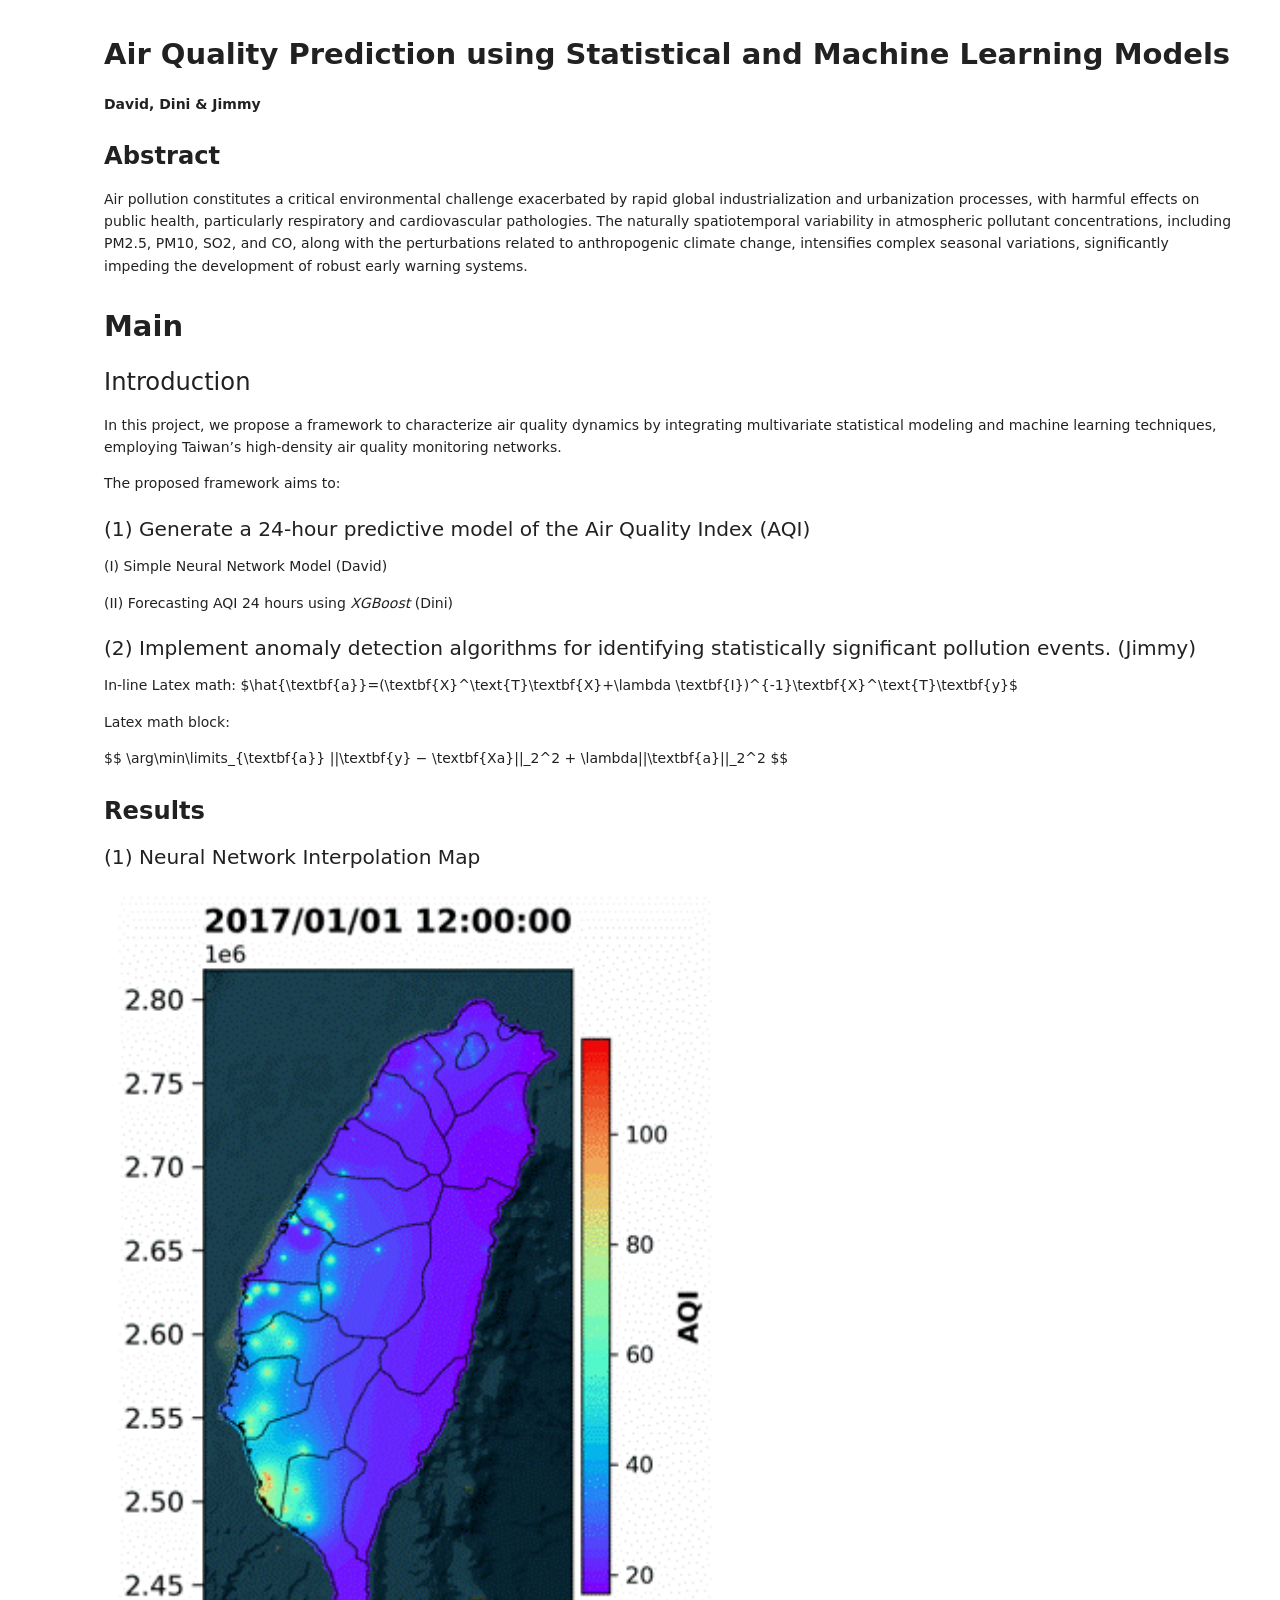
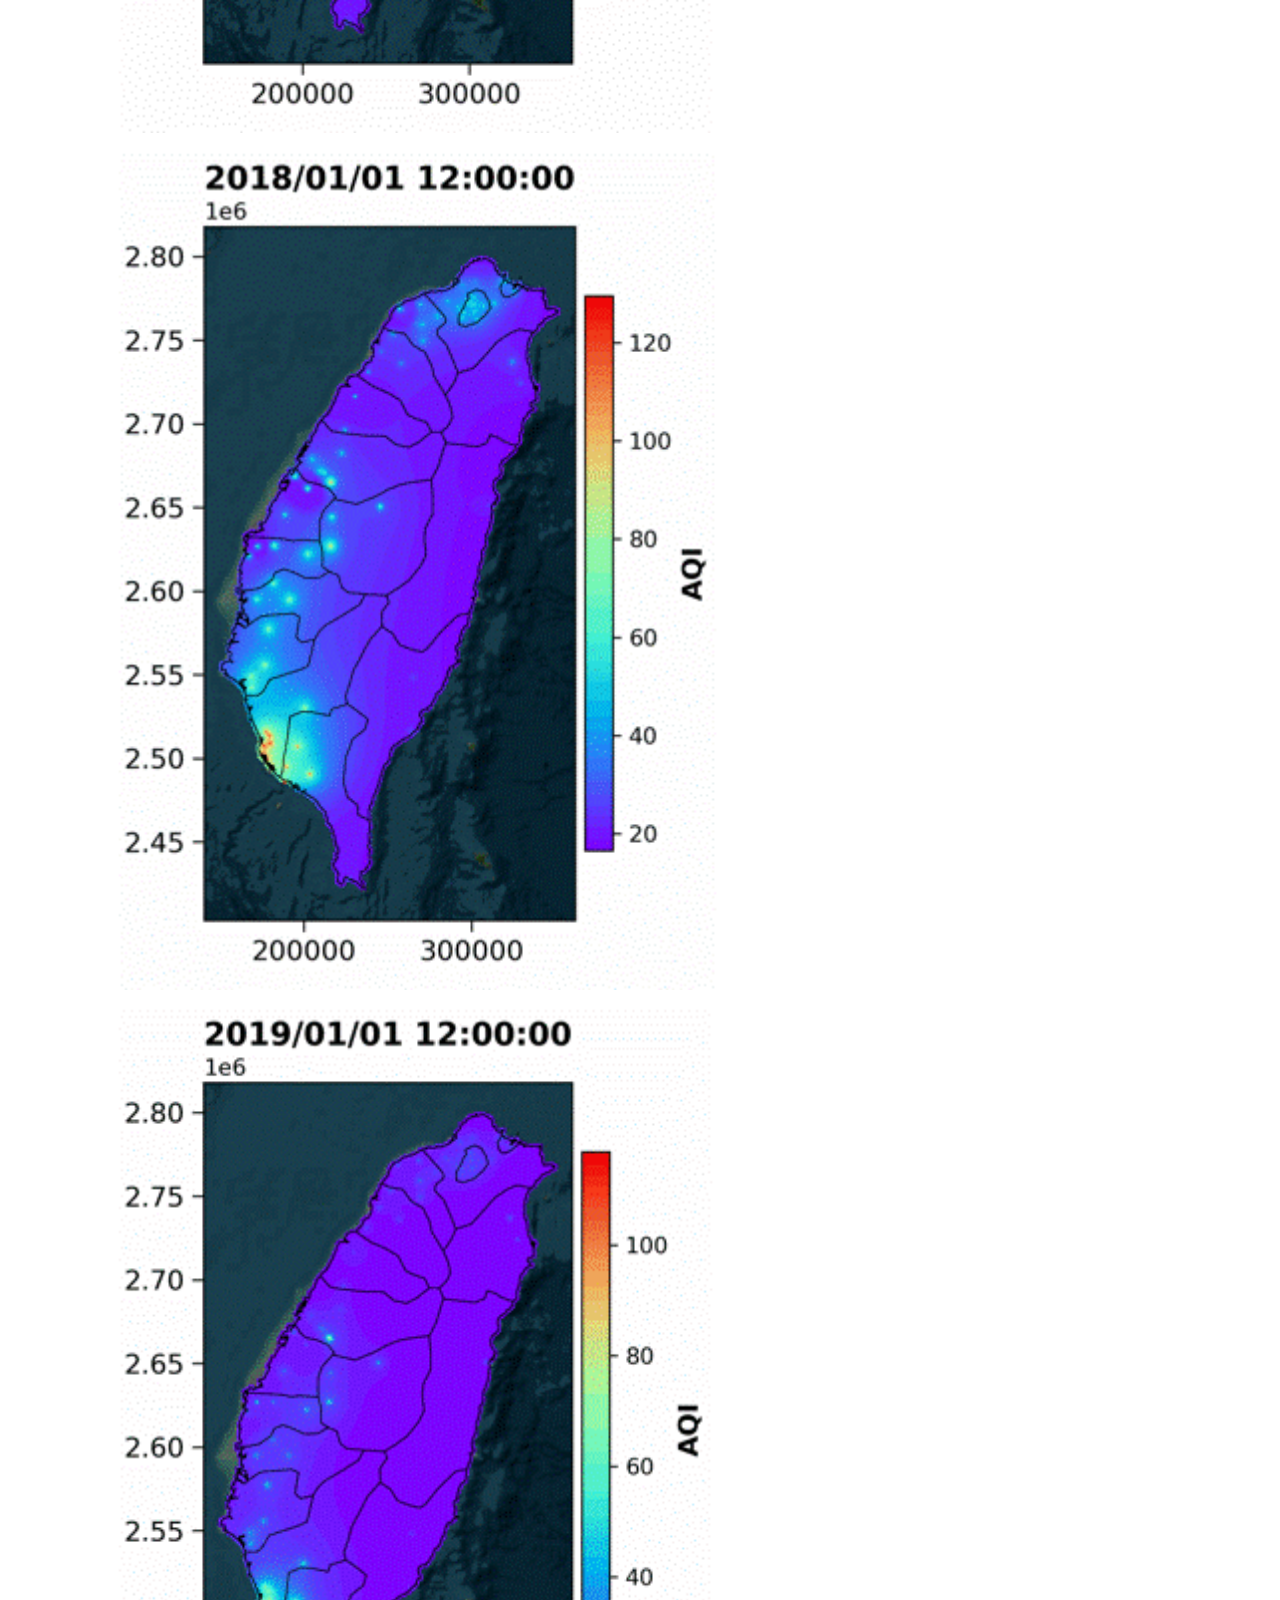
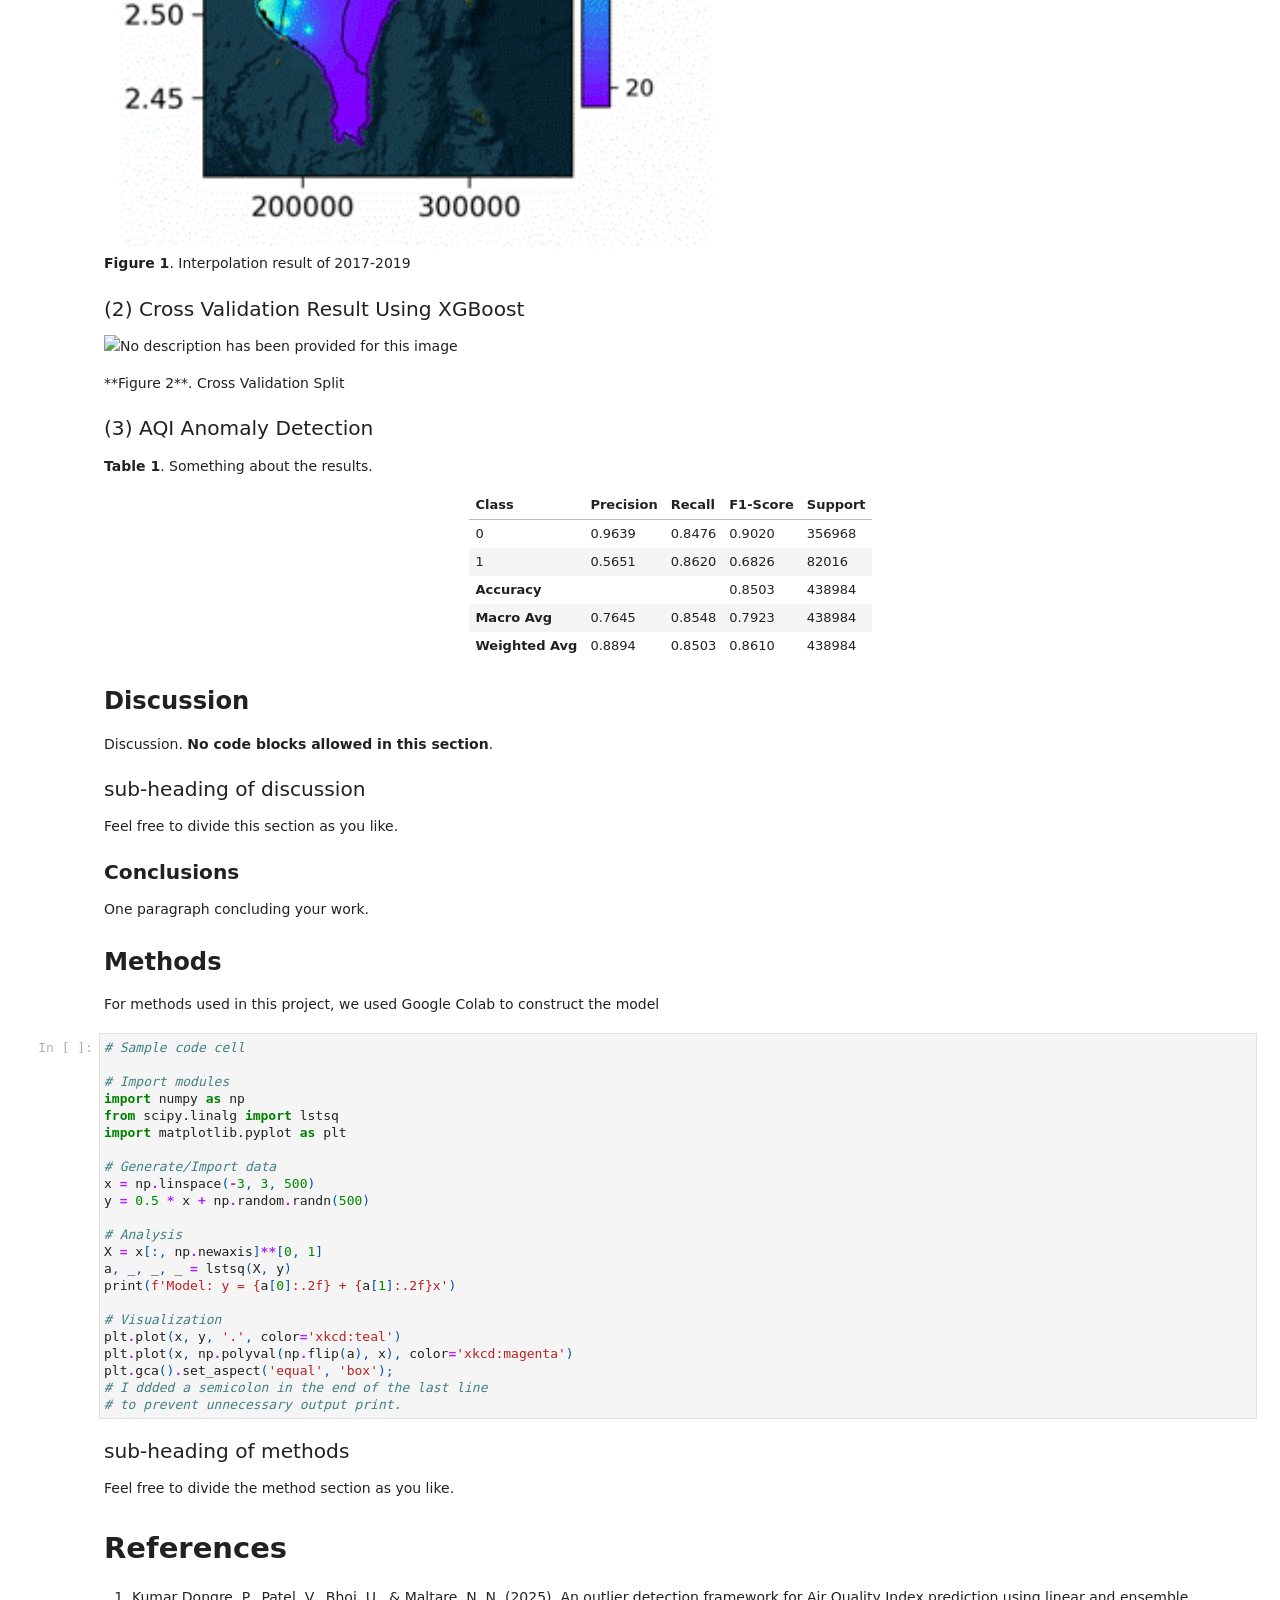
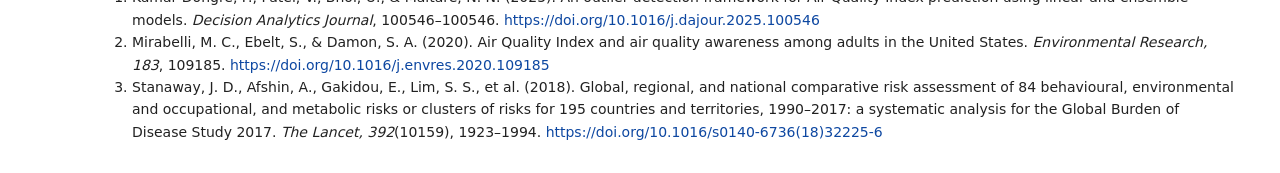
==== index.html @ 4ebddf28 "Test" ====
<!DOCTYPE html>

<html lang="en">
<head><meta charset="utf-8"/>
<meta content="width=device-width, initial-scale=1.0" name="viewport"/>
<title>index</title><script src="https://cdnjs.cloudflare.com/ajax/libs/require.js/2.1.10/require.min.js"></script>
<style type="text/css">
    pre { line-height: 125%; }
td.linenos .normal { color: inherit; background-color: transparent; padding-left: 5px; padding-right: 5px; }
span.linenos { color: inherit; background-color: transparent; padding-left: 5px; padding-right: 5px; }
td.linenos .special { color: #000000; background-color: #ffffc0; padding-left: 5px; padding-right: 5px; }
span.linenos.special { color: #000000; background-color: #ffffc0; padding-left: 5px; padding-right: 5px; }
.highlight .hll { background-color: var(--jp-cell-editor-active-background) }
.highlight { background: var(--jp-cell-editor-background); color: var(--jp-mirror-editor-variable-color) }
.highlight .c { color: var(--jp-mirror-editor-comment-color); font-style: italic } /* Comment */
.highlight .err { color: var(--jp-mirror-editor-error-color) } /* Error */
.highlight .k { color: var(--jp-mirror-editor-keyword-color); font-weight: bold } /* Keyword */
.highlight .o { color: var(--jp-mirror-editor-operator-color); font-weight: bold } /* Operator */
.highlight .p { color: var(--jp-mirror-editor-punctuation-color) } /* Punctuation */
.highlight .ch { color: var(--jp-mirror-editor-comment-color); font-style: italic } /* Comment.Hashbang */
.highlight .cm { color: var(--jp-mirror-editor-comment-color); font-style: italic } /* Comment.Multiline */
.highlight .cp { color: var(--jp-mirror-editor-comment-color); font-style: italic } /* Comment.Preproc */
.highlight .cpf { color: var(--jp-mirror-editor-comment-color); font-style: italic } /* Comment.PreprocFile */
.highlight .c1 { color: var(--jp-mirror-editor-comment-color); font-style: italic } /* Comment.Single */
.highlight .cs { color: var(--jp-mirror-editor-comment-color); font-style: italic } /* Comment.Special */
.highlight .kc { color: var(--jp-mirror-editor-keyword-color); font-weight: bold } /* Keyword.Constant */
.highlight .kd { color: var(--jp-mirror-editor-keyword-color); font-weight: bold } /* Keyword.Declaration */
.highlight .kn { color: var(--jp-mirror-editor-keyword-color); font-weight: bold } /* Keyword.Namespace */
.highlight .kp { color: var(--jp-mirror-editor-keyword-color); font-weight: bold } /* Keyword.Pseudo */
.highlight .kr { color: var(--jp-mirror-editor-keyword-color); font-weight: bold } /* Keyword.Reserved */
.highlight .kt { color: var(--jp-mirror-editor-keyword-color); font-weight: bold } /* Keyword.Type */
.highlight .m { color: var(--jp-mirror-editor-number-color) } /* Literal.Number */
.highlight .s { color: var(--jp-mirror-editor-string-color) } /* Literal.String */
.highlight .ow { color: var(--jp-mirror-editor-operator-color); font-weight: bold } /* Operator.Word */
.highlight .pm { color: var(--jp-mirror-editor-punctuation-color) } /* Punctuation.Marker */
.highlight .w { color: var(--jp-mirror-editor-variable-color) } /* Text.Whitespace */
.highlight .mb { color: var(--jp-mirror-editor-number-color) } /* Literal.Number.Bin */
.highlight .mf { color: var(--jp-mirror-editor-number-color) } /* Literal.Number.Float */
.highlight .mh { color: var(--jp-mirror-editor-number-color) } /* Literal.Number.Hex */
.highlight .mi { color: var(--jp-mirror-editor-number-color) } /* Literal.Number.Integer */
.highlight .mo { color: var(--jp-mirror-editor-number-color) } /* Literal.Number.Oct */
.highlight .sa { color: var(--jp-mirror-editor-string-color) } /* Literal.String.Affix */
.highlight .sb { color: var(--jp-mirror-editor-string-color) } /* Literal.String.Backtick */
.highlight .sc { color: var(--jp-mirror-editor-string-color) } /* Literal.String.Char */
.highlight .dl { color: var(--jp-mirror-editor-string-color) } /* Literal.String.Delimiter */
.highlight .sd { color: var(--jp-mirror-editor-string-color) } /* Literal.String.Doc */
.highlight .s2 { color: var(--jp-mirror-editor-string-color) } /* Literal.String.Double */
.highlight .se { color: var(--jp-mirror-editor-string-color) } /* Literal.String.Escape */
.highlight .sh { color: var(--jp-mirror-editor-string-color) } /* Literal.String.Heredoc */
.highlight .si { color: var(--jp-mirror-editor-string-color) } /* Literal.String.Interpol */
.highlight .sx { color: var(--jp-mirror-editor-string-color) } /* Literal.String.Other */
.highlight .sr { color: var(--jp-mirror-editor-string-color) } /* Literal.String.Regex */
.highlight .s1 { color: var(--jp-mirror-editor-string-color) } /* Literal.String.Single */
.highlight .ss { color: var(--jp-mirror-editor-string-color) } /* Literal.String.Symbol */
.highlight .il { color: var(--jp-mirror-editor-number-color) } /* Literal.Number.Integer.Long */
  </style>
<style type="text/css">
/*-----------------------------------------------------------------------------
| Copyright (c) Jupyter Development Team.
| Distributed under the terms of the Modified BSD License.
|----------------------------------------------------------------------------*/

/*
 * Mozilla scrollbar styling
 */

/* use standard opaque scrollbars for most nodes */
[data-jp-theme-scrollbars='true'] {
  scrollbar-color: rgb(var(--jp-scrollbar-thumb-color))
    var(--jp-scrollbar-background-color);
}

/* for code nodes, use a transparent style of scrollbar. These selectors
 * will match lower in the tree, and so will override the above */
[data-jp-theme-scrollbars='true'] .CodeMirror-hscrollbar,
[data-jp-theme-scrollbars='true'] .CodeMirror-vscrollbar {
  scrollbar-color: rgba(var(--jp-scrollbar-thumb-color), 0.5) transparent;
}

/* tiny scrollbar */

.jp-scrollbar-tiny {
  scrollbar-color: rgba(var(--jp-scrollbar-thumb-color), 0.5) transparent;
  scrollbar-width: thin;
}

/* tiny scrollbar */

.jp-scrollbar-tiny::-webkit-scrollbar,
.jp-scrollbar-tiny::-webkit-scrollbar-corner {
  background-color: transparent;
  height: 4px;
  width: 4px;
}

.jp-scrollbar-tiny::-webkit-scrollbar-thumb {
  background: rgba(var(--jp-scrollbar-thumb-color), 0.5);
}

.jp-scrollbar-tiny::-webkit-scrollbar-track:horizontal {
  border-left: 0 solid transparent;
  border-right: 0 solid transparent;
}

.jp-scrollbar-tiny::-webkit-scrollbar-track:vertical {
  border-top: 0 solid transparent;
  border-bottom: 0 solid transparent;
}

/*
 * Lumino
 */

.lm-ScrollBar[data-orientation='horizontal'] {
  min-height: 16px;
  max-height: 16px;
  min-width: 45px;
  border-top: 1px solid #a0a0a0;
}

.lm-ScrollBar[data-orientation='vertical'] {
  min-width: 16px;
  max-width: 16px;
  min-height: 45px;
  border-left: 1px solid #a0a0a0;
}

.lm-ScrollBar-button {
  background-color: #f0f0f0;
  background-position: center center;
  min-height: 15px;
  max-height: 15px;
  min-width: 15px;
  max-width: 15px;
}

.lm-ScrollBar-button:hover {
  background-color: #dadada;
}

.lm-ScrollBar-button.lm-mod-active {
  background-color: #cdcdcd;
}

.lm-ScrollBar-track {
  background: #f0f0f0;
}

.lm-ScrollBar-thumb {
  background: #cdcdcd;
}

.lm-ScrollBar-thumb:hover {
  background: #bababa;
}

.lm-ScrollBar-thumb.lm-mod-active {
  background: #a0a0a0;
}

.lm-ScrollBar[data-orientation='horizontal'] .lm-ScrollBar-thumb {
  height: 100%;
  min-width: 15px;
  border-left: 1px solid #a0a0a0;
  border-right: 1px solid #a0a0a0;
}

.lm-ScrollBar[data-orientation='vertical'] .lm-ScrollBar-thumb {
  width: 100%;
  min-height: 15px;
  border-top: 1px solid #a0a0a0;
  border-bottom: 1px solid #a0a0a0;
}

.lm-ScrollBar[data-orientation='horizontal']
  .lm-ScrollBar-button[data-action='decrement'] {
  background-image: var(--jp-icon-caret-left);
  background-size: 17px;
}

.lm-ScrollBar[data-orientation='horizontal']
  .lm-ScrollBar-button[data-action='increment'] {
  background-image: var(--jp-icon-caret-right);
  background-size: 17px;
}

.lm-ScrollBar[data-orientation='vertical']
  .lm-ScrollBar-button[data-action='decrement'] {
  background-image: var(--jp-icon-caret-up);
  background-size: 17px;
}

.lm-ScrollBar[data-orientation='vertical']
  .lm-ScrollBar-button[data-action='increment'] {
  background-image: var(--jp-icon-caret-down);
  background-size: 17px;
}

/*
 * Copyright (c) Jupyter Development Team.
 * Distributed under the terms of the Modified BSD License.
 */

/*-----------------------------------------------------------------------------
| Copyright (c) Jupyter Development Team.
| Copyright (c) 2014-2017, PhosphorJS Contributors
|
| Distributed under the terms of the BSD 3-Clause License.
|
| The full license is in the file LICENSE, distributed with this software.
|----------------------------------------------------------------------------*/

.lm-Widget {
  box-sizing: border-box;
  position: relative;
  overflow: hidden;
}

.lm-Widget.lm-mod-hidden {
  display: none !important;
}

/*
 * Copyright (c) Jupyter Development Team.
 * Distributed under the terms of the Modified BSD License.
 */

.lm-AccordionPanel[data-orientation='horizontal'] > .lm-AccordionPanel-title {
  /* Title is rotated for horizontal accordion panel using CSS */
  display: block;
  transform-origin: top left;
  transform: rotate(-90deg) translate(-100%);
}

/*
 * Copyright (c) Jupyter Development Team.
 * Distributed under the terms of the Modified BSD License.
 */

/*-----------------------------------------------------------------------------
| Copyright (c) Jupyter Development Team.
| Copyright (c) 2014-2017, PhosphorJS Contributors
|
| Distributed under the terms of the BSD 3-Clause License.
|
| The full license is in the file LICENSE, distributed with this software.
|----------------------------------------------------------------------------*/

.lm-CommandPalette {
  display: flex;
  flex-direction: column;
  -webkit-user-select: none;
  -moz-user-select: none;
  -ms-user-select: none;
  user-select: none;
}

.lm-CommandPalette-search {
  flex: 0 0 auto;
}

.lm-CommandPalette-content {
  flex: 1 1 auto;
  margin: 0;
  padding: 0;
  min-height: 0;
  overflow: auto;
  list-style-type: none;
}

.lm-CommandPalette-header {
  overflow: hidden;
  white-space: nowrap;
  text-overflow: ellipsis;
}

.lm-CommandPalette-item {
  display: flex;
  flex-direction: row;
}

.lm-CommandPalette-itemIcon {
  flex: 0 0 auto;
}

.lm-CommandPalette-itemContent {
  flex: 1 1 auto;
  overflow: hidden;
}

.lm-CommandPalette-itemShortcut {
  flex: 0 0 auto;
}

.lm-CommandPalette-itemLabel {
  overflow: hidden;
  white-space: nowrap;
  text-overflow: ellipsis;
}

.lm-close-icon {
  border: 1px solid transparent;
  background-color: transparent;
  position: absolute;
  z-index: 1;
  right: 3%;
  top: 0;
  bottom: 0;
  margin: auto;
  padding: 7px 0;
  display: none;
  vertical-align: middle;
  outline: 0;
  cursor: pointer;
}
.lm-close-icon:after {
  content: 'X';
  display: block;
  width: 15px;
  height: 15px;
  text-align: center;
  color: #000;
  font-weight: normal;
  font-size: 12px;
  cursor: pointer;
}

/*
 * Copyright (c) Jupyter Development Team.
 * Distributed under the terms of the Modified BSD License.
 */

/*-----------------------------------------------------------------------------
| Copyright (c) Jupyter Development Team.
| Copyright (c) 2014-2017, PhosphorJS Contributors
|
| Distributed under the terms of the BSD 3-Clause License.
|
| The full license is in the file LICENSE, distributed with this software.
|----------------------------------------------------------------------------*/

.lm-DockPanel {
  z-index: 0;
}

.lm-DockPanel-widget {
  z-index: 0;
}

.lm-DockPanel-tabBar {
  z-index: 1;
}

.lm-DockPanel-handle {
  z-index: 2;
}

.lm-DockPanel-handle.lm-mod-hidden {
  display: none !important;
}

.lm-DockPanel-handle:after {
  position: absolute;
  top: 0;
  left: 0;
  width: 100%;
  height: 100%;
  content: '';
}

.lm-DockPanel-handle[data-orientation='horizontal'] {
  cursor: ew-resize;
}

.lm-DockPanel-handle[data-orientation='vertical'] {
  cursor: ns-resize;
}

.lm-DockPanel-handle[data-orientation='horizontal']:after {
  left: 50%;
  min-width: 8px;
  transform: translateX(-50%);
}

.lm-DockPanel-handle[data-orientation='vertical']:after {
  top: 50%;
  min-height: 8px;
  transform: translateY(-50%);
}

.lm-DockPanel-overlay {
  z-index: 3;
  box-sizing: border-box;
  pointer-events: none;
}

.lm-DockPanel-overlay.lm-mod-hidden {
  display: none !important;
}

/*
 * Copyright (c) Jupyter Development Team.
 * Distributed under the terms of the Modified BSD License.
 */

/*-----------------------------------------------------------------------------
| Copyright (c) Jupyter Development Team.
| Copyright (c) 2014-2017, PhosphorJS Contributors
|
| Distributed under the terms of the BSD 3-Clause License.
|
| The full license is in the file LICENSE, distributed with this software.
|----------------------------------------------------------------------------*/

.lm-Menu {
  z-index: 10000;
  position: absolute;
  white-space: nowrap;
  overflow-x: hidden;
  overflow-y: auto;
  outline: none;
  -webkit-user-select: none;
  -moz-user-select: none;
  -ms-user-select: none;
  user-select: none;
}

.lm-Menu-content {
  margin: 0;
  padding: 0;
  display: table;
  list-style-type: none;
}

.lm-Menu-item {
  display: table-row;
}

.lm-Menu-item.lm-mod-hidden,
.lm-Menu-item.lm-mod-collapsed {
  display: none !important;
}

.lm-Menu-itemIcon,
.lm-Menu-itemSubmenuIcon {
  display: table-cell;
  text-align: center;
}

.lm-Menu-itemLabel {
  display: table-cell;
  text-align: left;
}

.lm-Menu-itemShortcut {
  display: table-cell;
  text-align: right;
}

/*
 * Copyright (c) Jupyter Development Team.
 * Distributed under the terms of the Modified BSD License.
 */

/*-----------------------------------------------------------------------------
| Copyright (c) Jupyter Development Team.
| Copyright (c) 2014-2017, PhosphorJS Contributors
|
| Distributed under the terms of the BSD 3-Clause License.
|
| The full license is in the file LICENSE, distributed with this software.
|----------------------------------------------------------------------------*/

.lm-MenuBar {
  outline: none;
  -webkit-user-select: none;
  -moz-user-select: none;
  -ms-user-select: none;
  user-select: none;
}

.lm-MenuBar-content {
  margin: 0;
  padding: 0;
  display: flex;
  flex-direction: row;
  list-style-type: none;
}

.lm-MenuBar-item {
  box-sizing: border-box;
}

.lm-MenuBar-itemIcon,
.lm-MenuBar-itemLabel {
  display: inline-block;
}

/*
 * Copyright (c) Jupyter Development Team.
 * Distributed under the terms of the Modified BSD License.
 */

/*-----------------------------------------------------------------------------
| Copyright (c) Jupyter Development Team.
| Copyright (c) 2014-2017, PhosphorJS Contributors
|
| Distributed under the terms of the BSD 3-Clause License.
|
| The full license is in the file LICENSE, distributed with this software.
|----------------------------------------------------------------------------*/

.lm-ScrollBar {
  display: flex;
  -webkit-user-select: none;
  -moz-user-select: none;
  -ms-user-select: none;
  user-select: none;
}

.lm-ScrollBar[data-orientation='horizontal'] {
  flex-direction: row;
}

.lm-ScrollBar[data-orientation='vertical'] {
  flex-direction: column;
}

.lm-ScrollBar-button {
  box-sizing: border-box;
  flex: 0 0 auto;
}

.lm-ScrollBar-track {
  box-sizing: border-box;
  position: relative;
  overflow: hidden;
  flex: 1 1 auto;
}

.lm-ScrollBar-thumb {
  box-sizing: border-box;
  position: absolute;
}

/*
 * Copyright (c) Jupyter Development Team.
 * Distributed under the terms of the Modified BSD License.
 */

/*-----------------------------------------------------------------------------
| Copyright (c) Jupyter Development Team.
| Copyright (c) 2014-2017, PhosphorJS Contributors
|
| Distributed under the terms of the BSD 3-Clause License.
|
| The full license is in the file LICENSE, distributed with this software.
|----------------------------------------------------------------------------*/

.lm-SplitPanel-child {
  z-index: 0;
}

.lm-SplitPanel-handle {
  z-index: 1;
}

.lm-SplitPanel-handle.lm-mod-hidden {
  display: none !important;
}

.lm-SplitPanel-handle:after {
  position: absolute;
  top: 0;
  left: 0;
  width: 100%;
  height: 100%;
  content: '';
}

.lm-SplitPanel[data-orientation='horizontal'] > .lm-SplitPanel-handle {
  cursor: ew-resize;
}

.lm-SplitPanel[data-orientation='vertical'] > .lm-SplitPanel-handle {
  cursor: ns-resize;
}

.lm-SplitPanel[data-orientation='horizontal'] > .lm-SplitPanel-handle:after {
  left: 50%;
  min-width: 8px;
  transform: translateX(-50%);
}

.lm-SplitPanel[data-orientation='vertical'] > .lm-SplitPanel-handle:after {
  top: 50%;
  min-height: 8px;
  transform: translateY(-50%);
}

/*
 * Copyright (c) Jupyter Development Team.
 * Distributed under the terms of the Modified BSD License.
 */

/*-----------------------------------------------------------------------------
| Copyright (c) Jupyter Development Team.
| Copyright (c) 2014-2017, PhosphorJS Contributors
|
| Distributed under the terms of the BSD 3-Clause License.
|
| The full license is in the file LICENSE, distributed with this software.
|----------------------------------------------------------------------------*/

.lm-TabBar {
  display: flex;
  -webkit-user-select: none;
  -moz-user-select: none;
  -ms-user-select: none;
  user-select: none;
}

.lm-TabBar[data-orientation='horizontal'] {
  flex-direction: row;
  align-items: flex-end;
}

.lm-TabBar[data-orientation='vertical'] {
  flex-direction: column;
  align-items: flex-end;
}

.lm-TabBar-content {
  margin: 0;
  padding: 0;
  display: flex;
  flex: 1 1 auto;
  list-style-type: none;
}

.lm-TabBar[data-orientation='horizontal'] > .lm-TabBar-content {
  flex-direction: row;
}

.lm-TabBar[data-orientation='vertical'] > .lm-TabBar-content {
  flex-direction: column;
}

.lm-TabBar-tab {
  display: flex;
  flex-direction: row;
  box-sizing: border-box;
  overflow: hidden;
  touch-action: none; /* Disable native Drag/Drop */
}

.lm-TabBar-tabIcon,
.lm-TabBar-tabCloseIcon {
  flex: 0 0 auto;
}

.lm-TabBar-tabLabel {
  flex: 1 1 auto;
  overflow: hidden;
  white-space: nowrap;
}

.lm-TabBar-tabInput {
  user-select: all;
  width: 100%;
  box-sizing: border-box;
}

.lm-TabBar-tab.lm-mod-hidden {
  display: none !important;
}

.lm-TabBar-addButton.lm-mod-hidden {
  display: none !important;
}

.lm-TabBar.lm-mod-dragging .lm-TabBar-tab {
  position: relative;
}

.lm-TabBar.lm-mod-dragging[data-orientation='horizontal'] .lm-TabBar-tab {
  left: 0;
  transition: left 150ms ease;
}

.lm-TabBar.lm-mod-dragging[data-orientation='vertical'] .lm-TabBar-tab {
  top: 0;
  transition: top 150ms ease;
}

.lm-TabBar.lm-mod-dragging .lm-TabBar-tab.lm-mod-dragging {
  transition: none;
}

.lm-TabBar-tabLabel .lm-TabBar-tabInput {
  user-select: all;
  width: 100%;
  box-sizing: border-box;
  background: inherit;
}

/*
 * Copyright (c) Jupyter Development Team.
 * Distributed under the terms of the Modified BSD License.
 */

/*-----------------------------------------------------------------------------
| Copyright (c) Jupyter Development Team.
| Copyright (c) 2014-2017, PhosphorJS Contributors
|
| Distributed under the terms of the BSD 3-Clause License.
|
| The full license is in the file LICENSE, distributed with this software.
|----------------------------------------------------------------------------*/

.lm-TabPanel-tabBar {
  z-index: 1;
}

.lm-TabPanel-stackedPanel {
  z-index: 0;
}

/*
 * Copyright (c) Jupyter Development Team.
 * Distributed under the terms of the Modified BSD License.
 */

/*-----------------------------------------------------------------------------
| Copyright (c) Jupyter Development Team.
| Copyright (c) 2014-2017, PhosphorJS Contributors
|
| Distributed under the terms of the BSD 3-Clause License.
|
| The full license is in the file LICENSE, distributed with this software.
|----------------------------------------------------------------------------*/

/*-----------------------------------------------------------------------------
| Copyright (c) Jupyter Development Team.
| Distributed under the terms of the Modified BSD License.
|----------------------------------------------------------------------------*/

.jp-Collapse {
  display: flex;
  flex-direction: column;
  align-items: stretch;
}

.jp-Collapse-header {
  padding: 1px 12px;
  background-color: var(--jp-layout-color1);
  border-bottom: solid var(--jp-border-width) var(--jp-border-color2);
  color: var(--jp-ui-font-color1);
  cursor: pointer;
  display: flex;
  align-items: center;
  font-size: var(--jp-ui-font-size0);
  font-weight: 600;
  text-transform: uppercase;
  user-select: none;
}

.jp-Collapser-icon {
  height: 16px;
}

.jp-Collapse-header-collapsed .jp-Collapser-icon {
  transform: rotate(-90deg);
  margin: auto 0;
}

.jp-Collapser-title {
  line-height: 25px;
}

.jp-Collapse-contents {
  padding: 0 12px;
  background-color: var(--jp-layout-color1);
  color: var(--jp-ui-font-color1);
  overflow: auto;
}

/*-----------------------------------------------------------------------------
| Copyright (c) Jupyter Development Team.
| Distributed under the terms of the Modified BSD License.
|----------------------------------------------------------------------------*/

/* This file was auto-generated by ensureUiComponents() in @jupyterlab/buildutils */

/**
 * (DEPRECATED) Support for consuming icons as CSS background images
 */

/* Icons urls */

:root {
  --jp-icon-add-above: url([data-uri]);
  --jp-icon-add-below: url([data-uri]);
  --jp-icon-add: url([data-uri]);
  --jp-icon-bell: url([data-uri]);
  --jp-icon-bug-dot: url([data-uri]);
  --jp-icon-bug: url([data-uri]);
  --jp-icon-build: url([data-uri]);
  --jp-icon-caret-down-empty-thin: url([data-uri]);
  --jp-icon-caret-down-empty: url([data-uri]);
  --jp-icon-caret-down: url([data-uri]);
  --jp-icon-caret-left: url([data-uri]);
  --jp-icon-caret-right: url([data-uri]);
  --jp-icon-caret-up-empty-thin: url([data-uri]);
  --jp-icon-caret-up: url([data-uri]);
  --jp-icon-case-sensitive: url([data-uri]);
  --jp-icon-check: url([data-uri]);
  --jp-icon-circle-empty: url([data-uri]);
  --jp-icon-circle: url([data-uri]);
  --jp-icon-clear: url([data-uri]);
  --jp-icon-close: url([data-uri]);
  --jp-icon-code-check: url([data-uri]);
  --jp-icon-code: url([data-uri]);
  --jp-icon-collapse-all: url([data-uri]);
  --jp-icon-console: url([data-uri]);
  --jp-icon-copy: url([data-uri]);
  --jp-icon-copyright: url([data-uri]);
  --jp-icon-cut: url([data-uri]);
  --jp-icon-delete: url([data-uri]);
  --jp-icon-download: url([data-uri]);
  --jp-icon-duplicate: url([data-uri]);
  --jp-icon-edit: url([data-uri]);
  --jp-icon-ellipses: url([data-uri]);
  --jp-icon-error: url([data-uri]);
  --jp-icon-expand-all: url([data-uri]);
  --jp-icon-extension: url([data-uri]);
  --jp-icon-fast-forward: url([data-uri]);
  --jp-icon-file-upload: url([data-uri]);
  --jp-icon-file: url([data-uri]);
  --jp-icon-filter-dot: url([data-uri]);
  --jp-icon-filter-list: url([data-uri]);
  --jp-icon-filter: url([data-uri]);
  --jp-icon-folder-favorite: url([data-uri]);
  --jp-icon-folder: url([data-uri]);
  --jp-icon-home: url([data-uri]);
  --jp-icon-html5: url([data-uri]);
  --jp-icon-image: url([data-uri]);
  --jp-icon-info: url([data-uri]);
  --jp-icon-inspector: url([data-uri]);
  --jp-icon-json: url([data-uri]);
  --jp-icon-julia: url([data-uri]);
  --jp-icon-jupyter-favicon: url([data-uri]);
  --jp-icon-jupyter: url([data-uri]);
  --jp-icon-jupyterlab-wordmark: url([data-uri]);
  --jp-icon-kernel: url([data-uri]);
  --jp-icon-keyboard: url([data-uri]);
  --jp-icon-launch: url([data-uri]);
  --jp-icon-launcher: url([data-uri]);
  --jp-icon-line-form: url([data-uri]);
  --jp-icon-link: url([data-uri]);
  --jp-icon-list: url([data-uri]);
  --jp-icon-markdown: url([data-uri]);
  --jp-icon-move-down: url([data-uri]);
  --jp-icon-move-up: url([data-uri]);
  --jp-icon-new-folder: url([data-uri]);
  --jp-icon-not-trusted: url([data-uri]);
  --jp-icon-notebook: url([data-uri]);
  --jp-icon-numbering: url([data-uri]);
  --jp-icon-offline-bolt: url([data-uri]);
  --jp-icon-palette: url([data-uri]);
  --jp-icon-paste: url([data-uri]);
  --jp-icon-pdf: url([data-uri]);
  --jp-icon-python: url([data-uri]);
  --jp-icon-r-kernel: url([data-uri]);
  --jp-icon-react: url([data-uri]);
  --jp-icon-redo: url([data-uri]);
  --jp-icon-refresh: url([data-uri]);
  --jp-icon-regex: url([data-uri]);
  --jp-icon-run: url([data-uri]);
  --jp-icon-running: url([data-uri]);
  --jp-icon-save: url([data-uri]);
  --jp-icon-search: url([data-uri]);
  --jp-icon-settings: url([data-uri]);
  --jp-icon-share: url([data-uri]);
  --jp-icon-spreadsheet: url([data-uri]);
  --jp-icon-stop: url([data-uri]);
  --jp-icon-tab: url([data-uri]);
  --jp-icon-table-rows: url([data-uri]);
  --jp-icon-tag: url([data-uri]);
  --jp-icon-terminal: url([data-uri]);
  --jp-icon-text-editor: url([data-uri]);
  --jp-icon-toc: url([data-uri]);
  --jp-icon-tree-view: url([data-uri]);
  --jp-icon-trusted: url([data-uri]);
  --jp-icon-undo: url([data-uri]);
  --jp-icon-user: url([data-uri]);
  --jp-icon-users: url([data-uri]);
  --jp-icon-vega: url([data-uri]);
  --jp-icon-word: url([data-uri]);
  --jp-icon-yaml: url([data-uri]);
}

/* Icon CSS class declarations */

.jp-AddAboveIcon {
  background-image: var(--jp-icon-add-above);
}

.jp-AddBelowIcon {
  background-image: var(--jp-icon-add-below);
}

.jp-AddIcon {
  background-image: var(--jp-icon-add);
}

.jp-BellIcon {
  background-image: var(--jp-icon-bell);
}

.jp-BugDotIcon {
  background-image: var(--jp-icon-bug-dot);
}

.jp-BugIcon {
  background-image: var(--jp-icon-bug);
}

.jp-BuildIcon {
  background-image: var(--jp-icon-build);
}

.jp-CaretDownEmptyIcon {
  background-image: var(--jp-icon-caret-down-empty);
}

.jp-CaretDownEmptyThinIcon {
  background-image: var(--jp-icon-caret-down-empty-thin);
}

.jp-CaretDownIcon {
  background-image: var(--jp-icon-caret-down);
}

.jp-CaretLeftIcon {
  background-image: var(--jp-icon-caret-left);
}

.jp-CaretRightIcon {
  background-image: var(--jp-icon-caret-right);
}

.jp-CaretUpEmptyThinIcon {
  background-image: var(--jp-icon-caret-up-empty-thin);
}

.jp-CaretUpIcon {
  background-image: var(--jp-icon-caret-up);
}

.jp-CaseSensitiveIcon {
  background-image: var(--jp-icon-case-sensitive);
}

.jp-CheckIcon {
  background-image: var(--jp-icon-check);
}

.jp-CircleEmptyIcon {
  background-image: var(--jp-icon-circle-empty);
}

.jp-CircleIcon {
  background-image: var(--jp-icon-circle);
}

.jp-ClearIcon {
  background-image: var(--jp-icon-clear);
}

.jp-CloseIcon {
  background-image: var(--jp-icon-close);
}

.jp-CodeCheckIcon {
  background-image: var(--jp-icon-code-check);
}

.jp-CodeIcon {
  background-image: var(--jp-icon-code);
}

.jp-CollapseAllIcon {
  background-image: var(--jp-icon-collapse-all);
}

.jp-ConsoleIcon {
  background-image: var(--jp-icon-console);
}

.jp-CopyIcon {
  background-image: var(--jp-icon-copy);
}

.jp-CopyrightIcon {
  background-image: var(--jp-icon-copyright);
}

.jp-CutIcon {
  background-image: var(--jp-icon-cut);
}

.jp-DeleteIcon {
  background-image: var(--jp-icon-delete);
}

.jp-DownloadIcon {
  background-image: var(--jp-icon-download);
}

.jp-DuplicateIcon {
  background-image: var(--jp-icon-duplicate);
}

.jp-EditIcon {
  background-image: var(--jp-icon-edit);
}

.jp-EllipsesIcon {
  background-image: var(--jp-icon-ellipses);
}

.jp-ErrorIcon {
  background-image: var(--jp-icon-error);
}

.jp-ExpandAllIcon {
  background-image: var(--jp-icon-expand-all);
}

.jp-ExtensionIcon {
  background-image: var(--jp-icon-extension);
}

.jp-FastForwardIcon {
  background-image: var(--jp-icon-fast-forward);
}

.jp-FileIcon {
  background-image: var(--jp-icon-file);
}

.jp-FileUploadIcon {
  background-image: var(--jp-icon-file-upload);
}

.jp-FilterDotIcon {
  background-image: var(--jp-icon-filter-dot);
}

.jp-FilterIcon {
  background-image: var(--jp-icon-filter);
}

.jp-FilterListIcon {
  background-image: var(--jp-icon-filter-list);
}

.jp-FolderFavoriteIcon {
  background-image: var(--jp-icon-folder-favorite);
}

.jp-FolderIcon {
  background-image: var(--jp-icon-folder);
}

.jp-HomeIcon {
  background-image: var(--jp-icon-home);
}

.jp-Html5Icon {
  background-image: var(--jp-icon-html5);
}

.jp-ImageIcon {
  background-image: var(--jp-icon-image);
}

.jp-InfoIcon {
  background-image: var(--jp-icon-info);
}

.jp-InspectorIcon {
  background-image: var(--jp-icon-inspector);
}

.jp-JsonIcon {
  background-image: var(--jp-icon-json);
}

.jp-JuliaIcon {
  background-image: var(--jp-icon-julia);
}

.jp-JupyterFaviconIcon {
  background-image: var(--jp-icon-jupyter-favicon);
}

.jp-JupyterIcon {
  background-image: var(--jp-icon-jupyter);
}

.jp-JupyterlabWordmarkIcon {
  background-image: var(--jp-icon-jupyterlab-wordmark);
}

.jp-KernelIcon {
  background-image: var(--jp-icon-kernel);
}

.jp-KeyboardIcon {
  background-image: var(--jp-icon-keyboard);
}

.jp-LaunchIcon {
  background-image: var(--jp-icon-launch);
}

.jp-LauncherIcon {
  background-image: var(--jp-icon-launcher);
}

.jp-LineFormIcon {
  background-image: var(--jp-icon-line-form);
}

.jp-LinkIcon {
  background-image: var(--jp-icon-link);
}

.jp-ListIcon {
  background-image: var(--jp-icon-list);
}

.jp-MarkdownIcon {
  background-image: var(--jp-icon-markdown);
}

.jp-MoveDownIcon {
  background-image: var(--jp-icon-move-down);
}

.jp-MoveUpIcon {
  background-image: var(--jp-icon-move-up);
}

.jp-NewFolderIcon {
  background-image: var(--jp-icon-new-folder);
}

.jp-NotTrustedIcon {
  background-image: var(--jp-icon-not-trusted);
}

.jp-NotebookIcon {
  background-image: var(--jp-icon-notebook);
}

.jp-NumberingIcon {
  background-image: var(--jp-icon-numbering);
}

.jp-OfflineBoltIcon {
  background-image: var(--jp-icon-offline-bolt);
}

.jp-PaletteIcon {
  background-image: var(--jp-icon-palette);
}

.jp-PasteIcon {
  background-image: var(--jp-icon-paste);
}

.jp-PdfIcon {
  background-image: var(--jp-icon-pdf);
}

.jp-PythonIcon {
  background-image: var(--jp-icon-python);
}

.jp-RKernelIcon {
  background-image: var(--jp-icon-r-kernel);
}

.jp-ReactIcon {
  background-image: var(--jp-icon-react);
}

.jp-RedoIcon {
  background-image: var(--jp-icon-redo);
}

.jp-RefreshIcon {
  background-image: var(--jp-icon-refresh);
}

.jp-RegexIcon {
  background-image: var(--jp-icon-regex);
}

.jp-RunIcon {
  background-image: var(--jp-icon-run);
}

.jp-RunningIcon {
  background-image: var(--jp-icon-running);
}

.jp-SaveIcon {
  background-image: var(--jp-icon-save);
}

.jp-SearchIcon {
  background-image: var(--jp-icon-search);
}

.jp-SettingsIcon {
  background-image: var(--jp-icon-settings);
}

.jp-ShareIcon {
  background-image: var(--jp-icon-share);
}

.jp-SpreadsheetIcon {
  background-image: var(--jp-icon-spreadsheet);
}

.jp-StopIcon {
  background-image: var(--jp-icon-stop);
}

.jp-TabIcon {
  background-image: var(--jp-icon-tab);
}

.jp-TableRowsIcon {
  background-image: var(--jp-icon-table-rows);
}

.jp-TagIcon {
  background-image: var(--jp-icon-tag);
}

.jp-TerminalIcon {
  background-image: var(--jp-icon-terminal);
}

.jp-TextEditorIcon {
  background-image: var(--jp-icon-text-editor);
}

.jp-TocIcon {
  background-image: var(--jp-icon-toc);
}

.jp-TreeViewIcon {
  background-image: var(--jp-icon-tree-view);
}

.jp-TrustedIcon {
  background-image: var(--jp-icon-trusted);
}

.jp-UndoIcon {
  background-image: var(--jp-icon-undo);
}

.jp-UserIcon {
  background-image: var(--jp-icon-user);
}

.jp-UsersIcon {
  background-image: var(--jp-icon-users);
}

.jp-VegaIcon {
  background-image: var(--jp-icon-vega);
}

.jp-WordIcon {
  background-image: var(--jp-icon-word);
}

.jp-YamlIcon {
  background-image: var(--jp-icon-yaml);
}

/*-----------------------------------------------------------------------------
| Copyright (c) Jupyter Development Team.
| Distributed under the terms of the Modified BSD License.
|----------------------------------------------------------------------------*/

/**
 * (DEPRECATED) Support for consuming icons as CSS background images
 */

.jp-Icon,
.jp-MaterialIcon {
  background-position: center;
  background-repeat: no-repeat;
  background-size: 16px;
  min-width: 16px;
  min-height: 16px;
}

.jp-Icon-cover {
  background-position: center;
  background-repeat: no-repeat;
  background-size: cover;
}

/**
 * (DEPRECATED) Support for specific CSS icon sizes
 */

.jp-Icon-16 {
  background-size: 16px;
  min-width: 16px;
  min-height: 16px;
}

.jp-Icon-18 {
  background-size: 18px;
  min-width: 18px;
  min-height: 18px;
}

.jp-Icon-20 {
  background-size: 20px;
  min-width: 20px;
  min-height: 20px;
}

/*-----------------------------------------------------------------------------
| Copyright (c) Jupyter Development Team.
| Distributed under the terms of the Modified BSD License.
|----------------------------------------------------------------------------*/

.lm-TabBar .lm-TabBar-addButton {
  align-items: center;
  display: flex;
  padding: 4px;
  padding-bottom: 5px;
  margin-right: 1px;
  background-color: var(--jp-layout-color2);
}

.lm-TabBar .lm-TabBar-addButton:hover {
  background-color: var(--jp-layout-color1);
}

.lm-DockPanel-tabBar .lm-TabBar-tab {
  width: var(--jp-private-horizontal-tab-width);
}

.lm-DockPanel-tabBar .lm-TabBar-content {
  flex: unset;
}

.lm-DockPanel-tabBar[data-orientation='horizontal'] {
  flex: 1 1 auto;
}

/*-----------------------------------------------------------------------------
| Copyright (c) Jupyter Development Team.
| Distributed under the terms of the Modified BSD License.
|----------------------------------------------------------------------------*/

/**
 * Support for icons as inline SVG HTMLElements
 */

/* recolor the primary elements of an icon */
.jp-icon0[fill] {
  fill: var(--jp-inverse-layout-color0);
}

.jp-icon1[fill] {
  fill: var(--jp-inverse-layout-color1);
}

.jp-icon2[fill] {
  fill: var(--jp-inverse-layout-color2);
}

.jp-icon3[fill] {
  fill: var(--jp-inverse-layout-color3);
}

.jp-icon4[fill] {
  fill: var(--jp-inverse-layout-color4);
}

.jp-icon0[stroke] {
  stroke: var(--jp-inverse-layout-color0);
}

.jp-icon1[stroke] {
  stroke: var(--jp-inverse-layout-color1);
}

.jp-icon2[stroke] {
  stroke: var(--jp-inverse-layout-color2);
}

.jp-icon3[stroke] {
  stroke: var(--jp-inverse-layout-color3);
}

.jp-icon4[stroke] {
  stroke: var(--jp-inverse-layout-color4);
}

/* recolor the accent elements of an icon */
.jp-icon-accent0[fill] {
  fill: var(--jp-layout-color0);
}

.jp-icon-accent1[fill] {
  fill: var(--jp-layout-color1);
}

.jp-icon-accent2[fill] {
  fill: var(--jp-layout-color2);
}

.jp-icon-accent3[fill] {
  fill: var(--jp-layout-color3);
}

.jp-icon-accent4[fill] {
  fill: var(--jp-layout-color4);
}

.jp-icon-accent0[stroke] {
  stroke: var(--jp-layout-color0);
}

.jp-icon-accent1[stroke] {
  stroke: var(--jp-layout-color1);
}

.jp-icon-accent2[stroke] {
  stroke: var(--jp-layout-color2);
}

.jp-icon-accent3[stroke] {
  stroke: var(--jp-layout-color3);
}

.jp-icon-accent4[stroke] {
  stroke: var(--jp-layout-color4);
}

/* set the color of an icon to transparent */
.jp-icon-none[fill] {
  fill: none;
}

.jp-icon-none[stroke] {
  stroke: none;
}

/* brand icon colors. Same for light and dark */
.jp-icon-brand0[fill] {
  fill: var(--jp-brand-color0);
}

.jp-icon-brand1[fill] {
  fill: var(--jp-brand-color1);
}

.jp-icon-brand2[fill] {
  fill: var(--jp-brand-color2);
}

.jp-icon-brand3[fill] {
  fill: var(--jp-brand-color3);
}

.jp-icon-brand4[fill] {
  fill: var(--jp-brand-color4);
}

.jp-icon-brand0[stroke] {
  stroke: var(--jp-brand-color0);
}

.jp-icon-brand1[stroke] {
  stroke: var(--jp-brand-color1);
}

.jp-icon-brand2[stroke] {
  stroke: var(--jp-brand-color2);
}

.jp-icon-brand3[stroke] {
  stroke: var(--jp-brand-color3);
}

.jp-icon-brand4[stroke] {
  stroke: var(--jp-brand-color4);
}

/* warn icon colors. Same for light and dark */
.jp-icon-warn0[fill] {
  fill: var(--jp-warn-color0);
}

.jp-icon-warn1[fill] {
  fill: var(--jp-warn-color1);
}

.jp-icon-warn2[fill] {
  fill: var(--jp-warn-color2);
}

.jp-icon-warn3[fill] {
  fill: var(--jp-warn-color3);
}

.jp-icon-warn0[stroke] {
  stroke: var(--jp-warn-color0);
}

.jp-icon-warn1[stroke] {
  stroke: var(--jp-warn-color1);
}

.jp-icon-warn2[stroke] {
  stroke: var(--jp-warn-color2);
}

.jp-icon-warn3[stroke] {
  stroke: var(--jp-warn-color3);
}

/* icon colors that contrast well with each other and most backgrounds */
.jp-icon-contrast0[fill] {
  fill: var(--jp-icon-contrast-color0);
}

.jp-icon-contrast1[fill] {
  fill: var(--jp-icon-contrast-color1);
}

.jp-icon-contrast2[fill] {
  fill: var(--jp-icon-contrast-color2);
}

.jp-icon-contrast3[fill] {
  fill: var(--jp-icon-contrast-color3);
}

.jp-icon-contrast0[stroke] {
  stroke: var(--jp-icon-contrast-color0);
}

.jp-icon-contrast1[stroke] {
  stroke: var(--jp-icon-contrast-color1);
}

.jp-icon-contrast2[stroke] {
  stroke: var(--jp-icon-contrast-color2);
}

.jp-icon-contrast3[stroke] {
  stroke: var(--jp-icon-contrast-color3);
}

.jp-icon-dot[fill] {
  fill: var(--jp-warn-color0);
}

.jp-jupyter-icon-color[fill] {
  fill: var(--jp-jupyter-icon-color, var(--jp-warn-color0));
}

.jp-notebook-icon-color[fill] {
  fill: var(--jp-notebook-icon-color, var(--jp-warn-color0));
}

.jp-json-icon-color[fill] {
  fill: var(--jp-json-icon-color, var(--jp-warn-color1));
}

.jp-console-icon-color[fill] {
  fill: var(--jp-console-icon-color, white);
}

.jp-console-icon-background-color[fill] {
  fill: var(--jp-console-icon-background-color, var(--jp-brand-color1));
}

.jp-terminal-icon-color[fill] {
  fill: var(--jp-terminal-icon-color, var(--jp-layout-color2));
}

.jp-terminal-icon-background-color[fill] {
  fill: var(
    --jp-terminal-icon-background-color,
    var(--jp-inverse-layout-color2)
  );
}

.jp-text-editor-icon-color[fill] {
  fill: var(--jp-text-editor-icon-color, var(--jp-inverse-layout-color3));
}

.jp-inspector-icon-color[fill] {
  fill: var(--jp-inspector-icon-color, var(--jp-inverse-layout-color3));
}

/* CSS for icons in selected filebrowser listing items */
.jp-DirListing-item.jp-mod-selected .jp-icon-selectable[fill] {
  fill: #fff;
}

.jp-DirListing-item.jp-mod-selected .jp-icon-selectable-inverse[fill] {
  fill: var(--jp-brand-color1);
}

/* stylelint-disable selector-max-class, selector-max-compound-selectors */

/**
* TODO: come up with non css-hack solution for showing the busy icon on top
*  of the close icon
* CSS for complex behavior of close icon of tabs in the main area tabbar
*/
.lm-DockPanel-tabBar
  .lm-TabBar-tab.lm-mod-closable.jp-mod-dirty
  > .lm-TabBar-tabCloseIcon
  > :not(:hover)
  > .jp-icon3[fill] {
  fill: none;
}

.lm-DockPanel-tabBar
  .lm-TabBar-tab.lm-mod-closable.jp-mod-dirty
  > .lm-TabBar-tabCloseIcon
  > :not(:hover)
  > .jp-icon-busy[fill] {
  fill: var(--jp-inverse-layout-color3);
}

/* stylelint-enable selector-max-class, selector-max-compound-selectors */

/* CSS for icons in status bar */
#jp-main-statusbar .jp-mod-selected .jp-icon-selectable[fill] {
  fill: #fff;
}

#jp-main-statusbar .jp-mod-selected .jp-icon-selectable-inverse[fill] {
  fill: var(--jp-brand-color1);
}

/* special handling for splash icon CSS. While the theme CSS reloads during
   splash, the splash icon can loose theming. To prevent that, we set a
   default for its color variable */
:root {
  --jp-warn-color0: var(--md-orange-700);
}

/* not sure what to do with this one, used in filebrowser listing */
.jp-DragIcon {
  margin-right: 4px;
}

/*-----------------------------------------------------------------------------
| Copyright (c) Jupyter Development Team.
| Distributed under the terms of the Modified BSD License.
|----------------------------------------------------------------------------*/

/**
 * Support for alt colors for icons as inline SVG HTMLElements
 */

/* alt recolor the primary elements of an icon */
.jp-icon-alt .jp-icon0[fill] {
  fill: var(--jp-layout-color0);
}

.jp-icon-alt .jp-icon1[fill] {
  fill: var(--jp-layout-color1);
}

.jp-icon-alt .jp-icon2[fill] {
  fill: var(--jp-layout-color2);
}

.jp-icon-alt .jp-icon3[fill] {
  fill: var(--jp-layout-color3);
}

.jp-icon-alt .jp-icon4[fill] {
  fill: var(--jp-layout-color4);
}

.jp-icon-alt .jp-icon0[stroke] {
  stroke: var(--jp-layout-color0);
}

.jp-icon-alt .jp-icon1[stroke] {
  stroke: var(--jp-layout-color1);
}

.jp-icon-alt .jp-icon2[stroke] {
  stroke: var(--jp-layout-color2);
}

.jp-icon-alt .jp-icon3[stroke] {
  stroke: var(--jp-layout-color3);
}

.jp-icon-alt .jp-icon4[stroke] {
  stroke: var(--jp-layout-color4);
}

/* alt recolor the accent elements of an icon */
.jp-icon-alt .jp-icon-accent0[fill] {
  fill: var(--jp-inverse-layout-color0);
}

.jp-icon-alt .jp-icon-accent1[fill] {
  fill: var(--jp-inverse-layout-color1);
}

.jp-icon-alt .jp-icon-accent2[fill] {
  fill: var(--jp-inverse-layout-color2);
}

.jp-icon-alt .jp-icon-accent3[fill] {
  fill: var(--jp-inverse-layout-color3);
}

.jp-icon-alt .jp-icon-accent4[fill] {
  fill: var(--jp-inverse-layout-color4);
}

.jp-icon-alt .jp-icon-accent0[stroke] {
  stroke: var(--jp-inverse-layout-color0);
}

.jp-icon-alt .jp-icon-accent1[stroke] {
  stroke: var(--jp-inverse-layout-color1);
}

.jp-icon-alt .jp-icon-accent2[stroke] {
  stroke: var(--jp-inverse-layout-color2);
}

.jp-icon-alt .jp-icon-accent3[stroke] {
  stroke: var(--jp-inverse-layout-color3);
}

.jp-icon-alt .jp-icon-accent4[stroke] {
  stroke: var(--jp-inverse-layout-color4);
}

/*-----------------------------------------------------------------------------
| Copyright (c) Jupyter Development Team.
| Distributed under the terms of the Modified BSD License.
|----------------------------------------------------------------------------*/

.jp-icon-hoverShow:not(:hover) .jp-icon-hoverShow-content {
  display: none !important;
}

/**
 * Support for hover colors for icons as inline SVG HTMLElements
 */

/**
 * regular colors
 */

/* recolor the primary elements of an icon */
.jp-icon-hover :hover .jp-icon0-hover[fill] {
  fill: var(--jp-inverse-layout-color0);
}

.jp-icon-hover :hover .jp-icon1-hover[fill] {
  fill: var(--jp-inverse-layout-color1);
}

.jp-icon-hover :hover .jp-icon2-hover[fill] {
  fill: var(--jp-inverse-layout-color2);
}

.jp-icon-hover :hover .jp-icon3-hover[fill] {
  fill: var(--jp-inverse-layout-color3);
}

.jp-icon-hover :hover .jp-icon4-hover[fill] {
  fill: var(--jp-inverse-layout-color4);
}

.jp-icon-hover :hover .jp-icon0-hover[stroke] {
  stroke: var(--jp-inverse-layout-color0);
}

.jp-icon-hover :hover .jp-icon1-hover[stroke] {
  stroke: var(--jp-inverse-layout-color1);
}

.jp-icon-hover :hover .jp-icon2-hover[stroke] {
  stroke: var(--jp-inverse-layout-color2);
}

.jp-icon-hover :hover .jp-icon3-hover[stroke] {
  stroke: var(--jp-inverse-layout-color3);
}

.jp-icon-hover :hover .jp-icon4-hover[stroke] {
  stroke: var(--jp-inverse-layout-color4);
}

/* recolor the accent elements of an icon */
.jp-icon-hover :hover .jp-icon-accent0-hover[fill] {
  fill: var(--jp-layout-color0);
}

.jp-icon-hover :hover .jp-icon-accent1-hover[fill] {
  fill: var(--jp-layout-color1);
}

.jp-icon-hover :hover .jp-icon-accent2-hover[fill] {
  fill: var(--jp-layout-color2);
}

.jp-icon-hover :hover .jp-icon-accent3-hover[fill] {
  fill: var(--jp-layout-color3);
}

.jp-icon-hover :hover .jp-icon-accent4-hover[fill] {
  fill: var(--jp-layout-color4);
}

.jp-icon-hover :hover .jp-icon-accent0-hover[stroke] {
  stroke: var(--jp-layout-color0);
}

.jp-icon-hover :hover .jp-icon-accent1-hover[stroke] {
  stroke: var(--jp-layout-color1);
}

.jp-icon-hover :hover .jp-icon-accent2-hover[stroke] {
  stroke: var(--jp-layout-color2);
}

.jp-icon-hover :hover .jp-icon-accent3-hover[stroke] {
  stroke: var(--jp-layout-color3);
}

.jp-icon-hover :hover .jp-icon-accent4-hover[stroke] {
  stroke: var(--jp-layout-color4);
}

/* set the color of an icon to transparent */
.jp-icon-hover :hover .jp-icon-none-hover[fill] {
  fill: none;
}

.jp-icon-hover :hover .jp-icon-none-hover[stroke] {
  stroke: none;
}

/**
 * inverse colors
 */

/* inverse recolor the primary elements of an icon */
.jp-icon-hover.jp-icon-alt :hover .jp-icon0-hover[fill] {
  fill: var(--jp-layout-color0);
}

.jp-icon-hover.jp-icon-alt :hover .jp-icon1-hover[fill] {
  fill: var(--jp-layout-color1);
}

.jp-icon-hover.jp-icon-alt :hover .jp-icon2-hover[fill] {
  fill: var(--jp-layout-color2);
}

.jp-icon-hover.jp-icon-alt :hover .jp-icon3-hover[fill] {
  fill: var(--jp-layout-color3);
}

.jp-icon-hover.jp-icon-alt :hover .jp-icon4-hover[fill] {
  fill: var(--jp-layout-color4);
}

.jp-icon-hover.jp-icon-alt :hover .jp-icon0-hover[stroke] {
  stroke: var(--jp-layout-color0);
}

.jp-icon-hover.jp-icon-alt :hover .jp-icon1-hover[stroke] {
  stroke: var(--jp-layout-color1);
}

.jp-icon-hover.jp-icon-alt :hover .jp-icon2-hover[stroke] {
  stroke: var(--jp-layout-color2);
}

.jp-icon-hover.jp-icon-alt :hover .jp-icon3-hover[stroke] {
  stroke: var(--jp-layout-color3);
}

.jp-icon-hover.jp-icon-alt :hover .jp-icon4-hover[stroke] {
  stroke: var(--jp-layout-color4);
}

/* inverse recolor the accent elements of an icon */
.jp-icon-hover.jp-icon-alt :hover .jp-icon-accent0-hover[fill] {
  fill: var(--jp-inverse-layout-color0);
}

.jp-icon-hover.jp-icon-alt :hover .jp-icon-accent1-hover[fill] {
  fill: var(--jp-inverse-layout-color1);
}

.jp-icon-hover.jp-icon-alt :hover .jp-icon-accent2-hover[fill] {
  fill: var(--jp-inverse-layout-color2);
}

.jp-icon-hover.jp-icon-alt :hover .jp-icon-accent3-hover[fill] {
  fill: var(--jp-inverse-layout-color3);
}

.jp-icon-hover.jp-icon-alt :hover .jp-icon-accent4-hover[fill] {
  fill: var(--jp-inverse-layout-color4);
}

.jp-icon-hover.jp-icon-alt :hover .jp-icon-accent0-hover[stroke] {
  stroke: var(--jp-inverse-layout-color0);
}

.jp-icon-hover.jp-icon-alt :hover .jp-icon-accent1-hover[stroke] {
  stroke: var(--jp-inverse-layout-color1);
}

.jp-icon-hover.jp-icon-alt :hover .jp-icon-accent2-hover[stroke] {
  stroke: var(--jp-inverse-layout-color2);
}

.jp-icon-hover.jp-icon-alt :hover .jp-icon-accent3-hover[stroke] {
  stroke: var(--jp-inverse-layout-color3);
}

.jp-icon-hover.jp-icon-alt :hover .jp-icon-accent4-hover[stroke] {
  stroke: var(--jp-inverse-layout-color4);
}

/*-----------------------------------------------------------------------------
| Copyright (c) Jupyter Development Team.
| Distributed under the terms of the Modified BSD License.
|----------------------------------------------------------------------------*/

.jp-IFrame {
  width: 100%;
  height: 100%;
}

.jp-IFrame > iframe {
  border: none;
}

/*
When drag events occur, `lm-mod-override-cursor` is added to the body.
Because iframes steal all cursor events, the following two rules are necessary
to suppress pointer events while resize drags are occurring. There may be a
better solution to this problem.
*/
body.lm-mod-override-cursor .jp-IFrame {
  position: relative;
}

body.lm-mod-override-cursor .jp-IFrame::before {
  content: '';
  position: absolute;
  top: 0;
  left: 0;
  right: 0;
  bottom: 0;
  background: transparent;
}

/*-----------------------------------------------------------------------------
| Copyright (c) 2014-2016, Jupyter Development Team.
|
| Distributed under the terms of the Modified BSD License.
|----------------------------------------------------------------------------*/

.jp-HoverBox {
  position: fixed;
}

/*-----------------------------------------------------------------------------
| Copyright (c) Jupyter Development Team.
| Distributed under the terms of the Modified BSD License.
|----------------------------------------------------------------------------*/

.jp-FormGroup-content fieldset {
  border: none;
  padding: 0;
  min-width: 0;
  width: 100%;
}

/* stylelint-disable selector-max-type */

.jp-FormGroup-content fieldset .jp-inputFieldWrapper input,
.jp-FormGroup-content fieldset .jp-inputFieldWrapper select,
.jp-FormGroup-content fieldset .jp-inputFieldWrapper textarea {
  font-size: var(--jp-content-font-size2);
  border-color: var(--jp-input-border-color);
  border-style: solid;
  border-radius: var(--jp-border-radius);
  border-width: 1px;
  padding: 6px 8px;
  background: none;
  color: var(--jp-ui-font-color0);
  height: inherit;
}

.jp-FormGroup-content fieldset input[type='checkbox'] {
  position: relative;
  top: 2px;
  margin-left: 0;
}

.jp-FormGroup-content button.jp-mod-styled {
  cursor: pointer;
}

.jp-FormGroup-content .checkbox label {
  cursor: pointer;
  font-size: var(--jp-content-font-size1);
}

.jp-FormGroup-content .jp-root > fieldset > legend {
  display: none;
}

.jp-FormGroup-content .jp-root > fieldset > p {
  display: none;
}

/** copy of `input.jp-mod-styled:focus` style */
.jp-FormGroup-content fieldset input:focus,
.jp-FormGroup-content fieldset select:focus {
  -moz-outline-radius: unset;
  outline: var(--jp-border-width) solid var(--md-blue-500);
  outline-offset: -1px;
  box-shadow: inset 0 0 4px var(--md-blue-300);
}

.jp-FormGroup-content fieldset input:hover:not(:focus),
.jp-FormGroup-content fieldset select:hover:not(:focus) {
  background-color: var(--jp-border-color2);
}

/* stylelint-enable selector-max-type */

.jp-FormGroup-content .checkbox .field-description {
  /* Disable default description field for checkbox:
   because other widgets do not have description fields,
   we add descriptions to each widget on the field level.
  */
  display: none;
}

.jp-FormGroup-content #root__description {
  display: none;
}

.jp-FormGroup-content .jp-modifiedIndicator {
  width: 5px;
  background-color: var(--jp-brand-color2);
  margin-top: 0;
  margin-left: calc(var(--jp-private-settingeditor-modifier-indent) * -1);
  flex-shrink: 0;
}

.jp-FormGroup-content .jp-modifiedIndicator.jp-errorIndicator {
  background-color: var(--jp-error-color0);
  margin-right: 0.5em;
}

/* RJSF ARRAY style */

.jp-arrayFieldWrapper legend {
  font-size: var(--jp-content-font-size2);
  color: var(--jp-ui-font-color0);
  flex-basis: 100%;
  padding: 4px 0;
  font-weight: var(--jp-content-heading-font-weight);
  border-bottom: 1px solid var(--jp-border-color2);
}

.jp-arrayFieldWrapper .field-description {
  padding: 4px 0;
  white-space: pre-wrap;
}

.jp-arrayFieldWrapper .array-item {
  width: 100%;
  border: 1px solid var(--jp-border-color2);
  border-radius: 4px;
  margin: 4px;
}

.jp-ArrayOperations {
  display: flex;
  margin-left: 8px;
}

.jp-ArrayOperationsButton {
  margin: 2px;
}

.jp-ArrayOperationsButton .jp-icon3[fill] {
  fill: var(--jp-ui-font-color0);
}

button.jp-ArrayOperationsButton.jp-mod-styled:disabled {
  cursor: not-allowed;
  opacity: 0.5;
}

/* RJSF form validation error */

.jp-FormGroup-content .validationErrors {
  color: var(--jp-error-color0);
}

/* Hide panel level error as duplicated the field level error */
.jp-FormGroup-content .panel.errors {
  display: none;
}

/* RJSF normal content (settings-editor) */

.jp-FormGroup-contentNormal {
  display: flex;
  align-items: center;
  flex-wrap: wrap;
}

.jp-FormGroup-contentNormal .jp-FormGroup-contentItem {
  margin-left: 7px;
  color: var(--jp-ui-font-color0);
}

.jp-FormGroup-contentNormal .jp-FormGroup-description {
  flex-basis: 100%;
  padding: 4px 7px;
}

.jp-FormGroup-contentNormal .jp-FormGroup-default {
  flex-basis: 100%;
  padding: 4px 7px;
}

.jp-FormGroup-contentNormal .jp-FormGroup-fieldLabel {
  font-size: var(--jp-content-font-size1);
  font-weight: normal;
  min-width: 120px;
}

.jp-FormGroup-contentNormal fieldset:not(:first-child) {
  margin-left: 7px;
}

.jp-FormGroup-contentNormal .field-array-of-string .array-item {
  /* Display `jp-ArrayOperations` buttons side-by-side with content except
    for small screens where flex-wrap will place them one below the other.
  */
  display: flex;
  align-items: center;
  flex-wrap: wrap;
}

.jp-FormGroup-contentNormal .jp-objectFieldWrapper .form-group {
  padding: 2px 8px 2px var(--jp-private-settingeditor-modifier-indent);
  margin-top: 2px;
}

/* RJSF compact content (metadata-form) */

.jp-FormGroup-content.jp-FormGroup-contentCompact {
  width: 100%;
}

.jp-FormGroup-contentCompact .form-group {
  display: flex;
  padding: 0.5em 0.2em 0.5em 0;
}

.jp-FormGroup-contentCompact
  .jp-FormGroup-compactTitle
  .jp-FormGroup-description {
  font-size: var(--jp-ui-font-size1);
  color: var(--jp-ui-font-color2);
}

.jp-FormGroup-contentCompact .jp-FormGroup-fieldLabel {
  padding-bottom: 0.3em;
}

.jp-FormGroup-contentCompact .jp-inputFieldWrapper .form-control {
  width: 100%;
  box-sizing: border-box;
}

.jp-FormGroup-contentCompact .jp-arrayFieldWrapper .jp-FormGroup-compactTitle {
  padding-bottom: 7px;
}

.jp-FormGroup-contentCompact
  .jp-objectFieldWrapper
  .jp-objectFieldWrapper
  .form-group {
  padding: 2px 8px 2px var(--jp-private-settingeditor-modifier-indent);
  margin-top: 2px;
}

.jp-FormGroup-contentCompact ul.error-detail {
  margin-block-start: 0.5em;
  margin-block-end: 0.5em;
  padding-inline-start: 1em;
}

/*
 * Copyright (c) Jupyter Development Team.
 * Distributed under the terms of the Modified BSD License.
 */

.jp-SidePanel {
  display: flex;
  flex-direction: column;
  min-width: var(--jp-sidebar-min-width);
  overflow-y: auto;
  color: var(--jp-ui-font-color1);
  background: var(--jp-layout-color1);
  font-size: var(--jp-ui-font-size1);
}

.jp-SidePanel-header {
  flex: 0 0 auto;
  display: flex;
  border-bottom: var(--jp-border-width) solid var(--jp-border-color2);
  font-size: var(--jp-ui-font-size0);
  font-weight: 600;
  letter-spacing: 1px;
  margin: 0;
  padding: 2px;
  text-transform: uppercase;
}

.jp-SidePanel-toolbar {
  flex: 0 0 auto;
}

.jp-SidePanel-content {
  flex: 1 1 auto;
}

.jp-SidePanel-toolbar,
.jp-AccordionPanel-toolbar {
  height: var(--jp-private-toolbar-height);
}

.jp-SidePanel-toolbar.jp-Toolbar-micro {
  display: none;
}

.lm-AccordionPanel .jp-AccordionPanel-title {
  box-sizing: border-box;
  line-height: 25px;
  margin: 0;
  display: flex;
  align-items: center;
  background: var(--jp-layout-color1);
  color: var(--jp-ui-font-color1);
  border-bottom: var(--jp-border-width) solid var(--jp-toolbar-border-color);
  box-shadow: var(--jp-toolbar-box-shadow);
  font-size: var(--jp-ui-font-size0);
}

.jp-AccordionPanel-title {
  cursor: pointer;
  user-select: none;
  -moz-user-select: none;
  -webkit-user-select: none;
  text-transform: uppercase;
}

.lm-AccordionPanel[data-orientation='horizontal'] > .jp-AccordionPanel-title {
  /* Title is rotated for horizontal accordion panel using CSS */
  display: block;
  transform-origin: top left;
  transform: rotate(-90deg) translate(-100%);
}

.jp-AccordionPanel-title .lm-AccordionPanel-titleLabel {
  user-select: none;
  text-overflow: ellipsis;
  white-space: nowrap;
  overflow: hidden;
}

.jp-AccordionPanel-title .lm-AccordionPanel-titleCollapser {
  transform: rotate(-90deg);
  margin: auto 0;
  height: 16px;
}

.jp-AccordionPanel-title.lm-mod-expanded .lm-AccordionPanel-titleCollapser {
  transform: rotate(0deg);
}

.lm-AccordionPanel .jp-AccordionPanel-toolbar {
  background: none;
  box-shadow: none;
  border: none;
  margin-left: auto;
}

.lm-AccordionPanel .lm-SplitPanel-handle:hover {
  background: var(--jp-layout-color3);
}

.jp-text-truncated {
  overflow: hidden;
  text-overflow: ellipsis;
  white-space: nowrap;
}

/*-----------------------------------------------------------------------------
| Copyright (c) 2017, Jupyter Development Team.
|
| Distributed under the terms of the Modified BSD License.
|----------------------------------------------------------------------------*/

.jp-Spinner {
  position: absolute;
  display: flex;
  justify-content: center;
  align-items: center;
  z-index: 10;
  left: 0;
  top: 0;
  width: 100%;
  height: 100%;
  background: var(--jp-layout-color0);
  outline: none;
}

.jp-SpinnerContent {
  font-size: 10px;
  margin: 50px auto;
  text-indent: -9999em;
  width: 3em;
  height: 3em;
  border-radius: 50%;
  background: var(--jp-brand-color3);
  background: linear-gradient(
    to right,
    #f37626 10%,
    rgba(255, 255, 255, 0) 42%
  );
  position: relative;
  animation: load3 1s infinite linear, fadeIn 1s;
}

.jp-SpinnerContent::before {
  width: 50%;
  height: 50%;
  background: #f37626;
  border-radius: 100% 0 0;
  position: absolute;
  top: 0;
  left: 0;
  content: '';
}

.jp-SpinnerContent::after {
  background: var(--jp-layout-color0);
  width: 75%;
  height: 75%;
  border-radius: 50%;
  content: '';
  margin: auto;
  position: absolute;
  top: 0;
  left: 0;
  bottom: 0;
  right: 0;
}

@keyframes fadeIn {
  0% {
    opacity: 0;
  }

  100% {
    opacity: 1;
  }
}

@keyframes load3 {
  0% {
    transform: rotate(0deg);
  }

  100% {
    transform: rotate(360deg);
  }
}

/*-----------------------------------------------------------------------------
| Copyright (c) 2014-2017, Jupyter Development Team.
|
| Distributed under the terms of the Modified BSD License.
|----------------------------------------------------------------------------*/

button.jp-mod-styled {
  font-size: var(--jp-ui-font-size1);
  color: var(--jp-ui-font-color0);
  border: none;
  box-sizing: border-box;
  text-align: center;
  line-height: 32px;
  height: 32px;
  padding: 0 12px;
  letter-spacing: 0.8px;
  outline: none;
  appearance: none;
  -webkit-appearance: none;
  -moz-appearance: none;
}

input.jp-mod-styled {
  background: var(--jp-input-background);
  height: 28px;
  box-sizing: border-box;
  border: var(--jp-border-width) solid var(--jp-border-color1);
  padding-left: 7px;
  padding-right: 7px;
  font-size: var(--jp-ui-font-size2);
  color: var(--jp-ui-font-color0);
  outline: none;
  appearance: none;
  -webkit-appearance: none;
  -moz-appearance: none;
}

input[type='checkbox'].jp-mod-styled {
  appearance: checkbox;
  -webkit-appearance: checkbox;
  -moz-appearance: checkbox;
  height: auto;
}

input.jp-mod-styled:focus {
  border: var(--jp-border-width) solid var(--md-blue-500);
  box-shadow: inset 0 0 4px var(--md-blue-300);
}

.jp-select-wrapper {
  display: flex;
  position: relative;
  flex-direction: column;
  padding: 1px;
  background-color: var(--jp-layout-color1);
  box-sizing: border-box;
  margin-bottom: 12px;
}

.jp-select-wrapper:not(.multiple) {
  height: 28px;
}

.jp-select-wrapper.jp-mod-focused select.jp-mod-styled {
  border: var(--jp-border-width) solid var(--jp-input-active-border-color);
  box-shadow: var(--jp-input-box-shadow);
  background-color: var(--jp-input-active-background);
}

select.jp-mod-styled:hover {
  cursor: pointer;
  color: var(--jp-ui-font-color0);
  background-color: var(--jp-input-hover-background);
  box-shadow: inset 0 0 1px rgba(0, 0, 0, 0.5);
}

select.jp-mod-styled {
  flex: 1 1 auto;
  width: 100%;
  font-size: var(--jp-ui-font-size2);
  background: var(--jp-input-background);
  color: var(--jp-ui-font-color0);
  padding: 0 25px 0 8px;
  border: var(--jp-border-width) solid var(--jp-input-border-color);
  border-radius: 0;
  outline: none;
  appearance: none;
  -webkit-appearance: none;
  -moz-appearance: none;
}

select.jp-mod-styled:not([multiple]) {
  height: 32px;
}

select.jp-mod-styled[multiple] {
  max-height: 200px;
  overflow-y: auto;
}

/*-----------------------------------------------------------------------------
| Copyright (c) Jupyter Development Team.
| Distributed under the terms of the Modified BSD License.
|----------------------------------------------------------------------------*/

.jp-switch {
  display: flex;
  align-items: center;
  padding-left: 4px;
  padding-right: 4px;
  font-size: var(--jp-ui-font-size1);
  background-color: transparent;
  color: var(--jp-ui-font-color1);
  border: none;
  height: 20px;
}

.jp-switch:hover {
  background-color: var(--jp-layout-color2);
}

.jp-switch-label {
  margin-right: 5px;
  font-family: var(--jp-ui-font-family);
}

.jp-switch-track {
  cursor: pointer;
  background-color: var(--jp-switch-color, var(--jp-border-color1));
  -webkit-transition: 0.4s;
  transition: 0.4s;
  border-radius: 34px;
  height: 16px;
  width: 35px;
  position: relative;
}

.jp-switch-track::before {
  content: '';
  position: absolute;
  height: 10px;
  width: 10px;
  margin: 3px;
  left: 0;
  background-color: var(--jp-ui-inverse-font-color1);
  -webkit-transition: 0.4s;
  transition: 0.4s;
  border-radius: 50%;
}

.jp-switch[aria-checked='true'] .jp-switch-track {
  background-color: var(--jp-switch-true-position-color, var(--jp-warn-color0));
}

.jp-switch[aria-checked='true'] .jp-switch-track::before {
  /* track width (35) - margins (3 + 3) - thumb width (10) */
  left: 19px;
}

/*-----------------------------------------------------------------------------
| Copyright (c) 2014-2016, Jupyter Development Team.
|
| Distributed under the terms of the Modified BSD License.
|----------------------------------------------------------------------------*/

:root {
  --jp-private-toolbar-height: calc(
    28px + var(--jp-border-width)
  ); /* leave 28px for content */
}

.jp-Toolbar {
  color: var(--jp-ui-font-color1);
  flex: 0 0 auto;
  display: flex;
  flex-direction: row;
  border-bottom: var(--jp-border-width) solid var(--jp-toolbar-border-color);
  box-shadow: var(--jp-toolbar-box-shadow);
  background: var(--jp-toolbar-background);
  min-height: var(--jp-toolbar-micro-height);
  padding: 2px;
  z-index: 8;
  overflow-x: hidden;
}

/* Toolbar items */

.jp-Toolbar > .jp-Toolbar-item.jp-Toolbar-spacer {
  flex-grow: 1;
  flex-shrink: 1;
}

.jp-Toolbar-item.jp-Toolbar-kernelStatus {
  display: inline-block;
  width: 32px;
  background-repeat: no-repeat;
  background-position: center;
  background-size: 16px;
}

.jp-Toolbar > .jp-Toolbar-item {
  flex: 0 0 auto;
  display: flex;
  padding-left: 1px;
  padding-right: 1px;
  font-size: var(--jp-ui-font-size1);
  line-height: var(--jp-private-toolbar-height);
  height: 100%;
}

/* Toolbar buttons */

/* This is the div we use to wrap the react component into a Widget */
div.jp-ToolbarButton {
  color: transparent;
  border: none;
  box-sizing: border-box;
  outline: none;
  appearance: none;
  -webkit-appearance: none;
  -moz-appearance: none;
  padding: 0;
  margin: 0;
}

button.jp-ToolbarButtonComponent {
  background: var(--jp-layout-color1);
  border: none;
  box-sizing: border-box;
  outline: none;
  appearance: none;
  -webkit-appearance: none;
  -moz-appearance: none;
  padding: 0 6px;
  margin: 0;
  height: 24px;
  border-radius: var(--jp-border-radius);
  display: flex;
  align-items: center;
  text-align: center;
  font-size: 14px;
  min-width: unset;
  min-height: unset;
}

button.jp-ToolbarButtonComponent:disabled {
  opacity: 0.4;
}

button.jp-ToolbarButtonComponent > span {
  padding: 0;
  flex: 0 0 auto;
}

button.jp-ToolbarButtonComponent .jp-ToolbarButtonComponent-label {
  font-size: var(--jp-ui-font-size1);
  line-height: 100%;
  padding-left: 2px;
  color: var(--jp-ui-font-color1);
  font-family: var(--jp-ui-font-family);
}

#jp-main-dock-panel[data-mode='single-document']
  .jp-MainAreaWidget
  > .jp-Toolbar.jp-Toolbar-micro {
  padding: 0;
  min-height: 0;
}

#jp-main-dock-panel[data-mode='single-document']
  .jp-MainAreaWidget
  > .jp-Toolbar {
  border: none;
  box-shadow: none;
}

/*
 * Copyright (c) Jupyter Development Team.
 * Distributed under the terms of the Modified BSD License.
 */

.jp-WindowedPanel-outer {
  position: relative;
  overflow-y: auto;
}

.jp-WindowedPanel-inner {
  position: relative;
}

.jp-WindowedPanel-window {
  position: absolute;
  left: 0;
  right: 0;
  overflow: visible;
}

/*-----------------------------------------------------------------------------
| Copyright (c) Jupyter Development Team.
| Distributed under the terms of the Modified BSD License.
|----------------------------------------------------------------------------*/

/* Sibling imports */

body {
  color: var(--jp-ui-font-color1);
  font-size: var(--jp-ui-font-size1);
}

/* Disable native link decoration styles everywhere outside of dialog boxes */
a {
  text-decoration: unset;
  color: unset;
}

a:hover {
  text-decoration: unset;
  color: unset;
}

/* Accessibility for links inside dialog box text */
.jp-Dialog-content a {
  text-decoration: revert;
  color: var(--jp-content-link-color);
}

.jp-Dialog-content a:hover {
  text-decoration: revert;
}

/* Styles for ui-components */
.jp-Button {
  color: var(--jp-ui-font-color2);
  border-radius: var(--jp-border-radius);
  padding: 0 12px;
  font-size: var(--jp-ui-font-size1);

  /* Copy from blueprint 3 */
  display: inline-flex;
  flex-direction: row;
  border: none;
  cursor: pointer;
  align-items: center;
  justify-content: center;
  text-align: left;
  vertical-align: middle;
  min-height: 30px;
  min-width: 30px;
}

.jp-Button:disabled {
  cursor: not-allowed;
}

.jp-Button:empty {
  padding: 0 !important;
}

.jp-Button.jp-mod-small {
  min-height: 24px;
  min-width: 24px;
  font-size: 12px;
  padding: 0 7px;
}

/* Use our own theme for hover styles */
.jp-Button.jp-mod-minimal:hover {
  background-color: var(--jp-layout-color2);
}

.jp-Button.jp-mod-minimal {
  background: none;
}

.jp-InputGroup {
  display: block;
  position: relative;
}

.jp-InputGroup input {
  box-sizing: border-box;
  border: none;
  border-radius: 0;
  background-color: transparent;
  color: var(--jp-ui-font-color0);
  box-shadow: inset 0 0 0 var(--jp-border-width) var(--jp-input-border-color);
  padding-bottom: 0;
  padding-top: 0;
  padding-left: 10px;
  padding-right: 28px;
  position: relative;
  width: 100%;
  -webkit-appearance: none;
  -moz-appearance: none;
  appearance: none;
  font-size: 14px;
  font-weight: 400;
  height: 30px;
  line-height: 30px;
  outline: none;
  vertical-align: middle;
}

.jp-InputGroup input:focus {
  box-shadow: inset 0 0 0 var(--jp-border-width)
      var(--jp-input-active-box-shadow-color),
    inset 0 0 0 3px var(--jp-input-active-box-shadow-color);
}

.jp-InputGroup input:disabled {
  cursor: not-allowed;
  resize: block;
  background-color: var(--jp-layout-color2);
  color: var(--jp-ui-font-color2);
}

.jp-InputGroup input:disabled ~ span {
  cursor: not-allowed;
  color: var(--jp-ui-font-color2);
}

.jp-InputGroup input::placeholder,
input::placeholder {
  color: var(--jp-ui-font-color2);
}

.jp-InputGroupAction {
  position: absolute;
  bottom: 1px;
  right: 0;
  padding: 6px;
}

.jp-HTMLSelect.jp-DefaultStyle select {
  background-color: initial;
  border: none;
  border-radius: 0;
  box-shadow: none;
  color: var(--jp-ui-font-color0);
  display: block;
  font-size: var(--jp-ui-font-size1);
  font-family: var(--jp-ui-font-family);
  height: 24px;
  line-height: 14px;
  padding: 0 25px 0 10px;
  text-align: left;
  -moz-appearance: none;
  -webkit-appearance: none;
}

.jp-HTMLSelect.jp-DefaultStyle select:disabled {
  background-color: var(--jp-layout-color2);
  color: var(--jp-ui-font-color2);
  cursor: not-allowed;
  resize: block;
}

.jp-HTMLSelect.jp-DefaultStyle select:disabled ~ span {
  cursor: not-allowed;
}

/* Use our own theme for hover and option styles */
/* stylelint-disable-next-line selector-max-type */
.jp-HTMLSelect.jp-DefaultStyle select:hover,
.jp-HTMLSelect.jp-DefaultStyle select > option {
  background-color: var(--jp-layout-color2);
  color: var(--jp-ui-font-color0);
}

select {
  box-sizing: border-box;
}

/*-----------------------------------------------------------------------------
| Copyright (c) Jupyter Development Team.
| Distributed under the terms of the Modified BSD License.
|----------------------------------------------------------------------------*/

/*-----------------------------------------------------------------------------
| Styles
|----------------------------------------------------------------------------*/

.jp-StatusBar-Widget {
  display: flex;
  align-items: center;
  background: var(--jp-layout-color2);
  min-height: var(--jp-statusbar-height);
  justify-content: space-between;
  padding: 0 10px;
}

.jp-StatusBar-Left {
  display: flex;
  align-items: center;
  flex-direction: row;
}

.jp-StatusBar-Middle {
  display: flex;
  align-items: center;
}

.jp-StatusBar-Right {
  display: flex;
  align-items: center;
  flex-direction: row-reverse;
}

.jp-StatusBar-Item {
  max-height: var(--jp-statusbar-height);
  margin: 0 2px;
  height: var(--jp-statusbar-height);
  white-space: nowrap;
  text-overflow: ellipsis;
  color: var(--jp-ui-font-color1);
  padding: 0 6px;
}

.jp-mod-highlighted:hover {
  background-color: var(--jp-layout-color3);
}

.jp-mod-clicked {
  background-color: var(--jp-brand-color1);
}

.jp-mod-clicked:hover {
  background-color: var(--jp-brand-color0);
}

.jp-mod-clicked .jp-StatusBar-TextItem {
  color: var(--jp-ui-inverse-font-color1);
}

.jp-StatusBar-HoverItem {
  box-shadow: '0px 4px 4px rgba(0, 0, 0, 0.25)';
}

.jp-StatusBar-TextItem {
  font-size: var(--jp-ui-font-size1);
  font-family: var(--jp-ui-font-family);
  line-height: 24px;
  color: var(--jp-ui-font-color1);
}

.jp-StatusBar-GroupItem {
  display: flex;
  align-items: center;
  flex-direction: row;
}

.jp-Statusbar-ProgressCircle svg {
  display: block;
  margin: 0 auto;
  width: 16px;
  height: 24px;
  align-self: normal;
}

.jp-Statusbar-ProgressCircle path {
  fill: var(--jp-inverse-layout-color3);
}

.jp-Statusbar-ProgressBar-progress-bar {
  height: 10px;
  width: 100px;
  border: solid 0.25px var(--jp-brand-color2);
  border-radius: 3px;
  overflow: hidden;
  align-self: center;
}

.jp-Statusbar-ProgressBar-progress-bar > div {
  background-color: var(--jp-brand-color2);
  background-image: linear-gradient(
    -45deg,
    rgba(255, 255, 255, 0.2) 25%,
    transparent 25%,
    transparent 50%,
    rgba(255, 255, 255, 0.2) 50%,
    rgba(255, 255, 255, 0.2) 75%,
    transparent 75%,
    transparent
  );
  background-size: 40px 40px;
  float: left;
  width: 0%;
  height: 100%;
  font-size: 12px;
  line-height: 14px;
  color: #fff;
  text-align: center;
  animation: jp-Statusbar-ExecutionTime-progress-bar 2s linear infinite;
}

.jp-Statusbar-ProgressBar-progress-bar p {
  color: var(--jp-ui-font-color1);
  font-family: var(--jp-ui-font-family);
  font-size: var(--jp-ui-font-size1);
  line-height: 10px;
  width: 100px;
}

@keyframes jp-Statusbar-ExecutionTime-progress-bar {
  0% {
    background-position: 0 0;
  }

  100% {
    background-position: 40px 40px;
  }
}

/*-----------------------------------------------------------------------------
| Copyright (c) Jupyter Development Team.
| Distributed under the terms of the Modified BSD License.
|----------------------------------------------------------------------------*/

/*-----------------------------------------------------------------------------
| Variables
|----------------------------------------------------------------------------*/

:root {
  --jp-private-commandpalette-search-height: 28px;
}

/*-----------------------------------------------------------------------------
| Overall styles
|----------------------------------------------------------------------------*/

.lm-CommandPalette {
  padding-bottom: 0;
  color: var(--jp-ui-font-color1);
  background: var(--jp-layout-color1);

  /* This is needed so that all font sizing of children done in ems is
   * relative to this base size */
  font-size: var(--jp-ui-font-size1);
}

/*-----------------------------------------------------------------------------
| Modal variant
|----------------------------------------------------------------------------*/

.jp-ModalCommandPalette {
  position: absolute;
  z-index: 10000;
  top: 38px;
  left: 30%;
  margin: 0;
  padding: 4px;
  width: 40%;
  box-shadow: var(--jp-elevation-z4);
  border-radius: 4px;
  background: var(--jp-layout-color0);
}

.jp-ModalCommandPalette .lm-CommandPalette {
  max-height: 40vh;
}

.jp-ModalCommandPalette .lm-CommandPalette .lm-close-icon::after {
  display: none;
}

.jp-ModalCommandPalette .lm-CommandPalette .lm-CommandPalette-header {
  display: none;
}

.jp-ModalCommandPalette .lm-CommandPalette .lm-CommandPalette-item {
  margin-left: 4px;
  margin-right: 4px;
}

.jp-ModalCommandPalette
  .lm-CommandPalette
  .lm-CommandPalette-item.lm-mod-disabled {
  display: none;
}

/*-----------------------------------------------------------------------------
| Search
|----------------------------------------------------------------------------*/

.lm-CommandPalette-search {
  padding: 4px;
  background-color: var(--jp-layout-color1);
  z-index: 2;
}

.lm-CommandPalette-wrapper {
  overflow: overlay;
  padding: 0 9px;
  background-color: var(--jp-input-active-background);
  height: 30px;
  box-shadow: inset 0 0 0 var(--jp-border-width) var(--jp-input-border-color);
}

.lm-CommandPalette.lm-mod-focused .lm-CommandPalette-wrapper {
  box-shadow: inset 0 0 0 1px var(--jp-input-active-box-shadow-color),
    inset 0 0 0 3px var(--jp-input-active-box-shadow-color);
}

.jp-SearchIconGroup {
  color: white;
  background-color: var(--jp-brand-color1);
  position: absolute;
  top: 4px;
  right: 4px;
  padding: 5px 5px 1px;
}

.jp-SearchIconGroup svg {
  height: 20px;
  width: 20px;
}

.jp-SearchIconGroup .jp-icon3[fill] {
  fill: var(--jp-layout-color0);
}

.lm-CommandPalette-input {
  background: transparent;
  width: calc(100% - 18px);
  float: left;
  border: none;
  outline: none;
  font-size: var(--jp-ui-font-size1);
  color: var(--jp-ui-font-color0);
  line-height: var(--jp-private-commandpalette-search-height);
}

.lm-CommandPalette-input::-webkit-input-placeholder,
.lm-CommandPalette-input::-moz-placeholder,
.lm-CommandPalette-input:-ms-input-placeholder {
  color: var(--jp-ui-font-color2);
  font-size: var(--jp-ui-font-size1);
}

/*-----------------------------------------------------------------------------
| Results
|----------------------------------------------------------------------------*/

.lm-CommandPalette-header:first-child {
  margin-top: 0;
}

.lm-CommandPalette-header {
  border-bottom: solid var(--jp-border-width) var(--jp-border-color2);
  color: var(--jp-ui-font-color1);
  cursor: pointer;
  display: flex;
  font-size: var(--jp-ui-font-size0);
  font-weight: 600;
  letter-spacing: 1px;
  margin-top: 8px;
  padding: 8px 0 8px 12px;
  text-transform: uppercase;
}

.lm-CommandPalette-header.lm-mod-active {
  background: var(--jp-layout-color2);
}

.lm-CommandPalette-header > mark {
  background-color: transparent;
  font-weight: bold;
  color: var(--jp-ui-font-color1);
}

.lm-CommandPalette-item {
  padding: 4px 12px 4px 4px;
  color: var(--jp-ui-font-color1);
  font-size: var(--jp-ui-font-size1);
  font-weight: 400;
  display: flex;
}

.lm-CommandPalette-item.lm-mod-disabled {
  color: var(--jp-ui-font-color2);
}

.lm-CommandPalette-item.lm-mod-active {
  color: var(--jp-ui-inverse-font-color1);
  background: var(--jp-brand-color1);
}

.lm-CommandPalette-item.lm-mod-active .lm-CommandPalette-itemLabel > mark {
  color: var(--jp-ui-inverse-font-color0);
}

.lm-CommandPalette-item.lm-mod-active .jp-icon-selectable[fill] {
  fill: var(--jp-layout-color0);
}

.lm-CommandPalette-item.lm-mod-active:hover:not(.lm-mod-disabled) {
  color: var(--jp-ui-inverse-font-color1);
  background: var(--jp-brand-color1);
}

.lm-CommandPalette-item:hover:not(.lm-mod-active):not(.lm-mod-disabled) {
  background: var(--jp-layout-color2);
}

.lm-CommandPalette-itemContent {
  overflow: hidden;
}

.lm-CommandPalette-itemLabel > mark {
  color: var(--jp-ui-font-color0);
  background-color: transparent;
  font-weight: bold;
}

.lm-CommandPalette-item.lm-mod-disabled mark {
  color: var(--jp-ui-font-color2);
}

.lm-CommandPalette-item .lm-CommandPalette-itemIcon {
  margin: 0 4px 0 0;
  position: relative;
  width: 16px;
  top: 2px;
  flex: 0 0 auto;
}

.lm-CommandPalette-item.lm-mod-disabled .lm-CommandPalette-itemIcon {
  opacity: 0.6;
}

.lm-CommandPalette-item .lm-CommandPalette-itemShortcut {
  flex: 0 0 auto;
}

.lm-CommandPalette-itemCaption {
  display: none;
}

.lm-CommandPalette-content {
  background-color: var(--jp-layout-color1);
}

.lm-CommandPalette-content:empty::after {
  content: 'No results';
  margin: auto;
  margin-top: 20px;
  width: 100px;
  display: block;
  font-size: var(--jp-ui-font-size2);
  font-family: var(--jp-ui-font-family);
  font-weight: lighter;
}

.lm-CommandPalette-emptyMessage {
  text-align: center;
  margin-top: 24px;
  line-height: 1.32;
  padding: 0 8px;
  color: var(--jp-content-font-color3);
}

/*-----------------------------------------------------------------------------
| Copyright (c) 2014-2017, Jupyter Development Team.
|
| Distributed under the terms of the Modified BSD License.
|----------------------------------------------------------------------------*/

.jp-Dialog {
  position: absolute;
  z-index: 10000;
  display: flex;
  flex-direction: column;
  align-items: center;
  justify-content: center;
  top: 0;
  left: 0;
  margin: 0;
  padding: 0;
  width: 100%;
  height: 100%;
  background: var(--jp-dialog-background);
}

.jp-Dialog-content {
  display: flex;
  flex-direction: column;
  margin-left: auto;
  margin-right: auto;
  background: var(--jp-layout-color1);
  padding: 24px 24px 12px;
  min-width: 300px;
  min-height: 150px;
  max-width: 1000px;
  max-height: 500px;
  box-sizing: border-box;
  box-shadow: var(--jp-elevation-z20);
  word-wrap: break-word;
  border-radius: var(--jp-border-radius);

  /* This is needed so that all font sizing of children done in ems is
   * relative to this base size */
  font-size: var(--jp-ui-font-size1);
  color: var(--jp-ui-font-color1);
  resize: both;
}

.jp-Dialog-content.jp-Dialog-content-small {
  max-width: 500px;
}

.jp-Dialog-button {
  overflow: visible;
}

button.jp-Dialog-button:focus {
  outline: 1px solid var(--jp-brand-color1);
  outline-offset: 4px;
  -moz-outline-radius: 0;
}

button.jp-Dialog-button:focus::-moz-focus-inner {
  border: 0;
}

button.jp-Dialog-button.jp-mod-styled.jp-mod-accept:focus,
button.jp-Dialog-button.jp-mod-styled.jp-mod-warn:focus,
button.jp-Dialog-button.jp-mod-styled.jp-mod-reject:focus {
  outline-offset: 4px;
  -moz-outline-radius: 0;
}

button.jp-Dialog-button.jp-mod-styled.jp-mod-accept:focus {
  outline: 1px solid var(--jp-accept-color-normal, var(--jp-brand-color1));
}

button.jp-Dialog-button.jp-mod-styled.jp-mod-warn:focus {
  outline: 1px solid var(--jp-warn-color-normal, var(--jp-error-color1));
}

button.jp-Dialog-button.jp-mod-styled.jp-mod-reject:focus {
  outline: 1px solid var(--jp-reject-color-normal, var(--md-grey-600));
}

button.jp-Dialog-close-button {
  padding: 0;
  height: 100%;
  min-width: unset;
  min-height: unset;
}

.jp-Dialog-header {
  display: flex;
  justify-content: space-between;
  flex: 0 0 auto;
  padding-bottom: 12px;
  font-size: var(--jp-ui-font-size3);
  font-weight: 400;
  color: var(--jp-ui-font-color1);
}

.jp-Dialog-body {
  display: flex;
  flex-direction: column;
  flex: 1 1 auto;
  font-size: var(--jp-ui-font-size1);
  background: var(--jp-layout-color1);
  color: var(--jp-ui-font-color1);
  overflow: auto;
}

.jp-Dialog-footer {
  display: flex;
  flex-direction: row;
  justify-content: flex-end;
  align-items: center;
  flex: 0 0 auto;
  margin-left: -12px;
  margin-right: -12px;
  padding: 12px;
}

.jp-Dialog-checkbox {
  padding-right: 5px;
}

.jp-Dialog-checkbox > input:focus-visible {
  outline: 1px solid var(--jp-input-active-border-color);
  outline-offset: 1px;
}

.jp-Dialog-spacer {
  flex: 1 1 auto;
}

.jp-Dialog-title {
  overflow: hidden;
  white-space: nowrap;
  text-overflow: ellipsis;
}

.jp-Dialog-body > .jp-select-wrapper {
  width: 100%;
}

.jp-Dialog-body > button {
  padding: 0 16px;
}

.jp-Dialog-body > label {
  line-height: 1.4;
  color: var(--jp-ui-font-color0);
}

.jp-Dialog-button.jp-mod-styled:not(:last-child) {
  margin-right: 12px;
}

/*
 * Copyright (c) Jupyter Development Team.
 * Distributed under the terms of the Modified BSD License.
 */

.jp-Input-Boolean-Dialog {
  flex-direction: row-reverse;
  align-items: end;
  width: 100%;
}

.jp-Input-Boolean-Dialog > label {
  flex: 1 1 auto;
}

/*-----------------------------------------------------------------------------
| Copyright (c) 2014-2016, Jupyter Development Team.
|
| Distributed under the terms of the Modified BSD License.
|----------------------------------------------------------------------------*/

.jp-MainAreaWidget > :focus {
  outline: none;
}

.jp-MainAreaWidget .jp-MainAreaWidget-error {
  padding: 6px;
}

.jp-MainAreaWidget .jp-MainAreaWidget-error > pre {
  width: auto;
  padding: 10px;
  background: var(--jp-error-color3);
  border: var(--jp-border-width) solid var(--jp-error-color1);
  border-radius: var(--jp-border-radius);
  color: var(--jp-ui-font-color1);
  font-size: var(--jp-ui-font-size1);
  white-space: pre-wrap;
  word-wrap: break-word;
}

/*
 * Copyright (c) Jupyter Development Team.
 * Distributed under the terms of the Modified BSD License.
 */

/**
 * google-material-color v1.2.6
 * https://github.com/danlevan/google-material-color
 */
:root {
  --md-red-50: #ffebee;
  --md-red-100: #ffcdd2;
  --md-red-200: #ef9a9a;
  --md-red-300: #e57373;
  --md-red-400: #ef5350;
  --md-red-500: #f44336;
  --md-red-600: #e53935;
  --md-red-700: #d32f2f;
  --md-red-800: #c62828;
  --md-red-900: #b71c1c;
  --md-red-A100: #ff8a80;
  --md-red-A200: #ff5252;
  --md-red-A400: #ff1744;
  --md-red-A700: #d50000;
  --md-pink-50: #fce4ec;
  --md-pink-100: #f8bbd0;
  --md-pink-200: #f48fb1;
  --md-pink-300: #f06292;
  --md-pink-400: #ec407a;
  --md-pink-500: #e91e63;
  --md-pink-600: #d81b60;
  --md-pink-700: #c2185b;
  --md-pink-800: #ad1457;
  --md-pink-900: #880e4f;
  --md-pink-A100: #ff80ab;
  --md-pink-A200: #ff4081;
  --md-pink-A400: #f50057;
  --md-pink-A700: #c51162;
  --md-purple-50: #f3e5f5;
  --md-purple-100: #e1bee7;
  --md-purple-200: #ce93d8;
  --md-purple-300: #ba68c8;
  --md-purple-400: #ab47bc;
  --md-purple-500: #9c27b0;
  --md-purple-600: #8e24aa;
  --md-purple-700: #7b1fa2;
  --md-purple-800: #6a1b9a;
  --md-purple-900: #4a148c;
  --md-purple-A100: #ea80fc;
  --md-purple-A200: #e040fb;
  --md-purple-A400: #d500f9;
  --md-purple-A700: #a0f;
  --md-deep-purple-50: #ede7f6;
  --md-deep-purple-100: #d1c4e9;
  --md-deep-purple-200: #b39ddb;
  --md-deep-purple-300: #9575cd;
  --md-deep-purple-400: #7e57c2;
  --md-deep-purple-500: #673ab7;
  --md-deep-purple-600: #5e35b1;
  --md-deep-purple-700: #512da8;
  --md-deep-purple-800: #4527a0;
  --md-deep-purple-900: #311b92;
  --md-deep-purple-A100: #b388ff;
  --md-deep-purple-A200: #7c4dff;
  --md-deep-purple-A400: #651fff;
  --md-deep-purple-A700: #6200ea;
  --md-indigo-50: #e8eaf6;
  --md-indigo-100: #c5cae9;
  --md-indigo-200: #9fa8da;
  --md-indigo-300: #7986cb;
  --md-indigo-400: #5c6bc0;
  --md-indigo-500: #3f51b5;
  --md-indigo-600: #3949ab;
  --md-indigo-700: #303f9f;
  --md-indigo-800: #283593;
  --md-indigo-900: #1a237e;
  --md-indigo-A100: #8c9eff;
  --md-indigo-A200: #536dfe;
  --md-indigo-A400: #3d5afe;
  --md-indigo-A700: #304ffe;
  --md-blue-50: #e3f2fd;
  --md-blue-100: #bbdefb;
  --md-blue-200: #90caf9;
  --md-blue-300: #64b5f6;
  --md-blue-400: #42a5f5;
  --md-blue-500: #2196f3;
  --md-blue-600: #1e88e5;
  --md-blue-700: #1976d2;
  --md-blue-800: #1565c0;
  --md-blue-900: #0d47a1;
  --md-blue-A100: #82b1ff;
  --md-blue-A200: #448aff;
  --md-blue-A400: #2979ff;
  --md-blue-A700: #2962ff;
  --md-light-blue-50: #e1f5fe;
  --md-light-blue-100: #b3e5fc;
  --md-light-blue-200: #81d4fa;
  --md-light-blue-300: #4fc3f7;
  --md-light-blue-400: #29b6f6;
  --md-light-blue-500: #03a9f4;
  --md-light-blue-600: #039be5;
  --md-light-blue-700: #0288d1;
  --md-light-blue-800: #0277bd;
  --md-light-blue-900: #01579b;
  --md-light-blue-A100: #80d8ff;
  --md-light-blue-A200: #40c4ff;
  --md-light-blue-A400: #00b0ff;
  --md-light-blue-A700: #0091ea;
  --md-cyan-50: #e0f7fa;
  --md-cyan-100: #b2ebf2;
  --md-cyan-200: #80deea;
  --md-cyan-300: #4dd0e1;
  --md-cyan-400: #26c6da;
  --md-cyan-500: #00bcd4;
  --md-cyan-600: #00acc1;
  --md-cyan-700: #0097a7;
  --md-cyan-800: #00838f;
  --md-cyan-900: #006064;
  --md-cyan-A100: #84ffff;
  --md-cyan-A200: #18ffff;
  --md-cyan-A400: #00e5ff;
  --md-cyan-A700: #00b8d4;
  --md-teal-50: #e0f2f1;
  --md-teal-100: #b2dfdb;
  --md-teal-200: #80cbc4;
  --md-teal-300: #4db6ac;
  --md-teal-400: #26a69a;
  --md-teal-500: #009688;
  --md-teal-600: #00897b;
  --md-teal-700: #00796b;
  --md-teal-800: #00695c;
  --md-teal-900: #004d40;
  --md-teal-A100: #a7ffeb;
  --md-teal-A200: #64ffda;
  --md-teal-A400: #1de9b6;
  --md-teal-A700: #00bfa5;
  --md-green-50: #e8f5e9;
  --md-green-100: #c8e6c9;
  --md-green-200: #a5d6a7;
  --md-green-300: #81c784;
  --md-green-400: #66bb6a;
  --md-green-500: #4caf50;
  --md-green-600: #43a047;
  --md-green-700: #388e3c;
  --md-green-800: #2e7d32;
  --md-green-900: #1b5e20;
  --md-green-A100: #b9f6ca;
  --md-green-A200: #69f0ae;
  --md-green-A400: #00e676;
  --md-green-A700: #00c853;
  --md-light-green-50: #f1f8e9;
  --md-light-green-100: #dcedc8;
  --md-light-green-200: #c5e1a5;
  --md-light-green-300: #aed581;
  --md-light-green-400: #9ccc65;
  --md-light-green-500: #8bc34a;
  --md-light-green-600: #7cb342;
  --md-light-green-700: #689f38;
  --md-light-green-800: #558b2f;
  --md-light-green-900: #33691e;
  --md-light-green-A100: #ccff90;
  --md-light-green-A200: #b2ff59;
  --md-light-green-A400: #76ff03;
  --md-light-green-A700: #64dd17;
  --md-lime-50: #f9fbe7;
  --md-lime-100: #f0f4c3;
  --md-lime-200: #e6ee9c;
  --md-lime-300: #dce775;
  --md-lime-400: #d4e157;
  --md-lime-500: #cddc39;
  --md-lime-600: #c0ca33;
  --md-lime-700: #afb42b;
  --md-lime-800: #9e9d24;
  --md-lime-900: #827717;
  --md-lime-A100: #f4ff81;
  --md-lime-A200: #eeff41;
  --md-lime-A400: #c6ff00;
  --md-lime-A700: #aeea00;
  --md-yellow-50: #fffde7;
  --md-yellow-100: #fff9c4;
  --md-yellow-200: #fff59d;
  --md-yellow-300: #fff176;
  --md-yellow-400: #ffee58;
  --md-yellow-500: #ffeb3b;
  --md-yellow-600: #fdd835;
  --md-yellow-700: #fbc02d;
  --md-yellow-800: #f9a825;
  --md-yellow-900: #f57f17;
  --md-yellow-A100: #ffff8d;
  --md-yellow-A200: #ff0;
  --md-yellow-A400: #ffea00;
  --md-yellow-A700: #ffd600;
  --md-amber-50: #fff8e1;
  --md-amber-100: #ffecb3;
  --md-amber-200: #ffe082;
  --md-amber-300: #ffd54f;
  --md-amber-400: #ffca28;
  --md-amber-500: #ffc107;
  --md-amber-600: #ffb300;
  --md-amber-700: #ffa000;
  --md-amber-800: #ff8f00;
  --md-amber-900: #ff6f00;
  --md-amber-A100: #ffe57f;
  --md-amber-A200: #ffd740;
  --md-amber-A400: #ffc400;
  --md-amber-A700: #ffab00;
  --md-orange-50: #fff3e0;
  --md-orange-100: #ffe0b2;
  --md-orange-200: #ffcc80;
  --md-orange-300: #ffb74d;
  --md-orange-400: #ffa726;
  --md-orange-500: #ff9800;
  --md-orange-600: #fb8c00;
  --md-orange-700: #f57c00;
  --md-orange-800: #ef6c00;
  --md-orange-900: #e65100;
  --md-orange-A100: #ffd180;
  --md-orange-A200: #ffab40;
  --md-orange-A400: #ff9100;
  --md-orange-A700: #ff6d00;
  --md-deep-orange-50: #fbe9e7;
  --md-deep-orange-100: #ffccbc;
  --md-deep-orange-200: #ffab91;
  --md-deep-orange-300: #ff8a65;
  --md-deep-orange-400: #ff7043;
  --md-deep-orange-500: #ff5722;
  --md-deep-orange-600: #f4511e;
  --md-deep-orange-700: #e64a19;
  --md-deep-orange-800: #d84315;
  --md-deep-orange-900: #bf360c;
  --md-deep-orange-A100: #ff9e80;
  --md-deep-orange-A200: #ff6e40;
  --md-deep-orange-A400: #ff3d00;
  --md-deep-orange-A700: #dd2c00;
  --md-brown-50: #efebe9;
  --md-brown-100: #d7ccc8;
  --md-brown-200: #bcaaa4;
  --md-brown-300: #a1887f;
  --md-brown-400: #8d6e63;
  --md-brown-500: #795548;
  --md-brown-600: #6d4c41;
  --md-brown-700: #5d4037;
  --md-brown-800: #4e342e;
  --md-brown-900: #3e2723;
  --md-grey-50: #fafafa;
  --md-grey-100: #f5f5f5;
  --md-grey-200: #eee;
  --md-grey-300: #e0e0e0;
  --md-grey-400: #bdbdbd;
  --md-grey-500: #9e9e9e;
  --md-grey-600: #757575;
  --md-grey-700: #616161;
  --md-grey-800: #424242;
  --md-grey-900: #212121;
  --md-blue-grey-50: #eceff1;
  --md-blue-grey-100: #cfd8dc;
  --md-blue-grey-200: #b0bec5;
  --md-blue-grey-300: #90a4ae;
  --md-blue-grey-400: #78909c;
  --md-blue-grey-500: #607d8b;
  --md-blue-grey-600: #546e7a;
  --md-blue-grey-700: #455a64;
  --md-blue-grey-800: #37474f;
  --md-blue-grey-900: #263238;
}

/*-----------------------------------------------------------------------------
| Copyright (c) 2014-2017, Jupyter Development Team.
|
| Distributed under the terms of the Modified BSD License.
|----------------------------------------------------------------------------*/

/*-----------------------------------------------------------------------------
| Copyright (c) Jupyter Development Team.
| Distributed under the terms of the Modified BSD License.
|----------------------------------------------------------------------------*/

/*-----------------------------------------------------------------------------
| RenderedText
|----------------------------------------------------------------------------*/

:root {
  /* This is the padding value to fill the gaps between lines containing spans with background color. */
  --jp-private-code-span-padding: calc(
    (var(--jp-code-line-height) - 1) * var(--jp-code-font-size) / 2
  );
}

.jp-RenderedText {
  text-align: left;
  padding-left: var(--jp-code-padding);
  line-height: var(--jp-code-line-height);
  font-family: var(--jp-code-font-family);
}

.jp-RenderedText pre,
.jp-RenderedJavaScript pre,
.jp-RenderedHTMLCommon pre {
  color: var(--jp-content-font-color1);
  font-size: var(--jp-code-font-size);
  border: none;
  margin: 0;
  padding: 0;
}

.jp-RenderedText pre a:link {
  text-decoration: none;
  color: var(--jp-content-link-color);
}

.jp-RenderedText pre a:hover {
  text-decoration: underline;
  color: var(--jp-content-link-color);
}

.jp-RenderedText pre a:visited {
  text-decoration: none;
  color: var(--jp-content-link-color);
}

/* console foregrounds and backgrounds */
.jp-RenderedText pre .ansi-black-fg {
  color: #3e424d;
}

.jp-RenderedText pre .ansi-red-fg {
  color: #e75c58;
}

.jp-RenderedText pre .ansi-green-fg {
  color: #00a250;
}

.jp-RenderedText pre .ansi-yellow-fg {
  color: #ddb62b;
}

.jp-RenderedText pre .ansi-blue-fg {
  color: #208ffb;
}

.jp-RenderedText pre .ansi-magenta-fg {
  color: #d160c4;
}

.jp-RenderedText pre .ansi-cyan-fg {
  color: #60c6c8;
}

.jp-RenderedText pre .ansi-white-fg {
  color: #c5c1b4;
}

.jp-RenderedText pre .ansi-black-bg {
  background-color: #3e424d;
  padding: var(--jp-private-code-span-padding) 0;
}

.jp-RenderedText pre .ansi-red-bg {
  background-color: #e75c58;
  padding: var(--jp-private-code-span-padding) 0;
}

.jp-RenderedText pre .ansi-green-bg {
  background-color: #00a250;
  padding: var(--jp-private-code-span-padding) 0;
}

.jp-RenderedText pre .ansi-yellow-bg {
  background-color: #ddb62b;
  padding: var(--jp-private-code-span-padding) 0;
}

.jp-RenderedText pre .ansi-blue-bg {
  background-color: #208ffb;
  padding: var(--jp-private-code-span-padding) 0;
}

.jp-RenderedText pre .ansi-magenta-bg {
  background-color: #d160c4;
  padding: var(--jp-private-code-span-padding) 0;
}

.jp-RenderedText pre .ansi-cyan-bg {
  background-color: #60c6c8;
  padding: var(--jp-private-code-span-padding) 0;
}

.jp-RenderedText pre .ansi-white-bg {
  background-color: #c5c1b4;
  padding: var(--jp-private-code-span-padding) 0;
}

.jp-RenderedText pre .ansi-black-intense-fg {
  color: #282c36;
}

.jp-RenderedText pre .ansi-red-intense-fg {
  color: #b22b31;
}

.jp-RenderedText pre .ansi-green-intense-fg {
  color: #007427;
}

.jp-RenderedText pre .ansi-yellow-intense-fg {
  color: #b27d12;
}

.jp-RenderedText pre .ansi-blue-intense-fg {
  color: #0065ca;
}

.jp-RenderedText pre .ansi-magenta-intense-fg {
  color: #a03196;
}

.jp-RenderedText pre .ansi-cyan-intense-fg {
  color: #258f8f;
}

.jp-RenderedText pre .ansi-white-intense-fg {
  color: #a1a6b2;
}

.jp-RenderedText pre .ansi-black-intense-bg {
  background-color: #282c36;
  padding: var(--jp-private-code-span-padding) 0;
}

.jp-RenderedText pre .ansi-red-intense-bg {
  background-color: #b22b31;
  padding: var(--jp-private-code-span-padding) 0;
}

.jp-RenderedText pre .ansi-green-intense-bg {
  background-color: #007427;
  padding: var(--jp-private-code-span-padding) 0;
}

.jp-RenderedText pre .ansi-yellow-intense-bg {
  background-color: #b27d12;
  padding: var(--jp-private-code-span-padding) 0;
}

.jp-RenderedText pre .ansi-blue-intense-bg {
  background-color: #0065ca;
  padding: var(--jp-private-code-span-padding) 0;
}

.jp-RenderedText pre .ansi-magenta-intense-bg {
  background-color: #a03196;
  padding: var(--jp-private-code-span-padding) 0;
}

.jp-RenderedText pre .ansi-cyan-intense-bg {
  background-color: #258f8f;
  padding: var(--jp-private-code-span-padding) 0;
}

.jp-RenderedText pre .ansi-white-intense-bg {
  background-color: #a1a6b2;
  padding: var(--jp-private-code-span-padding) 0;
}

.jp-RenderedText pre .ansi-default-inverse-fg {
  color: var(--jp-ui-inverse-font-color0);
}

.jp-RenderedText pre .ansi-default-inverse-bg {
  background-color: var(--jp-inverse-layout-color0);
  padding: var(--jp-private-code-span-padding) 0;
}

.jp-RenderedText pre .ansi-bold {
  font-weight: bold;
}

.jp-RenderedText pre .ansi-underline {
  text-decoration: underline;
}

.jp-RenderedText[data-mime-type='application/vnd.jupyter.stderr'] {
  background: var(--jp-rendermime-error-background);
  padding-top: var(--jp-code-padding);
}

/*-----------------------------------------------------------------------------
| RenderedLatex
|----------------------------------------------------------------------------*/

.jp-RenderedLatex {
  color: var(--jp-content-font-color1);
  font-size: var(--jp-content-font-size1);
  line-height: var(--jp-content-line-height);
}

/* Left-justify outputs.*/
.jp-OutputArea-output.jp-RenderedLatex {
  padding: var(--jp-code-padding);
  text-align: left;
}

/*-----------------------------------------------------------------------------
| RenderedHTML
|----------------------------------------------------------------------------*/

.jp-RenderedHTMLCommon {
  color: var(--jp-content-font-color1);
  font-family: var(--jp-content-font-family);
  font-size: var(--jp-content-font-size1);
  line-height: var(--jp-content-line-height);

  /* Give a bit more R padding on Markdown text to keep line lengths reasonable */
  padding-right: 20px;
}

.jp-RenderedHTMLCommon em {
  font-style: italic;
}

.jp-RenderedHTMLCommon strong {
  font-weight: bold;
}

.jp-RenderedHTMLCommon u {
  text-decoration: underline;
}

.jp-RenderedHTMLCommon a:link {
  text-decoration: none;
  color: var(--jp-content-link-color);
}

.jp-RenderedHTMLCommon a:hover {
  text-decoration: underline;
  color: var(--jp-content-link-color);
}

.jp-RenderedHTMLCommon a:visited {
  text-decoration: none;
  color: var(--jp-content-link-color);
}

/* Headings */

.jp-RenderedHTMLCommon h1,
.jp-RenderedHTMLCommon h2,
.jp-RenderedHTMLCommon h3,
.jp-RenderedHTMLCommon h4,
.jp-RenderedHTMLCommon h5,
.jp-RenderedHTMLCommon h6 {
  line-height: var(--jp-content-heading-line-height);
  font-weight: var(--jp-content-heading-font-weight);
  font-style: normal;
  margin: var(--jp-content-heading-margin-top) 0
    var(--jp-content-heading-margin-bottom) 0;
}

.jp-RenderedHTMLCommon h1:first-child,
.jp-RenderedHTMLCommon h2:first-child,
.jp-RenderedHTMLCommon h3:first-child,
.jp-RenderedHTMLCommon h4:first-child,
.jp-RenderedHTMLCommon h5:first-child,
.jp-RenderedHTMLCommon h6:first-child {
  margin-top: calc(0.5 * var(--jp-content-heading-margin-top));
}

.jp-RenderedHTMLCommon h1:last-child,
.jp-RenderedHTMLCommon h2:last-child,
.jp-RenderedHTMLCommon h3:last-child,
.jp-RenderedHTMLCommon h4:last-child,
.jp-RenderedHTMLCommon h5:last-child,
.jp-RenderedHTMLCommon h6:last-child {
  margin-bottom: calc(0.5 * var(--jp-content-heading-margin-bottom));
}

.jp-RenderedHTMLCommon h1 {
  font-size: var(--jp-content-font-size5);
}

.jp-RenderedHTMLCommon h2 {
  font-size: var(--jp-content-font-size4);
}

.jp-RenderedHTMLCommon h3 {
  font-size: var(--jp-content-font-size3);
}

.jp-RenderedHTMLCommon h4 {
  font-size: var(--jp-content-font-size2);
}

.jp-RenderedHTMLCommon h5 {
  font-size: var(--jp-content-font-size1);
}

.jp-RenderedHTMLCommon h6 {
  font-size: var(--jp-content-font-size0);
}

/* Lists */

/* stylelint-disable selector-max-type, selector-max-compound-selectors */

.jp-RenderedHTMLCommon ul:not(.list-inline),
.jp-RenderedHTMLCommon ol:not(.list-inline) {
  padding-left: 2em;
}

.jp-RenderedHTMLCommon ul {
  list-style: disc;
}

.jp-RenderedHTMLCommon ul ul {
  list-style: square;
}

.jp-RenderedHTMLCommon ul ul ul {
  list-style: circle;
}

.jp-RenderedHTMLCommon ol {
  list-style: decimal;
}

.jp-RenderedHTMLCommon ol ol {
  list-style: upper-alpha;
}

.jp-RenderedHTMLCommon ol ol ol {
  list-style: lower-alpha;
}

.jp-RenderedHTMLCommon ol ol ol ol {
  list-style: lower-roman;
}

.jp-RenderedHTMLCommon ol ol ol ol ol {
  list-style: decimal;
}

.jp-RenderedHTMLCommon ol,
.jp-RenderedHTMLCommon ul {
  margin-bottom: 1em;
}

.jp-RenderedHTMLCommon ul ul,
.jp-RenderedHTMLCommon ul ol,
.jp-RenderedHTMLCommon ol ul,
.jp-RenderedHTMLCommon ol ol {
  margin-bottom: 0;
}

/* stylelint-enable selector-max-type, selector-max-compound-selectors */

.jp-RenderedHTMLCommon hr {
  color: var(--jp-border-color2);
  background-color: var(--jp-border-color1);
  margin-top: 1em;
  margin-bottom: 1em;
}

.jp-RenderedHTMLCommon > pre {
  margin: 1.5em 2em;
}

.jp-RenderedHTMLCommon pre,
.jp-RenderedHTMLCommon code {
  border: 0;
  background-color: var(--jp-layout-color0);
  color: var(--jp-content-font-color1);
  font-family: var(--jp-code-font-family);
  font-size: inherit;
  line-height: var(--jp-code-line-height);
  padding: 0;
  white-space: pre-wrap;
}

.jp-RenderedHTMLCommon :not(pre) > code {
  background-color: var(--jp-layout-color2);
  padding: 1px 5px;
}

/* Tables */

.jp-RenderedHTMLCommon table {
  border-collapse: collapse;
  border-spacing: 0;
  border: none;
  color: var(--jp-ui-font-color1);
  font-size: var(--jp-ui-font-size1);
  table-layout: fixed;
  margin-left: auto;
  margin-bottom: 1em;
  margin-right: auto;
}

.jp-RenderedHTMLCommon thead {
  border-bottom: var(--jp-border-width) solid var(--jp-border-color1);
  vertical-align: bottom;
}

.jp-RenderedHTMLCommon td,
.jp-RenderedHTMLCommon th,
.jp-RenderedHTMLCommon tr {
  vertical-align: middle;
  padding: 0.5em;
  line-height: normal;
  white-space: normal;
  max-width: none;
  border: none;
}

.jp-RenderedMarkdown.jp-RenderedHTMLCommon td,
.jp-RenderedMarkdown.jp-RenderedHTMLCommon th {
  max-width: none;
}

:not(.jp-RenderedMarkdown).jp-RenderedHTMLCommon td,
:not(.jp-RenderedMarkdown).jp-RenderedHTMLCommon th,
:not(.jp-RenderedMarkdown).jp-RenderedHTMLCommon tr {
  text-align: right;
}

.jp-RenderedHTMLCommon th {
  font-weight: bold;
}

.jp-RenderedHTMLCommon tbody tr:nth-child(odd) {
  background: var(--jp-layout-color0);
}

.jp-RenderedHTMLCommon tbody tr:nth-child(even) {
  background: var(--jp-rendermime-table-row-background);
}

.jp-RenderedHTMLCommon tbody tr:hover {
  background: var(--jp-rendermime-table-row-hover-background);
}

.jp-RenderedHTMLCommon p {
  text-align: left;
  margin: 0;
  margin-bottom: 1em;
}

.jp-RenderedHTMLCommon img {
  -moz-force-broken-image-icon: 1;
}

/* Restrict to direct children as other images could be nested in other content. */
.jp-RenderedHTMLCommon > img {
  display: block;
  margin-left: 0;
  margin-right: 0;
  margin-bottom: 1em;
}

/* Change color behind transparent images if they need it... */
[data-jp-theme-light='false'] .jp-RenderedImage img.jp-needs-light-background {
  background-color: var(--jp-inverse-layout-color1);
}

[data-jp-theme-light='true'] .jp-RenderedImage img.jp-needs-dark-background {
  background-color: var(--jp-inverse-layout-color1);
}

.jp-RenderedHTMLCommon img,
.jp-RenderedImage img,
.jp-RenderedHTMLCommon svg,
.jp-RenderedSVG svg {
  max-width: 100%;
  height: auto;
}

.jp-RenderedHTMLCommon img.jp-mod-unconfined,
.jp-RenderedImage img.jp-mod-unconfined,
.jp-RenderedHTMLCommon svg.jp-mod-unconfined,
.jp-RenderedSVG svg.jp-mod-unconfined {
  max-width: none;
}

.jp-RenderedHTMLCommon .alert {
  padding: var(--jp-notebook-padding);
  border: var(--jp-border-width) solid transparent;
  border-radius: var(--jp-border-radius);
  margin-bottom: 1em;
}

.jp-RenderedHTMLCommon .alert-info {
  color: var(--jp-info-color0);
  background-color: var(--jp-info-color3);
  border-color: var(--jp-info-color2);
}

.jp-RenderedHTMLCommon .alert-info hr {
  border-color: var(--jp-info-color3);
}

.jp-RenderedHTMLCommon .alert-info > p:last-child,
.jp-RenderedHTMLCommon .alert-info > ul:last-child {
  margin-bottom: 0;
}

.jp-RenderedHTMLCommon .alert-warning {
  color: var(--jp-warn-color0);
  background-color: var(--jp-warn-color3);
  border-color: var(--jp-warn-color2);
}

.jp-RenderedHTMLCommon .alert-warning hr {
  border-color: var(--jp-warn-color3);
}

.jp-RenderedHTMLCommon .alert-warning > p:last-child,
.jp-RenderedHTMLCommon .alert-warning > ul:last-child {
  margin-bottom: 0;
}

.jp-RenderedHTMLCommon .alert-success {
  color: var(--jp-success-color0);
  background-color: var(--jp-success-color3);
  border-color: var(--jp-success-color2);
}

.jp-RenderedHTMLCommon .alert-success hr {
  border-color: var(--jp-success-color3);
}

.jp-RenderedHTMLCommon .alert-success > p:last-child,
.jp-RenderedHTMLCommon .alert-success > ul:last-child {
  margin-bottom: 0;
}

.jp-RenderedHTMLCommon .alert-danger {
  color: var(--jp-error-color0);
  background-color: var(--jp-error-color3);
  border-color: var(--jp-error-color2);
}

.jp-RenderedHTMLCommon .alert-danger hr {
  border-color: var(--jp-error-color3);
}

.jp-RenderedHTMLCommon .alert-danger > p:last-child,
.jp-RenderedHTMLCommon .alert-danger > ul:last-child {
  margin-bottom: 0;
}

.jp-RenderedHTMLCommon blockquote {
  margin: 1em 2em;
  padding: 0 1em;
  border-left: 5px solid var(--jp-border-color2);
}

a.jp-InternalAnchorLink {
  visibility: hidden;
  margin-left: 8px;
  color: var(--md-blue-800);
}

h1:hover .jp-InternalAnchorLink,
h2:hover .jp-InternalAnchorLink,
h3:hover .jp-InternalAnchorLink,
h4:hover .jp-InternalAnchorLink,
h5:hover .jp-InternalAnchorLink,
h6:hover .jp-InternalAnchorLink {
  visibility: visible;
}

.jp-RenderedHTMLCommon kbd {
  background-color: var(--jp-rendermime-table-row-background);
  border: 1px solid var(--jp-border-color0);
  border-bottom-color: var(--jp-border-color2);
  border-radius: 3px;
  box-shadow: inset 0 -1px 0 rgba(0, 0, 0, 0.25);
  display: inline-block;
  font-size: var(--jp-ui-font-size0);
  line-height: 1em;
  padding: 0.2em 0.5em;
}

/* Most direct children of .jp-RenderedHTMLCommon have a margin-bottom of 1.0.
 * At the bottom of cells this is a bit too much as there is also spacing
 * between cells. Going all the way to 0 gets too tight between markdown and
 * code cells.
 */
.jp-RenderedHTMLCommon > *:last-child {
  margin-bottom: 0.5em;
}

/*
 * Copyright (c) Jupyter Development Team.
 * Distributed under the terms of the Modified BSD License.
 */

/*-----------------------------------------------------------------------------
| Copyright (c) Jupyter Development Team.
| Copyright (c) 2014-2017, PhosphorJS Contributors
|
| Distributed under the terms of the BSD 3-Clause License.
|
| The full license is in the file LICENSE, distributed with this software.
|----------------------------------------------------------------------------*/

.lm-cursor-backdrop {
  position: fixed;
  width: 200px;
  height: 200px;
  margin-top: -100px;
  margin-left: -100px;
  will-change: transform;
  z-index: 100;
}

.lm-mod-drag-image {
  will-change: transform;
}

/*
 * Copyright (c) Jupyter Development Team.
 * Distributed under the terms of the Modified BSD License.
 */

.jp-lineFormSearch {
  padding: 4px 12px;
  background-color: var(--jp-layout-color2);
  box-shadow: var(--jp-toolbar-box-shadow);
  z-index: 2;
  font-size: var(--jp-ui-font-size1);
}

.jp-lineFormCaption {
  font-size: var(--jp-ui-font-size0);
  line-height: var(--jp-ui-font-size1);
  margin-top: 4px;
  color: var(--jp-ui-font-color0);
}

.jp-baseLineForm {
  border: none;
  border-radius: 0;
  position: absolute;
  background-size: 16px;
  background-repeat: no-repeat;
  background-position: center;
  outline: none;
}

.jp-lineFormButtonContainer {
  top: 4px;
  right: 8px;
  height: 24px;
  padding: 0 12px;
  width: 12px;
}

.jp-lineFormButtonIcon {
  top: 0;
  right: 0;
  background-color: var(--jp-brand-color1);
  height: 100%;
  width: 100%;
  box-sizing: border-box;
  padding: 4px 6px;
}

.jp-lineFormButton {
  top: 0;
  right: 0;
  background-color: transparent;
  height: 100%;
  width: 100%;
  box-sizing: border-box;
}

.jp-lineFormWrapper {
  overflow: hidden;
  padding: 0 8px;
  border: 1px solid var(--jp-border-color0);
  background-color: var(--jp-input-active-background);
  height: 22px;
}

.jp-lineFormWrapperFocusWithin {
  border: var(--jp-border-width) solid var(--md-blue-500);
  box-shadow: inset 0 0 4px var(--md-blue-300);
}

.jp-lineFormInput {
  background: transparent;
  width: 200px;
  height: 100%;
  border: none;
  outline: none;
  color: var(--jp-ui-font-color0);
  line-height: 28px;
}

/*-----------------------------------------------------------------------------
| Copyright (c) 2014-2016, Jupyter Development Team.
|
| Distributed under the terms of the Modified BSD License.
|----------------------------------------------------------------------------*/

.jp-JSONEditor {
  display: flex;
  flex-direction: column;
  width: 100%;
}

.jp-JSONEditor-host {
  flex: 1 1 auto;
  border: var(--jp-border-width) solid var(--jp-input-border-color);
  border-radius: 0;
  background: var(--jp-layout-color0);
  min-height: 50px;
  padding: 1px;
}

.jp-JSONEditor.jp-mod-error .jp-JSONEditor-host {
  border-color: red;
  outline-color: red;
}

.jp-JSONEditor-header {
  display: flex;
  flex: 1 0 auto;
  padding: 0 0 0 12px;
}

.jp-JSONEditor-header label {
  flex: 0 0 auto;
}

.jp-JSONEditor-commitButton {
  height: 16px;
  width: 16px;
  background-size: 18px;
  background-repeat: no-repeat;
  background-position: center;
}

.jp-JSONEditor-host.jp-mod-focused {
  background-color: var(--jp-input-active-background);
  border: 1px solid var(--jp-input-active-border-color);
  box-shadow: var(--jp-input-box-shadow);
}

.jp-Editor.jp-mod-dropTarget {
  border: var(--jp-border-width) solid var(--jp-input-active-border-color);
  box-shadow: var(--jp-input-box-shadow);
}

/*-----------------------------------------------------------------------------
| Copyright (c) Jupyter Development Team.
| Distributed under the terms of the Modified BSD License.
|----------------------------------------------------------------------------*/
.jp-DocumentSearch-input {
  border: none;
  outline: none;
  color: var(--jp-ui-font-color0);
  font-size: var(--jp-ui-font-size1);
  background-color: var(--jp-layout-color0);
  font-family: var(--jp-ui-font-family);
  padding: 2px 1px;
  resize: none;
}

.jp-DocumentSearch-overlay {
  position: absolute;
  background-color: var(--jp-toolbar-background);
  border-bottom: var(--jp-border-width) solid var(--jp-toolbar-border-color);
  border-left: var(--jp-border-width) solid var(--jp-toolbar-border-color);
  top: 0;
  right: 0;
  z-index: 7;
  min-width: 405px;
  padding: 2px;
  font-size: var(--jp-ui-font-size1);

  --jp-private-document-search-button-height: 20px;
}

.jp-DocumentSearch-overlay button {
  background-color: var(--jp-toolbar-background);
  outline: 0;
}

.jp-DocumentSearch-overlay button:hover {
  background-color: var(--jp-layout-color2);
}

.jp-DocumentSearch-overlay button:active {
  background-color: var(--jp-layout-color3);
}

.jp-DocumentSearch-overlay-row {
  display: flex;
  align-items: center;
  margin-bottom: 2px;
}

.jp-DocumentSearch-button-content {
  display: inline-block;
  cursor: pointer;
  box-sizing: border-box;
  width: 100%;
  height: 100%;
}

.jp-DocumentSearch-button-content svg {
  width: 100%;
  height: 100%;
}

.jp-DocumentSearch-input-wrapper {
  border: var(--jp-border-width) solid var(--jp-border-color0);
  display: flex;
  background-color: var(--jp-layout-color0);
  margin: 2px;
}

.jp-DocumentSearch-input-wrapper:focus-within {
  border-color: var(--jp-cell-editor-active-border-color);
}

.jp-DocumentSearch-toggle-wrapper,
.jp-DocumentSearch-button-wrapper {
  all: initial;
  overflow: hidden;
  display: inline-block;
  border: none;
  box-sizing: border-box;
}

.jp-DocumentSearch-toggle-wrapper {
  width: 14px;
  height: 14px;
}

.jp-DocumentSearch-button-wrapper {
  width: var(--jp-private-document-search-button-height);
  height: var(--jp-private-document-search-button-height);
}

.jp-DocumentSearch-toggle-wrapper:focus,
.jp-DocumentSearch-button-wrapper:focus {
  outline: var(--jp-border-width) solid
    var(--jp-cell-editor-active-border-color);
  outline-offset: -1px;
}

.jp-DocumentSearch-toggle-wrapper,
.jp-DocumentSearch-button-wrapper,
.jp-DocumentSearch-button-content:focus {
  outline: none;
}

.jp-DocumentSearch-toggle-placeholder {
  width: 5px;
}

.jp-DocumentSearch-input-button::before {
  display: block;
  padding-top: 100%;
}

.jp-DocumentSearch-input-button-off {
  opacity: var(--jp-search-toggle-off-opacity);
}

.jp-DocumentSearch-input-button-off:hover {
  opacity: var(--jp-search-toggle-hover-opacity);
}

.jp-DocumentSearch-input-button-on {
  opacity: var(--jp-search-toggle-on-opacity);
}

.jp-DocumentSearch-index-counter {
  padding-left: 10px;
  padding-right: 10px;
  user-select: none;
  min-width: 35px;
  display: inline-block;
}

.jp-DocumentSearch-up-down-wrapper {
  display: inline-block;
  padding-right: 2px;
  margin-left: auto;
  white-space: nowrap;
}

.jp-DocumentSearch-spacer {
  margin-left: auto;
}

.jp-DocumentSearch-up-down-wrapper button {
  outline: 0;
  border: none;
  width: var(--jp-private-document-search-button-height);
  height: var(--jp-private-document-search-button-height);
  vertical-align: middle;
  margin: 1px 5px 2px;
}

.jp-DocumentSearch-up-down-button:hover {
  background-color: var(--jp-layout-color2);
}

.jp-DocumentSearch-up-down-button:active {
  background-color: var(--jp-layout-color3);
}

.jp-DocumentSearch-filter-button {
  border-radius: var(--jp-border-radius);
}

.jp-DocumentSearch-filter-button:hover {
  background-color: var(--jp-layout-color2);
}

.jp-DocumentSearch-filter-button-enabled {
  background-color: var(--jp-layout-color2);
}

.jp-DocumentSearch-filter-button-enabled:hover {
  background-color: var(--jp-layout-color3);
}

.jp-DocumentSearch-search-options {
  padding: 0 8px;
  margin-left: 3px;
  width: 100%;
  display: grid;
  justify-content: start;
  grid-template-columns: 1fr 1fr;
  align-items: center;
  justify-items: stretch;
}

.jp-DocumentSearch-search-filter-disabled {
  color: var(--jp-ui-font-color2);
}

.jp-DocumentSearch-search-filter {
  display: flex;
  align-items: center;
  user-select: none;
}

.jp-DocumentSearch-regex-error {
  color: var(--jp-error-color0);
}

.jp-DocumentSearch-replace-button-wrapper {
  overflow: hidden;
  display: inline-block;
  box-sizing: border-box;
  border: var(--jp-border-width) solid var(--jp-border-color0);
  margin: auto 2px;
  padding: 1px 4px;
  height: calc(var(--jp-private-document-search-button-height) + 2px);
}

.jp-DocumentSearch-replace-button-wrapper:focus {
  border: var(--jp-border-width) solid var(--jp-cell-editor-active-border-color);
}

.jp-DocumentSearch-replace-button {
  display: inline-block;
  text-align: center;
  cursor: pointer;
  box-sizing: border-box;
  color: var(--jp-ui-font-color1);

  /* height - 2 * (padding of wrapper) */
  line-height: calc(var(--jp-private-document-search-button-height) - 2px);
  width: 100%;
  height: 100%;
}

.jp-DocumentSearch-replace-button:focus {
  outline: none;
}

.jp-DocumentSearch-replace-wrapper-class {
  margin-left: 14px;
  display: flex;
}

.jp-DocumentSearch-replace-toggle {
  border: none;
  background-color: var(--jp-toolbar-background);
  border-radius: var(--jp-border-radius);
}

.jp-DocumentSearch-replace-toggle:hover {
  background-color: var(--jp-layout-color2);
}

/*-----------------------------------------------------------------------------
| Copyright (c) Jupyter Development Team.
| Distributed under the terms of the Modified BSD License.
|----------------------------------------------------------------------------*/

.cm-editor {
  line-height: var(--jp-code-line-height);
  font-size: var(--jp-code-font-size);
  font-family: var(--jp-code-font-family);
  border: 0;
  border-radius: 0;
  height: auto;

  /* Changed to auto to autogrow */
}

.cm-editor pre {
  padding: 0 var(--jp-code-padding);
}

.jp-CodeMirrorEditor[data-type='inline'] .cm-dialog {
  background-color: var(--jp-layout-color0);
  color: var(--jp-content-font-color1);
}

.jp-CodeMirrorEditor {
  cursor: text;
}

/* When zoomed out 67% and 33% on a screen of 1440 width x 900 height */
@media screen and (min-width: 2138px) and (max-width: 4319px) {
  .jp-CodeMirrorEditor[data-type='inline'] .cm-cursor {
    border-left: var(--jp-code-cursor-width1) solid
      var(--jp-editor-cursor-color);
  }
}

/* When zoomed out less than 33% */
@media screen and (min-width: 4320px) {
  .jp-CodeMirrorEditor[data-type='inline'] .cm-cursor {
    border-left: var(--jp-code-cursor-width2) solid
      var(--jp-editor-cursor-color);
  }
}

.cm-editor.jp-mod-readOnly .cm-cursor {
  display: none;
}

.jp-CollaboratorCursor {
  border-left: 5px solid transparent;
  border-right: 5px solid transparent;
  border-top: none;
  border-bottom: 3px solid;
  background-clip: content-box;
  margin-left: -5px;
  margin-right: -5px;
}

.cm-searching,
.cm-searching span {
  /* `.cm-searching span`: we need to override syntax highlighting */
  background-color: var(--jp-search-unselected-match-background-color);
  color: var(--jp-search-unselected-match-color);
}

.cm-searching::selection,
.cm-searching span::selection {
  background-color: var(--jp-search-unselected-match-background-color);
  color: var(--jp-search-unselected-match-color);
}

.jp-current-match > .cm-searching,
.jp-current-match > .cm-searching span,
.cm-searching > .jp-current-match,
.cm-searching > .jp-current-match span {
  background-color: var(--jp-search-selected-match-background-color);
  color: var(--jp-search-selected-match-color);
}

.jp-current-match > .cm-searching::selection,
.cm-searching > .jp-current-match::selection,
.jp-current-match > .cm-searching span::selection {
  background-color: var(--jp-search-selected-match-background-color);
  color: var(--jp-search-selected-match-color);
}

.cm-trailingspace {
  background-image: url([data-uri]);
  background-position: center left;
  background-repeat: repeat-x;
}

.jp-CollaboratorCursor-hover {
  position: absolute;
  z-index: 1;
  transform: translateX(-50%);
  color: white;
  border-radius: 3px;
  padding-left: 4px;
  padding-right: 4px;
  padding-top: 1px;
  padding-bottom: 1px;
  text-align: center;
  font-size: var(--jp-ui-font-size1);
  white-space: nowrap;
}

.jp-CodeMirror-ruler {
  border-left: 1px dashed var(--jp-border-color2);
}

/* Styles for shared cursors (remote cursor locations and selected ranges) */
.jp-CodeMirrorEditor .cm-ySelectionCaret {
  position: relative;
  border-left: 1px solid black;
  margin-left: -1px;
  margin-right: -1px;
  box-sizing: border-box;
}

.jp-CodeMirrorEditor .cm-ySelectionCaret > .cm-ySelectionInfo {
  white-space: nowrap;
  position: absolute;
  top: -1.15em;
  padding-bottom: 0.05em;
  left: -1px;
  font-size: 0.95em;
  font-family: var(--jp-ui-font-family);
  font-weight: bold;
  line-height: normal;
  user-select: none;
  color: white;
  padding-left: 2px;
  padding-right: 2px;
  z-index: 101;
  transition: opacity 0.3s ease-in-out;
}

.jp-CodeMirrorEditor .cm-ySelectionInfo {
  transition-delay: 0.7s;
  opacity: 0;
}

.jp-CodeMirrorEditor .cm-ySelectionCaret:hover > .cm-ySelectionInfo {
  opacity: 1;
  transition-delay: 0s;
}

/*-----------------------------------------------------------------------------
| Copyright (c) Jupyter Development Team.
| Distributed under the terms of the Modified BSD License.
|----------------------------------------------------------------------------*/

.jp-MimeDocument {
  outline: none;
}

/*-----------------------------------------------------------------------------
| Copyright (c) Jupyter Development Team.
| Distributed under the terms of the Modified BSD License.
|----------------------------------------------------------------------------*/

/*-----------------------------------------------------------------------------
| Variables
|----------------------------------------------------------------------------*/

:root {
  --jp-private-filebrowser-button-height: 28px;
  --jp-private-filebrowser-button-width: 48px;
}

/*-----------------------------------------------------------------------------
| Copyright (c) Jupyter Development Team.
| Distributed under the terms of the Modified BSD License.
|----------------------------------------------------------------------------*/

.jp-FileBrowser .jp-SidePanel-content {
  display: flex;
  flex-direction: column;
}

.jp-FileBrowser-toolbar.jp-Toolbar {
  flex-wrap: wrap;
  row-gap: 12px;
  border-bottom: none;
  height: auto;
  margin: 8px 12px 0;
  box-shadow: none;
  padding: 0;
  justify-content: flex-start;
}

.jp-FileBrowser-Panel {
  flex: 1 1 auto;
  display: flex;
  flex-direction: column;
}

.jp-BreadCrumbs {
  flex: 0 0 auto;
  margin: 8px 12px;
}

.jp-BreadCrumbs-item {
  margin: 0 2px;
  padding: 0 2px;
  border-radius: var(--jp-border-radius);
  cursor: pointer;
}

.jp-BreadCrumbs-item:hover {
  background-color: var(--jp-layout-color2);
}

.jp-BreadCrumbs-item:first-child {
  margin-left: 0;
}

.jp-BreadCrumbs-item.jp-mod-dropTarget {
  background-color: var(--jp-brand-color2);
  opacity: 0.7;
}

/*-----------------------------------------------------------------------------
| Buttons
|----------------------------------------------------------------------------*/

.jp-FileBrowser-toolbar > .jp-Toolbar-item {
  flex: 0 0 auto;
  padding-left: 0;
  padding-right: 2px;
  align-items: center;
  height: unset;
}

.jp-FileBrowser-toolbar > .jp-Toolbar-item .jp-ToolbarButtonComponent {
  width: 40px;
}

/*-----------------------------------------------------------------------------
| Other styles
|----------------------------------------------------------------------------*/

.jp-FileDialog.jp-mod-conflict input {
  color: var(--jp-error-color1);
}

.jp-FileDialog .jp-new-name-title {
  margin-top: 12px;
}

.jp-LastModified-hidden {
  display: none;
}

.jp-FileSize-hidden {
  display: none;
}

.jp-FileBrowser .lm-AccordionPanel > h3:first-child {
  display: none;
}

/*-----------------------------------------------------------------------------
| DirListing
|----------------------------------------------------------------------------*/

.jp-DirListing {
  flex: 1 1 auto;
  display: flex;
  flex-direction: column;
  outline: 0;
}

.jp-DirListing-header {
  flex: 0 0 auto;
  display: flex;
  flex-direction: row;
  align-items: center;
  overflow: hidden;
  border-top: var(--jp-border-width) solid var(--jp-border-color2);
  border-bottom: var(--jp-border-width) solid var(--jp-border-color1);
  box-shadow: var(--jp-toolbar-box-shadow);
  z-index: 2;
}

.jp-DirListing-headerItem {
  padding: 4px 12px 2px;
  font-weight: 500;
}

.jp-DirListing-headerItem:hover {
  background: var(--jp-layout-color2);
}

.jp-DirListing-headerItem.jp-id-name {
  flex: 1 0 84px;
}

.jp-DirListing-headerItem.jp-id-modified {
  flex: 0 0 112px;
  border-left: var(--jp-border-width) solid var(--jp-border-color2);
  text-align: right;
}

.jp-DirListing-headerItem.jp-id-filesize {
  flex: 0 0 75px;
  border-left: var(--jp-border-width) solid var(--jp-border-color2);
  text-align: right;
}

.jp-id-narrow {
  display: none;
  flex: 0 0 5px;
  padding: 4px;
  border-left: var(--jp-border-width) solid var(--jp-border-color2);
  text-align: right;
  color: var(--jp-border-color2);
}

.jp-DirListing-narrow .jp-id-narrow {
  display: block;
}

.jp-DirListing-narrow .jp-id-modified,
.jp-DirListing-narrow .jp-DirListing-itemModified {
  display: none;
}

.jp-DirListing-headerItem.jp-mod-selected {
  font-weight: 600;
}

/* increase specificity to override bundled default */
.jp-DirListing-content {
  flex: 1 1 auto;
  margin: 0;
  padding: 0;
  list-style-type: none;
  overflow: auto;
  background-color: var(--jp-layout-color1);
}

.jp-DirListing-content mark {
  color: var(--jp-ui-font-color0);
  background-color: transparent;
  font-weight: bold;
}

.jp-DirListing-content .jp-DirListing-item.jp-mod-selected mark {
  color: var(--jp-ui-inverse-font-color0);
}

/* Style the directory listing content when a user drops a file to upload */
.jp-DirListing.jp-mod-native-drop .jp-DirListing-content {
  outline: 5px dashed rgba(128, 128, 128, 0.5);
  outline-offset: -10px;
  cursor: copy;
}

.jp-DirListing-item {
  display: flex;
  flex-direction: row;
  align-items: center;
  padding: 4px 12px;
  -webkit-user-select: none;
  -moz-user-select: none;
  -ms-user-select: none;
  user-select: none;
}

.jp-DirListing-checkboxWrapper {
  /* Increases hit area of checkbox. */
  padding: 4px;
}

.jp-DirListing-header
  .jp-DirListing-checkboxWrapper
  + .jp-DirListing-headerItem {
  padding-left: 4px;
}

.jp-DirListing-content .jp-DirListing-checkboxWrapper {
  position: relative;
  left: -4px;
  margin: -4px 0 -4px -8px;
}

.jp-DirListing-checkboxWrapper.jp-mod-visible {
  visibility: visible;
}

/* For devices that support hovering, hide checkboxes until hovered, selected...
*/
@media (hover: hover) {
  .jp-DirListing-checkboxWrapper {
    visibility: hidden;
  }

  .jp-DirListing-item:hover .jp-DirListing-checkboxWrapper,
  .jp-DirListing-item.jp-mod-selected .jp-DirListing-checkboxWrapper {
    visibility: visible;
  }
}

.jp-DirListing-item[data-is-dot] {
  opacity: 75%;
}

.jp-DirListing-item.jp-mod-selected {
  color: var(--jp-ui-inverse-font-color1);
  background: var(--jp-brand-color1);
}

.jp-DirListing-item.jp-mod-dropTarget {
  background: var(--jp-brand-color3);
}

.jp-DirListing-item:hover:not(.jp-mod-selected) {
  background: var(--jp-layout-color2);
}

.jp-DirListing-itemIcon {
  flex: 0 0 20px;
  margin-right: 4px;
}

.jp-DirListing-itemText {
  flex: 1 0 64px;
  white-space: nowrap;
  overflow: hidden;
  text-overflow: ellipsis;
  user-select: none;
}

.jp-DirListing-itemText:focus {
  outline-width: 2px;
  outline-color: var(--jp-inverse-layout-color1);
  outline-style: solid;
  outline-offset: 1px;
}

.jp-DirListing-item.jp-mod-selected .jp-DirListing-itemText:focus {
  outline-color: var(--jp-layout-color1);
}

.jp-DirListing-itemModified {
  flex: 0 0 125px;
  text-align: right;
}

.jp-DirListing-itemFileSize {
  flex: 0 0 90px;
  text-align: right;
}

.jp-DirListing-editor {
  flex: 1 0 64px;
  outline: none;
  border: none;
  color: var(--jp-ui-font-color1);
  background-color: var(--jp-layout-color1);
}

.jp-DirListing-item.jp-mod-running .jp-DirListing-itemIcon::before {
  color: var(--jp-success-color1);
  content: '\25CF';
  font-size: 8px;
  position: absolute;
  left: -8px;
}

.jp-DirListing-item.jp-mod-running.jp-mod-selected
  .jp-DirListing-itemIcon::before {
  color: var(--jp-ui-inverse-font-color1);
}

.jp-DirListing-item.lm-mod-drag-image,
.jp-DirListing-item.jp-mod-selected.lm-mod-drag-image {
  font-size: var(--jp-ui-font-size1);
  padding-left: 4px;
  margin-left: 4px;
  width: 160px;
  background-color: var(--jp-ui-inverse-font-color2);
  box-shadow: var(--jp-elevation-z2);
  border-radius: 0;
  color: var(--jp-ui-font-color1);
  transform: translateX(-40%) translateY(-58%);
}

.jp-Document {
  min-width: 120px;
  min-height: 120px;
  outline: none;
}

/*-----------------------------------------------------------------------------
| Copyright (c) Jupyter Development Team.
| Distributed under the terms of the Modified BSD License.
|----------------------------------------------------------------------------*/

/*-----------------------------------------------------------------------------
| Main OutputArea
| OutputArea has a list of Outputs
|----------------------------------------------------------------------------*/

.jp-OutputArea {
  overflow-y: auto;
}

.jp-OutputArea-child {
  display: table;
  table-layout: fixed;
  width: 100%;
  overflow: hidden;
}

.jp-OutputPrompt {
  width: var(--jp-cell-prompt-width);
  color: var(--jp-cell-outprompt-font-color);
  font-family: var(--jp-cell-prompt-font-family);
  padding: var(--jp-code-padding);
  letter-spacing: var(--jp-cell-prompt-letter-spacing);
  line-height: var(--jp-code-line-height);
  font-size: var(--jp-code-font-size);
  border: var(--jp-border-width) solid transparent;
  opacity: var(--jp-cell-prompt-opacity);

  /* Right align prompt text, don't wrap to handle large prompt numbers */
  text-align: right;
  white-space: nowrap;
  overflow: hidden;
  text-overflow: ellipsis;

  /* Disable text selection */
  -webkit-user-select: none;
  -moz-user-select: none;
  -ms-user-select: none;
  user-select: none;
}

.jp-OutputArea-prompt {
  display: table-cell;
  vertical-align: top;
}

.jp-OutputArea-output {
  display: table-cell;
  width: 100%;
  height: auto;
  overflow: auto;
  user-select: text;
  -moz-user-select: text;
  -webkit-user-select: text;
  -ms-user-select: text;
}

.jp-OutputArea .jp-RenderedText {
  padding-left: 1ch;
}

/**
 * Prompt overlay.
 */

.jp-OutputArea-promptOverlay {
  position: absolute;
  top: 0;
  width: var(--jp-cell-prompt-width);
  height: 100%;
  opacity: 0.5;
}

.jp-OutputArea-promptOverlay:hover {
  background: var(--jp-layout-color2);
  box-shadow: inset 0 0 1px var(--jp-inverse-layout-color0);
  cursor: zoom-out;
}

.jp-mod-outputsScrolled .jp-OutputArea-promptOverlay:hover {
  cursor: zoom-in;
}

/**
 * Isolated output.
 */
.jp-OutputArea-output.jp-mod-isolated {
  width: 100%;
  display: block;
}

/*
When drag events occur, `lm-mod-override-cursor` is added to the body.
Because iframes steal all cursor events, the following two rules are necessary
to suppress pointer events while resize drags are occurring. There may be a
better solution to this problem.
*/
body.lm-mod-override-cursor .jp-OutputArea-output.jp-mod-isolated {
  position: relative;
}

body.lm-mod-override-cursor .jp-OutputArea-output.jp-mod-isolated::before {
  content: '';
  position: absolute;
  top: 0;
  left: 0;
  right: 0;
  bottom: 0;
  background: transparent;
}

/* pre */

.jp-OutputArea-output pre {
  border: none;
  margin: 0;
  padding: 0;
  overflow-x: auto;
  overflow-y: auto;
  word-break: break-all;
  word-wrap: break-word;
  white-space: pre-wrap;
}

/* tables */

.jp-OutputArea-output.jp-RenderedHTMLCommon table {
  margin-left: 0;
  margin-right: 0;
}

/* description lists */

.jp-OutputArea-output dl,
.jp-OutputArea-output dt,
.jp-OutputArea-output dd {
  display: block;
}

.jp-OutputArea-output dl {
  width: 100%;
  overflow: hidden;
  padding: 0;
  margin: 0;
}

.jp-OutputArea-output dt {
  font-weight: bold;
  float: left;
  width: 20%;
  padding: 0;
  margin: 0;
}

.jp-OutputArea-output dd {
  float: left;
  width: 80%;
  padding: 0;
  margin: 0;
}

.jp-TrimmedOutputs pre {
  background: var(--jp-layout-color3);
  font-size: calc(var(--jp-code-font-size) * 1.4);
  text-align: center;
  text-transform: uppercase;
}

/* Hide the gutter in case of
 *  - nested output areas (e.g. in the case of output widgets)
 *  - mirrored output areas
 */
.jp-OutputArea .jp-OutputArea .jp-OutputArea-prompt {
  display: none;
}

/* Hide empty lines in the output area, for instance due to cleared widgets */
.jp-OutputArea-prompt:empty {
  padding: 0;
  border: 0;
}

/*-----------------------------------------------------------------------------
| executeResult is added to any Output-result for the display of the object
| returned by a cell
|----------------------------------------------------------------------------*/

.jp-OutputArea-output.jp-OutputArea-executeResult {
  margin-left: 0;
  width: 100%;
}

/* Text output with the Out[] prompt needs a top padding to match the
 * alignment of the Out[] prompt itself.
 */
.jp-OutputArea-executeResult .jp-RenderedText.jp-OutputArea-output {
  padding-top: var(--jp-code-padding);
  border-top: var(--jp-border-width) solid transparent;
}

/*-----------------------------------------------------------------------------
| The Stdin output
|----------------------------------------------------------------------------*/

.jp-Stdin-prompt {
  color: var(--jp-content-font-color0);
  padding-right: var(--jp-code-padding);
  vertical-align: baseline;
  flex: 0 0 auto;
}

.jp-Stdin-input {
  font-family: var(--jp-code-font-family);
  font-size: inherit;
  color: inherit;
  background-color: inherit;
  width: 42%;
  min-width: 200px;

  /* make sure input baseline aligns with prompt */
  vertical-align: baseline;

  /* padding + margin = 0.5em between prompt and cursor */
  padding: 0 0.25em;
  margin: 0 0.25em;
  flex: 0 0 70%;
}

.jp-Stdin-input::placeholder {
  opacity: 0;
}

.jp-Stdin-input:focus {
  box-shadow: none;
}

.jp-Stdin-input:focus::placeholder {
  opacity: 1;
}

/*-----------------------------------------------------------------------------
| Output Area View
|----------------------------------------------------------------------------*/

.jp-LinkedOutputView .jp-OutputArea {
  height: 100%;
  display: block;
}

.jp-LinkedOutputView .jp-OutputArea-output:only-child {
  height: 100%;
}

/*-----------------------------------------------------------------------------
| Printing
|----------------------------------------------------------------------------*/

@media print {
  .jp-OutputArea-child {
    break-inside: avoid-page;
  }
}

/*-----------------------------------------------------------------------------
| Mobile
|----------------------------------------------------------------------------*/
@media only screen and (max-width: 760px) {
  .jp-OutputPrompt {
    display: table-row;
    text-align: left;
  }

  .jp-OutputArea-child .jp-OutputArea-output {
    display: table-row;
    margin-left: var(--jp-notebook-padding);
  }
}

/* Trimmed outputs warning */
.jp-TrimmedOutputs > a {
  margin: 10px;
  text-decoration: none;
  cursor: pointer;
}

.jp-TrimmedOutputs > a:hover {
  text-decoration: none;
}

/*-----------------------------------------------------------------------------
| Copyright (c) Jupyter Development Team.
| Distributed under the terms of the Modified BSD License.
|----------------------------------------------------------------------------*/

/*-----------------------------------------------------------------------------
| Table of Contents
|----------------------------------------------------------------------------*/

:root {
  --jp-private-toc-active-width: 4px;
}

.jp-TableOfContents {
  display: flex;
  flex-direction: column;
  background: var(--jp-layout-color1);
  color: var(--jp-ui-font-color1);
  font-size: var(--jp-ui-font-size1);
  height: 100%;
}

.jp-TableOfContents-placeholder {
  text-align: center;
}

.jp-TableOfContents-placeholderContent {
  color: var(--jp-content-font-color2);
  padding: 8px;
}

.jp-TableOfContents-placeholderContent > h3 {
  margin-bottom: var(--jp-content-heading-margin-bottom);
}

.jp-TableOfContents .jp-SidePanel-content {
  overflow-y: auto;
}

.jp-TableOfContents-tree {
  margin: 4px;
}

.jp-TableOfContents ol {
  list-style-type: none;
}

/* stylelint-disable-next-line selector-max-type */
.jp-TableOfContents li > ol {
  /* Align left border with triangle icon center */
  padding-left: 11px;
}

.jp-TableOfContents-content {
  /* left margin for the active heading indicator */
  margin: 0 0 0 var(--jp-private-toc-active-width);
  padding: 0;
  background-color: var(--jp-layout-color1);
}

.jp-tocItem {
  -webkit-user-select: none;
  -moz-user-select: none;
  -ms-user-select: none;
  user-select: none;
}

.jp-tocItem-heading {
  display: flex;
  cursor: pointer;
}

.jp-tocItem-heading:hover {
  background-color: var(--jp-layout-color2);
}

.jp-tocItem-content {
  display: block;
  padding: 4px 0;
  white-space: nowrap;
  text-overflow: ellipsis;
  overflow-x: hidden;
}

.jp-tocItem-collapser {
  height: 20px;
  margin: 2px 2px 0;
  padding: 0;
  background: none;
  border: none;
  cursor: pointer;
}

.jp-tocItem-collapser:hover {
  background-color: var(--jp-layout-color3);
}

/* Active heading indicator */

.jp-tocItem-heading::before {
  content: ' ';
  background: transparent;
  width: var(--jp-private-toc-active-width);
  height: 24px;
  position: absolute;
  left: 0;
  border-radius: var(--jp-border-radius);
}

.jp-tocItem-heading.jp-tocItem-active::before {
  background-color: var(--jp-brand-color1);
}

.jp-tocItem-heading:hover.jp-tocItem-active::before {
  background: var(--jp-brand-color0);
  opacity: 1;
}

/*-----------------------------------------------------------------------------
| Copyright (c) Jupyter Development Team.
| Distributed under the terms of the Modified BSD License.
|----------------------------------------------------------------------------*/

.jp-Collapser {
  flex: 0 0 var(--jp-cell-collapser-width);
  padding: 0;
  margin: 0;
  border: none;
  outline: none;
  background: transparent;
  border-radius: var(--jp-border-radius);
  opacity: 1;
}

.jp-Collapser-child {
  display: block;
  width: 100%;
  box-sizing: border-box;

  /* height: 100% doesn't work because the height of its parent is computed from content */
  position: absolute;
  top: 0;
  bottom: 0;
}

/*-----------------------------------------------------------------------------
| Printing
|----------------------------------------------------------------------------*/

/*
Hiding collapsers in print mode.

Note: input and output wrappers have "display: block" propery in print mode.
*/

@media print {
  .jp-Collapser {
    display: none;
  }
}

/*-----------------------------------------------------------------------------
| Copyright (c) Jupyter Development Team.
| Distributed under the terms of the Modified BSD License.
|----------------------------------------------------------------------------*/

/*-----------------------------------------------------------------------------
| Header/Footer
|----------------------------------------------------------------------------*/

/* Hidden by zero height by default */
.jp-CellHeader,
.jp-CellFooter {
  height: 0;
  width: 100%;
  padding: 0;
  margin: 0;
  border: none;
  outline: none;
  background: transparent;
}

/*-----------------------------------------------------------------------------
| Copyright (c) Jupyter Development Team.
| Distributed under the terms of the Modified BSD License.
|----------------------------------------------------------------------------*/

/*-----------------------------------------------------------------------------
| Input
|----------------------------------------------------------------------------*/

/* All input areas */
.jp-InputArea {
  display: table;
  table-layout: fixed;
  width: 100%;
  overflow: hidden;
}

.jp-InputArea-editor {
  display: table-cell;
  overflow: hidden;
  vertical-align: top;

  /* This is the non-active, default styling */
  border: var(--jp-border-width) solid var(--jp-cell-editor-border-color);
  border-radius: 0;
  background: var(--jp-cell-editor-background);
}

.jp-InputPrompt {
  display: table-cell;
  vertical-align: top;
  width: var(--jp-cell-prompt-width);
  color: var(--jp-cell-inprompt-font-color);
  font-family: var(--jp-cell-prompt-font-family);
  padding: var(--jp-code-padding);
  letter-spacing: var(--jp-cell-prompt-letter-spacing);
  opacity: var(--jp-cell-prompt-opacity);
  line-height: var(--jp-code-line-height);
  font-size: var(--jp-code-font-size);
  border: var(--jp-border-width) solid transparent;

  /* Right align prompt text, don't wrap to handle large prompt numbers */
  text-align: right;
  white-space: nowrap;
  overflow: hidden;
  text-overflow: ellipsis;

  /* Disable text selection */
  -webkit-user-select: none;
  -moz-user-select: none;
  -ms-user-select: none;
  user-select: none;
}

/*-----------------------------------------------------------------------------
| Mobile
|----------------------------------------------------------------------------*/
@media only screen and (max-width: 760px) {
  .jp-InputArea-editor {
    display: table-row;
    margin-left: var(--jp-notebook-padding);
  }

  .jp-InputPrompt {
    display: table-row;
    text-align: left;
  }
}

/*-----------------------------------------------------------------------------
| Copyright (c) Jupyter Development Team.
| Distributed under the terms of the Modified BSD License.
|----------------------------------------------------------------------------*/

/*-----------------------------------------------------------------------------
| Placeholder
|----------------------------------------------------------------------------*/

.jp-Placeholder {
  display: table;
  table-layout: fixed;
  width: 100%;
}

.jp-Placeholder-prompt {
  display: table-cell;
  box-sizing: border-box;
}

.jp-Placeholder-content {
  display: table-cell;
  padding: 4px 6px;
  border: 1px solid transparent;
  border-radius: 0;
  background: none;
  box-sizing: border-box;
  cursor: pointer;
}

.jp-Placeholder-contentContainer {
  display: flex;
}

.jp-Placeholder-content:hover,
.jp-InputPlaceholder > .jp-Placeholder-content:hover {
  border-color: var(--jp-layout-color3);
}

.jp-Placeholder-content .jp-MoreHorizIcon {
  width: 32px;
  height: 16px;
  border: 1px solid transparent;
  border-radius: var(--jp-border-radius);
}

.jp-Placeholder-content .jp-MoreHorizIcon:hover {
  border: 1px solid var(--jp-border-color1);
  box-shadow: 0 0 2px 0 rgba(0, 0, 0, 0.25);
  background-color: var(--jp-layout-color0);
}

.jp-PlaceholderText {
  white-space: nowrap;
  overflow-x: hidden;
  color: var(--jp-inverse-layout-color3);
  font-family: var(--jp-code-font-family);
}

.jp-InputPlaceholder > .jp-Placeholder-content {
  border-color: var(--jp-cell-editor-border-color);
  background: var(--jp-cell-editor-background);
}

/*-----------------------------------------------------------------------------
| Copyright (c) Jupyter Development Team.
| Distributed under the terms of the Modified BSD License.
|----------------------------------------------------------------------------*/

/*-----------------------------------------------------------------------------
| Private CSS variables
|----------------------------------------------------------------------------*/

:root {
  --jp-private-cell-scrolling-output-offset: 5px;
}

/*-----------------------------------------------------------------------------
| Cell
|----------------------------------------------------------------------------*/

.jp-Cell {
  padding: var(--jp-cell-padding);
  margin: 0;
  border: none;
  outline: none;
  background: transparent;
}

/*-----------------------------------------------------------------------------
| Common input/output
|----------------------------------------------------------------------------*/

.jp-Cell-inputWrapper,
.jp-Cell-outputWrapper {
  display: flex;
  flex-direction: row;
  padding: 0;
  margin: 0;

  /* Added to reveal the box-shadow on the input and output collapsers. */
  overflow: visible;
}

/* Only input/output areas inside cells */
.jp-Cell-inputArea,
.jp-Cell-outputArea {
  flex: 1 1 auto;
}

/*-----------------------------------------------------------------------------
| Collapser
|----------------------------------------------------------------------------*/

/* Make the output collapser disappear when there is not output, but do so
 * in a manner that leaves it in the layout and preserves its width.
 */
.jp-Cell.jp-mod-noOutputs .jp-Cell-outputCollapser {
  border: none !important;
  background: transparent !important;
}

.jp-Cell:not(.jp-mod-noOutputs) .jp-Cell-outputCollapser {
  min-height: var(--jp-cell-collapser-min-height);
}

/*-----------------------------------------------------------------------------
| Output
|----------------------------------------------------------------------------*/

/* Put a space between input and output when there IS output */
.jp-Cell:not(.jp-mod-noOutputs) .jp-Cell-outputWrapper {
  margin-top: 5px;
}

.jp-CodeCell.jp-mod-outputsScrolled .jp-Cell-outputArea {
  overflow-y: auto;
  max-height: 24em;
  margin-left: var(--jp-private-cell-scrolling-output-offset);
  resize: vertical;
}

.jp-CodeCell.jp-mod-outputsScrolled .jp-Cell-outputArea[style*='height'] {
  max-height: unset;
}

.jp-CodeCell.jp-mod-outputsScrolled .jp-Cell-outputArea::after {
  content: ' ';
  box-shadow: inset 0 0 6px 2px rgb(0 0 0 / 30%);
  width: 100%;
  height: 100%;
  position: sticky;
  bottom: 0;
  top: 0;
  margin-top: -50%;
  float: left;
  display: block;
  pointer-events: none;
}

.jp-CodeCell.jp-mod-outputsScrolled .jp-OutputArea-child {
  padding-top: 6px;
}

.jp-CodeCell.jp-mod-outputsScrolled .jp-OutputArea-prompt {
  width: calc(
    var(--jp-cell-prompt-width) - var(--jp-private-cell-scrolling-output-offset)
  );
}

.jp-CodeCell.jp-mod-outputsScrolled .jp-OutputArea-promptOverlay {
  left: calc(-1 * var(--jp-private-cell-scrolling-output-offset));
}

/*-----------------------------------------------------------------------------
| CodeCell
|----------------------------------------------------------------------------*/

/*-----------------------------------------------------------------------------
| MarkdownCell
|----------------------------------------------------------------------------*/

.jp-MarkdownOutput {
  display: table-cell;
  width: 100%;
  margin-top: 0;
  margin-bottom: 0;
  padding-left: var(--jp-code-padding);
}

.jp-MarkdownOutput.jp-RenderedHTMLCommon {
  overflow: auto;
}

/* collapseHeadingButton (show always if hiddenCellsButton is _not_ shown) */
.jp-collapseHeadingButton {
  display: flex;
  min-height: var(--jp-cell-collapser-min-height);
  font-size: var(--jp-code-font-size);
  position: absolute;
  background-color: transparent;
  background-size: 25px;
  background-repeat: no-repeat;
  background-position-x: center;
  background-position-y: top;
  background-image: var(--jp-icon-caret-down);
  right: 0;
  top: 0;
  bottom: 0;
}

.jp-collapseHeadingButton.jp-mod-collapsed {
  background-image: var(--jp-icon-caret-right);
}

/*
 set the container font size to match that of content
 so that the nested collapse buttons have the right size
*/
.jp-MarkdownCell .jp-InputPrompt {
  font-size: var(--jp-content-font-size1);
}

/*
  Align collapseHeadingButton with cell top header
  The font sizes are identical to the ones in packages/rendermime/style/base.css
*/
.jp-mod-rendered .jp-collapseHeadingButton[data-heading-level='1'] {
  font-size: var(--jp-content-font-size5);
  background-position-y: calc(0.3 * var(--jp-content-font-size5));
}

.jp-mod-rendered .jp-collapseHeadingButton[data-heading-level='2'] {
  font-size: var(--jp-content-font-size4);
  background-position-y: calc(0.3 * var(--jp-content-font-size4));
}

.jp-mod-rendered .jp-collapseHeadingButton[data-heading-level='3'] {
  font-size: var(--jp-content-font-size3);
  background-position-y: calc(0.3 * var(--jp-content-font-size3));
}

.jp-mod-rendered .jp-collapseHeadingButton[data-heading-level='4'] {
  font-size: var(--jp-content-font-size2);
  background-position-y: calc(0.3 * var(--jp-content-font-size2));
}

.jp-mod-rendered .jp-collapseHeadingButton[data-heading-level='5'] {
  font-size: var(--jp-content-font-size1);
  background-position-y: top;
}

.jp-mod-rendered .jp-collapseHeadingButton[data-heading-level='6'] {
  font-size: var(--jp-content-font-size0);
  background-position-y: top;
}

/* collapseHeadingButton (show only on (hover,active) if hiddenCellsButton is shown) */
.jp-Notebook.jp-mod-showHiddenCellsButton .jp-collapseHeadingButton {
  display: none;
}

.jp-Notebook.jp-mod-showHiddenCellsButton
  :is(.jp-MarkdownCell:hover, .jp-mod-active)
  .jp-collapseHeadingButton {
  display: flex;
}

/* showHiddenCellsButton (only show if jp-mod-showHiddenCellsButton is set, which
is a consequence of the showHiddenCellsButton option in Notebook Settings)*/
.jp-Notebook.jp-mod-showHiddenCellsButton .jp-showHiddenCellsButton {
  margin-left: calc(var(--jp-cell-prompt-width) + 2 * var(--jp-code-padding));
  margin-top: var(--jp-code-padding);
  border: 1px solid var(--jp-border-color2);
  background-color: var(--jp-border-color3) !important;
  color: var(--jp-content-font-color0) !important;
  display: flex;
}

.jp-Notebook.jp-mod-showHiddenCellsButton .jp-showHiddenCellsButton:hover {
  background-color: var(--jp-border-color2) !important;
}

.jp-showHiddenCellsButton {
  display: none;
}

/*-----------------------------------------------------------------------------
| Printing
|----------------------------------------------------------------------------*/

/*
Using block instead of flex to allow the use of the break-inside CSS property for
cell outputs.
*/

@media print {
  .jp-Cell-inputWrapper,
  .jp-Cell-outputWrapper {
    display: block;
  }
}

/*-----------------------------------------------------------------------------
| Copyright (c) Jupyter Development Team.
| Distributed under the terms of the Modified BSD License.
|----------------------------------------------------------------------------*/

/*-----------------------------------------------------------------------------
| Copyright (c) Jupyter Development Team.
| Distributed under the terms of the Modified BSD License.
|----------------------------------------------------------------------------*/

/*-----------------------------------------------------------------------------
| Variables
|----------------------------------------------------------------------------*/

:root {
  --jp-notebook-toolbar-padding: 2px 5px 2px 2px;
}

/*-----------------------------------------------------------------------------

/*-----------------------------------------------------------------------------
| Styles
|----------------------------------------------------------------------------*/

.jp-NotebookPanel-toolbar {
  padding: var(--jp-notebook-toolbar-padding);

  /* disable paint containment from lumino 2.0 default strict CSS containment */
  contain: style size !important;
}

.jp-Toolbar-item.jp-Notebook-toolbarCellType .jp-select-wrapper.jp-mod-focused {
  border: none;
  box-shadow: none;
}

.jp-Notebook-toolbarCellTypeDropdown select {
  height: 24px;
  font-size: var(--jp-ui-font-size1);
  line-height: 14px;
  border-radius: 0;
  display: block;
}

.jp-Notebook-toolbarCellTypeDropdown span {
  top: 5px !important;
}

.jp-Toolbar-responsive-popup {
  position: absolute;
  height: fit-content;
  display: flex;
  flex-direction: row;
  flex-wrap: wrap;
  justify-content: flex-end;
  border-bottom: var(--jp-border-width) solid var(--jp-toolbar-border-color);
  box-shadow: var(--jp-toolbar-box-shadow);
  background: var(--jp-toolbar-background);
  min-height: var(--jp-toolbar-micro-height);
  padding: var(--jp-notebook-toolbar-padding);
  z-index: 1;
  right: 0;
  top: 0;
}

.jp-Toolbar > .jp-Toolbar-responsive-opener {
  margin-left: auto;
}

/*-----------------------------------------------------------------------------
| Copyright (c) Jupyter Development Team.
| Distributed under the terms of the Modified BSD License.
|----------------------------------------------------------------------------*/

/*-----------------------------------------------------------------------------
| Variables
|----------------------------------------------------------------------------*/

/*-----------------------------------------------------------------------------

/*-----------------------------------------------------------------------------
| Styles
|----------------------------------------------------------------------------*/

.jp-Notebook-ExecutionIndicator {
  position: relative;
  display: inline-block;
  height: 100%;
  z-index: 9997;
}

.jp-Notebook-ExecutionIndicator-tooltip {
  visibility: hidden;
  height: auto;
  width: max-content;
  width: -moz-max-content;
  background-color: var(--jp-layout-color2);
  color: var(--jp-ui-font-color1);
  text-align: justify;
  border-radius: 6px;
  padding: 0 5px;
  position: fixed;
  display: table;
}

.jp-Notebook-ExecutionIndicator-tooltip.up {
  transform: translateX(-50%) translateY(-100%) translateY(-32px);
}

.jp-Notebook-ExecutionIndicator-tooltip.down {
  transform: translateX(calc(-100% + 16px)) translateY(5px);
}

.jp-Notebook-ExecutionIndicator-tooltip.hidden {
  display: none;
}

.jp-Notebook-ExecutionIndicator:hover .jp-Notebook-ExecutionIndicator-tooltip {
  visibility: visible;
}

.jp-Notebook-ExecutionIndicator span {
  font-size: var(--jp-ui-font-size1);
  font-family: var(--jp-ui-font-family);
  color: var(--jp-ui-font-color1);
  line-height: 24px;
  display: block;
}

.jp-Notebook-ExecutionIndicator-progress-bar {
  display: flex;
  justify-content: center;
  height: 100%;
}

/*
 * Copyright (c) Jupyter Development Team.
 * Distributed under the terms of the Modified BSD License.
 */

/*
 * Execution indicator
 */
.jp-tocItem-content::after {
  content: '';

  /* Must be identical to form a circle */
  width: 12px;
  height: 12px;
  background: none;
  border: none;
  position: absolute;
  right: 0;
}

.jp-tocItem-content[data-running='0']::after {
  border-radius: 50%;
  border: var(--jp-border-width) solid var(--jp-inverse-layout-color3);
  background: none;
}

.jp-tocItem-content[data-running='1']::after {
  border-radius: 50%;
  border: var(--jp-border-width) solid var(--jp-inverse-layout-color3);
  background-color: var(--jp-inverse-layout-color3);
}

.jp-tocItem-content[data-running='0'],
.jp-tocItem-content[data-running='1'] {
  margin-right: 12px;
}

/*
 * Copyright (c) Jupyter Development Team.
 * Distributed under the terms of the Modified BSD License.
 */

.jp-Notebook-footer {
  height: 27px;
  margin-left: calc(
    var(--jp-cell-prompt-width) + var(--jp-cell-collapser-width) +
      var(--jp-cell-padding)
  );
  width: calc(
    100% -
      (
        var(--jp-cell-prompt-width) + var(--jp-cell-collapser-width) +
          var(--jp-cell-padding) + var(--jp-cell-padding)
      )
  );
  border: var(--jp-border-width) solid var(--jp-cell-editor-border-color);
  color: var(--jp-ui-font-color3);
  margin-top: 6px;
  background: none;
  cursor: pointer;
}

.jp-Notebook-footer:focus {
  border-color: var(--jp-cell-editor-active-border-color);
}

/* For devices that support hovering, hide footer until hover */
@media (hover: hover) {
  .jp-Notebook-footer {
    opacity: 0;
  }

  .jp-Notebook-footer:focus,
  .jp-Notebook-footer:hover {
    opacity: 1;
  }
}

/*-----------------------------------------------------------------------------
| Copyright (c) Jupyter Development Team.
| Distributed under the terms of the Modified BSD License.
|----------------------------------------------------------------------------*/

/*-----------------------------------------------------------------------------
| Imports
|----------------------------------------------------------------------------*/

/*-----------------------------------------------------------------------------
| CSS variables
|----------------------------------------------------------------------------*/

:root {
  --jp-side-by-side-output-size: 1fr;
  --jp-side-by-side-resized-cell: var(--jp-side-by-side-output-size);
  --jp-private-notebook-dragImage-width: 304px;
  --jp-private-notebook-dragImage-height: 36px;
  --jp-private-notebook-selected-color: var(--md-blue-400);
  --jp-private-notebook-active-color: var(--md-green-400);
}

/*-----------------------------------------------------------------------------
| Notebook
|----------------------------------------------------------------------------*/

/* stylelint-disable selector-max-class */

.jp-NotebookPanel {
  display: block;
  height: 100%;
}

.jp-NotebookPanel.jp-Document {
  min-width: 240px;
  min-height: 120px;
}

.jp-Notebook {
  padding: var(--jp-notebook-padding);
  outline: none;
  overflow: auto;
  background: var(--jp-layout-color0);
}

.jp-Notebook.jp-mod-scrollPastEnd::after {
  display: block;
  content: '';
  min-height: var(--jp-notebook-scroll-padding);
}

.jp-MainAreaWidget-ContainStrict .jp-Notebook * {
  contain: strict;
}

.jp-Notebook .jp-Cell {
  overflow: visible;
}

.jp-Notebook .jp-Cell .jp-InputPrompt {
  cursor: move;
}

/*-----------------------------------------------------------------------------
| Notebook state related styling
|
| The notebook and cells each have states, here are the possibilities:
|
| - Notebook
|   - Command
|   - Edit
| - Cell
|   - None
|   - Active (only one can be active)
|   - Selected (the cells actions are applied to)
|   - Multiselected (when multiple selected, the cursor)
|   - No outputs
|----------------------------------------------------------------------------*/

/* Command or edit modes */

.jp-Notebook .jp-Cell:not(.jp-mod-active) .jp-InputPrompt {
  opacity: var(--jp-cell-prompt-not-active-opacity);
  color: var(--jp-cell-prompt-not-active-font-color);
}

.jp-Notebook .jp-Cell:not(.jp-mod-active) .jp-OutputPrompt {
  opacity: var(--jp-cell-prompt-not-active-opacity);
  color: var(--jp-cell-prompt-not-active-font-color);
}

/* cell is active */
.jp-Notebook .jp-Cell.jp-mod-active .jp-Collapser {
  background: var(--jp-brand-color1);
}

/* cell is dirty */
.jp-Notebook .jp-Cell.jp-mod-dirty .jp-InputPrompt {
  color: var(--jp-warn-color1);
}

.jp-Notebook .jp-Cell.jp-mod-dirty .jp-InputPrompt::before {
  color: var(--jp-warn-color1);
  content: '•';
}

.jp-Notebook .jp-Cell.jp-mod-active.jp-mod-dirty .jp-Collapser {
  background: var(--jp-warn-color1);
}

/* collapser is hovered */
.jp-Notebook .jp-Cell .jp-Collapser:hover {
  box-shadow: var(--jp-elevation-z2);
  background: var(--jp-brand-color1);
  opacity: var(--jp-cell-collapser-not-active-hover-opacity);
}

/* cell is active and collapser is hovered */
.jp-Notebook .jp-Cell.jp-mod-active .jp-Collapser:hover {
  background: var(--jp-brand-color0);
  opacity: 1;
}

/* Command mode */

.jp-Notebook.jp-mod-commandMode .jp-Cell.jp-mod-selected {
  background: var(--jp-notebook-multiselected-color);
}

.jp-Notebook.jp-mod-commandMode
  .jp-Cell.jp-mod-active.jp-mod-selected:not(.jp-mod-multiSelected) {
  background: transparent;
}

/* Edit mode */

.jp-Notebook.jp-mod-editMode .jp-Cell.jp-mod-active .jp-InputArea-editor {
  border: var(--jp-border-width) solid var(--jp-cell-editor-active-border-color);
  box-shadow: var(--jp-input-box-shadow);
  background-color: var(--jp-cell-editor-active-background);
}

/*-----------------------------------------------------------------------------
| Notebook drag and drop
|----------------------------------------------------------------------------*/

.jp-Notebook-cell.jp-mod-dropSource {
  opacity: 0.5;
}

.jp-Notebook-cell.jp-mod-dropTarget,
.jp-Notebook.jp-mod-commandMode
  .jp-Notebook-cell.jp-mod-active.jp-mod-selected.jp-mod-dropTarget {
  border-top-color: var(--jp-private-notebook-selected-color);
  border-top-style: solid;
  border-top-width: 2px;
}

.jp-dragImage {
  display: block;
  flex-direction: row;
  width: var(--jp-private-notebook-dragImage-width);
  height: var(--jp-private-notebook-dragImage-height);
  border: var(--jp-border-width) solid var(--jp-cell-editor-border-color);
  background: var(--jp-cell-editor-background);
  overflow: visible;
}

.jp-dragImage-singlePrompt {
  box-shadow: 2px 2px 4px 0 rgba(0, 0, 0, 0.12);
}

.jp-dragImage .jp-dragImage-content {
  flex: 1 1 auto;
  z-index: 2;
  font-size: var(--jp-code-font-size);
  font-family: var(--jp-code-font-family);
  line-height: var(--jp-code-line-height);
  padding: var(--jp-code-padding);
  border: var(--jp-border-width) solid var(--jp-cell-editor-border-color);
  background: var(--jp-cell-editor-background-color);
  color: var(--jp-content-font-color3);
  text-align: left;
  margin: 4px 4px 4px 0;
}

.jp-dragImage .jp-dragImage-prompt {
  flex: 0 0 auto;
  min-width: 36px;
  color: var(--jp-cell-inprompt-font-color);
  padding: var(--jp-code-padding);
  padding-left: 12px;
  font-family: var(--jp-cell-prompt-font-family);
  letter-spacing: var(--jp-cell-prompt-letter-spacing);
  line-height: 1.9;
  font-size: var(--jp-code-font-size);
  border: var(--jp-border-width) solid transparent;
}

.jp-dragImage-multipleBack {
  z-index: -1;
  position: absolute;
  height: 32px;
  width: 300px;
  top: 8px;
  left: 8px;
  background: var(--jp-layout-color2);
  border: var(--jp-border-width) solid var(--jp-input-border-color);
  box-shadow: 2px 2px 4px 0 rgba(0, 0, 0, 0.12);
}

/*-----------------------------------------------------------------------------
| Cell toolbar
|----------------------------------------------------------------------------*/

.jp-NotebookTools {
  display: block;
  min-width: var(--jp-sidebar-min-width);
  color: var(--jp-ui-font-color1);
  background: var(--jp-layout-color1);

  /* This is needed so that all font sizing of children done in ems is
    * relative to this base size */
  font-size: var(--jp-ui-font-size1);
  overflow: auto;
}

.jp-ActiveCellTool {
  padding: 12px 0;
  display: flex;
}

.jp-ActiveCellTool-Content {
  flex: 1 1 auto;
}

.jp-ActiveCellTool .jp-ActiveCellTool-CellContent {
  background: var(--jp-cell-editor-background);
  border: var(--jp-border-width) solid var(--jp-cell-editor-border-color);
  border-radius: 0;
  min-height: 29px;
}

.jp-ActiveCellTool .jp-InputPrompt {
  min-width: calc(var(--jp-cell-prompt-width) * 0.75);
}

.jp-ActiveCellTool-CellContent > pre {
  padding: 5px 4px;
  margin: 0;
  white-space: normal;
}

.jp-MetadataEditorTool {
  flex-direction: column;
  padding: 12px 0;
}

.jp-RankedPanel > :not(:first-child) {
  margin-top: 12px;
}

.jp-KeySelector select.jp-mod-styled {
  font-size: var(--jp-ui-font-size1);
  color: var(--jp-ui-font-color0);
  border: var(--jp-border-width) solid var(--jp-border-color1);
}

.jp-KeySelector label,
.jp-MetadataEditorTool label,
.jp-NumberSetter label {
  line-height: 1.4;
}

.jp-NotebookTools .jp-select-wrapper {
  margin-top: 4px;
  margin-bottom: 0;
}

.jp-NumberSetter input {
  width: 100%;
  margin-top: 4px;
}

.jp-NotebookTools .jp-Collapse {
  margin-top: 16px;
}

/*-----------------------------------------------------------------------------
| Presentation Mode (.jp-mod-presentationMode)
|----------------------------------------------------------------------------*/

.jp-mod-presentationMode .jp-Notebook {
  --jp-content-font-size1: var(--jp-content-presentation-font-size1);
  --jp-code-font-size: var(--jp-code-presentation-font-size);
}

.jp-mod-presentationMode .jp-Notebook .jp-Cell .jp-InputPrompt,
.jp-mod-presentationMode .jp-Notebook .jp-Cell .jp-OutputPrompt {
  flex: 0 0 110px;
}

/*-----------------------------------------------------------------------------
| Side-by-side Mode (.jp-mod-sideBySide)
|----------------------------------------------------------------------------*/
.jp-mod-sideBySide.jp-Notebook .jp-Notebook-cell {
  margin-top: 3em;
  margin-bottom: 3em;
  margin-left: 5%;
  margin-right: 5%;
}

.jp-mod-sideBySide.jp-Notebook .jp-CodeCell {
  display: grid;
  grid-template-columns: minmax(0, 1fr) min-content minmax(
      0,
      var(--jp-side-by-side-output-size)
    );
  grid-template-rows: auto minmax(0, 1fr) auto;
  grid-template-areas:
    'header header header'
    'input handle output'
    'footer footer footer';
}

.jp-mod-sideBySide.jp-Notebook .jp-CodeCell.jp-mod-resizedCell {
  grid-template-columns: minmax(0, 1fr) min-content minmax(
      0,
      var(--jp-side-by-side-resized-cell)
    );
}

.jp-mod-sideBySide.jp-Notebook .jp-CodeCell .jp-CellHeader {
  grid-area: header;
}

.jp-mod-sideBySide.jp-Notebook .jp-CodeCell .jp-Cell-inputWrapper {
  grid-area: input;
}

.jp-mod-sideBySide.jp-Notebook .jp-CodeCell .jp-Cell-outputWrapper {
  /* overwrite the default margin (no vertical separation needed in side by side move */
  margin-top: 0;
  grid-area: output;
}

.jp-mod-sideBySide.jp-Notebook .jp-CodeCell .jp-CellFooter {
  grid-area: footer;
}

.jp-mod-sideBySide.jp-Notebook .jp-CodeCell .jp-CellResizeHandle {
  grid-area: handle;
  user-select: none;
  display: block;
  height: 100%;
  cursor: ew-resize;
  padding: 0 var(--jp-cell-padding);
}

.jp-mod-sideBySide.jp-Notebook .jp-CodeCell .jp-CellResizeHandle::after {
  content: '';
  display: block;
  background: var(--jp-border-color2);
  height: 100%;
  width: 5px;
}

.jp-mod-sideBySide.jp-Notebook
  .jp-CodeCell.jp-mod-resizedCell
  .jp-CellResizeHandle::after {
  background: var(--jp-border-color0);
}

.jp-CellResizeHandle {
  display: none;
}

/*-----------------------------------------------------------------------------
| Placeholder
|----------------------------------------------------------------------------*/

.jp-Cell-Placeholder {
  padding-left: 55px;
}

.jp-Cell-Placeholder-wrapper {
  background: #fff;
  border: 1px solid;
  border-color: #e5e6e9 #dfe0e4 #d0d1d5;
  border-radius: 4px;
  -webkit-border-radius: 4px;
  margin: 10px 15px;
}

.jp-Cell-Placeholder-wrapper-inner {
  padding: 15px;
  position: relative;
}

.jp-Cell-Placeholder-wrapper-body {
  background-repeat: repeat;
  background-size: 50% auto;
}

.jp-Cell-Placeholder-wrapper-body div {
  background: #f6f7f8;
  background-image: -webkit-linear-gradient(
    left,
    #f6f7f8 0%,
    #edeef1 20%,
    #f6f7f8 40%,
    #f6f7f8 100%
  );
  background-repeat: no-repeat;
  background-size: 800px 104px;
  height: 104px;
  position: absolute;
  right: 15px;
  left: 15px;
  top: 15px;
}

div.jp-Cell-Placeholder-h1 {
  top: 20px;
  height: 20px;
  left: 15px;
  width: 150px;
}

div.jp-Cell-Placeholder-h2 {
  left: 15px;
  top: 50px;
  height: 10px;
  width: 100px;
}

div.jp-Cell-Placeholder-content-1,
div.jp-Cell-Placeholder-content-2,
div.jp-Cell-Placeholder-content-3 {
  left: 15px;
  right: 15px;
  height: 10px;
}

div.jp-Cell-Placeholder-content-1 {
  top: 100px;
}

div.jp-Cell-Placeholder-content-2 {
  top: 120px;
}

div.jp-Cell-Placeholder-content-3 {
  top: 140px;
}

</style>
<style type="text/css">
/*-----------------------------------------------------------------------------
| Copyright (c) Jupyter Development Team.
| Distributed under the terms of the Modified BSD License.
|----------------------------------------------------------------------------*/

/*
The following CSS variables define the main, public API for styling JupyterLab.
These variables should be used by all plugins wherever possible. In other
words, plugins should not define custom colors, sizes, etc unless absolutely
necessary. This enables users to change the visual theme of JupyterLab
by changing these variables.

Many variables appear in an ordered sequence (0,1,2,3). These sequences
are designed to work well together, so for example, `--jp-border-color1` should
be used with `--jp-layout-color1`. The numbers have the following meanings:

* 0: super-primary, reserved for special emphasis
* 1: primary, most important under normal situations
* 2: secondary, next most important under normal situations
* 3: tertiary, next most important under normal situations

Throughout JupyterLab, we are mostly following principles from Google's
Material Design when selecting colors. We are not, however, following
all of MD as it is not optimized for dense, information rich UIs.
*/

:root {
  /* Elevation
   *
   * We style box-shadows using Material Design's idea of elevation. These particular numbers are taken from here:
   *
   * https://github.com/material-components/material-components-web
   * https://material-components-web.appspot.com/elevation.html
   */

  --jp-shadow-base-lightness: 0;
  --jp-shadow-umbra-color: rgba(
    var(--jp-shadow-base-lightness),
    var(--jp-shadow-base-lightness),
    var(--jp-shadow-base-lightness),
    0.2
  );
  --jp-shadow-penumbra-color: rgba(
    var(--jp-shadow-base-lightness),
    var(--jp-shadow-base-lightness),
    var(--jp-shadow-base-lightness),
    0.14
  );
  --jp-shadow-ambient-color: rgba(
    var(--jp-shadow-base-lightness),
    var(--jp-shadow-base-lightness),
    var(--jp-shadow-base-lightness),
    0.12
  );
  --jp-elevation-z0: none;
  --jp-elevation-z1: 0 2px 1px -1px var(--jp-shadow-umbra-color),
    0 1px 1px 0 var(--jp-shadow-penumbra-color),
    0 1px 3px 0 var(--jp-shadow-ambient-color);
  --jp-elevation-z2: 0 3px 1px -2px var(--jp-shadow-umbra-color),
    0 2px 2px 0 var(--jp-shadow-penumbra-color),
    0 1px 5px 0 var(--jp-shadow-ambient-color);
  --jp-elevation-z4: 0 2px 4px -1px var(--jp-shadow-umbra-color),
    0 4px 5px 0 var(--jp-shadow-penumbra-color),
    0 1px 10px 0 var(--jp-shadow-ambient-color);
  --jp-elevation-z6: 0 3px 5px -1px var(--jp-shadow-umbra-color),
    0 6px 10px 0 var(--jp-shadow-penumbra-color),
    0 1px 18px 0 var(--jp-shadow-ambient-color);
  --jp-elevation-z8: 0 5px 5px -3px var(--jp-shadow-umbra-color),
    0 8px 10px 1px var(--jp-shadow-penumbra-color),
    0 3px 14px 2px var(--jp-shadow-ambient-color);
  --jp-elevation-z12: 0 7px 8px -4px var(--jp-shadow-umbra-color),
    0 12px 17px 2px var(--jp-shadow-penumbra-color),
    0 5px 22px 4px var(--jp-shadow-ambient-color);
  --jp-elevation-z16: 0 8px 10px -5px var(--jp-shadow-umbra-color),
    0 16px 24px 2px var(--jp-shadow-penumbra-color),
    0 6px 30px 5px var(--jp-shadow-ambient-color);
  --jp-elevation-z20: 0 10px 13px -6px var(--jp-shadow-umbra-color),
    0 20px 31px 3px var(--jp-shadow-penumbra-color),
    0 8px 38px 7px var(--jp-shadow-ambient-color);
  --jp-elevation-z24: 0 11px 15px -7px var(--jp-shadow-umbra-color),
    0 24px 38px 3px var(--jp-shadow-penumbra-color),
    0 9px 46px 8px var(--jp-shadow-ambient-color);

  /* Borders
   *
   * The following variables, specify the visual styling of borders in JupyterLab.
   */

  --jp-border-width: 1px;
  --jp-border-color0: var(--md-grey-400);
  --jp-border-color1: var(--md-grey-400);
  --jp-border-color2: var(--md-grey-300);
  --jp-border-color3: var(--md-grey-200);
  --jp-inverse-border-color: var(--md-grey-600);
  --jp-border-radius: 2px;

  /* UI Fonts
   *
   * The UI font CSS variables are used for the typography all of the JupyterLab
   * user interface elements that are not directly user generated content.
   *
   * The font sizing here is done assuming that the body font size of --jp-ui-font-size1
   * is applied to a parent element. When children elements, such as headings, are sized
   * in em all things will be computed relative to that body size.
   */

  --jp-ui-font-scale-factor: 1.2;
  --jp-ui-font-size0: 0.83333em;
  --jp-ui-font-size1: 13px; /* Base font size */
  --jp-ui-font-size2: 1.2em;
  --jp-ui-font-size3: 1.44em;
  --jp-ui-font-family: system-ui, -apple-system, blinkmacsystemfont, 'Segoe UI',
    helvetica, arial, sans-serif, 'Apple Color Emoji', 'Segoe UI Emoji',
    'Segoe UI Symbol';

  /*
   * Use these font colors against the corresponding main layout colors.
   * In a light theme, these go from dark to light.
   */

  /* Defaults use Material Design specification */
  --jp-ui-font-color0: rgba(0, 0, 0, 1);
  --jp-ui-font-color1: rgba(0, 0, 0, 0.87);
  --jp-ui-font-color2: rgba(0, 0, 0, 0.54);
  --jp-ui-font-color3: rgba(0, 0, 0, 0.38);

  /*
   * Use these against the brand/accent/warn/error colors.
   * These will typically go from light to darker, in both a dark and light theme.
   */

  --jp-ui-inverse-font-color0: rgba(255, 255, 255, 1);
  --jp-ui-inverse-font-color1: rgba(255, 255, 255, 1);
  --jp-ui-inverse-font-color2: rgba(255, 255, 255, 0.7);
  --jp-ui-inverse-font-color3: rgba(255, 255, 255, 0.5);

  /* Content Fonts
   *
   * Content font variables are used for typography of user generated content.
   *
   * The font sizing here is done assuming that the body font size of --jp-content-font-size1
   * is applied to a parent element. When children elements, such as headings, are sized
   * in em all things will be computed relative to that body size.
   */

  --jp-content-line-height: 1.6;
  --jp-content-font-scale-factor: 1.2;
  --jp-content-font-size0: 0.83333em;
  --jp-content-font-size1: 14px; /* Base font size */
  --jp-content-font-size2: 1.2em;
  --jp-content-font-size3: 1.44em;
  --jp-content-font-size4: 1.728em;
  --jp-content-font-size5: 2.0736em;

  /* This gives a magnification of about 125% in presentation mode over normal. */
  --jp-content-presentation-font-size1: 17px;
  --jp-content-heading-line-height: 1;
  --jp-content-heading-margin-top: 1.2em;
  --jp-content-heading-margin-bottom: 0.8em;
  --jp-content-heading-font-weight: 500;

  /* Defaults use Material Design specification */
  --jp-content-font-color0: rgba(0, 0, 0, 1);
  --jp-content-font-color1: rgba(0, 0, 0, 0.87);
  --jp-content-font-color2: rgba(0, 0, 0, 0.54);
  --jp-content-font-color3: rgba(0, 0, 0, 0.38);
  --jp-content-link-color: var(--md-blue-900);
  --jp-content-font-family: system-ui, -apple-system, blinkmacsystemfont,
    'Segoe UI', helvetica, arial, sans-serif, 'Apple Color Emoji',
    'Segoe UI Emoji', 'Segoe UI Symbol';

  /*
   * Code Fonts
   *
   * Code font variables are used for typography of code and other monospaces content.
   */

  --jp-code-font-size: 13px;
  --jp-code-line-height: 1.3077; /* 17px for 13px base */
  --jp-code-padding: 5px; /* 5px for 13px base, codemirror highlighting needs integer px value */
  --jp-code-font-family-default: menlo, consolas, 'DejaVu Sans Mono', monospace;
  --jp-code-font-family: var(--jp-code-font-family-default);

  /* This gives a magnification of about 125% in presentation mode over normal. */
  --jp-code-presentation-font-size: 16px;

  /* may need to tweak cursor width if you change font size */
  --jp-code-cursor-width0: 1.4px;
  --jp-code-cursor-width1: 2px;
  --jp-code-cursor-width2: 4px;

  /* Layout
   *
   * The following are the main layout colors use in JupyterLab. In a light
   * theme these would go from light to dark.
   */

  --jp-layout-color0: white;
  --jp-layout-color1: white;
  --jp-layout-color2: var(--md-grey-200);
  --jp-layout-color3: var(--md-grey-400);
  --jp-layout-color4: var(--md-grey-600);

  /* Inverse Layout
   *
   * The following are the inverse layout colors use in JupyterLab. In a light
   * theme these would go from dark to light.
   */

  --jp-inverse-layout-color0: #111;
  --jp-inverse-layout-color1: var(--md-grey-900);
  --jp-inverse-layout-color2: var(--md-grey-800);
  --jp-inverse-layout-color3: var(--md-grey-700);
  --jp-inverse-layout-color4: var(--md-grey-600);

  /* Brand/accent */

  --jp-brand-color0: var(--md-blue-900);
  --jp-brand-color1: var(--md-blue-700);
  --jp-brand-color2: var(--md-blue-300);
  --jp-brand-color3: var(--md-blue-100);
  --jp-brand-color4: var(--md-blue-50);
  --jp-accent-color0: var(--md-green-900);
  --jp-accent-color1: var(--md-green-700);
  --jp-accent-color2: var(--md-green-300);
  --jp-accent-color3: var(--md-green-100);

  /* State colors (warn, error, success, info) */

  --jp-warn-color0: var(--md-orange-900);
  --jp-warn-color1: var(--md-orange-700);
  --jp-warn-color2: var(--md-orange-300);
  --jp-warn-color3: var(--md-orange-100);
  --jp-error-color0: var(--md-red-900);
  --jp-error-color1: var(--md-red-700);
  --jp-error-color2: var(--md-red-300);
  --jp-error-color3: var(--md-red-100);
  --jp-success-color0: var(--md-green-900);
  --jp-success-color1: var(--md-green-700);
  --jp-success-color2: var(--md-green-300);
  --jp-success-color3: var(--md-green-100);
  --jp-info-color0: var(--md-cyan-900);
  --jp-info-color1: var(--md-cyan-700);
  --jp-info-color2: var(--md-cyan-300);
  --jp-info-color3: var(--md-cyan-100);

  /* Cell specific styles */

  --jp-cell-padding: 5px;
  --jp-cell-collapser-width: 8px;
  --jp-cell-collapser-min-height: 20px;
  --jp-cell-collapser-not-active-hover-opacity: 0.6;
  --jp-cell-editor-background: var(--md-grey-100);
  --jp-cell-editor-border-color: var(--md-grey-300);
  --jp-cell-editor-box-shadow: inset 0 0 2px var(--md-blue-300);
  --jp-cell-editor-active-background: var(--jp-layout-color0);
  --jp-cell-editor-active-border-color: var(--jp-brand-color1);
  --jp-cell-prompt-width: 64px;
  --jp-cell-prompt-font-family: var(--jp-code-font-family-default);
  --jp-cell-prompt-letter-spacing: 0;
  --jp-cell-prompt-opacity: 1;
  --jp-cell-prompt-not-active-opacity: 0.5;
  --jp-cell-prompt-not-active-font-color: var(--md-grey-700);

  /* A custom blend of MD grey and blue 600
   * See https://meyerweb.com/eric/tools/color-blend/#546E7A:1E88E5:5:hex */
  --jp-cell-inprompt-font-color: #307fc1;

  /* A custom blend of MD grey and orange 600
   * https://meyerweb.com/eric/tools/color-blend/#546E7A:F4511E:5:hex */
  --jp-cell-outprompt-font-color: #bf5b3d;

  /* Notebook specific styles */

  --jp-notebook-padding: 10px;
  --jp-notebook-select-background: var(--jp-layout-color1);
  --jp-notebook-multiselected-color: var(--md-blue-50);

  /* The scroll padding is calculated to fill enough space at the bottom of the
  notebook to show one single-line cell (with appropriate padding) at the top
  when the notebook is scrolled all the way to the bottom. We also subtract one
  pixel so that no scrollbar appears if we have just one single-line cell in the
  notebook. This padding is to enable a 'scroll past end' feature in a notebook.
  */
  --jp-notebook-scroll-padding: calc(
    100% - var(--jp-code-font-size) * var(--jp-code-line-height) -
      var(--jp-code-padding) - var(--jp-cell-padding) - 1px
  );

  /* Rendermime styles */

  --jp-rendermime-error-background: #fdd;
  --jp-rendermime-table-row-background: var(--md-grey-100);
  --jp-rendermime-table-row-hover-background: var(--md-light-blue-50);

  /* Dialog specific styles */

  --jp-dialog-background: rgba(0, 0, 0, 0.25);

  /* Console specific styles */

  --jp-console-padding: 10px;

  /* Toolbar specific styles */

  --jp-toolbar-border-color: var(--jp-border-color1);
  --jp-toolbar-micro-height: 8px;
  --jp-toolbar-background: var(--jp-layout-color1);
  --jp-toolbar-box-shadow: 0 0 2px 0 rgba(0, 0, 0, 0.24);
  --jp-toolbar-header-margin: 4px 4px 0 4px;
  --jp-toolbar-active-background: var(--md-grey-300);

  /* Statusbar specific styles */

  --jp-statusbar-height: 24px;

  /* Input field styles */

  --jp-input-box-shadow: inset 0 0 2px var(--md-blue-300);
  --jp-input-active-background: var(--jp-layout-color1);
  --jp-input-hover-background: var(--jp-layout-color1);
  --jp-input-background: var(--md-grey-100);
  --jp-input-border-color: var(--jp-inverse-border-color);
  --jp-input-active-border-color: var(--jp-brand-color1);
  --jp-input-active-box-shadow-color: rgba(19, 124, 189, 0.3);

  /* General editor styles */

  --jp-editor-selected-background: #d9d9d9;
  --jp-editor-selected-focused-background: #d7d4f0;
  --jp-editor-cursor-color: var(--jp-ui-font-color0);

  /* Code mirror specific styles */

  --jp-mirror-editor-keyword-color: #008000;
  --jp-mirror-editor-atom-color: #88f;
  --jp-mirror-editor-number-color: #080;
  --jp-mirror-editor-def-color: #00f;
  --jp-mirror-editor-variable-color: var(--md-grey-900);
  --jp-mirror-editor-variable-2-color: rgb(0, 54, 109);
  --jp-mirror-editor-variable-3-color: #085;
  --jp-mirror-editor-punctuation-color: #05a;
  --jp-mirror-editor-property-color: #05a;
  --jp-mirror-editor-operator-color: #a2f;
  --jp-mirror-editor-comment-color: #408080;
  --jp-mirror-editor-string-color: #ba2121;
  --jp-mirror-editor-string-2-color: #708;
  --jp-mirror-editor-meta-color: #a2f;
  --jp-mirror-editor-qualifier-color: #555;
  --jp-mirror-editor-builtin-color: #008000;
  --jp-mirror-editor-bracket-color: #997;
  --jp-mirror-editor-tag-color: #170;
  --jp-mirror-editor-attribute-color: #00c;
  --jp-mirror-editor-header-color: blue;
  --jp-mirror-editor-quote-color: #090;
  --jp-mirror-editor-link-color: #00c;
  --jp-mirror-editor-error-color: #f00;
  --jp-mirror-editor-hr-color: #999;

  /*
    RTC user specific colors.
    These colors are used for the cursor, username in the editor,
    and the icon of the user.
  */

  --jp-collaborator-color1: #ffad8e;
  --jp-collaborator-color2: #dac83d;
  --jp-collaborator-color3: #72dd76;
  --jp-collaborator-color4: #00e4d0;
  --jp-collaborator-color5: #45d4ff;
  --jp-collaborator-color6: #e2b1ff;
  --jp-collaborator-color7: #ff9de6;

  /* Vega extension styles */

  --jp-vega-background: white;

  /* Sidebar-related styles */

  --jp-sidebar-min-width: 250px;

  /* Search-related styles */

  --jp-search-toggle-off-opacity: 0.5;
  --jp-search-toggle-hover-opacity: 0.8;
  --jp-search-toggle-on-opacity: 1;
  --jp-search-selected-match-background-color: rgb(245, 200, 0);
  --jp-search-selected-match-color: black;
  --jp-search-unselected-match-background-color: var(
    --jp-inverse-layout-color0
  );
  --jp-search-unselected-match-color: var(--jp-ui-inverse-font-color0);

  /* Icon colors that work well with light or dark backgrounds */
  --jp-icon-contrast-color0: var(--md-purple-600);
  --jp-icon-contrast-color1: var(--md-green-600);
  --jp-icon-contrast-color2: var(--md-pink-600);
  --jp-icon-contrast-color3: var(--md-blue-600);

  /* Button colors */
  --jp-accept-color-normal: var(--md-blue-700);
  --jp-accept-color-hover: var(--md-blue-800);
  --jp-accept-color-active: var(--md-blue-900);
  --jp-warn-color-normal: var(--md-red-700);
  --jp-warn-color-hover: var(--md-red-800);
  --jp-warn-color-active: var(--md-red-900);
  --jp-reject-color-normal: var(--md-grey-600);
  --jp-reject-color-hover: var(--md-grey-700);
  --jp-reject-color-active: var(--md-grey-800);

  /* File or activity icons and switch semantic variables */
  --jp-jupyter-icon-color: #f37626;
  --jp-notebook-icon-color: #f37626;
  --jp-json-icon-color: var(--md-orange-700);
  --jp-console-icon-background-color: var(--md-blue-700);
  --jp-console-icon-color: white;
  --jp-terminal-icon-background-color: var(--md-grey-800);
  --jp-terminal-icon-color: var(--md-grey-200);
  --jp-text-editor-icon-color: var(--md-grey-700);
  --jp-inspector-icon-color: var(--md-grey-700);
  --jp-switch-color: var(--md-grey-400);
  --jp-switch-true-position-color: var(--md-orange-900);
}
</style>
<style type="text/css">
/* Force rendering true colors when outputing to pdf */
* {
  -webkit-print-color-adjust: exact;
}

/* Misc */
a.anchor-link {
  display: none;
}

/* Input area styling */
.jp-InputArea {
  overflow: hidden;
}

.jp-InputArea-editor {
  overflow: hidden;
}

.cm-editor.cm-s-jupyter .highlight pre {
/* weird, but --jp-code-padding defined to be 5px but 4px horizontal padding is hardcoded for pre.cm-line */
  padding: var(--jp-code-padding) 4px;
  margin: 0;

  font-family: inherit;
  font-size: inherit;
  line-height: inherit;
  color: inherit;

}

.jp-OutputArea-output pre {
  line-height: inherit;
  font-family: inherit;
}

.jp-RenderedText pre {
  color: var(--jp-content-font-color1);
  font-size: var(--jp-code-font-size);
}

/* Hiding the collapser by default */
.jp-Collapser {
  display: none;
}

@page {
    margin: 0.5in; /* Margin for each printed piece of paper */
}

@media print {
  .jp-Cell-inputWrapper,
  .jp-Cell-outputWrapper {
    display: block;
  }
}
</style>
<!-- Load mathjax -->
<script src="https://cdnjs.cloudflare.com/ajax/libs/mathjax/2.7.7/latest.js?config=TeX-AMS_CHTML-full,Safe"> </script>
<!-- MathJax configuration -->
<script type="text/x-mathjax-config">
    init_mathjax = function() {
        if (window.MathJax) {
        // MathJax loaded
            MathJax.Hub.Config({
                TeX: {
                    equationNumbers: {
                    autoNumber: "AMS",
                    useLabelIds: true
                    }
                },
                tex2jax: {
                    inlineMath: [ ['$','$'], ["\\(","\\)"] ],
                    displayMath: [ ['$$','$$'], ["\\[","\\]"] ],
                    processEscapes: true,
                    processEnvironments: true
                },
                displayAlign: 'center',
                messageStyle: 'none',
                CommonHTML: {
                    linebreaks: {
                    automatic: true
                    }
                }
            });

            MathJax.Hub.Queue(["Typeset", MathJax.Hub]);
        }
    }
    init_mathjax();
    </script>
<!-- End of mathjax configuration --><script type="module">
  document.addEventListener("DOMContentLoaded", async () => {
    const diagrams = document.querySelectorAll(".jp-Mermaid > pre.mermaid");
    // do not load mermaidjs if not needed
    if (!diagrams.length) {
      return;
    }
    const mermaid = (await import("https://cdnjs.cloudflare.com/ajax/libs/mermaid/10.7.0/mermaid.esm.min.mjs")).default;
    const parser = new DOMParser();

    mermaid.initialize({
      maxTextSize: 100000,
      maxEdges: 100000,
      startOnLoad: false,
      fontFamily: window
        .getComputedStyle(document.body)
        .getPropertyValue("--jp-ui-font-family"),
      theme: document.querySelector("body[data-jp-theme-light='true']")
        ? "default"
        : "dark",
    });

    let _nextMermaidId = 0;

    function makeMermaidImage(svg) {
      const img = document.createElement("img");
      const doc = parser.parseFromString(svg, "image/svg+xml");
      const svgEl = doc.querySelector("svg");
      const { maxWidth } = svgEl?.style || {};
      const firstTitle = doc.querySelector("title");
      const firstDesc = doc.querySelector("desc");

      img.setAttribute("src", `data:image/svg+xml,${encodeURIComponent(svg)}`);
      if (maxWidth) {
        img.width = parseInt(maxWidth);
      }
      if (firstTitle) {
        img.setAttribute("alt", firstTitle.textContent);
      }
      if (firstDesc) {
        const caption = document.createElement("figcaption");
        caption.className = "sr-only";
        caption.textContent = firstDesc.textContent;
        return [img, caption];
      }
      return [img];
    }

    async function makeMermaidError(text) {
      let errorMessage = "";
      try {
        await mermaid.parse(text);
      } catch (err) {
        errorMessage = `${err}`;
      }

      const result = document.createElement("details");
      result.className = 'jp-RenderedMermaid-Details';
      const summary = document.createElement("summary");
      summary.className = 'jp-RenderedMermaid-Summary';
      const pre = document.createElement("pre");
      const code = document.createElement("code");
      code.innerText = text;
      pre.appendChild(code);
      summary.appendChild(pre);
      result.appendChild(summary);

      const warning = document.createElement("pre");
      warning.innerText = errorMessage;
      result.appendChild(warning);
      return [result];
    }

    async function renderOneMarmaid(src) {
      const id = `jp-mermaid-${_nextMermaidId++}`;
      const parent = src.parentNode;
      let raw = src.textContent.trim();
      const el = document.createElement("div");
      el.style.visibility = "hidden";
      document.body.appendChild(el);
      let results = null;
      let output = null;
      try {
        let { svg } = await mermaid.render(id, raw, el);
        svg = cleanMermaidSvg(svg);
        results = makeMermaidImage(svg);
        output = document.createElement("figure");
        results.map(output.appendChild, output);
      } catch (err) {
        parent.classList.add("jp-mod-warning");
        results = await makeMermaidError(raw);
        output = results[0];
      } finally {
        el.remove();
      }
      parent.classList.add("jp-RenderedMermaid");
      parent.appendChild(output);
    }


    /**
     * Post-process to ensure mermaid diagrams contain only valid SVG and XHTML.
     */
    function cleanMermaidSvg(svg) {
      return svg.replace(RE_VOID_ELEMENT, replaceVoidElement);
    }


    /**
     * A regular expression for all void elements, which may include attributes and
     * a slash.
     *
     * @see https://developer.mozilla.org/en-US/docs/Glossary/Void_element
     *
     * Of these, only `<br>` is generated by Mermaid in place of `\n`,
     * but _any_ "malformed" tag will break the SVG rendering entirely.
     */
    const RE_VOID_ELEMENT =
      /<\s*(area|base|br|col|embed|hr|img|input|link|meta|param|source|track|wbr)\s*([^>]*?)\s*>/gi;

    /**
     * Ensure a void element is closed with a slash, preserving any attributes.
     */
    function replaceVoidElement(match, tag, rest) {
      rest = rest.trim();
      if (!rest.endsWith('/')) {
        rest = `${rest} /`;
      }
      return `<${tag} ${rest}>`;
    }

    void Promise.all([...diagrams].map(renderOneMarmaid));
  });
</script>
<style>
  .jp-Mermaid:not(.jp-RenderedMermaid) {
    display: none;
  }

  .jp-RenderedMermaid {
    overflow: auto;
    display: flex;
  }

  .jp-RenderedMermaid.jp-mod-warning {
    width: auto;
    padding: 0.5em;
    margin-top: 0.5em;
    border: var(--jp-border-width) solid var(--jp-warn-color2);
    border-radius: var(--jp-border-radius);
    color: var(--jp-ui-font-color1);
    font-size: var(--jp-ui-font-size1);
    white-space: pre-wrap;
    word-wrap: break-word;
  }

  .jp-RenderedMermaid figure {
    margin: 0;
    overflow: auto;
    max-width: 100%;
  }

  .jp-RenderedMermaid img {
    max-width: 100%;
  }

  .jp-RenderedMermaid-Details > pre {
    margin-top: 1em;
  }

  .jp-RenderedMermaid-Summary {
    color: var(--jp-warn-color2);
  }

  .jp-RenderedMermaid:not(.jp-mod-warning) pre {
    display: none;
  }

  .jp-RenderedMermaid-Summary > pre {
    display: inline-block;
    white-space: normal;
  }
</style>
<!-- End of mermaid configuration --></head>
<body class="jp-Notebook" data-jp-theme-light="true" data-jp-theme-name="JupyterLab Light">
<main>
<div class="jp-Cell jp-MarkdownCell jp-Notebook-cell" id="cell-id=a90820723e2cddbc">
<div class="jp-Cell-inputWrapper" tabindex="0">
<div class="jp-Collapser jp-InputCollapser jp-Cell-inputCollapser">
</div>
<div class="jp-InputArea jp-Cell-inputArea"><div class="jp-InputPrompt jp-InputArea-prompt">
</div><div class="jp-RenderedHTMLCommon jp-RenderedMarkdown jp-MarkdownOutput" data-mime-type="text/markdown">
<h1 id="Air-Quality-Prediction-using-Statistical-and-Machine-Learning-Models"><strong>Air Quality Prediction using Statistical and Machine Learning Models</strong><a class="anchor-link" href="#Air-Quality-Prediction-using-Statistical-and-Machine-Learning-Models">¶</a></h1><p><strong>David, Dini &amp; Jimmy</strong></p>
<h2 id="Abstract"><strong>Abstract</strong><a class="anchor-link" href="#Abstract">¶</a></h2><p>Air pollution constitutes a critical environmental challenge exacerbated by rapid global industrialization and urbanization processes, with harmful effects on public health, particularly respiratory and cardiovascular pathologies. The naturally spatiotemporal variability in atmospheric pollutant concentrations, including PM2.5, PM10, SO2, and CO, along with the perturbations related to anthropogenic climate change, intensifies complex seasonal variations, significantly impeding the development of robust early warning systems.</p>
<h1 id="Main"><strong>Main</strong><a class="anchor-link" href="#Main">¶</a></h1><h2 id="Introduction">Introduction<a class="anchor-link" href="#Introduction">¶</a></h2><p>In this project, we propose a framework to characterize air quality dynamics by integrating multivariate statistical modeling and machine learning techniques, employing Taiwan’s high-density air quality monitoring networks.</p>
<p>The proposed framework aims to:</p>
<h3 id="(1)-Generate-a-24-hour-predictive-model-of-the-Air-Quality-Index-(AQI)">(1) Generate a 24-hour predictive model of the Air Quality Index (AQI)<a class="anchor-link" href="#(1)-Generate-a-24-hour-predictive-model-of-the-Air-Quality-Index-(AQI)">¶</a></h3><p>(I) Simple Neural Network Model (David)</p>
<p>(II) Forecasting AQI 24 hours using <em>XGBoost</em> (Dini)</p>
<h3 id="(2)-Implement-anomaly-detection-algorithms-for-identifying-statistically-significant-pollution-events.-(Jimmy)">(2) Implement anomaly detection algorithms for identifying statistically significant pollution events. (Jimmy)<a class="anchor-link" href="#(2)-Implement-anomaly-detection-algorithms-for-identifying-statistically-significant-pollution-events.-(Jimmy)">¶</a></h3><p>In-line Latex math: $\hat{\textbf{a}}=(\textbf{X}^\text{T}\textbf{X}+\lambda \textbf{I})^{-1}\textbf{X}^\text{T}\textbf{y}$</p>
<p>Latex math block:</p>
<p>$$
\arg\min\limits_{\textbf{a}}  ||\textbf{y} − \textbf{Xa}||_2^2 + \lambda||\textbf{a}||_2^2
$$</p>
<!-- Check out here if you'd like the equations numbered: https://jupyterbook.org/en/stable/content/math.html -->
<!-- Check out here if you want more ocntrols on figures: https://jupyterbook.org/en/stable/content/figures.html -->
<h2 id="Results"><strong>Results</strong><a class="anchor-link" href="#Results">¶</a></h2><h3 id="(1)-Neural-Network-Interpolation-Map">(1) Neural Network Interpolation Map<a class="anchor-link" href="#(1)-Neural-Network-Interpolation-Map">¶</a></h3><img alt="GIF 1" src="2017.gif" style="display: inline-block; height: 850px; width: auto; margin: 0 1%;"/>
<img alt="GIF 2" src="2018.gif" style="display: inline-block; height: 850px; width: auto; margin: 0 1%;"/>
<img alt="GIF 3" src="2019.gif" style="display: inline-block; height: 850px; width: auto%; margin: 0 1%;"/>
<p><strong>Figure 1</strong>. Interpolation result of 2017-2019</p>
<h3 id="(2)-Cross-Validation-Result-Using-XGBoost">(2) Cross Validation Result Using XGBoost<a class="anchor-link" href="#(2)-Cross-Validation-Result-Using-XGBoost">¶</a></h3><img alt="No description has been provided for this image" height="900" src="CV.png" width="auto"/>
**Figure 2**. Cross Validation Split

<h3 id="(3)-AQI-Anomaly-Detection">(3) AQI Anomaly Detection<a class="anchor-link" href="#(3)-AQI-Anomaly-Detection">¶</a></h3><p><strong>Table 1</strong>. Something about the results.</p>
<table>
<thead>
<tr>
<th style="text-align:left">Class</th>
<th style="text-align:left">Precision</th>
<th style="text-align:left">Recall</th>
<th style="text-align:left">F1-Score</th>
<th style="text-align:left">Support</th>
</tr>
</thead>
<tbody>
<tr>
<td style="text-align:left">0</td>
<td style="text-align:left">0.9639</td>
<td style="text-align:left">0.8476</td>
<td style="text-align:left">0.9020</td>
<td style="text-align:left">356968</td>
</tr>
<tr>
<td style="text-align:left">1</td>
<td style="text-align:left">0.5651</td>
<td style="text-align:left">0.8620</td>
<td style="text-align:left">0.6826</td>
<td style="text-align:left">82016</td>
</tr>
<tr>
<td style="text-align:left"><strong>Accuracy</strong></td>
<td style="text-align:left"></td>
<td style="text-align:left"></td>
<td style="text-align:left">0.8503</td>
<td style="text-align:left">438984</td>
</tr>
<tr>
<td style="text-align:left"><strong>Macro Avg</strong></td>
<td style="text-align:left">0.7645</td>
<td style="text-align:left">0.8548</td>
<td style="text-align:left">0.7923</td>
<td style="text-align:left">438984</td>
</tr>
<tr>
<td style="text-align:left"><strong>Weighted Avg</strong></td>
<td style="text-align:left">0.8894</td>
<td style="text-align:left">0.8503</td>
<td style="text-align:left">0.8610</td>
<td style="text-align:left">438984</td>
</tr>
</tbody>
</table>
<h2 id="Discussion"><strong>Discussion</strong><a class="anchor-link" href="#Discussion">¶</a></h2><p>Discussion. <strong>No code blocks allowed in this section</strong>.</p>
<h3 id="sub-heading-of-discussion">sub-heading of discussion<a class="anchor-link" href="#sub-heading-of-discussion">¶</a></h3><p>Feel free to divide this section as you like.</p>
<h3 id="Conclusions"><strong>Conclusions</strong><a class="anchor-link" href="#Conclusions">¶</a></h3><p>One paragraph concluding your work.</p>
<h2 id="Methods"><strong>Methods</strong><a class="anchor-link" href="#Methods">¶</a></h2><p>For methods used in this project, we used Google Colab to construct the model</p>
</div>
</div>
</div>
</div><div class="jp-Cell jp-CodeCell jp-Notebook-cell jp-mod-noOutputs" id="cell-id=7761816ae8a8240d">
<div class="jp-Cell-inputWrapper" tabindex="0">
<div class="jp-Collapser jp-InputCollapser jp-Cell-inputCollapser">
</div>
<div class="jp-InputArea jp-Cell-inputArea">
<div class="jp-InputPrompt jp-InputArea-prompt">In [ ]:</div>
<div class="jp-CodeMirrorEditor jp-Editor jp-InputArea-editor" data-type="inline">
<div class="cm-editor cm-s-jupyter">
<div class="highlight hl-ipython3"><pre><span></span><span class="c1"># Sample code cell</span>

<span class="c1"># Import modules</span>
<span class="kn">import</span><span class="w"> </span><span class="nn">numpy</span><span class="w"> </span><span class="k">as</span><span class="w"> </span><span class="nn">np</span>
<span class="kn">from</span><span class="w"> </span><span class="nn">scipy.linalg</span><span class="w"> </span><span class="kn">import</span> <span class="n">lstsq</span>
<span class="kn">import</span><span class="w"> </span><span class="nn">matplotlib.pyplot</span><span class="w"> </span><span class="k">as</span><span class="w"> </span><span class="nn">plt</span>

<span class="c1"># Generate/Import data</span>
<span class="n">x</span> <span class="o">=</span> <span class="n">np</span><span class="o">.</span><span class="n">linspace</span><span class="p">(</span><span class="o">-</span><span class="mi">3</span><span class="p">,</span> <span class="mi">3</span><span class="p">,</span> <span class="mi">500</span><span class="p">)</span>
<span class="n">y</span> <span class="o">=</span> <span class="mf">0.5</span> <span class="o">*</span> <span class="n">x</span> <span class="o">+</span> <span class="n">np</span><span class="o">.</span><span class="n">random</span><span class="o">.</span><span class="n">randn</span><span class="p">(</span><span class="mi">500</span><span class="p">)</span>

<span class="c1"># Analysis</span>
<span class="n">X</span> <span class="o">=</span> <span class="n">x</span><span class="p">[:,</span> <span class="n">np</span><span class="o">.</span><span class="n">newaxis</span><span class="p">]</span><span class="o">**</span><span class="p">[</span><span class="mi">0</span><span class="p">,</span> <span class="mi">1</span><span class="p">]</span>
<span class="n">a</span><span class="p">,</span> <span class="n">_</span><span class="p">,</span> <span class="n">_</span><span class="p">,</span> <span class="n">_</span> <span class="o">=</span> <span class="n">lstsq</span><span class="p">(</span><span class="n">X</span><span class="p">,</span> <span class="n">y</span><span class="p">)</span>
<span class="nb">print</span><span class="p">(</span><span class="sa">f</span><span class="s1">'Model: y = </span><span class="si">{</span><span class="n">a</span><span class="p">[</span><span class="mi">0</span><span class="p">]</span><span class="si">:</span><span class="s1">.2f</span><span class="si">}</span><span class="s1"> + </span><span class="si">{</span><span class="n">a</span><span class="p">[</span><span class="mi">1</span><span class="p">]</span><span class="si">:</span><span class="s1">.2f</span><span class="si">}</span><span class="s1">x'</span><span class="p">)</span>

<span class="c1"># Visualization</span>
<span class="n">plt</span><span class="o">.</span><span class="n">plot</span><span class="p">(</span><span class="n">x</span><span class="p">,</span> <span class="n">y</span><span class="p">,</span> <span class="s1">'.'</span><span class="p">,</span> <span class="n">color</span><span class="o">=</span><span class="s1">'xkcd:teal'</span><span class="p">)</span>
<span class="n">plt</span><span class="o">.</span><span class="n">plot</span><span class="p">(</span><span class="n">x</span><span class="p">,</span> <span class="n">np</span><span class="o">.</span><span class="n">polyval</span><span class="p">(</span><span class="n">np</span><span class="o">.</span><span class="n">flip</span><span class="p">(</span><span class="n">a</span><span class="p">),</span> <span class="n">x</span><span class="p">),</span> <span class="n">color</span><span class="o">=</span><span class="s1">'xkcd:magenta'</span><span class="p">)</span>
<span class="n">plt</span><span class="o">.</span><span class="n">gca</span><span class="p">()</span><span class="o">.</span><span class="n">set_aspect</span><span class="p">(</span><span class="s1">'equal'</span><span class="p">,</span> <span class="s1">'box'</span><span class="p">);</span>   
<span class="c1"># I ddded a semicolon in the end of the last line </span>
<span class="c1"># to prevent unnecessary output print.</span>
</pre></div>
</div>
</div>
</div>
</div>
</div>
<div class="jp-Cell jp-MarkdownCell jp-Notebook-cell" id="cell-id=9fc43519-b5e3-4aa5-8548-1ea845eac9f9">
<div class="jp-Cell-inputWrapper" tabindex="0">
<div class="jp-Collapser jp-InputCollapser jp-Cell-inputCollapser">
</div>
<div class="jp-InputArea jp-Cell-inputArea"><div class="jp-InputPrompt jp-InputArea-prompt">
</div><div class="jp-RenderedHTMLCommon jp-RenderedMarkdown jp-MarkdownOutput" data-mime-type="text/markdown">
<h3 id="sub-heading-of-methods">sub-heading of methods<a class="anchor-link" href="#sub-heading-of-methods">¶</a></h3><p>Feel free to divide the method section as you like.</p>
<h1 id="References"><strong>References</strong><a class="anchor-link" href="#References">¶</a></h1><!-- For in-line citations, follow one of the common format in the academic literature. Example: (Banks et al., 2019) or "This work is done by Banks et al. (2019)." -->
<!-- Below is the suggested reference format. Add DOI whenever possible! -->
<ol>
<li>Kumar Dongre, P., Patel, V., Bhoi, U., &amp; Maltare, N. N. (2025). An outlier detection framework for Air Quality Index prediction using linear and ensemble models. <em>Decision Analytics Journal</em>, 100546–100546. <a href="https://doi.org/10.1016/j.dajour.2025.100546">https://doi.org/10.1016/j.dajour.2025.100546</a></li>
<li>Mirabelli, M. C., Ebelt, S., &amp; Damon, S. A. (2020). Air Quality Index and air quality awareness among adults in the United States. <em>Environmental Research, 183</em>, 109185. <a href="https://doi.org/10.1016/j.envres.2020.109185">https://doi.org/10.1016/j.envres.2020.109185</a></li>
<li>Stanaway, J. D., Afshin, A., Gakidou, E., Lim, S. S., et al. (2018). Global, regional, and national comparative risk assessment of 84 behavioural, environmental and occupational, and metabolic risks or clusters of risks for 195 countries and territories, 1990–2017: a systematic analysis for the Global Burden of Disease Study 2017. <em>The Lancet, 392</em>(10159), 1923–1994.
<a href="https://doi.org/10.1016/s0140-6736(18)32225-6">https://doi.org/10.1016/s0140-6736(18)32225-6</a></li>
</ol>
<!-- If you'd like to use Bibtex, here's a very useful introductory article showing how to use it in Jupyter Book: https://jupyterbook.org/en/stable/content/citations.html -->
</div>
</div>
</div>
</div>
</main>
</body>
</html>
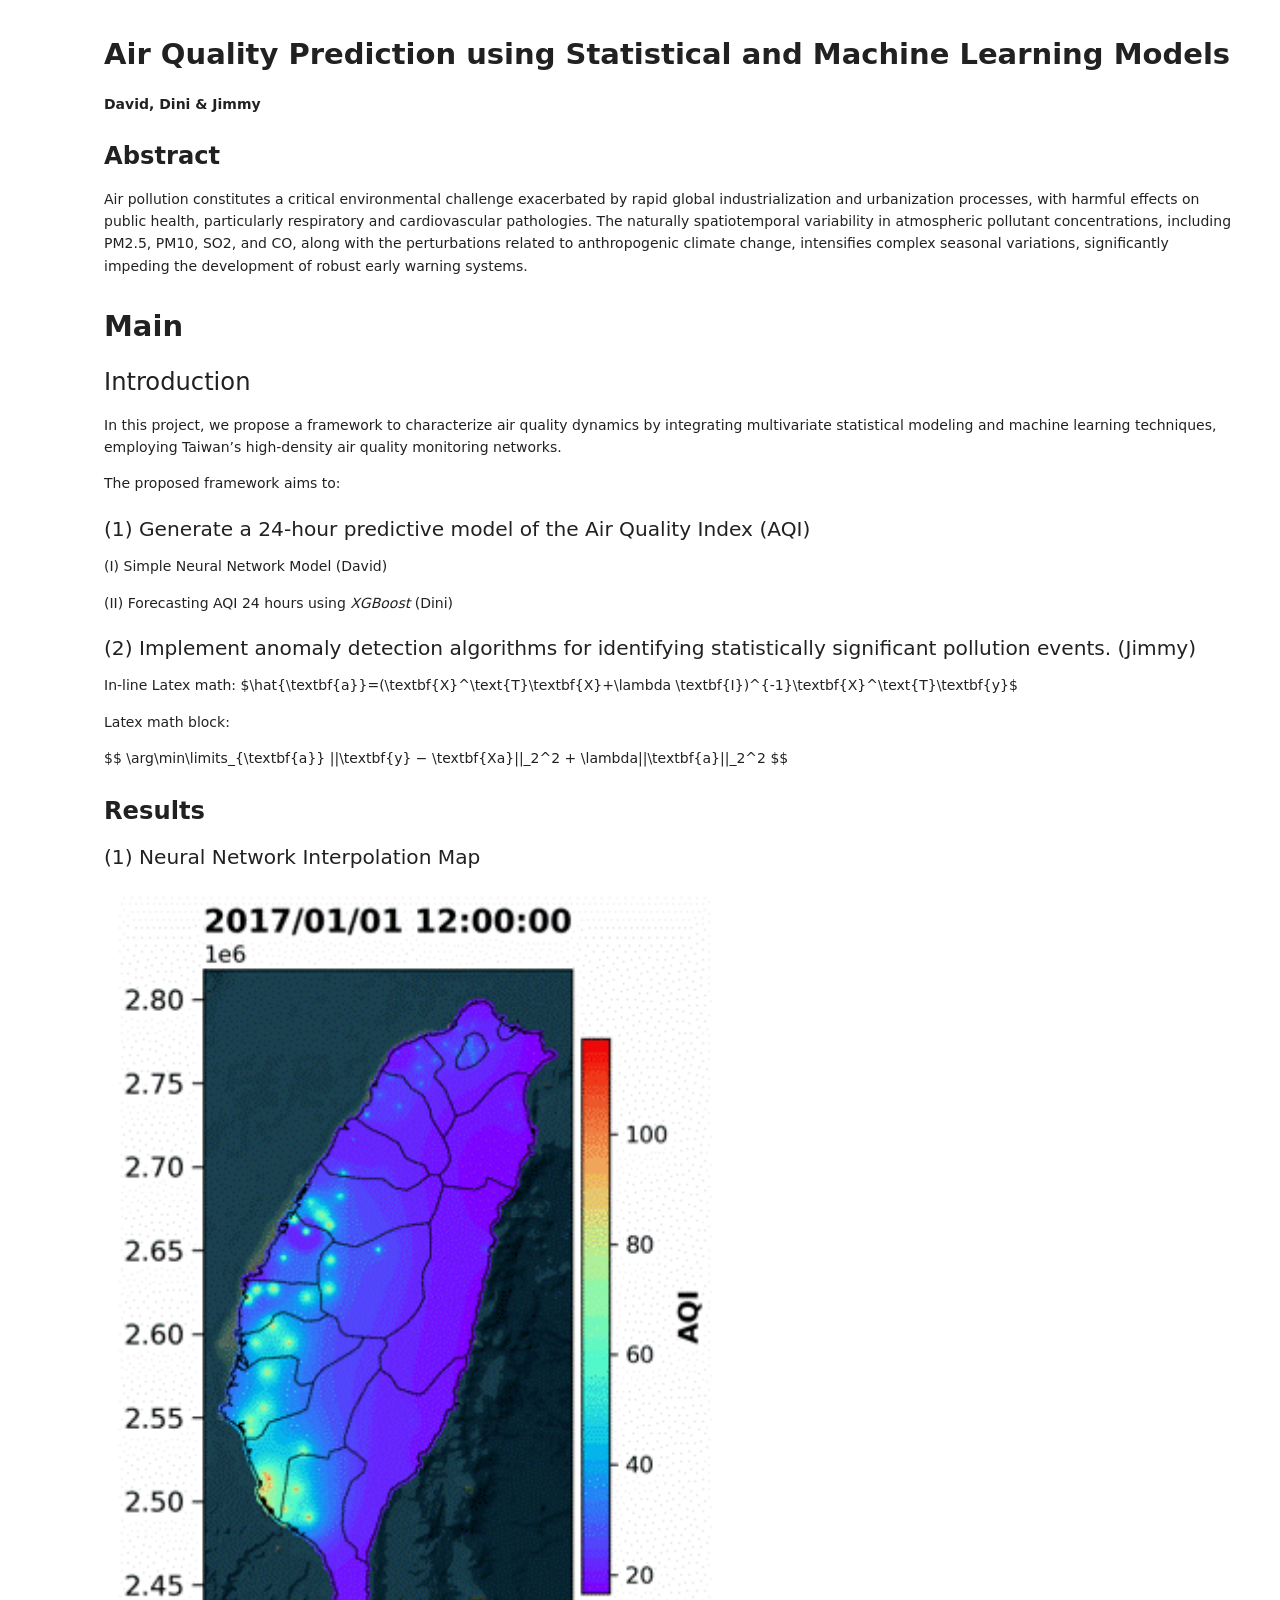
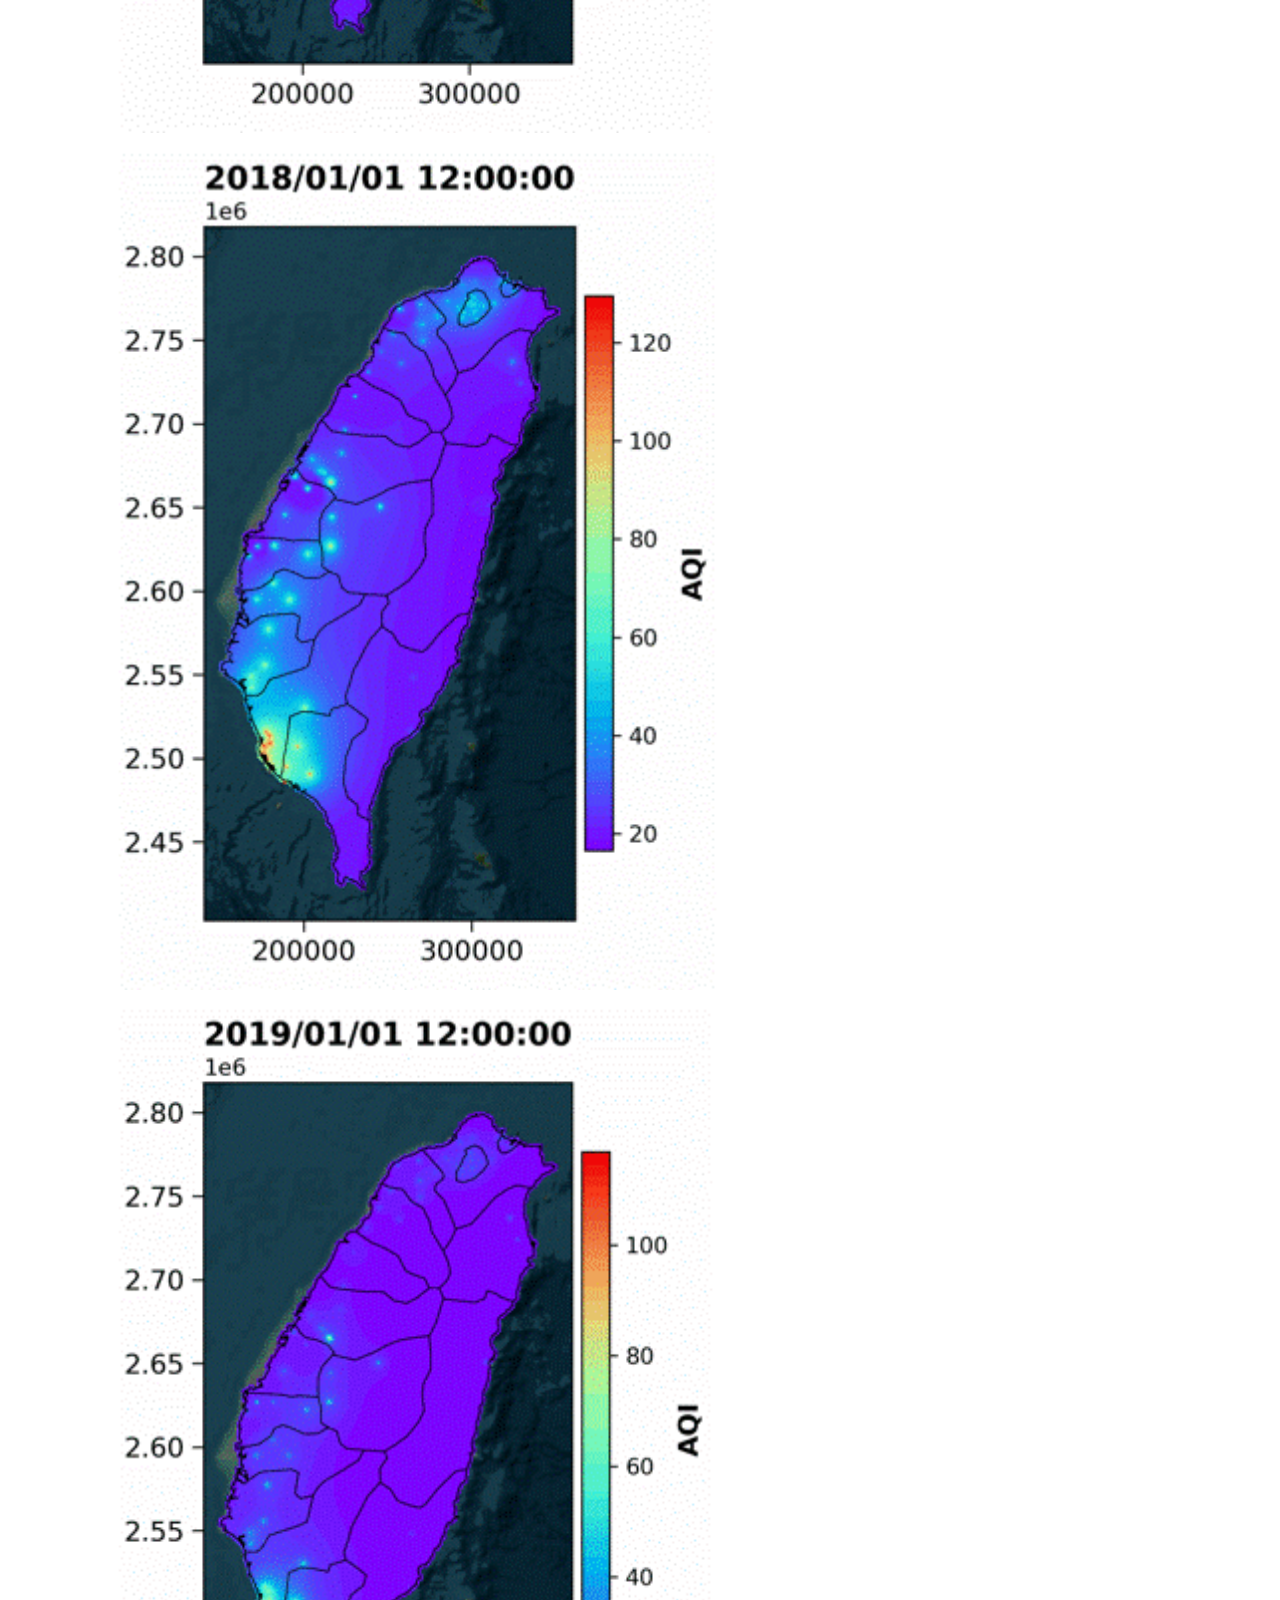
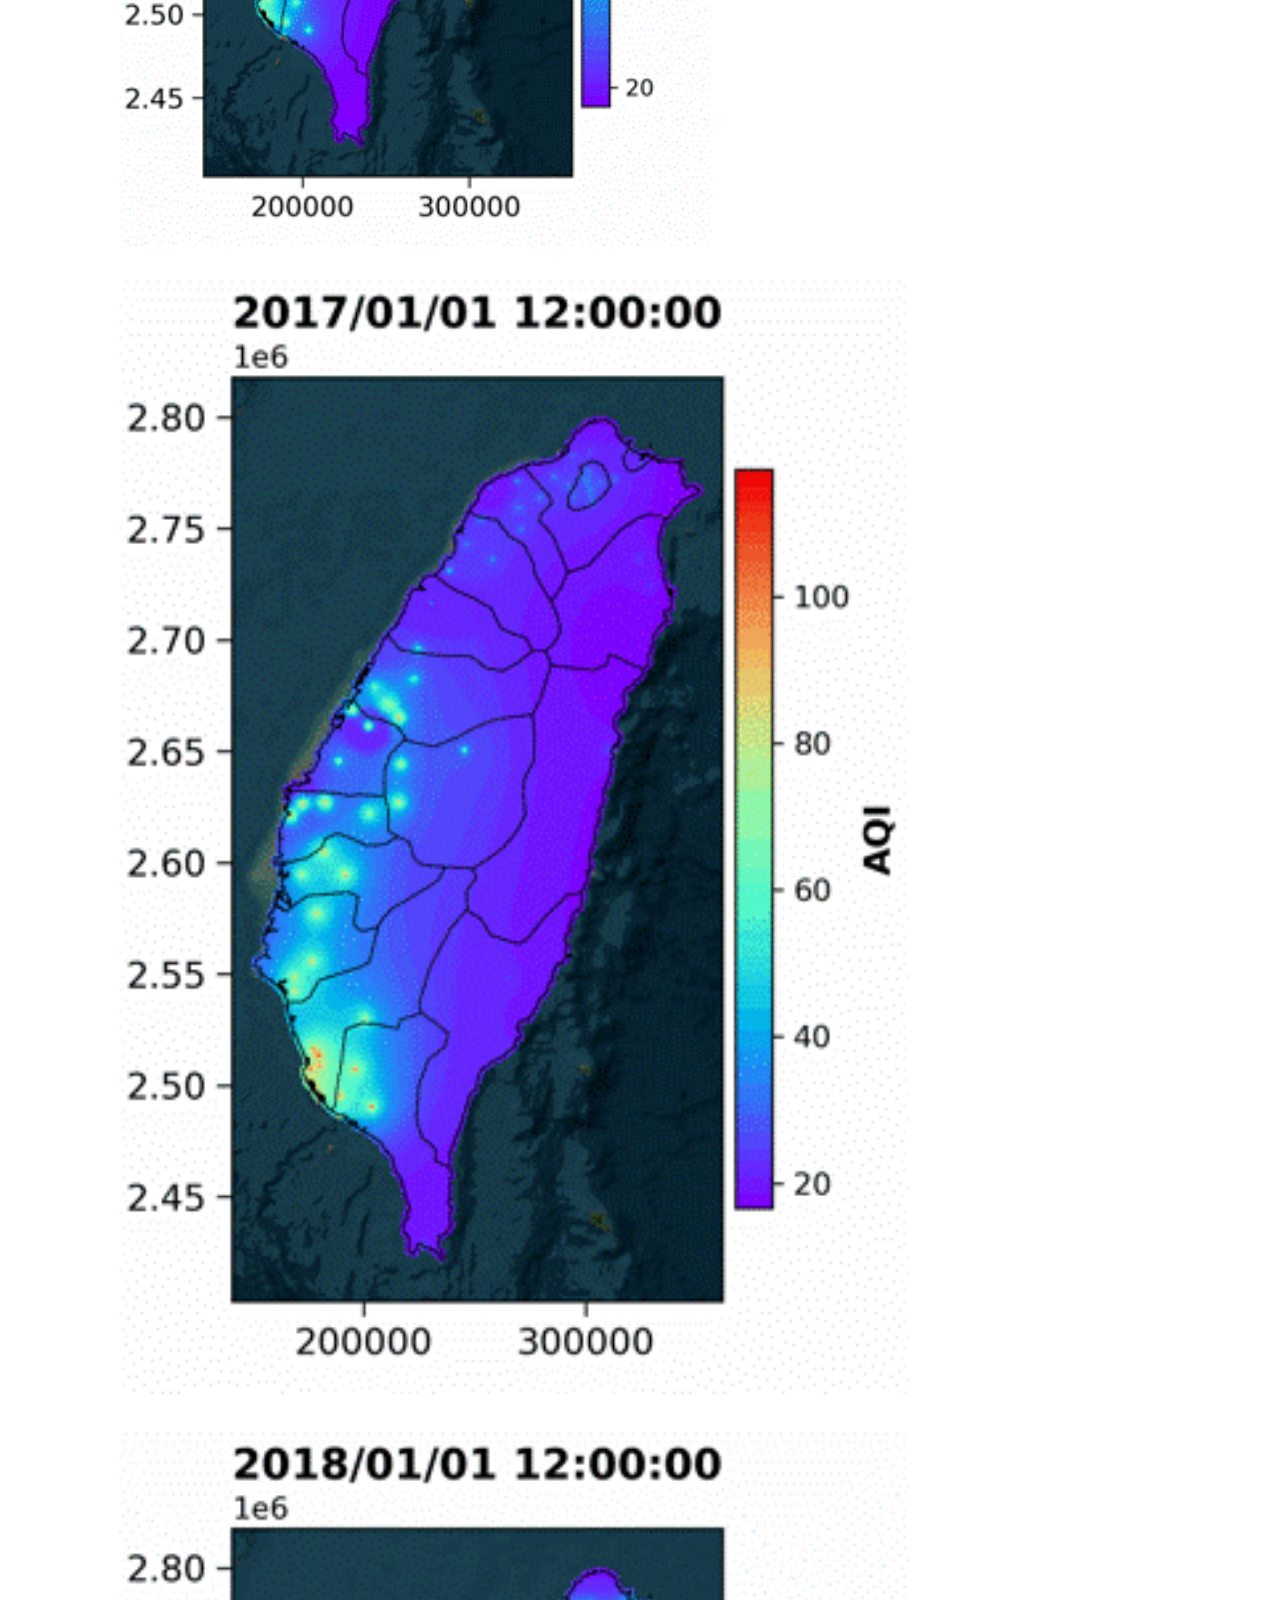
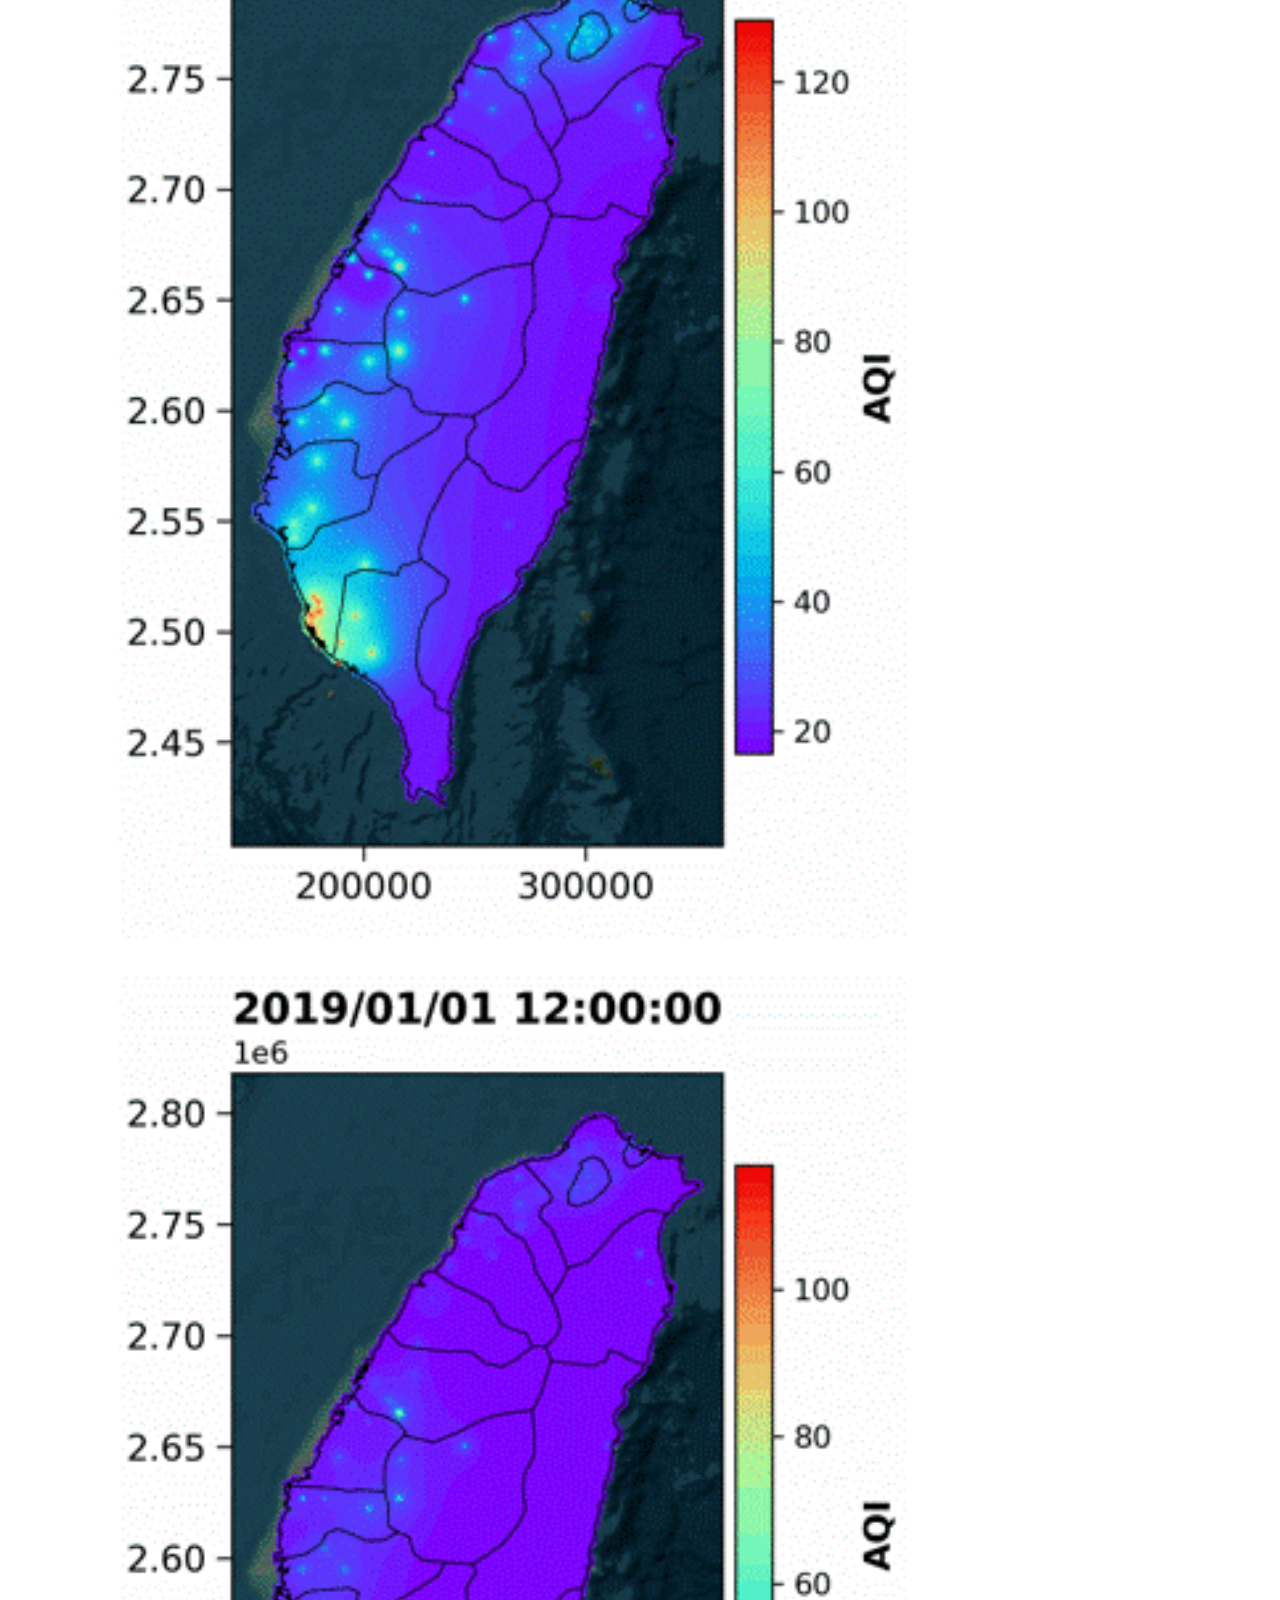
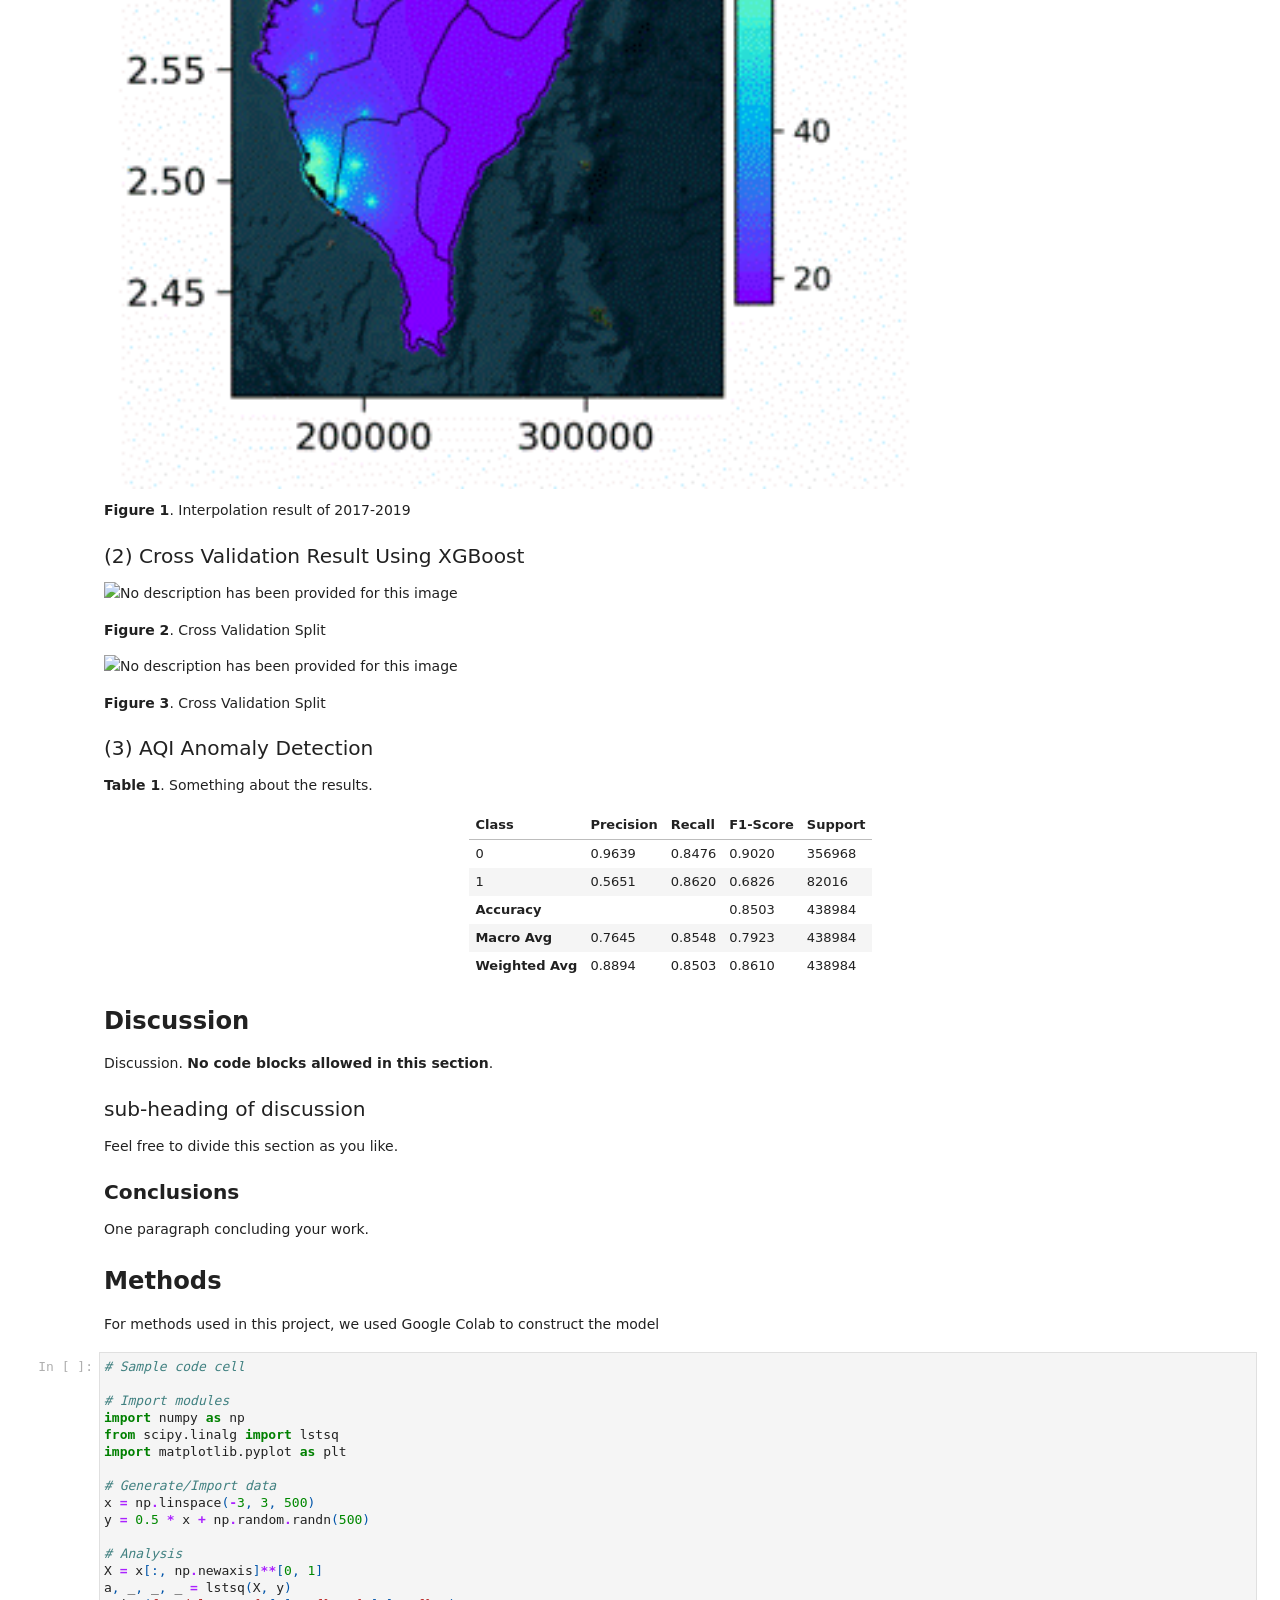
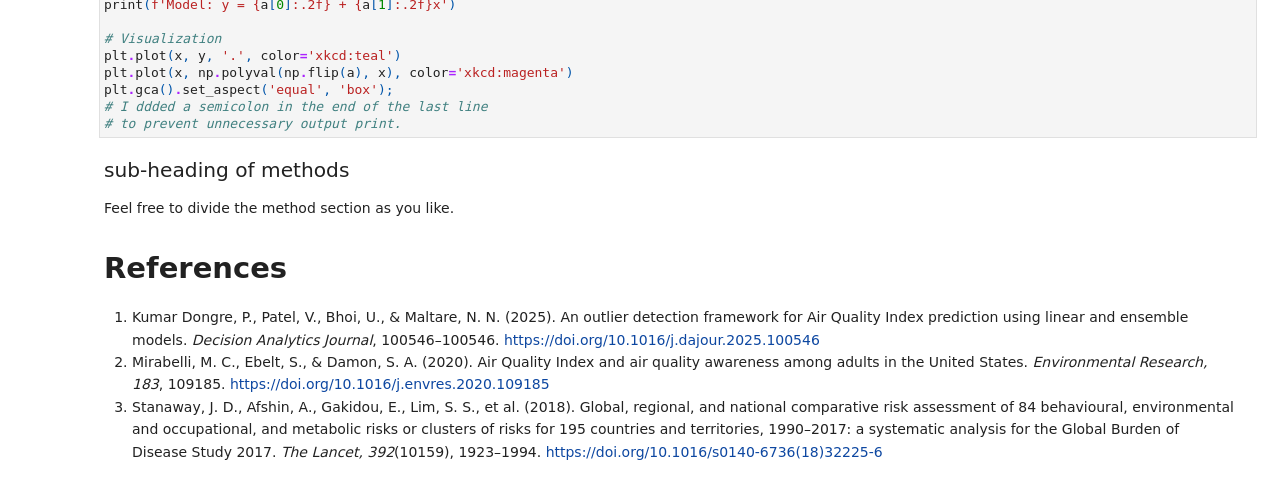
==== commit 2642f234: "Test" ====
--- a/index.html
+++ b/index.html
@@ -7533,10 +7533,49 @@
 <h2 id="Results"><strong>Results</strong><a class="anchor-link" href="#Results">¶</a></h2><h3 id="(1)-Neural-Network-Interpolation-Map">(1) Neural Network Interpolation Map<a class="anchor-link" href="#(1)-Neural-Network-Interpolation-Map">¶</a></h3><img alt="GIF 1" src="2017.gif" style="display: inline-block; height: 850px; width: auto; margin: 0 1%;"/>
 <img alt="GIF 2" src="2018.gif" style="display: inline-block; height: 850px; width: auto; margin: 0 1%;"/>
 <img alt="GIF 3" src="2019.gif" style="display: inline-block; height: 850px; width: auto%; margin: 0 1%;"/>
+<style>
+
+.image-container {
+    display: inline-block; /* 讓圖片可以與文字或其他元素並排顯示 */
+    overflow: hidden; /* 確保放大後的部分不會超出容器邊界（如果需要） */
+    margin: 10px; /* 圖片/容器之間的間距 */
+    vertical-align: top; /* 圖片在同一行時頂部對齊 */
+}
+
+.image-container img {
+    display: block; /* 移除圖片下方多餘的空白 */
+    max-width: 100%; /* 確保圖片能適應其容器的寬度 */
+    height: auto; /* 保持圖片的寬高比 */
+    transition: transform 0.3s ease-in-out; /* 設置 transform 屬性在 0.3 秒內平滑過渡 */
+    cursor: zoom-in; /* 將滑鼠游標改為放大圖示，表示可互動 */
+}
+
+.image-container img:hover {
+    transform: scale(1.2); /* 將圖片放大到其原始尺寸的 120% */
+    z-index: 10; /* 將放大後的圖片層級提高，使其在重疊時顯示在最前面 */
+    position: relative; /* z-index 需要定位屬性才能生效 */
+}
+
+/* 可選：如果你想控制圖片的初始大小 */
+.small-gif {
+    width: 800px; /* GIFs 的初始寬度 */
+    height: auto; /* 高度自動等比例縮放 */
+}
+</style>
+<div class="image-container">
+<img alt="GIF 1" class="small-gif" src="2017.gif"/>
+</div>
+<div class="image-container">
+<img alt="GIF 2" class="small-gif" src="2018.gif"/>
+</div>
+<div class="image-container">
+<img alt="GIF 3" class="small-gif" src="2019.gif"/>
+</div>
 <p><strong>Figure 1</strong>. Interpolation result of 2017-2019</p>
 <h3 id="(2)-Cross-Validation-Result-Using-XGBoost">(2) Cross Validation Result Using XGBoost<a class="anchor-link" href="#(2)-Cross-Validation-Result-Using-XGBoost">¶</a></h3><img alt="No description has been provided for this image" height="900" src="CV.png" width="auto"/>
-**Figure 2**. Cross Validation Split
-
+<p><strong>Figure 2</strong>. Cross Validation Split</p>
+<img alt="No description has been provided for this image" height="900" src="CV.png" width="auto"/>
+<p><strong>Figure 3</strong>. Cross Validation Split</p>
 <h3 id="(3)-AQI-Anomaly-Detection">(3) AQI Anomaly Detection<a class="anchor-link" href="#(3)-AQI-Anomaly-Detection">¶</a></h3><p><strong>Table 1</strong>. Something about the results.</p>
 <table>
 <thead>
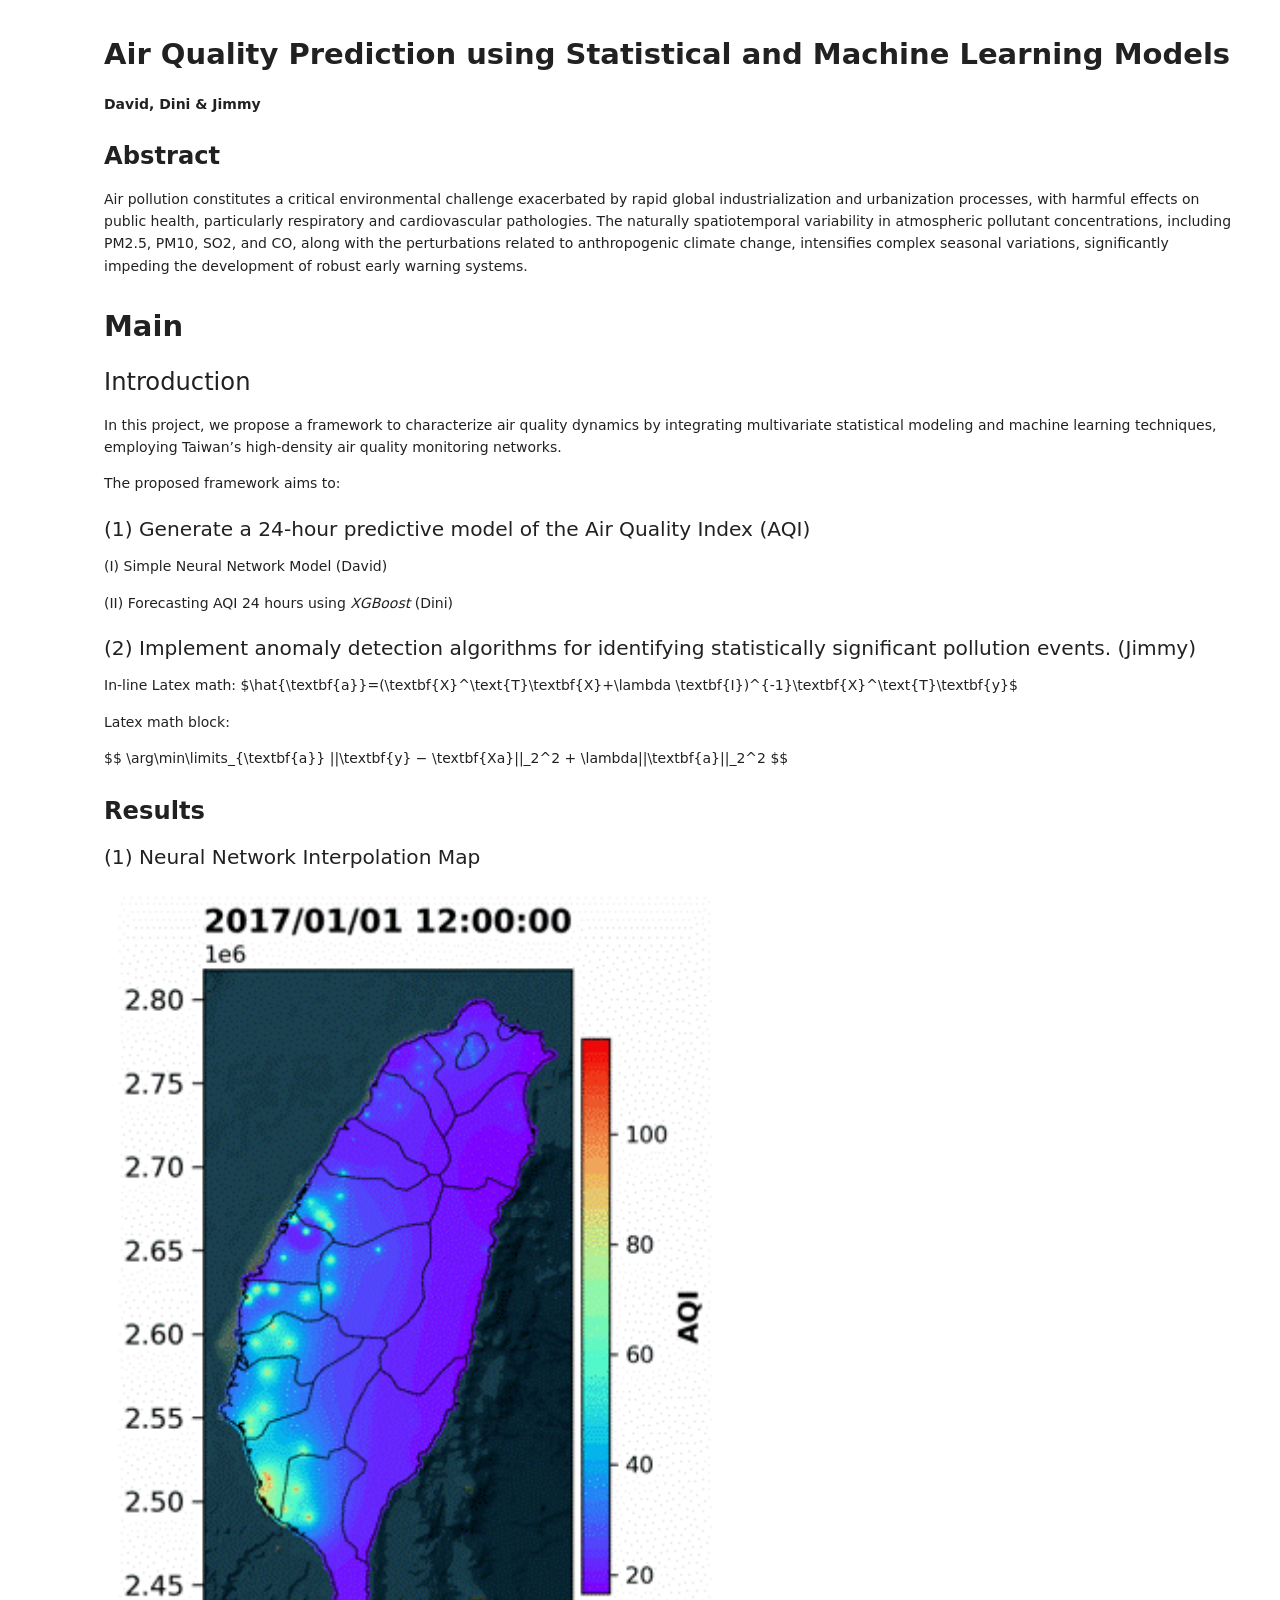
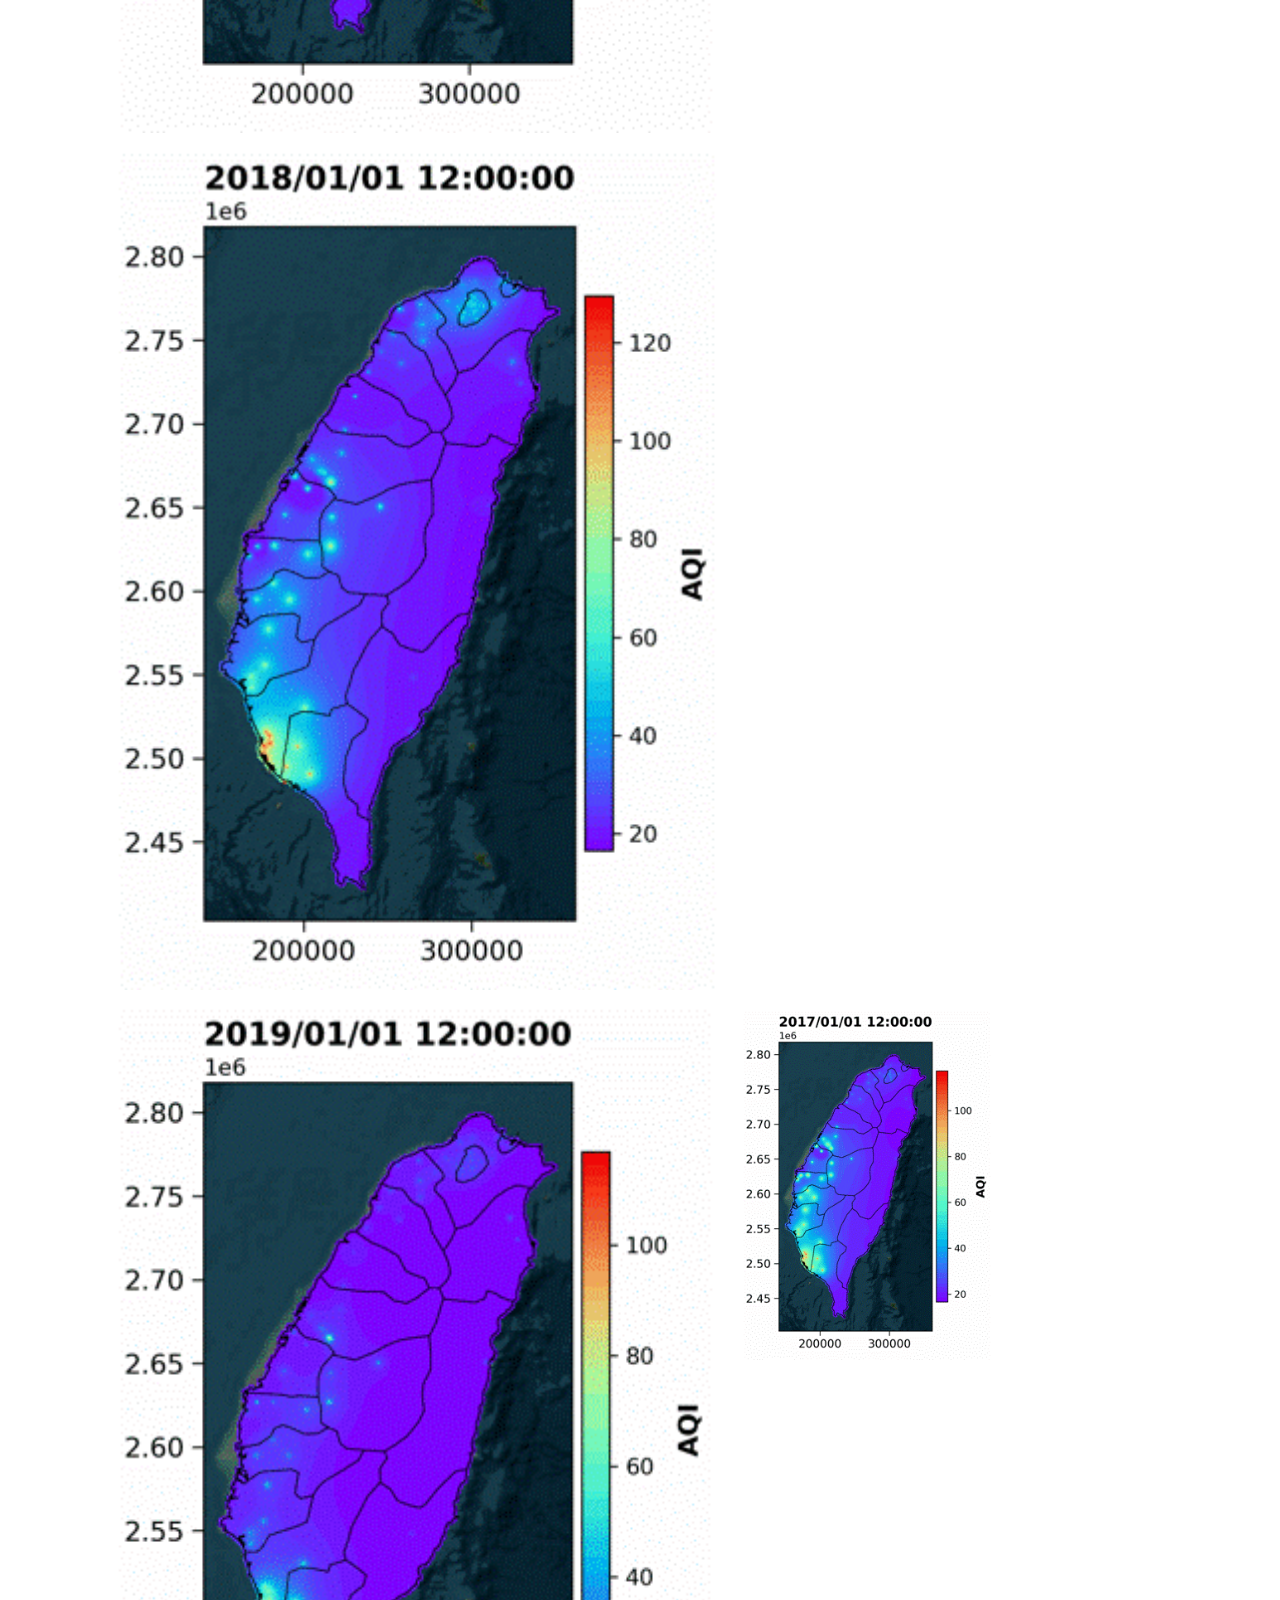
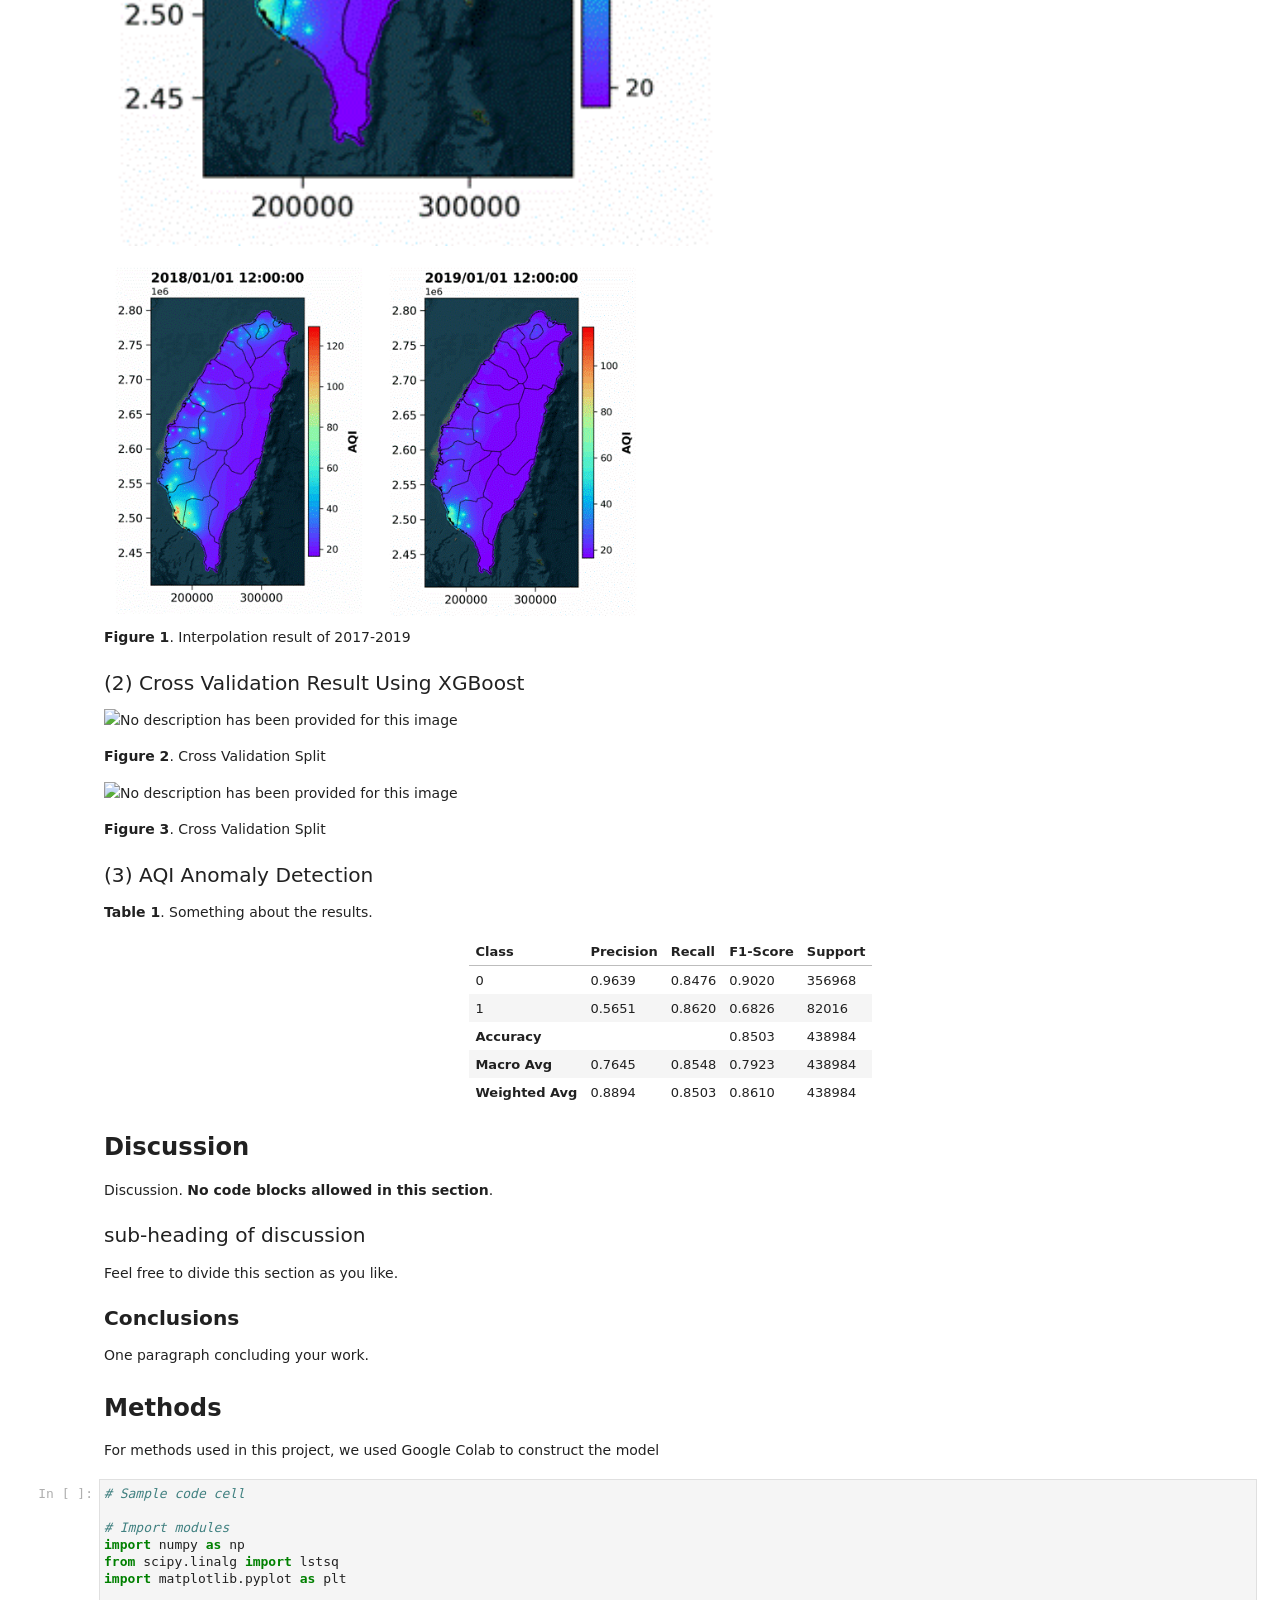
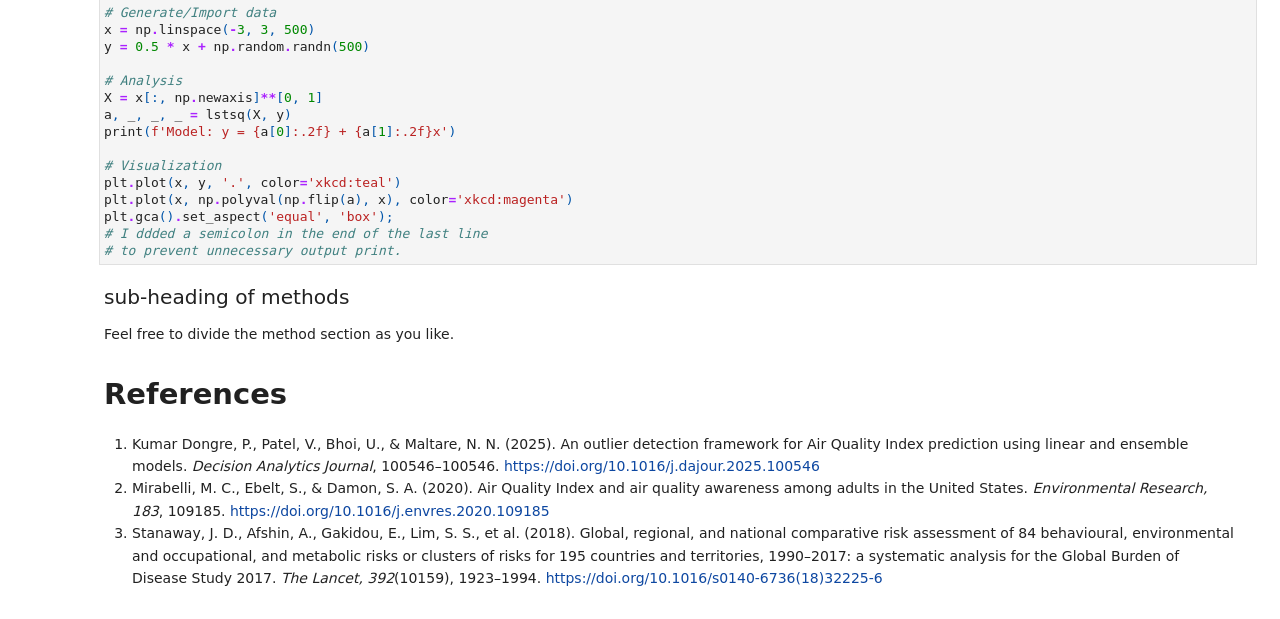
==== commit 0c4fb653: "Test" ====
--- a/index.html
+++ b/index.html
@@ -7558,7 +7558,7 @@
 
 /* 可選：如果你想控制圖片的初始大小 */
 .small-gif {
-    width: 800px; /* GIFs 的初始寬度 */
+    width: 250px; /* GIFs 的初始寬度 */
     height: auto; /* 高度自動等比例縮放 */
 }
 </style>
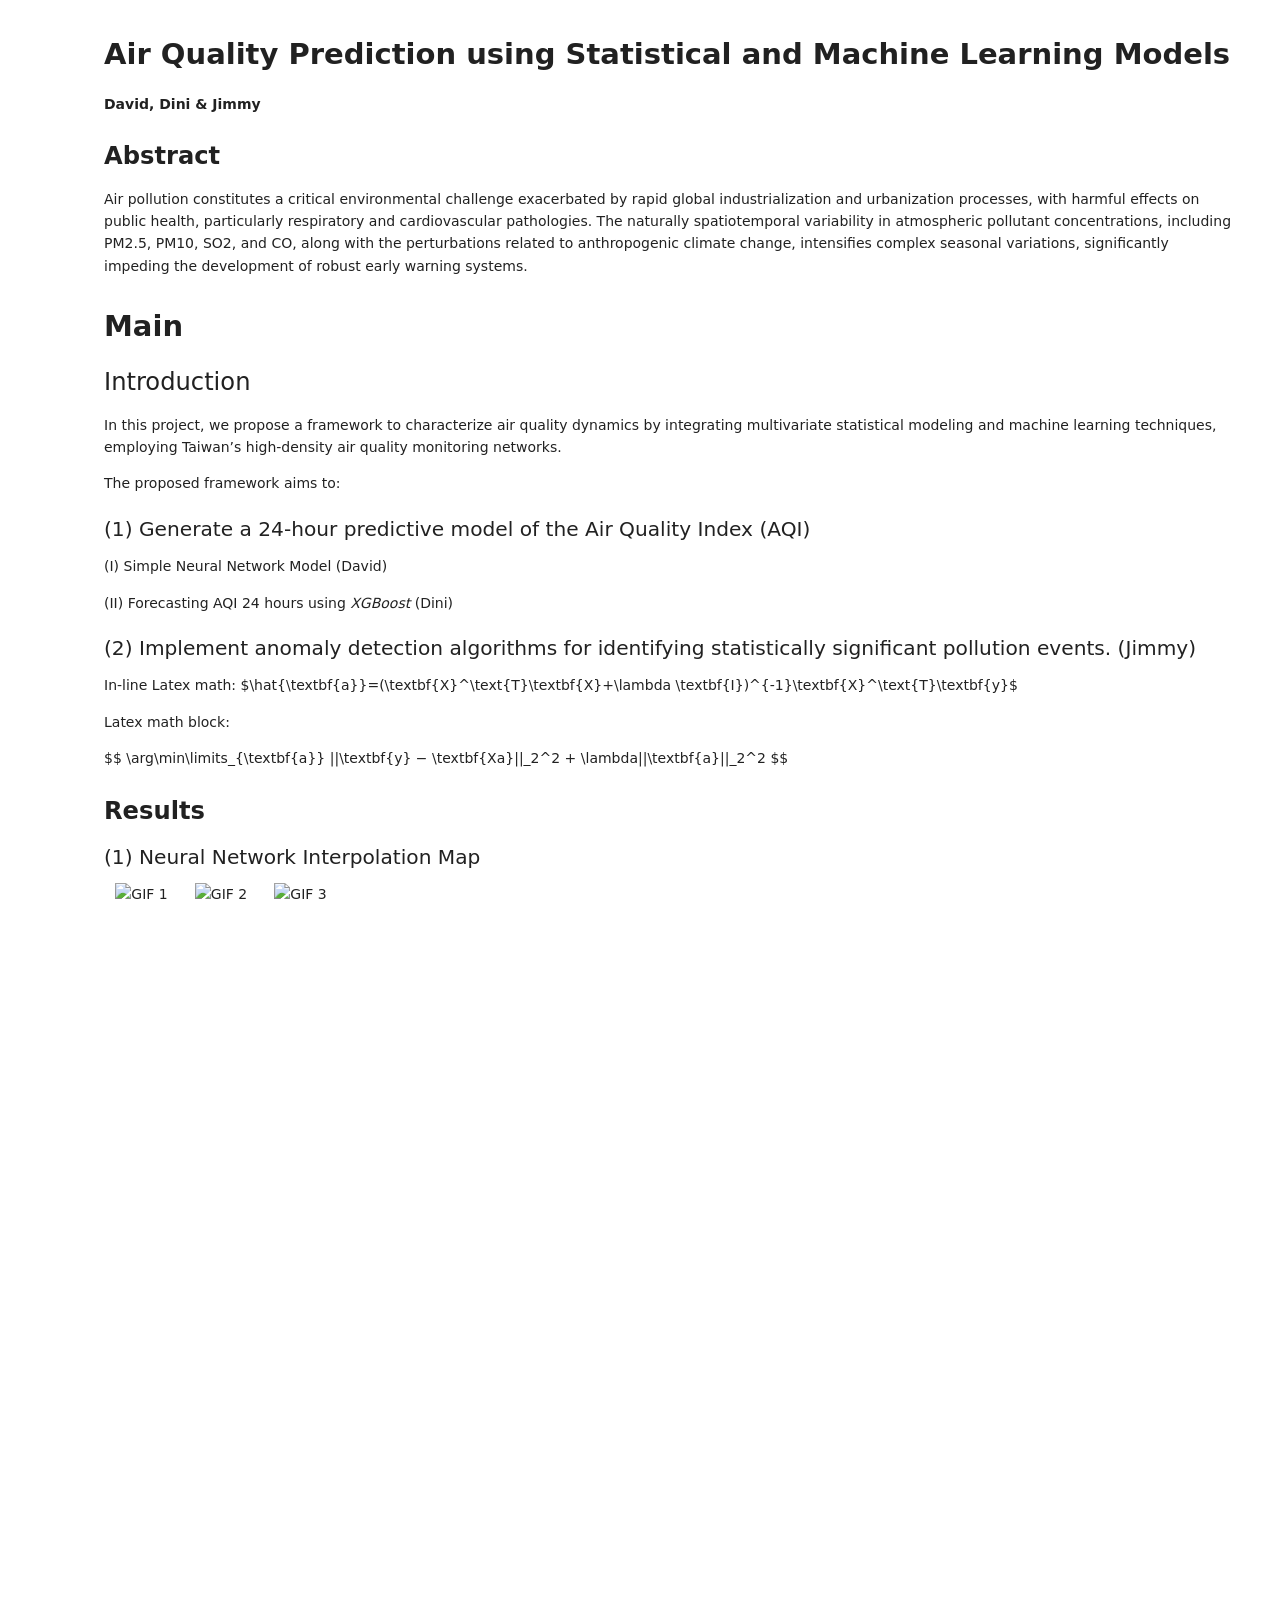
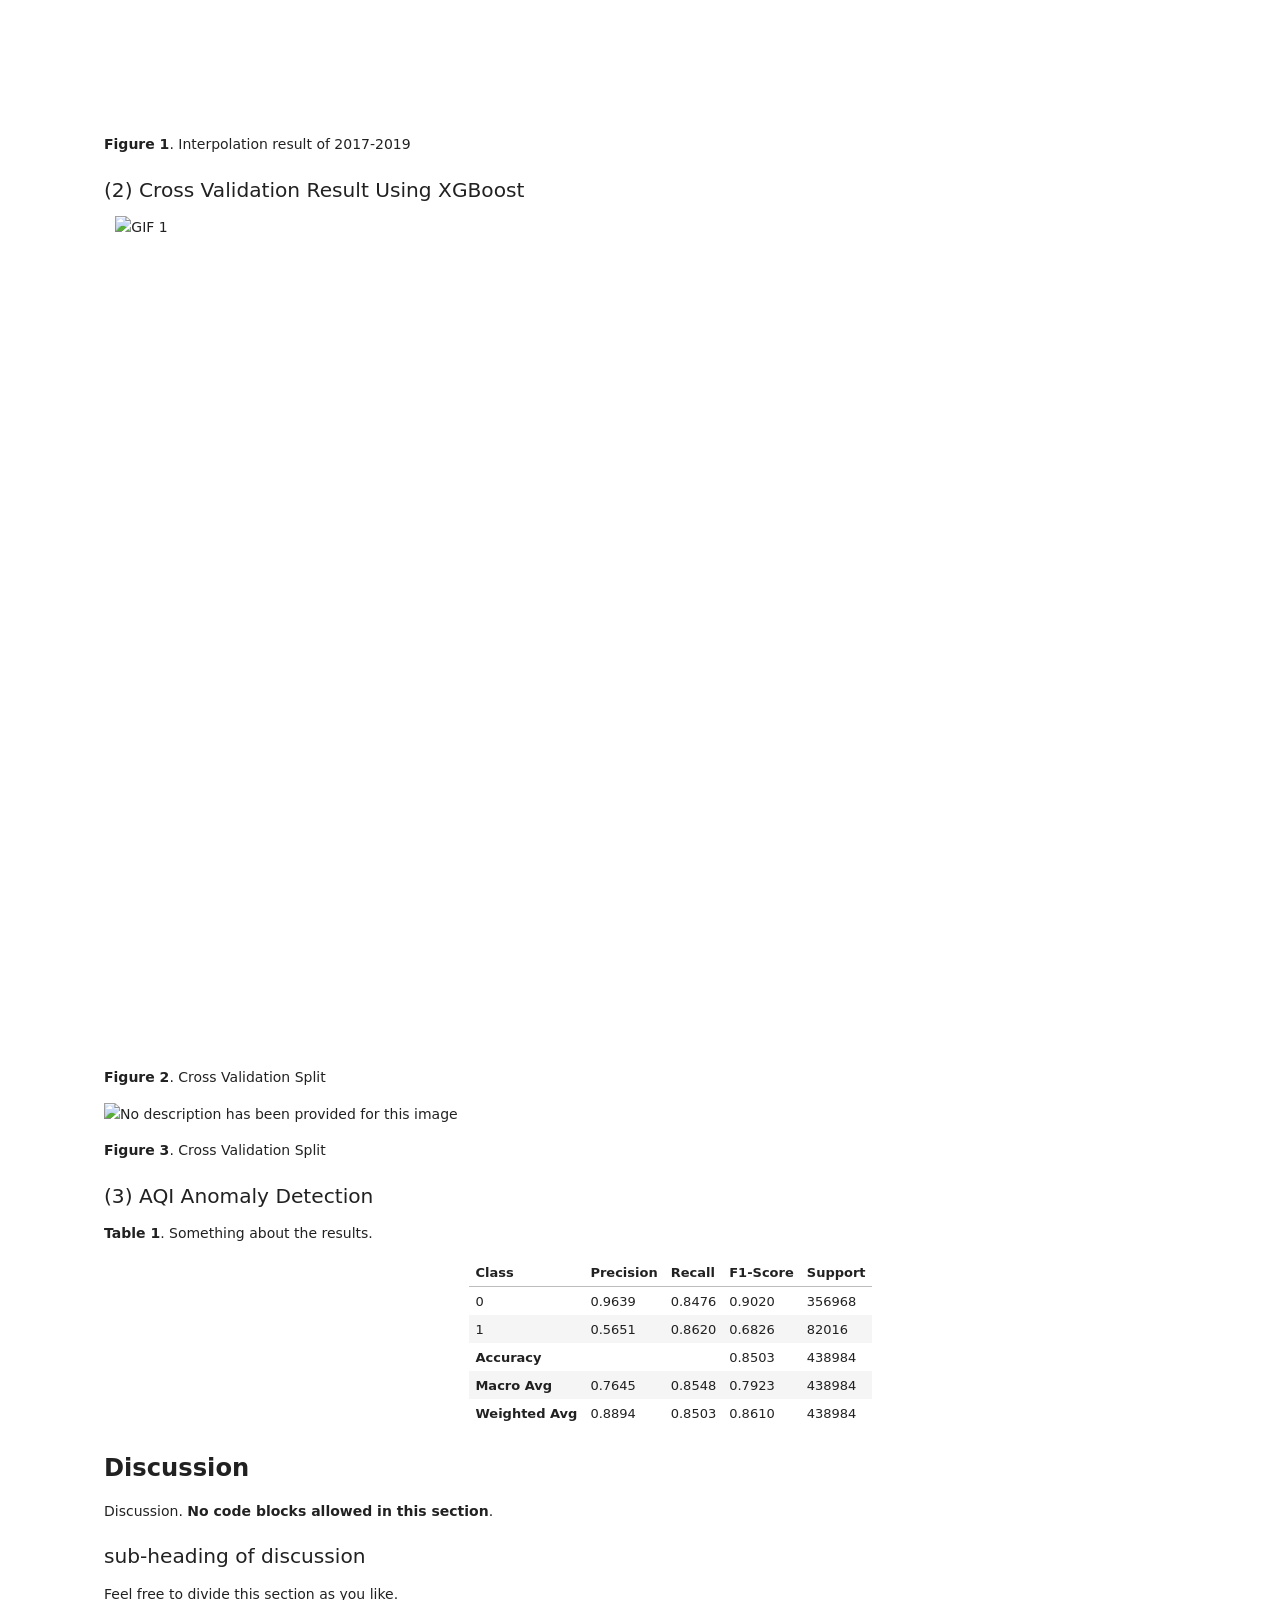
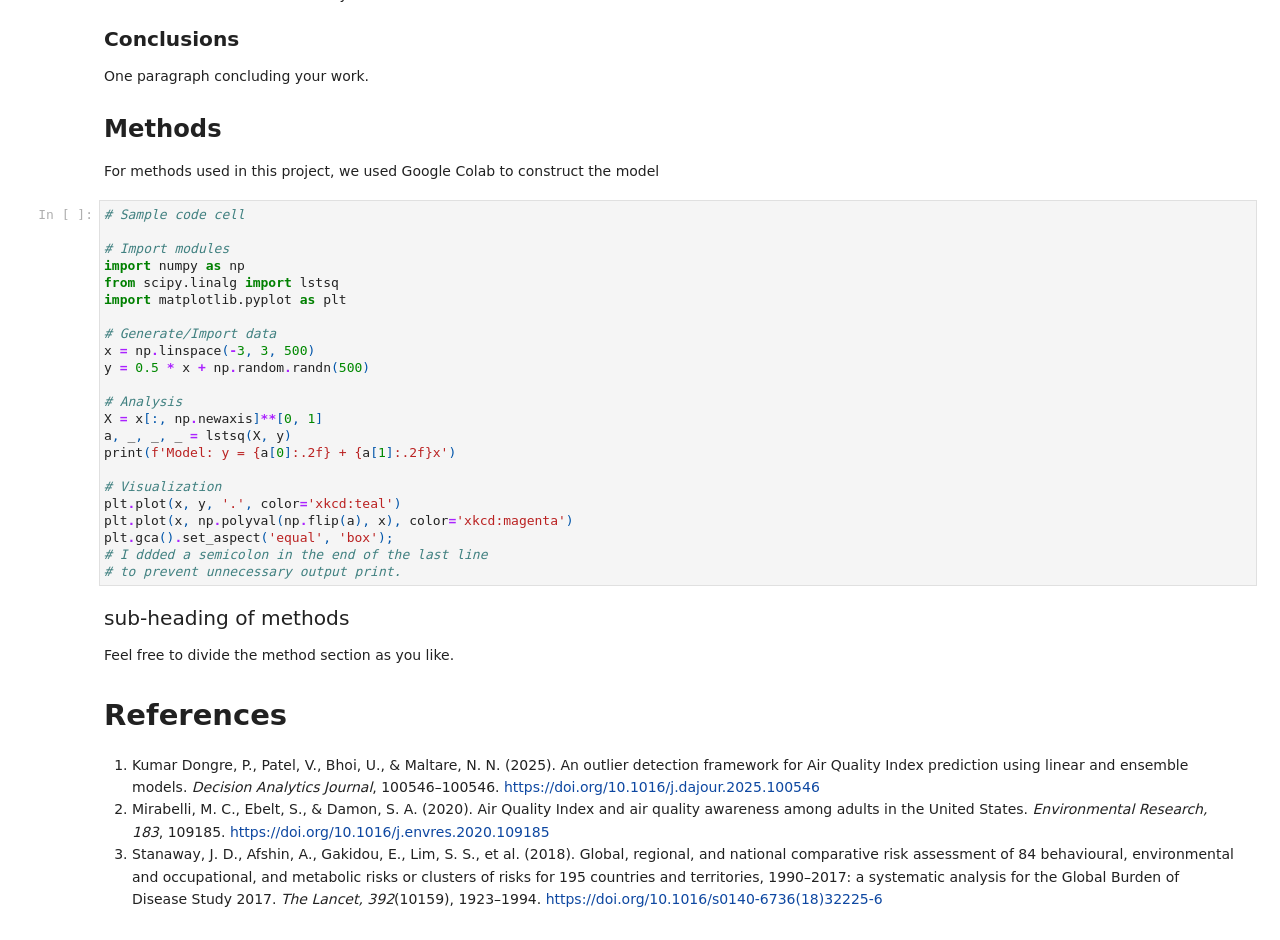
==== commit 4ab1155a: "Test" ====
--- a/index.html
+++ b/index.html
@@ -7530,51 +7530,13 @@
 $$</p>
 <!-- Check out here if you'd like the equations numbered: https://jupyterbook.org/en/stable/content/math.html -->
 <!-- Check out here if you want more ocntrols on figures: https://jupyterbook.org/en/stable/content/figures.html -->
-<h2 id="Results"><strong>Results</strong><a class="anchor-link" href="#Results">¶</a></h2><h3 id="(1)-Neural-Network-Interpolation-Map">(1) Neural Network Interpolation Map<a class="anchor-link" href="#(1)-Neural-Network-Interpolation-Map">¶</a></h3><img alt="GIF 1" src="2017.gif" style="display: inline-block; height: 850px; width: auto; margin: 0 1%;"/>
-<img alt="GIF 2" src="2018.gif" style="display: inline-block; height: 850px; width: auto; margin: 0 1%;"/>
-<img alt="GIF 3" src="2019.gif" style="display: inline-block; height: 850px; width: auto%; margin: 0 1%;"/>
-<style>
-
-.image-container {
-    display: inline-block; /* 讓圖片可以與文字或其他元素並排顯示 */
-    overflow: hidden; /* 確保放大後的部分不會超出容器邊界（如果需要） */
-    margin: 10px; /* 圖片/容器之間的間距 */
-    vertical-align: top; /* 圖片在同一行時頂部對齊 */
-}
-
-.image-container img {
-    display: block; /* 移除圖片下方多餘的空白 */
-    max-width: 100%; /* 確保圖片能適應其容器的寬度 */
-    height: auto; /* 保持圖片的寬高比 */
-    transition: transform 0.3s ease-in-out; /* 設置 transform 屬性在 0.3 秒內平滑過渡 */
-    cursor: zoom-in; /* 將滑鼠游標改為放大圖示，表示可互動 */
-}
-
-.image-container img:hover {
-    transform: scale(1.2); /* 將圖片放大到其原始尺寸的 120% */
-    z-index: 10; /* 將放大後的圖片層級提高，使其在重疊時顯示在最前面 */
-    position: relative; /* z-index 需要定位屬性才能生效 */
-}
-
-/* 可選：如果你想控制圖片的初始大小 */
-.small-gif {
-    width: 250px; /* GIFs 的初始寬度 */
-    height: auto; /* 高度自動等比例縮放 */
-}
-</style>
-<div class="image-container">
-<img alt="GIF 1" class="small-gif" src="2017.gif"/>
-</div>
-<div class="image-container">
-<img alt="GIF 2" class="small-gif" src="2018.gif"/>
-</div>
-<div class="image-container">
-<img alt="GIF 3" class="small-gif" src="2019.gif"/>
-</div>
+<h2 id="Results"><strong>Results</strong><a class="anchor-link" href="#Results">¶</a></h2><h3 id="(1)-Neural-Network-Interpolation-Map">(1) Neural Network Interpolation Map<a class="anchor-link" href="#(1)-Neural-Network-Interpolation-Map">¶</a></h3><img alt="GIF 1" src="img/2017.gif" style="display: inline-block; height: 850px; width: auto; margin: 0 1%;"/>
+<img alt="GIF 2" src="img/2018.gif" style="display: inline-block; height: 850px; width: auto; margin: 0 1%;"/>
+<img alt="GIF 3" src="img/2019.gif" style="display: inline-block; height: 850px; width: auto%; margin: 0 1%;"/>
 <p><strong>Figure 1</strong>. Interpolation result of 2017-2019</p>
-<h3 id="(2)-Cross-Validation-Result-Using-XGBoost">(2) Cross Validation Result Using XGBoost<a class="anchor-link" href="#(2)-Cross-Validation-Result-Using-XGBoost">¶</a></h3><img alt="No description has been provided for this image" height="900" src="CV.png" width="auto"/>
+<h3 id="(2)-Cross-Validation-Result-Using-XGBoost">(2) Cross Validation Result Using XGBoost<a class="anchor-link" href="#(2)-Cross-Validation-Result-Using-XGBoost">¶</a></h3><img alt="GIF 1" src="img/CV.png" style="display: inline-block; height: 850px; width: auto; margin: 0 1%;"/>
 <p><strong>Figure 2</strong>. Cross Validation Split</p>
-<img alt="No description has been provided for this image" height="900" src="CV.png" width="auto"/>
+<img alt="No description has been provided for this image" height="200" src="img/CV.png" width="auto"/>
 <p><strong>Figure 3</strong>. Cross Validation Split</p>
 <h3 id="(3)-AQI-Anomaly-Detection">(3) AQI Anomaly Detection<a class="anchor-link" href="#(3)-AQI-Anomaly-Detection">¶</a></h3><p><strong>Table 1</strong>. Something about the results.</p>
 <table>
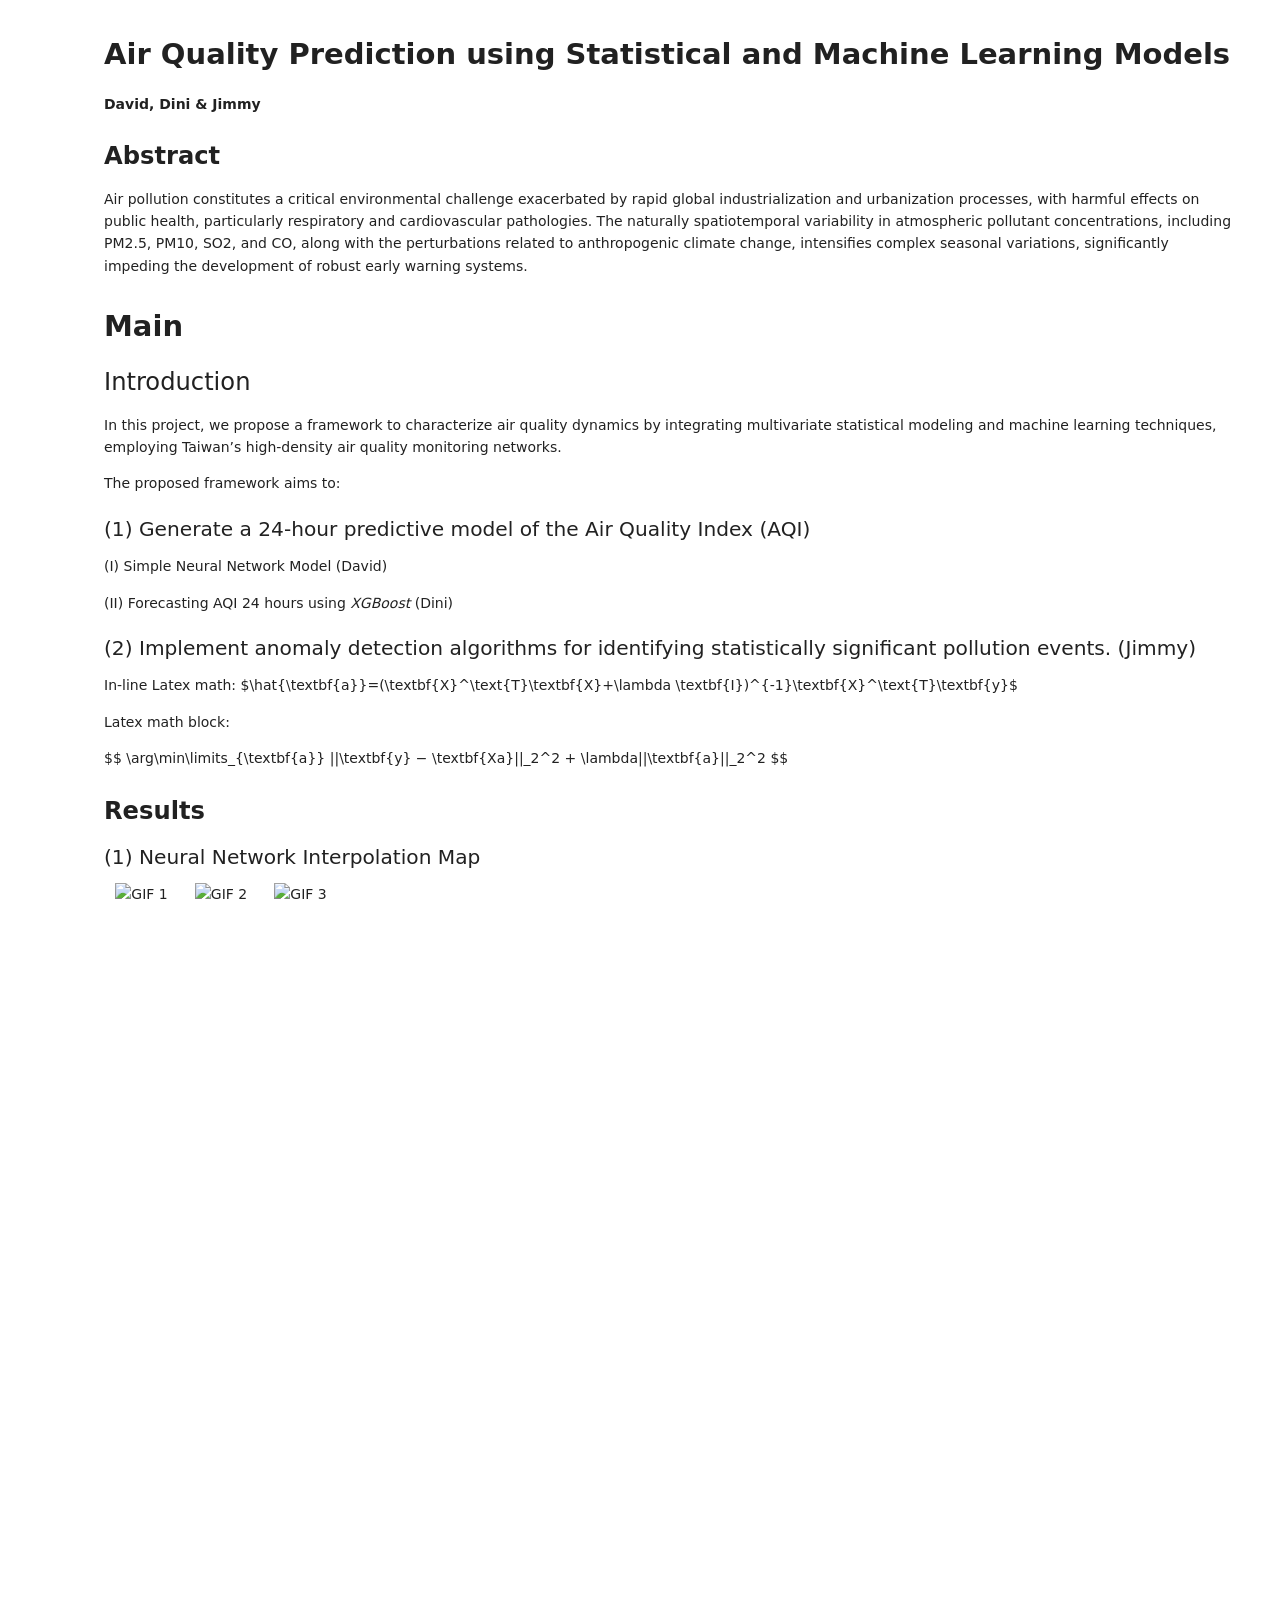
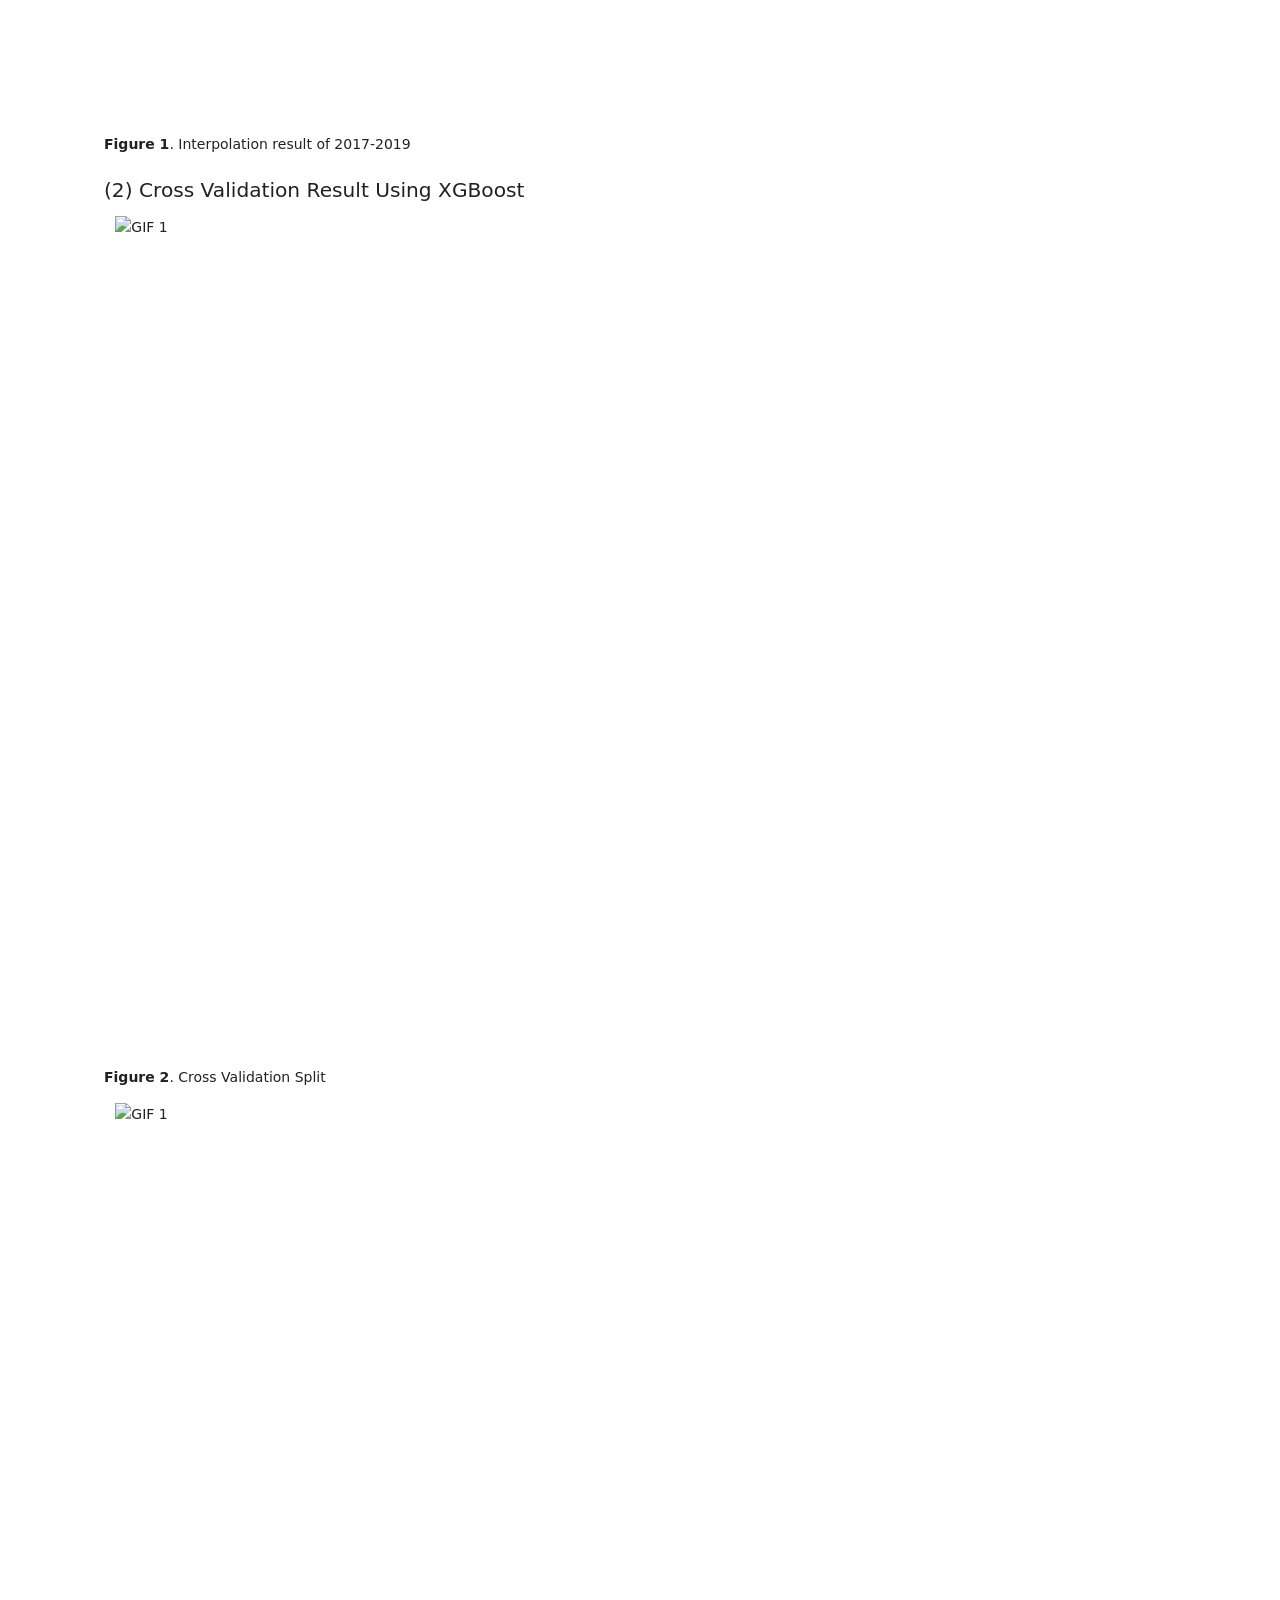
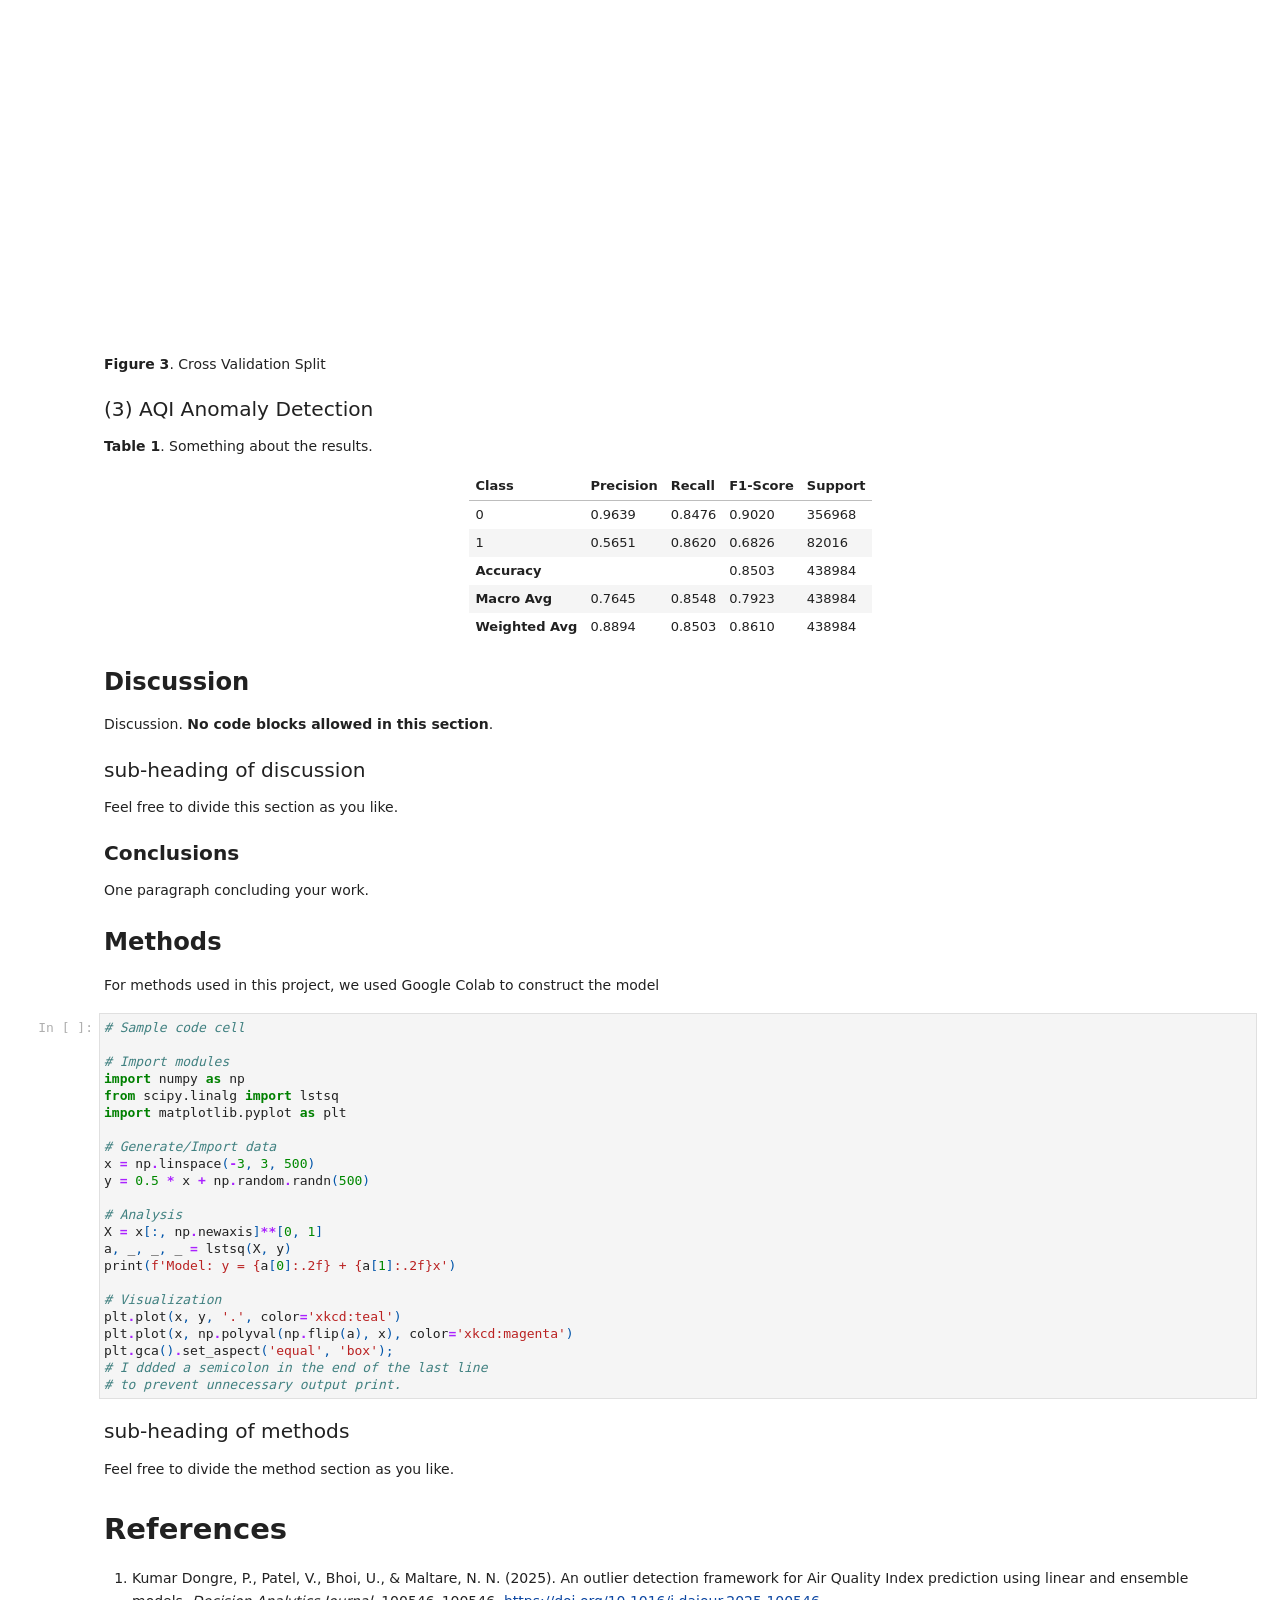
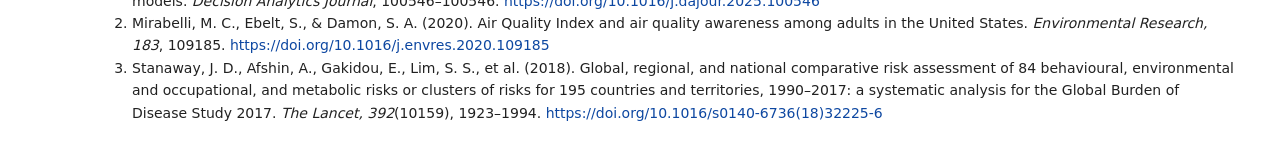
==== commit 306bea1d: "Test" ====
--- a/index.html
+++ b/index.html
@@ -7536,7 +7536,7 @@
 <p><strong>Figure 1</strong>. Interpolation result of 2017-2019</p>
 <h3 id="(2)-Cross-Validation-Result-Using-XGBoost">(2) Cross Validation Result Using XGBoost<a class="anchor-link" href="#(2)-Cross-Validation-Result-Using-XGBoost">¶</a></h3><img alt="GIF 1" src="img/CV.png" style="display: inline-block; height: 850px; width: auto; margin: 0 1%;"/>
 <p><strong>Figure 2</strong>. Cross Validation Split</p>
-<img alt="No description has been provided for this image" height="200" src="img/CV.png" width="auto"/>
+<img alt="GIF 1" src="img/CV.png" style="display: inline-block; height: 850px; width: auto; margin: 0 1%;"/>
 <p><strong>Figure 3</strong>. Cross Validation Split</p>
 <h3 id="(3)-AQI-Anomaly-Detection">(3) AQI Anomaly Detection<a class="anchor-link" href="#(3)-AQI-Anomaly-Detection">¶</a></h3><p><strong>Table 1</strong>. Something about the results.</p>
 <table>
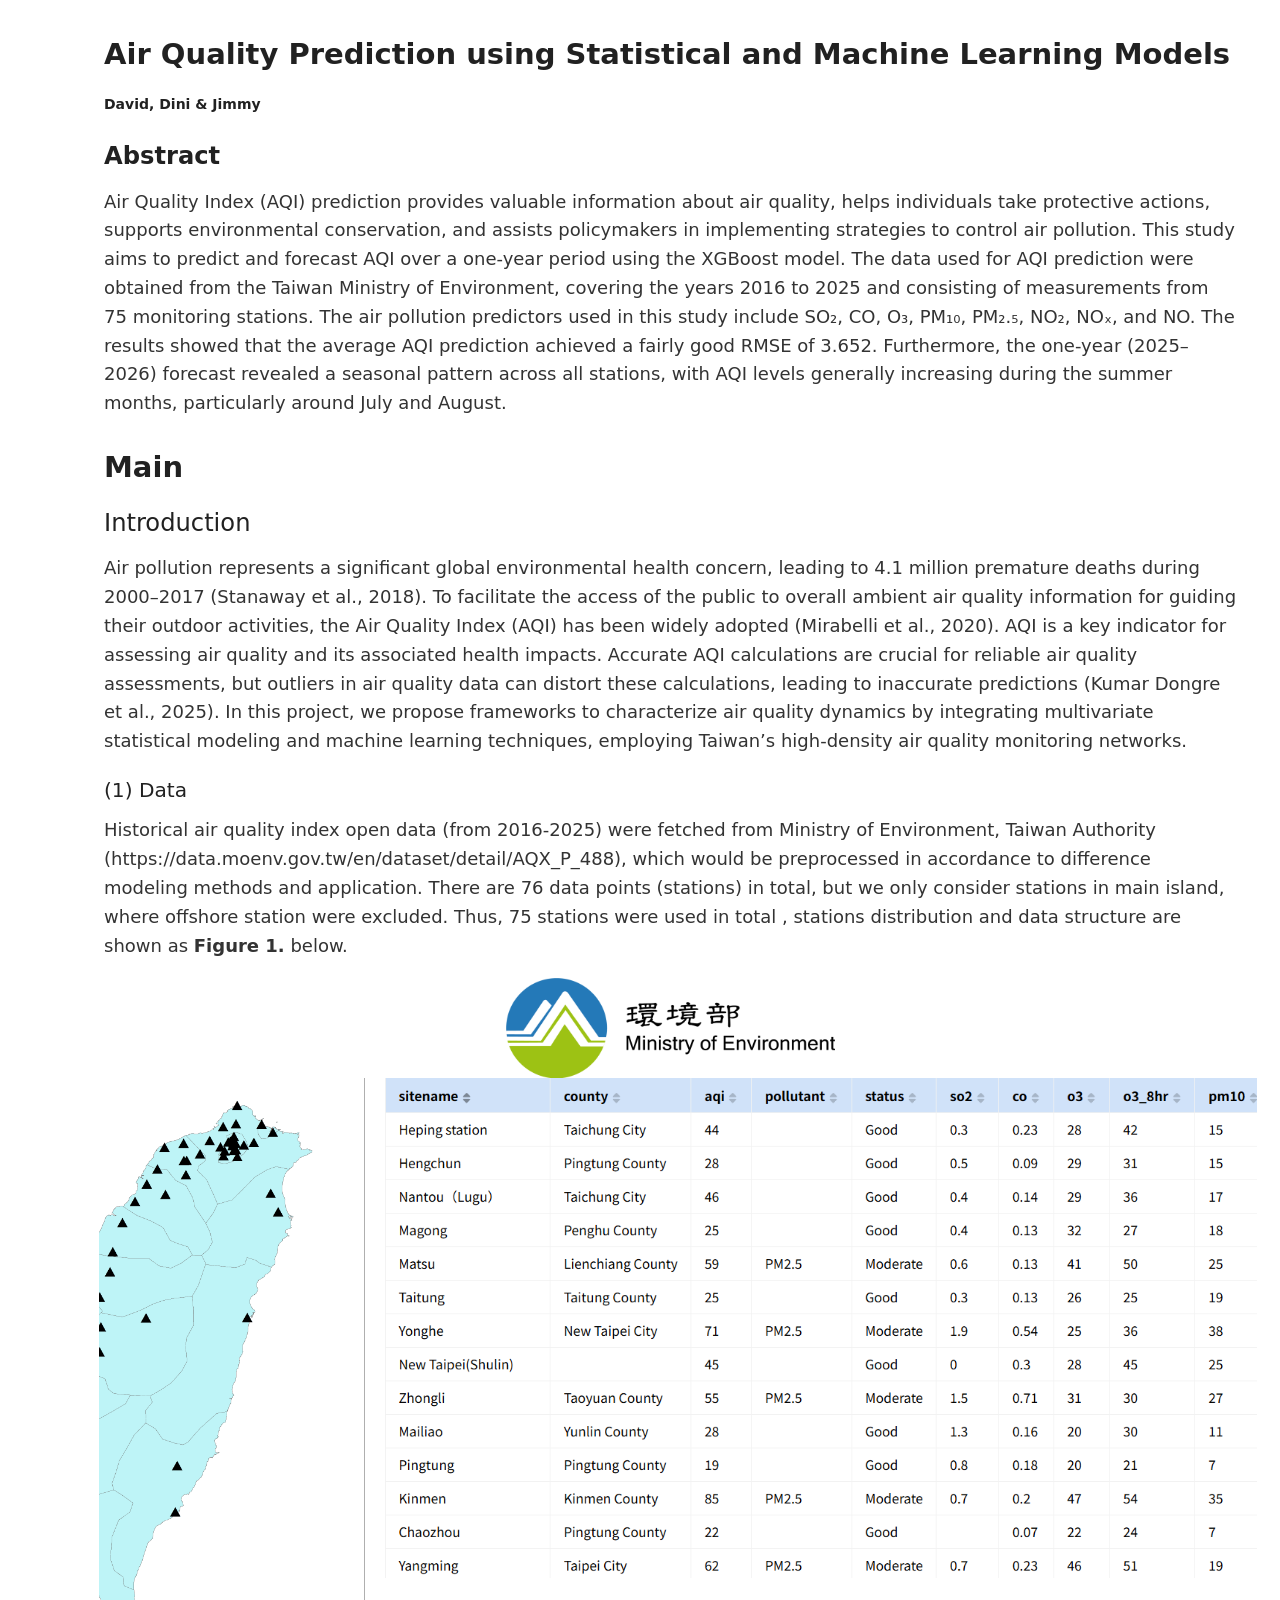
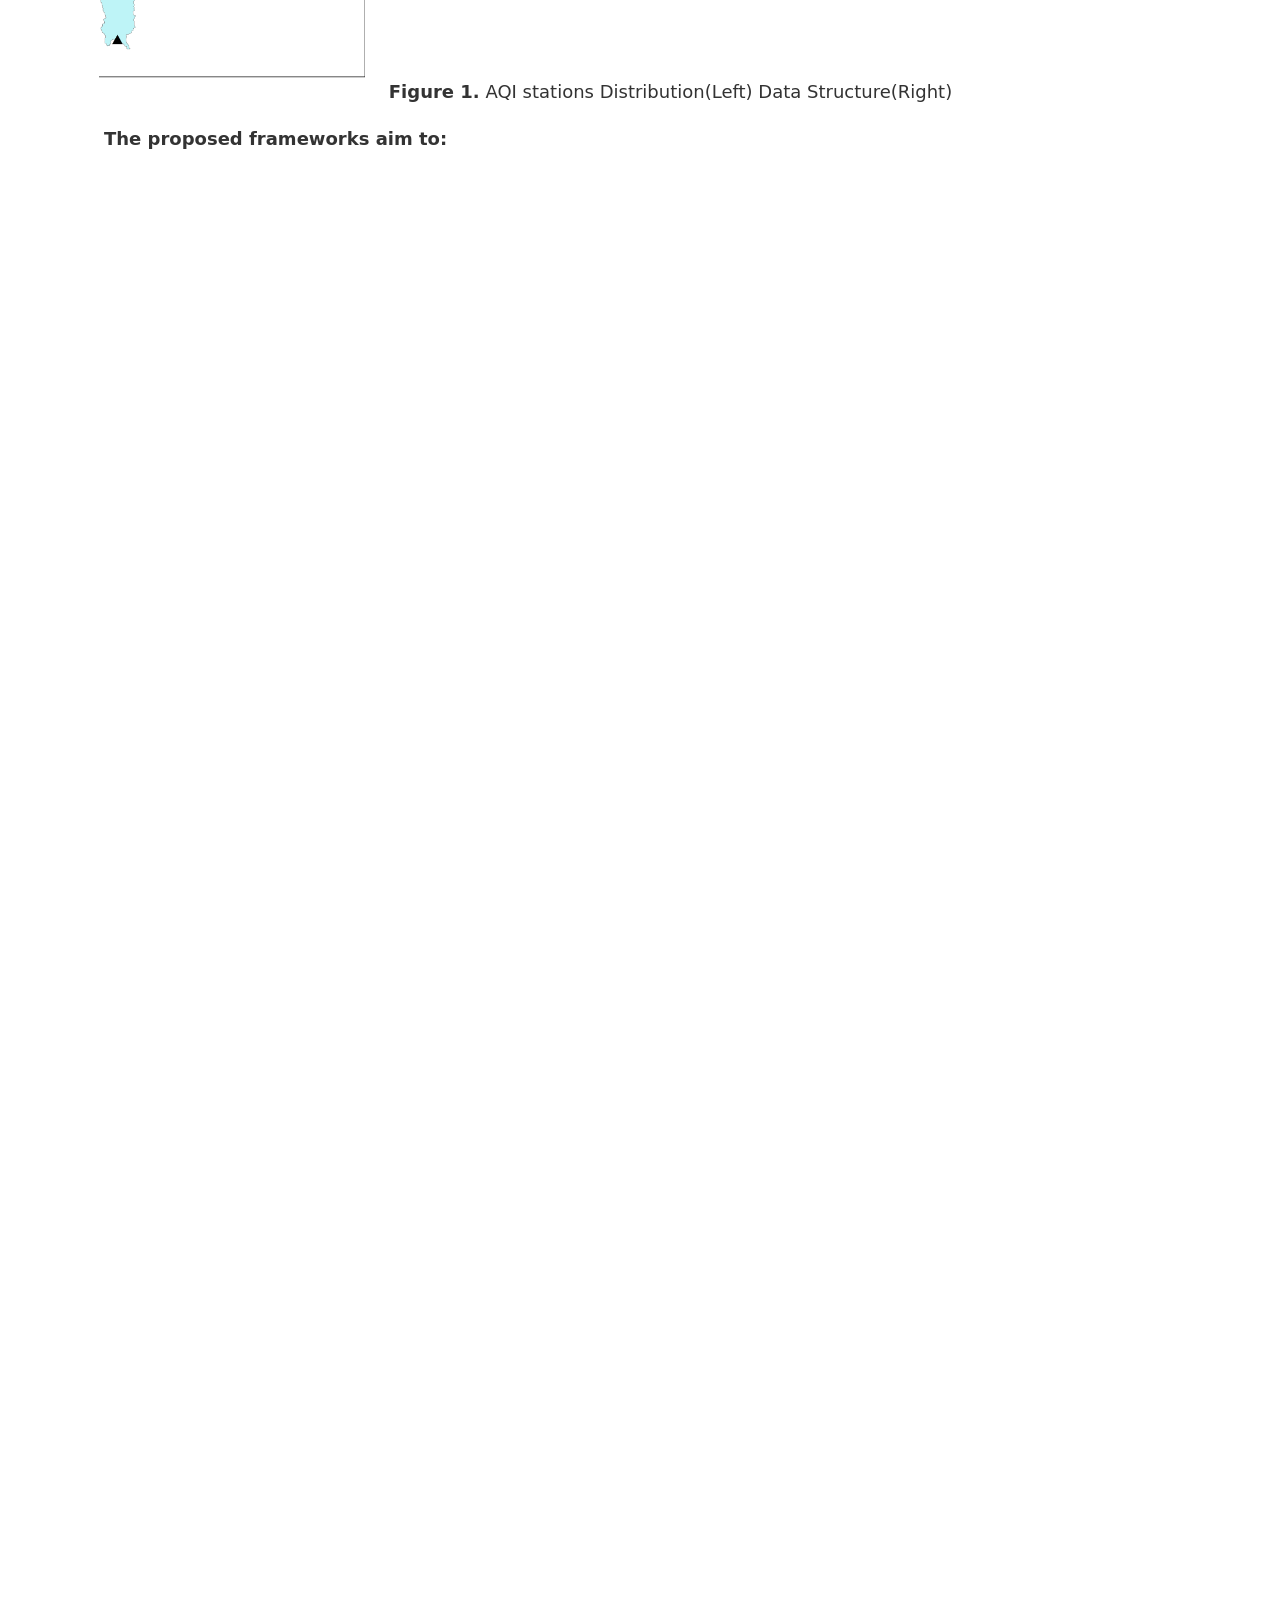
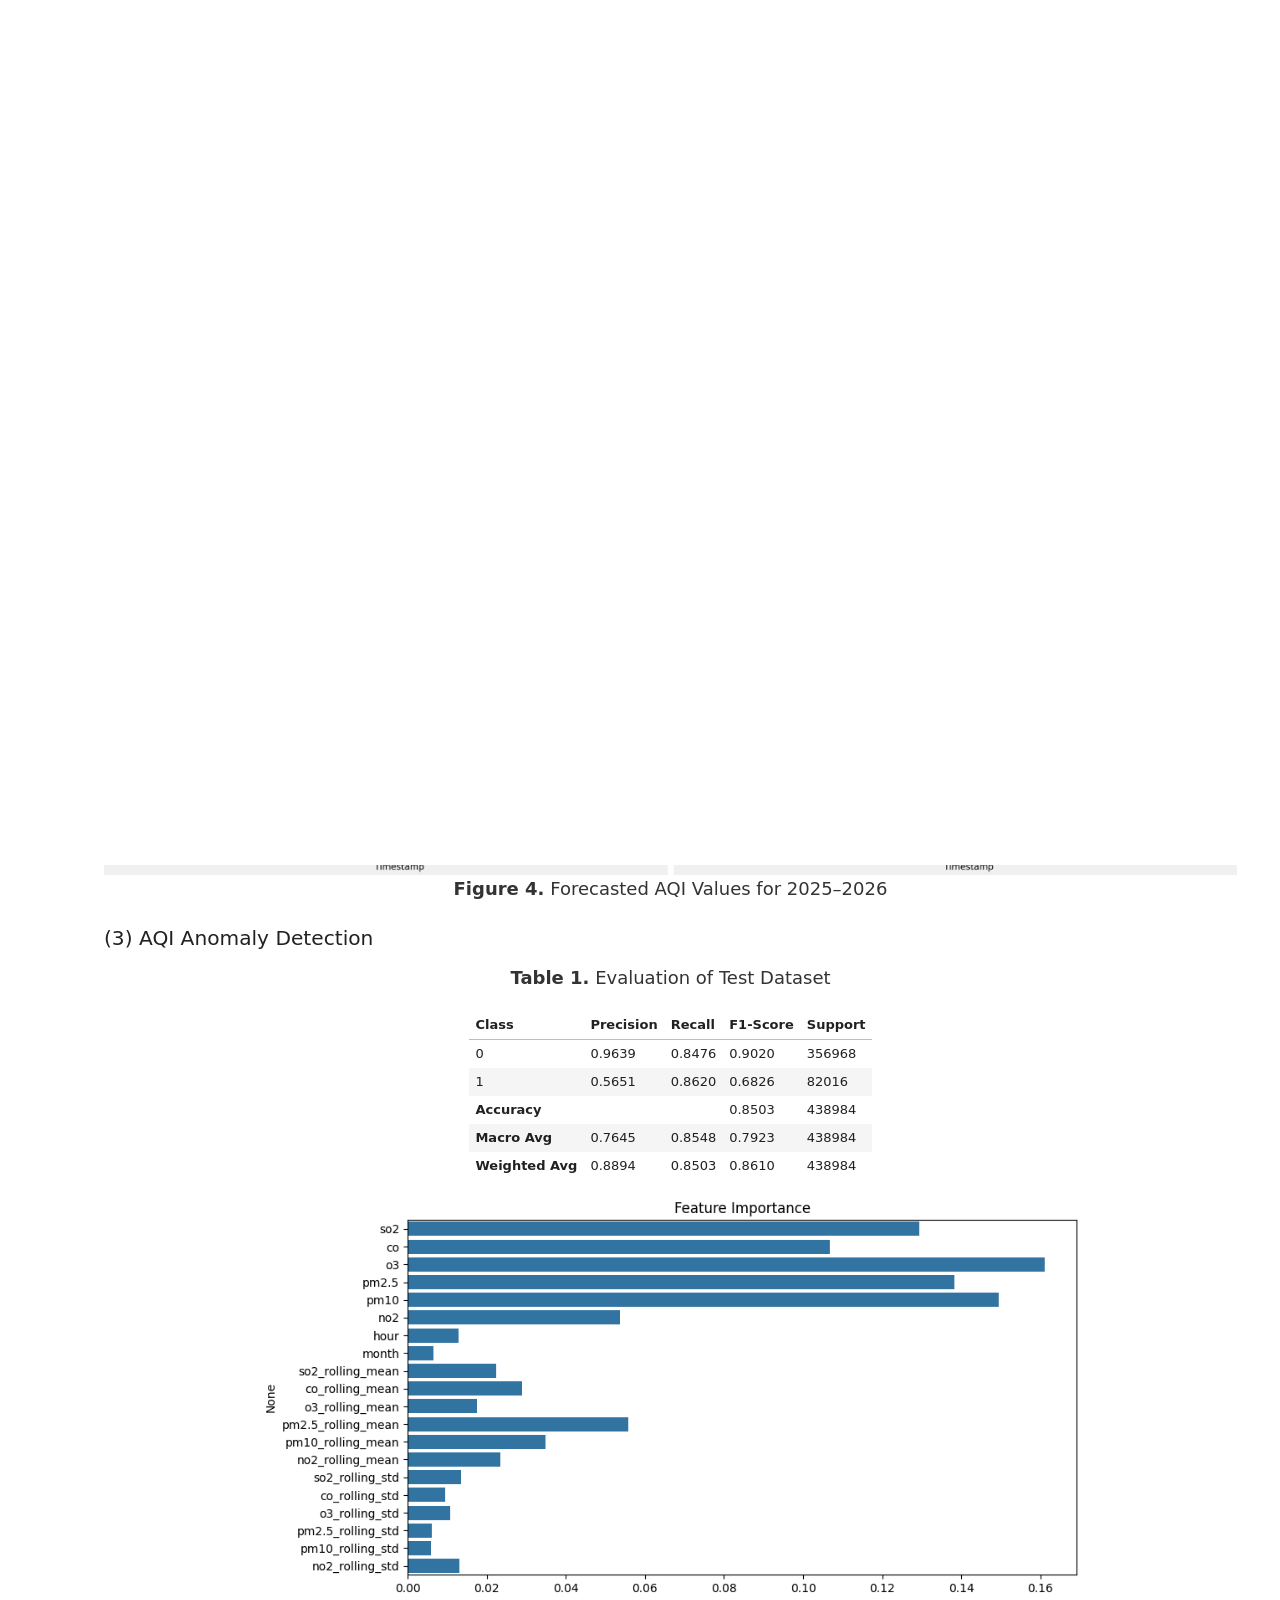
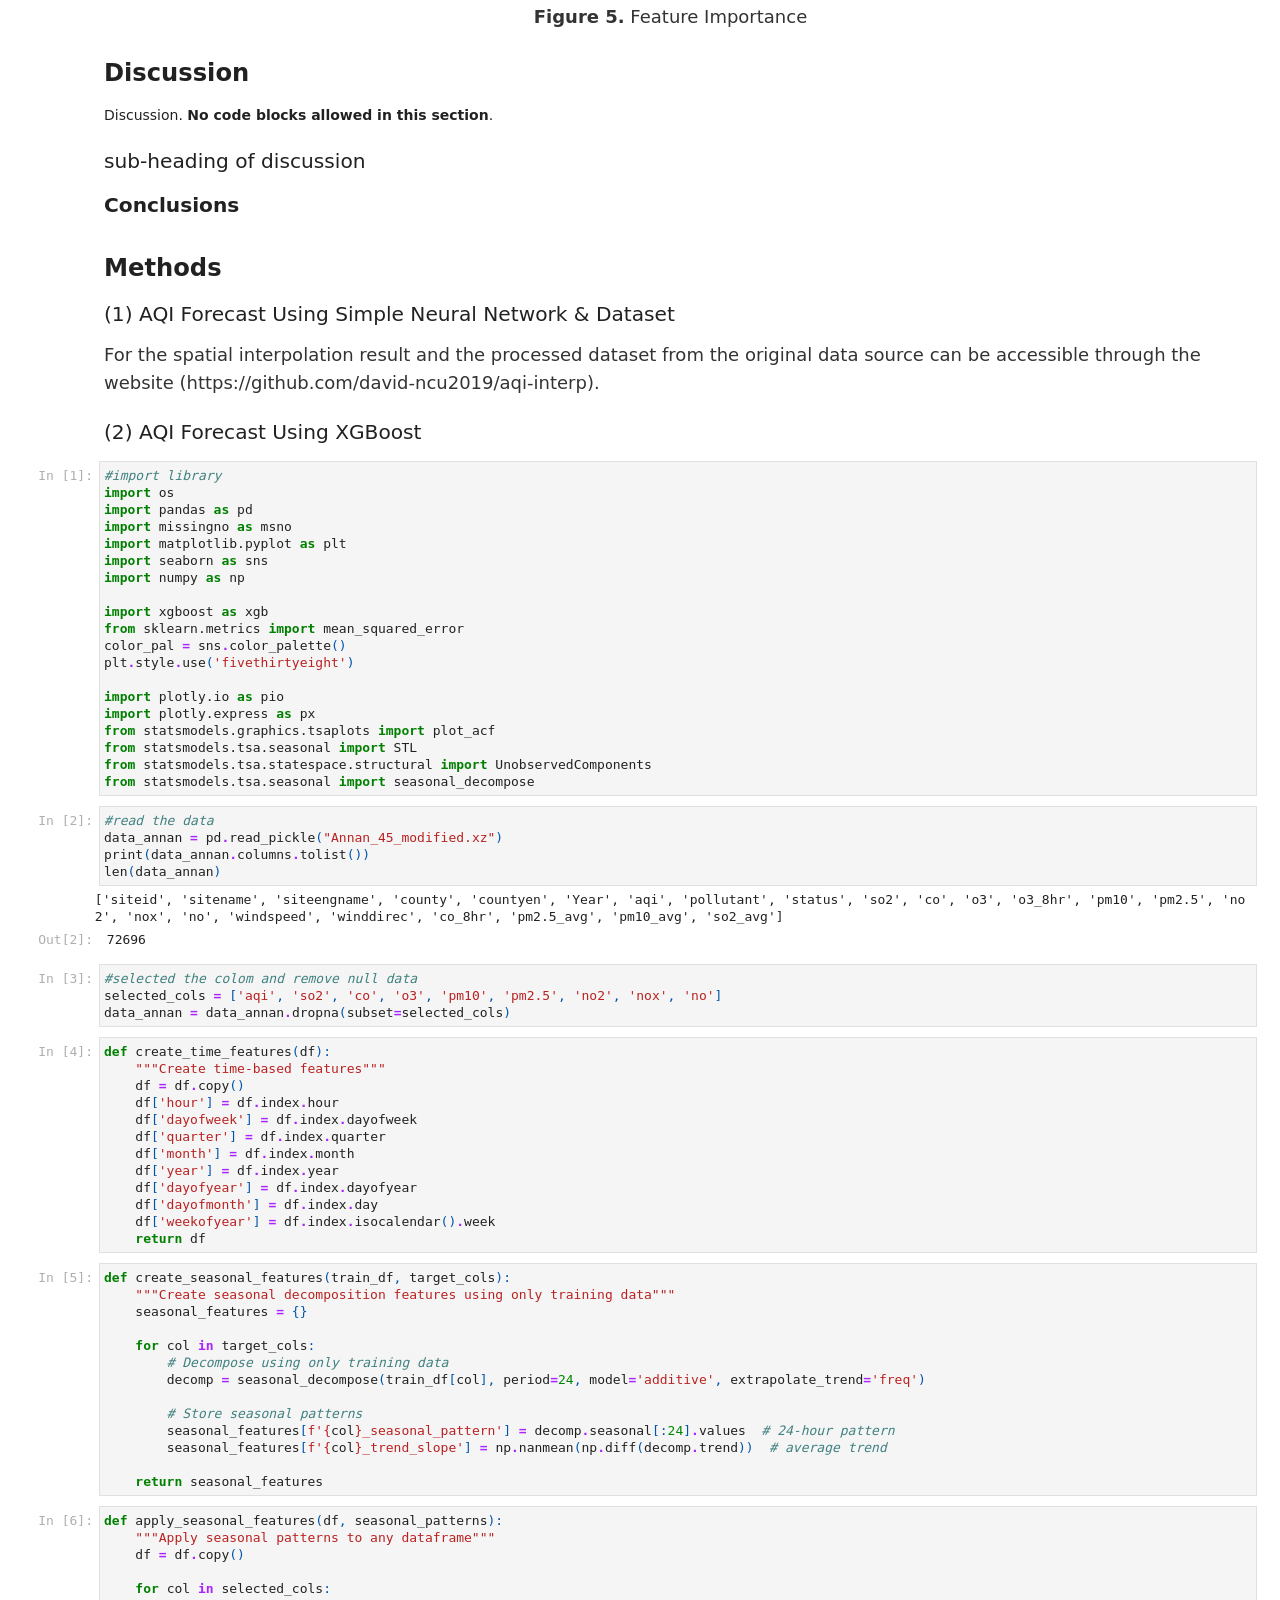
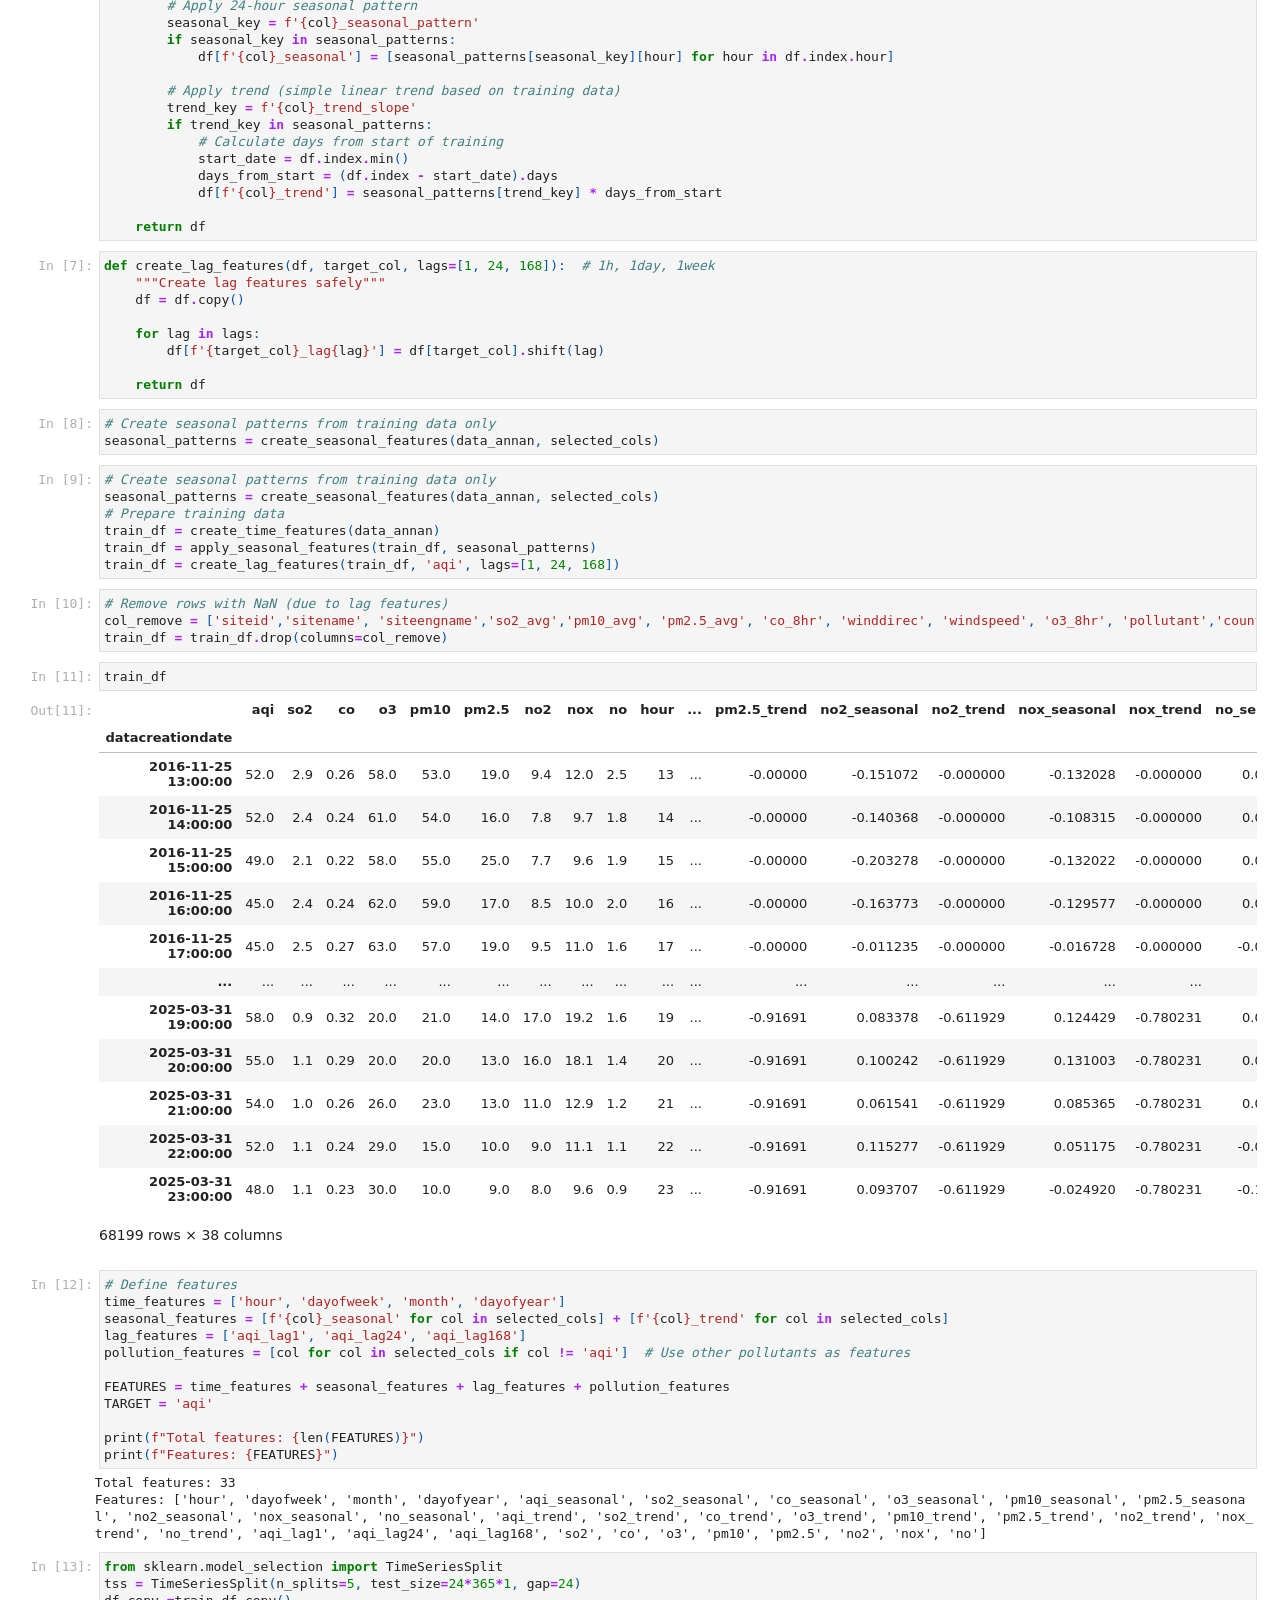
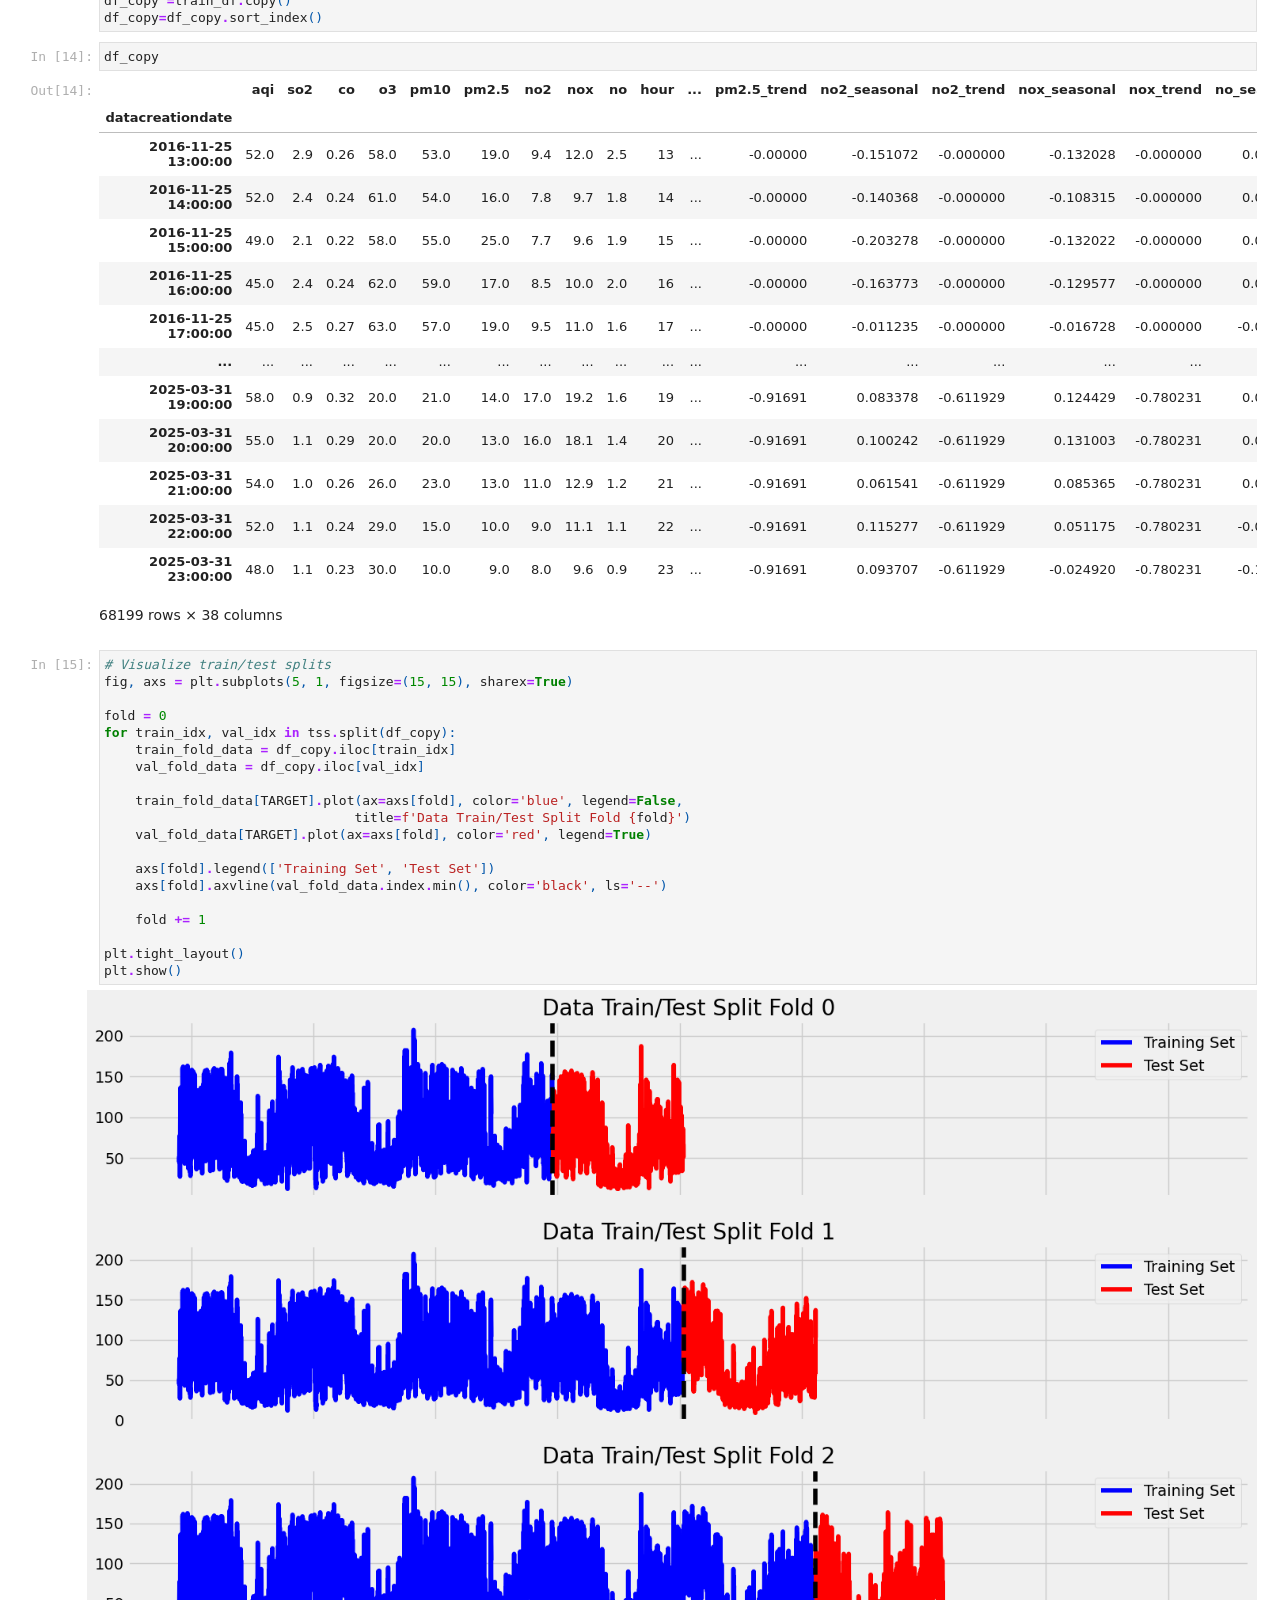
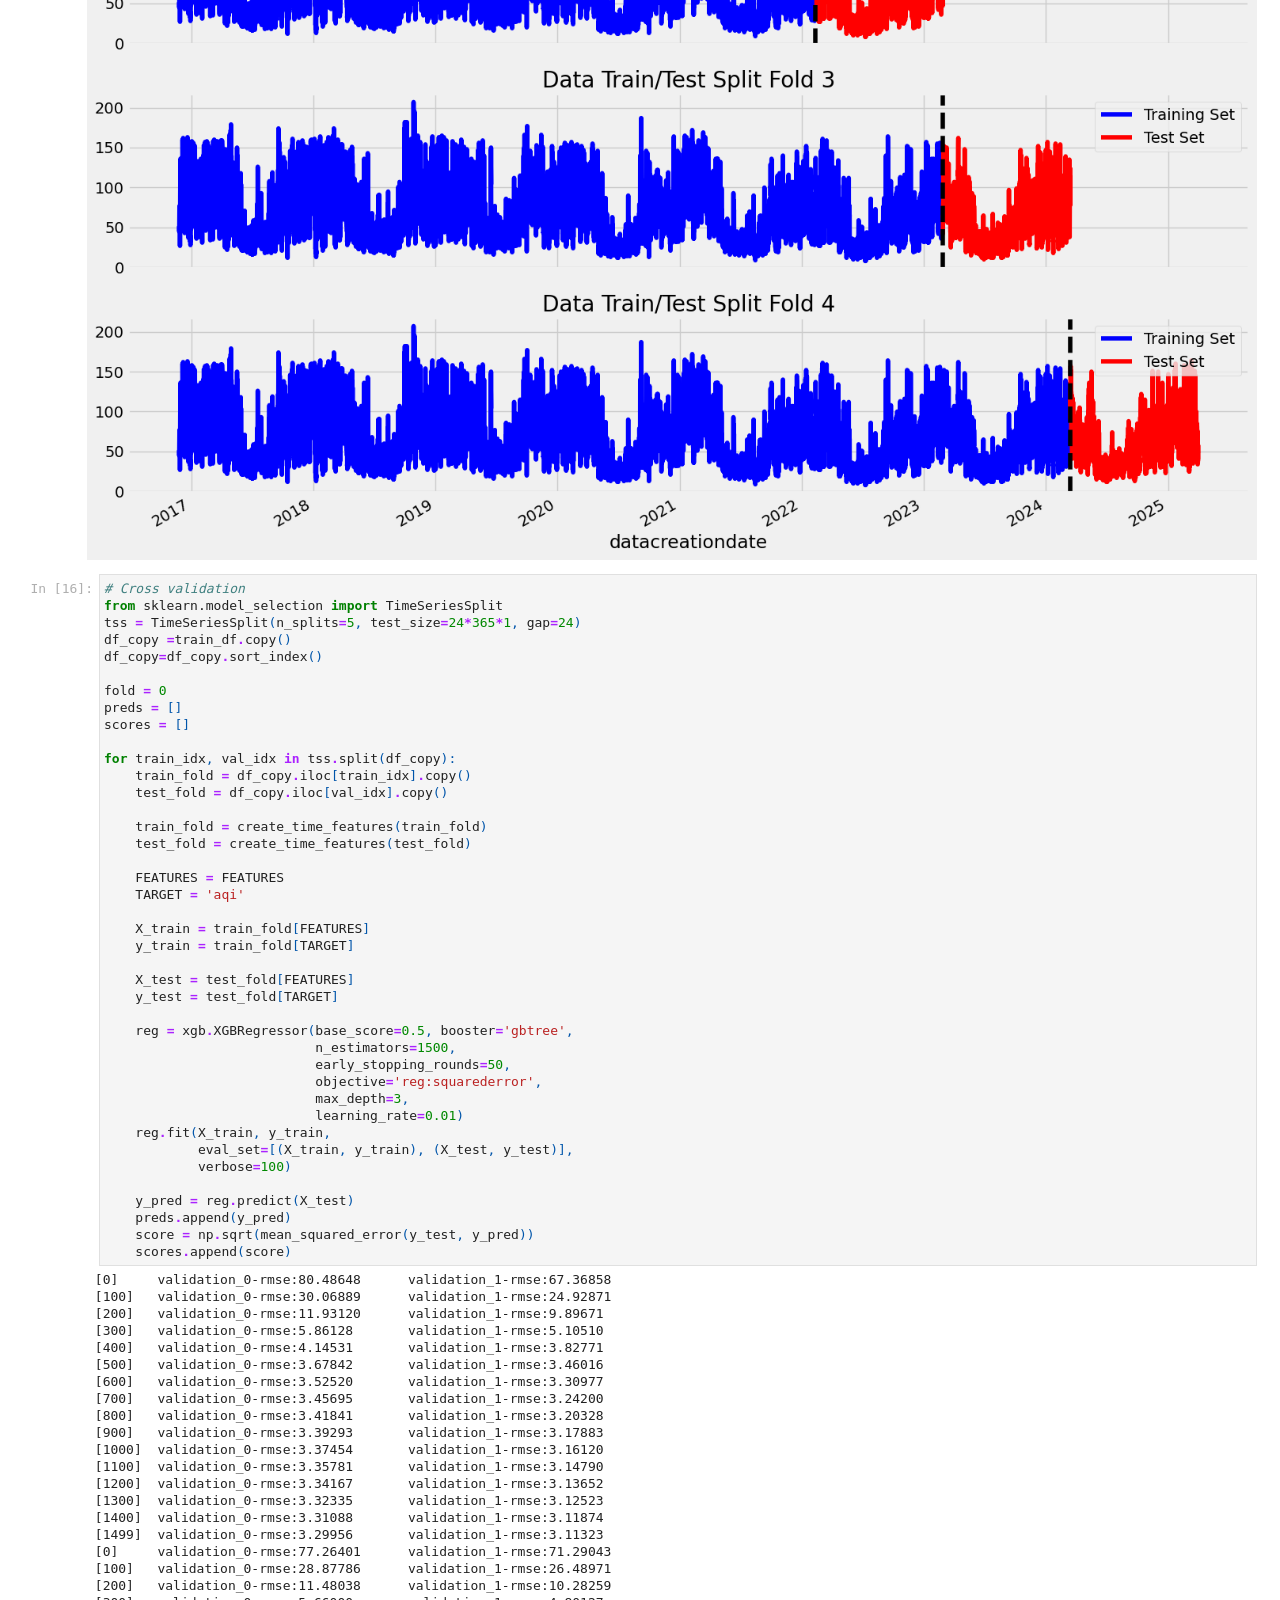
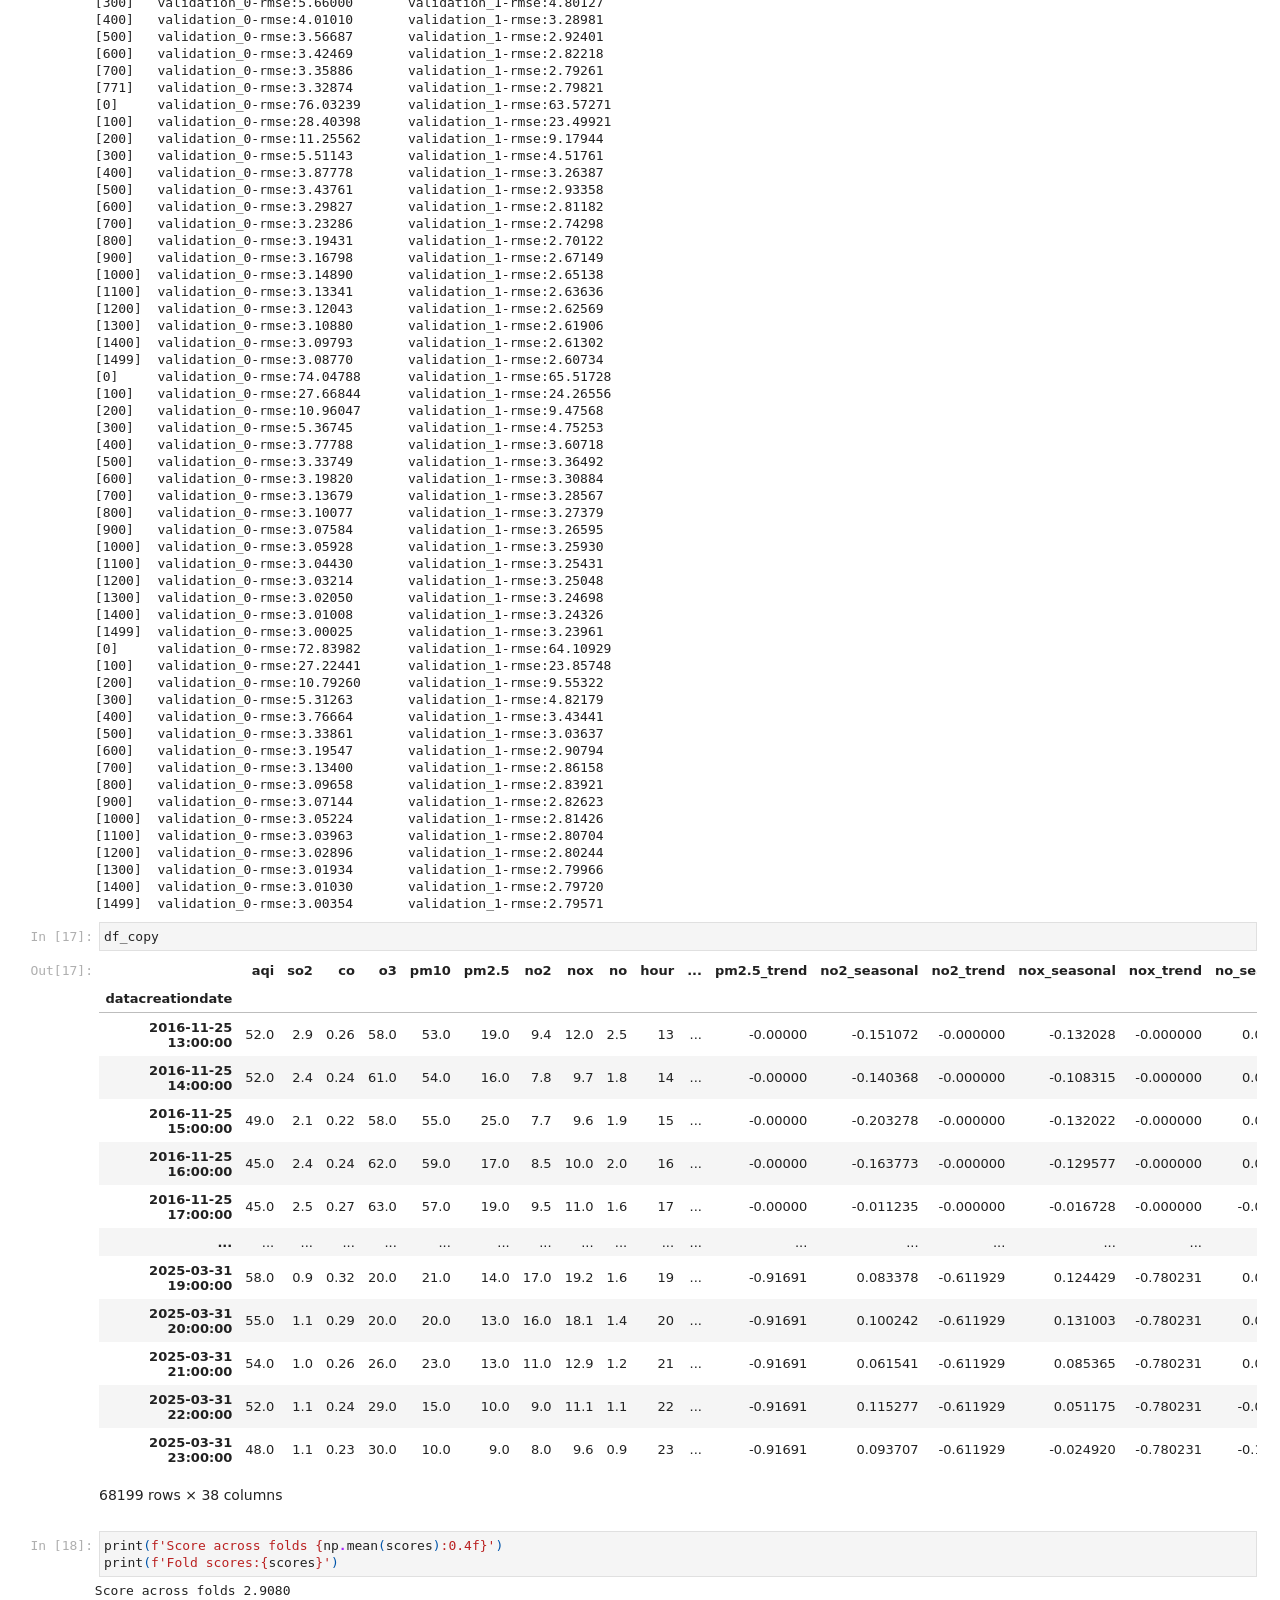
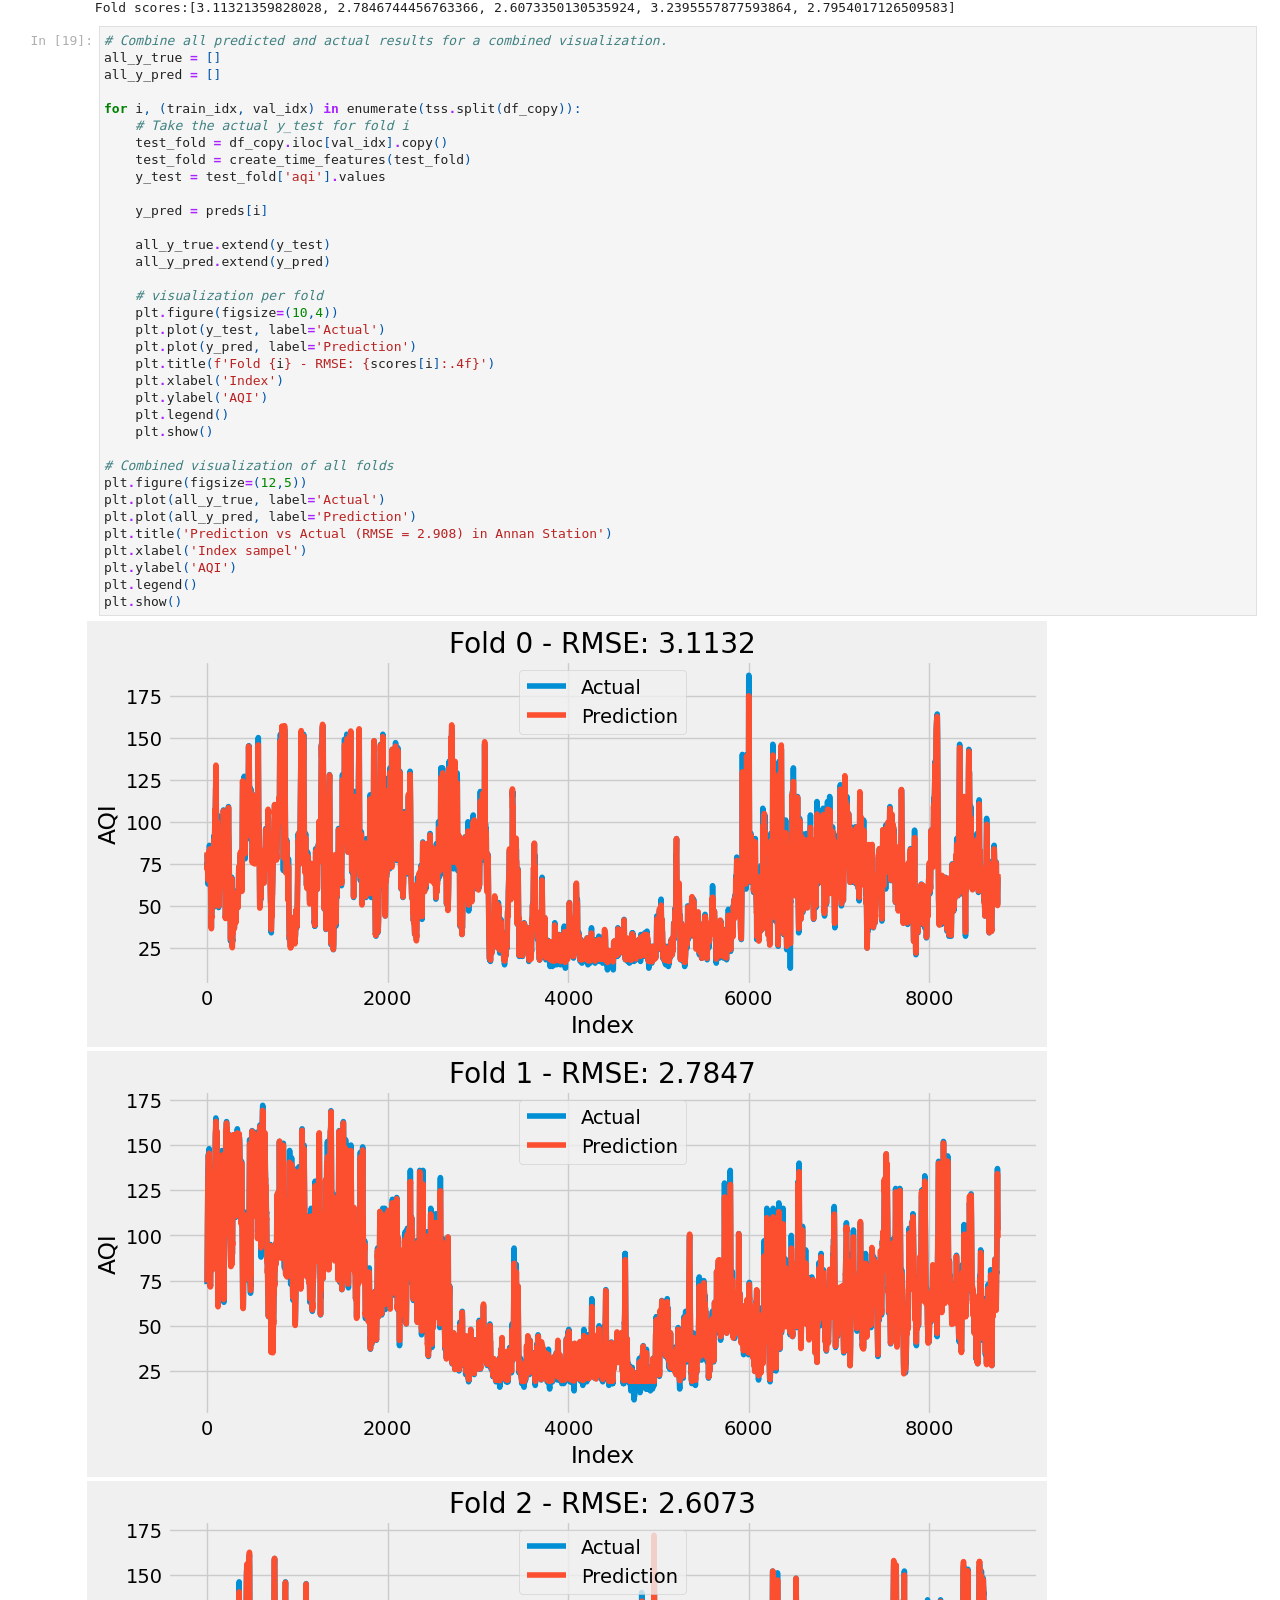
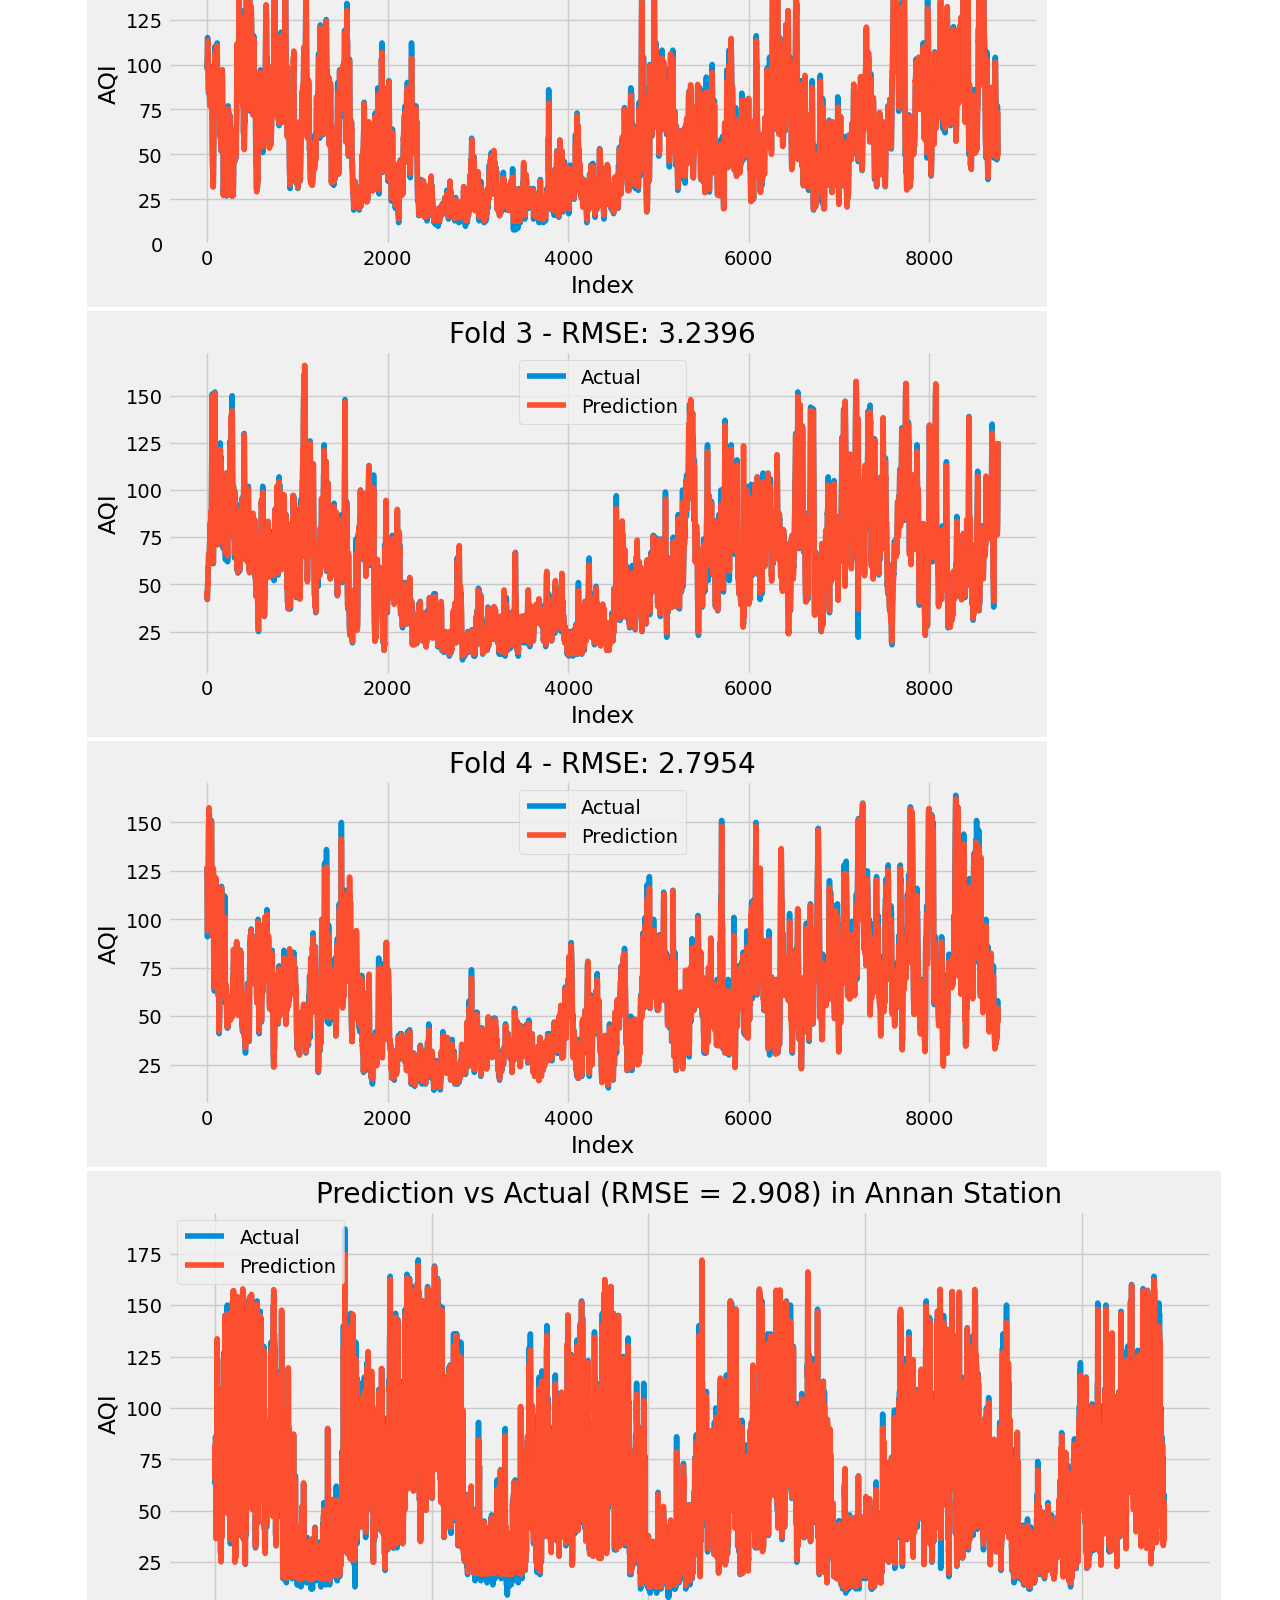
==== commit 26ce25aa: "Test" ====
--- a/index.html
+++ b/index.html
@@ -7511,34 +7511,95 @@
 <!-- End of mermaid configuration --></head>
 <body class="jp-Notebook" data-jp-theme-light="true" data-jp-theme-name="JupyterLab Light">
 <main>
-<div class="jp-Cell jp-MarkdownCell jp-Notebook-cell" id="cell-id=a90820723e2cddbc">
+<div class="jp-Cell jp-MarkdownCell jp-Notebook-cell" id="cell-id=2702418bf11dbfeb">
 <div class="jp-Cell-inputWrapper" tabindex="0">
 <div class="jp-Collapser jp-InputCollapser jp-Cell-inputCollapser">
 </div>
 <div class="jp-InputArea jp-Cell-inputArea"><div class="jp-InputPrompt jp-InputArea-prompt">
 </div><div class="jp-RenderedHTMLCommon jp-RenderedMarkdown jp-MarkdownOutput" data-mime-type="text/markdown">
 <h1 id="Air-Quality-Prediction-using-Statistical-and-Machine-Learning-Models"><strong>Air Quality Prediction using Statistical and Machine Learning Models</strong><a class="anchor-link" href="#Air-Quality-Prediction-using-Statistical-and-Machine-Learning-Models">¶</a></h1><p><strong>David, Dini &amp; Jimmy</strong></p>
-<h2 id="Abstract"><strong>Abstract</strong><a class="anchor-link" href="#Abstract">¶</a></h2><p>Air pollution constitutes a critical environmental challenge exacerbated by rapid global industrialization and urbanization processes, with harmful effects on public health, particularly respiratory and cardiovascular pathologies. The naturally spatiotemporal variability in atmospheric pollutant concentrations, including PM2.5, PM10, SO2, and CO, along with the perturbations related to anthropogenic climate change, intensifies complex seasonal variations, significantly impeding the development of robust early warning systems.</p>
-<h1 id="Main"><strong>Main</strong><a class="anchor-link" href="#Main">¶</a></h1><h2 id="Introduction">Introduction<a class="anchor-link" href="#Introduction">¶</a></h2><p>In this project, we propose a framework to characterize air quality dynamics by integrating multivariate statistical modeling and machine learning techniques, employing Taiwan’s high-density air quality monitoring networks.</p>
-<p>The proposed framework aims to:</p>
-<h3 id="(1)-Generate-a-24-hour-predictive-model-of-the-Air-Quality-Index-(AQI)">(1) Generate a 24-hour predictive model of the Air Quality Index (AQI)<a class="anchor-link" href="#(1)-Generate-a-24-hour-predictive-model-of-the-Air-Quality-Index-(AQI)">¶</a></h3><p>(I) Simple Neural Network Model (David)</p>
-<p>(II) Forecasting AQI 24 hours using <em>XGBoost</em> (Dini)</p>
-<h3 id="(2)-Implement-anomaly-detection-algorithms-for-identifying-statistically-significant-pollution-events.-(Jimmy)">(2) Implement anomaly detection algorithms for identifying statistically significant pollution events. (Jimmy)<a class="anchor-link" href="#(2)-Implement-anomaly-detection-algorithms-for-identifying-statistically-significant-pollution-events.-(Jimmy)">¶</a></h3><p>In-line Latex math: $\hat{\textbf{a}}=(\textbf{X}^\text{T}\textbf{X}+\lambda \textbf{I})^{-1}\textbf{X}^\text{T}\textbf{y}$</p>
-<p>Latex math block:</p>
-<p>$$
-\arg\min\limits_{\textbf{a}}  ||\textbf{y} − \textbf{Xa}||_2^2 + \lambda||\textbf{a}||_2^2
-$$</p>
+<h2 id="Abstract"><strong>Abstract</strong><a class="anchor-link" href="#Abstract">¶</a></h2><p style="text-align: left; font-size: 18px; color: #333;">
+Air Quality Index (AQI) prediction provides valuable information about air quality, helps individuals take protective actions, supports environmental conservation, and assists policymakers in implementing strategies to control air pollution. This study aims to predict and forecast AQI over a one-year period using the XGBoost model. The data used for AQI prediction were obtained from the Taiwan Ministry of Environment, covering the years 2016 to 2025 and consisting of measurements from 75 monitoring stations. The air pollution predictors used in this study include SO₂, CO, O₃, PM₁₀, PM₂.₅, NO₂, NOₓ, and NO. The results showed that the average AQI prediction achieved a fairly good RMSE of 3.652. Furthermore, the one-year (2025–2026) forecast revealed a seasonal pattern across all stations, with AQI levels generally increasing during the summer months, particularly around July and August.
+</p>
+<h1 id="Main"><strong>Main</strong><a class="anchor-link" href="#Main">¶</a></h1><h2 id="Introduction">Introduction<a class="anchor-link" href="#Introduction">¶</a></h2><p style="text-align: left; font-size: 18px; color: #333;">
+Air pollution represents a significant global environmental health concern, leading to 4.1 million premature deaths during 2000–2017 (Stanaway et al., 2018). To facilitate the access of the public to overall ambient air quality information for guiding their outdoor activities, the Air Quality Index (AQI) has been widely adopted (Mirabelli et al., 2020). AQI is a key indicator for assessing air quality and its associated health impacts. Accurate AQI calculations are crucial for reliable air quality assessments, but outliers in air quality data can distort these calculations, leading to inaccurate predictions (Kumar Dongre et al., 2025).
+In this project, we propose frameworks to characterize air quality dynamics by integrating multivariate statistical modeling and machine learning techniques, employing Taiwan’s high-density air quality monitoring networks.
+</p>
+<h3 id="(1)-Data">(1) Data<a class="anchor-link" href="#(1)-Data">¶</a></h3><p style="text-align: left; font-size: 18px; color: #333;">
+Historical air quality index open data (from 2016-2025) were fetched from Ministry of Environment, Taiwan Authority (https://data.moenv.gov.tw/en/dataset/detail/AQX_P_488), which would be preprocessed in accordance to difference modeling methods and application. There are 76 data points (stations) in total, but we only consider stations in main island, where offshore station were excluded. Thus, 75 stations were used in total , stations distribution and data structure are shown as <strong>Figure 1.</strong> below.
+</p>
+<img alt="GIF 1" src="img/EPA.png" style="display: block; height: 100px; width: auto; margin: 0 auto;"/>
+<div style="display: flex; justify-content: center; gap: 20px;">
+<img alt="No description has been provided for this image" src="img/datapoints.png" style="height: 600px; width: auto;"/>
+<img alt="No description has been provided for this image" src="img/snapshot.png" style="height: 500px; width: auto;"/>
+</div>
+<p style="text-align: center; font-size: 18px; color: #333;">
+<strong>Figure 1.</strong> AQI stations Distribution(Left) Data Structure(Right)
+</p>
+<p style="text-align: left; font-size: 18px; color: #333; font-weight: bold;">
+The proposed frameworks aim to:
+</p>
+<h3 id="(2)-Generate-a-24-hour-predictive-model-of-the-Air-Quality-Index-(AQI)">(2) Generate a 24-hour predictive model of the Air Quality Index (AQI)<a class="anchor-link" href="#(2)-Generate-a-24-hour-predictive-model-of-the-Air-Quality-Index-(AQI)">¶</a></h3><p style="text-align: left; font-size: 18px; color: #333;">
+(I) Simple Neural Network Model (David)
+</p>
+<p>Neural network-based spatial interpolation for Air Quality Index (AQI) data from sparse monitoring stations.</p>
+<p>Selected columns:<br/>
+Target variable: AQI<br/>
+Predictors: so2, co, pm10, pm2.5, no2, no<br/></p>
+<p style="text-align: left; font-size: 18px; color: #333;">
+(II) Forecasting AQI 24 hours using *XGBoost* (Dini)
+</p>
+Predict and forecast AQI over a one-year period using the XGBoost model.
+
+<h3 id="(3)-Implement-anomaly-detection-algorithms-for-identifying-statistically-significant-pollution-events.-(Jimmy)">(3) Implement anomaly detection algorithms for identifying statistically significant pollution events. (Jimmy)<a class="anchor-link" href="#(3)-Implement-anomaly-detection-algorithms-for-identifying-statistically-significant-pollution-events.-(Jimmy)">¶</a></h3><p style="text-align: left; font-size: 18px; color: #333;">
+Apply an anomaly event detection framework to air pollutants by using Supervised Random Forest.
+</p>
 <!-- Check out here if you'd like the equations numbered: https://jupyterbook.org/en/stable/content/math.html -->
 <!-- Check out here if you want more ocntrols on figures: https://jupyterbook.org/en/stable/content/figures.html -->
-<h2 id="Results"><strong>Results</strong><a class="anchor-link" href="#Results">¶</a></h2><h3 id="(1)-Neural-Network-Interpolation-Map">(1) Neural Network Interpolation Map<a class="anchor-link" href="#(1)-Neural-Network-Interpolation-Map">¶</a></h3><img alt="GIF 1" src="img/2017.gif" style="display: inline-block; height: 850px; width: auto; margin: 0 1%;"/>
-<img alt="GIF 2" src="img/2018.gif" style="display: inline-block; height: 850px; width: auto; margin: 0 1%;"/>
-<img alt="GIF 3" src="img/2019.gif" style="display: inline-block; height: 850px; width: auto%; margin: 0 1%;"/>
-<p><strong>Figure 1</strong>. Interpolation result of 2017-2019</p>
-<h3 id="(2)-Cross-Validation-Result-Using-XGBoost">(2) Cross Validation Result Using XGBoost<a class="anchor-link" href="#(2)-Cross-Validation-Result-Using-XGBoost">¶</a></h3><img alt="GIF 1" src="img/CV.png" style="display: inline-block; height: 850px; width: auto; margin: 0 1%;"/>
-<p><strong>Figure 2</strong>. Cross Validation Split</p>
-<img alt="GIF 1" src="img/CV.png" style="display: inline-block; height: 850px; width: auto; margin: 0 1%;"/>
-<p><strong>Figure 3</strong>. Cross Validation Split</p>
-<h3 id="(3)-AQI-Anomaly-Detection">(3) AQI Anomaly Detection<a class="anchor-link" href="#(3)-AQI-Anomaly-Detection">¶</a></h3><p><strong>Table 1</strong>. Something about the results.</p>
+<h2 id="Results"><strong>Results</strong><a class="anchor-link" href="#Results">¶</a></h2><h3 id="(1)-Neural-Network-Interpolation-Map">(1) Neural Network Interpolation Map<a class="anchor-link" href="#(1)-Neural-Network-Interpolation-Map">¶</a></h3><style>
+  .image-row {
+    display: flex;
+    justify-content: center;
+    gap: 15px;
+    margin-top: 10px;
+  }
+
+  .zoom-img {
+    width: 400px;
+    height: auto;
+    transition: transform 0.3s ease;
+  }
+
+  .zoom-img:hover {
+    transform: scale(1.5);
+  }
+</style>
+<div class="image-row">
+<img alt="GIF 1" class="zoom-img" src="img/2017.gif"/>
+<img alt="GIF 2" class="zoom-img" src="img/2018.gif"/>
+<img alt="GIF 3" class="zoom-img" src="img/2019.gif"/>
+</div>
+<p style="text-align: center; font-size: 18px; color: #333;">
+<strong>Figure 2.</strong> Interpolation result of 2017-2019
+</p>
+<h3 id="(2)-Cross-Validation-and-Forecast-Result-Using-XGBoost">(2) Cross Validation and Forecast Result Using XGBoost<a class="anchor-link" href="#(2)-Cross-Validation-and-Forecast-Result-Using-XGBoost">¶</a></h3><p style="text-align: left; font-size: 18px; color: #333;">
+  The XGBoost model demonstrated good performance in predicting hourly AQI values, achieving a Root Mean Squared Error (RMSE) of 3.652. This indicates a relatively good accuracy, especially considering the complexity of air quality data and its temporal variability. The model effectively captured the nonlinear relationship between AQI and eight pollutant indicators (SO₂, CO, O₃, PM₁₀, PM₂.₅, NO₂, NOₓ, and NO), aided by the inclusion of time-based features and lag variables. The feature engineering process contributed significantly to the performance improvement, allowing the model to identify short-term fluctuations and long-term trends.
+</p>
+<img alt="GIF 1" src="img/Actual vs Predected AQI for some station.png" style="display: block; height: auto; width: auto; margin: 0 auto;"/>
+<p style="text-align: center; font-size: 18px; color: #333;">
+<strong>Figure 3.</strong> Actual vs Predicted AQI on Validation Set
+</p>
+<p style="text-align: left; font-size: 18px; color: #333;">
+In the one-year AQI forecast for 2025–2026, a clear seasonal pattern was observed across all
+monitoring stations. AQI levels generally increase during the summer months, peaking around July and August, which may be attributed to increased ozone formation due to higher temperatures. Conversely, lower AQI values were seen in cooler months, particularly in winter. This seasonal trend reflects the influence of meteorological conditions and human activities on pollutant levels.
+</p>
+<img alt="GIF 1" src="img/Forecasted AQI Values for 2025–2026.png" style="display: block; height: auto; width: auto; margin: 0 auto;"/>
+<p style="text-align: center; font-size: 18px; color: #333;">
+<strong>Figure 4.</strong> Forecasted AQI Values for 2025–2026
+</p>
+<h3 id="(3)-AQI-Anomaly-Detection">(3) AQI Anomaly Detection<a class="anchor-link" href="#(3)-AQI-Anomaly-Detection">¶</a></h3><p style="text-align: center; font-size: 18px; color: #333;">
+<strong>Table 1.</strong> Evaluation of Test Dataset
+</p>
 <table>
 <thead>
 <tr>
@@ -7587,14 +7648,2157 @@
 </tr>
 </tbody>
 </table>
+<img alt="GIF 1" src="img/Feature Importance.png" style="display: block; height: 410px; width: auto; margin: 0 auto;"/>
+<p style="text-align: center; font-size: 18px; color: #333;">
+<strong>Figure 5.</strong> Feature Importance
+</p>
 <h2 id="Discussion"><strong>Discussion</strong><a class="anchor-link" href="#Discussion">¶</a></h2><p>Discussion. <strong>No code blocks allowed in this section</strong>.</p>
-<h3 id="sub-heading-of-discussion">sub-heading of discussion<a class="anchor-link" href="#sub-heading-of-discussion">¶</a></h3><p>Feel free to divide this section as you like.</p>
-<h3 id="Conclusions"><strong>Conclusions</strong><a class="anchor-link" href="#Conclusions">¶</a></h3><p>One paragraph concluding your work.</p>
-<h2 id="Methods"><strong>Methods</strong><a class="anchor-link" href="#Methods">¶</a></h2><p>For methods used in this project, we used Google Colab to construct the model</p>
-</div>
-</div>
-</div>
-</div><div class="jp-Cell jp-CodeCell jp-Notebook-cell jp-mod-noOutputs" id="cell-id=7761816ae8a8240d">
+<h3 id="sub-heading-of-discussion">sub-heading of discussion<a class="anchor-link" href="#sub-heading-of-discussion">¶</a></h3><h3 id="Conclusions"><strong>Conclusions</strong><a class="anchor-link" href="#Conclusions">¶</a></h3><p style="text-align: left; font-size: 18px; color: #333;">
+</p>
+</div>
+</div>
+</div>
+</div>
+<div class="jp-Cell jp-MarkdownCell jp-Notebook-cell" id="cell-id=9b7815bbdb3474a5">
+<div class="jp-Cell-inputWrapper" tabindex="0">
+<div class="jp-Collapser jp-InputCollapser jp-Cell-inputCollapser">
+</div>
+<div class="jp-InputArea jp-Cell-inputArea"><div class="jp-InputPrompt jp-InputArea-prompt">
+</div><div class="jp-RenderedHTMLCommon jp-RenderedMarkdown jp-MarkdownOutput" data-mime-type="text/markdown">
+<h2 id="Methods"><strong>Methods</strong><a class="anchor-link" href="#Methods">¶</a></h2><h3 id="(1)-AQI-Forecast-Using-Simple-Neural-Network-&amp;-Dataset">(1) AQI Forecast Using Simple Neural Network &amp; Dataset<a class="anchor-link" href="#(1)-AQI-Forecast-Using-Simple-Neural-Network-&amp;-Dataset">¶</a></h3><p style="text-align: left; font-size: 18px; color: #333;">
+For the spatial interpolation result and the processed dataset from the original data source can be accessible through the website (https://github.com/david-ncu2019/aqi-interp).
+</p>
+<h3 id="(2)-AQI-Forecast-Using-XGBoost">(2) AQI Forecast Using XGBoost<a class="anchor-link" href="#(2)-AQI-Forecast-Using-XGBoost">¶</a></h3>
+</div>
+</div>
+</div>
+</div><div class="jp-Cell jp-CodeCell jp-Notebook-cell jp-mod-noOutputs" id="cell-id=c0ed00a7">
+<div class="jp-Cell-inputWrapper" tabindex="0">
+<div class="jp-Collapser jp-InputCollapser jp-Cell-inputCollapser">
+</div>
+<div class="jp-InputArea jp-Cell-inputArea">
+<div class="jp-InputPrompt jp-InputArea-prompt">In [1]:</div>
+<div class="jp-CodeMirrorEditor jp-Editor jp-InputArea-editor" data-type="inline">
+<div class="cm-editor cm-s-jupyter">
+<div class="highlight hl-ipython3"><pre><span></span><span class="c1">#import library</span>
+<span class="kn">import</span><span class="w"> </span><span class="nn">os</span>
+<span class="kn">import</span><span class="w"> </span><span class="nn">pandas</span><span class="w"> </span><span class="k">as</span><span class="w"> </span><span class="nn">pd</span>
+<span class="kn">import</span><span class="w"> </span><span class="nn">missingno</span><span class="w"> </span><span class="k">as</span><span class="w"> </span><span class="nn">msno</span>
+<span class="kn">import</span><span class="w"> </span><span class="nn">matplotlib.pyplot</span><span class="w"> </span><span class="k">as</span><span class="w"> </span><span class="nn">plt</span>
+<span class="kn">import</span><span class="w"> </span><span class="nn">seaborn</span><span class="w"> </span><span class="k">as</span><span class="w"> </span><span class="nn">sns</span>
+<span class="kn">import</span><span class="w"> </span><span class="nn">numpy</span><span class="w"> </span><span class="k">as</span><span class="w"> </span><span class="nn">np</span>
+
+<span class="kn">import</span><span class="w"> </span><span class="nn">xgboost</span><span class="w"> </span><span class="k">as</span><span class="w"> </span><span class="nn">xgb</span>
+<span class="kn">from</span><span class="w"> </span><span class="nn">sklearn.metrics</span><span class="w"> </span><span class="kn">import</span> <span class="n">mean_squared_error</span>
+<span class="n">color_pal</span> <span class="o">=</span> <span class="n">sns</span><span class="o">.</span><span class="n">color_palette</span><span class="p">()</span>
+<span class="n">plt</span><span class="o">.</span><span class="n">style</span><span class="o">.</span><span class="n">use</span><span class="p">(</span><span class="s1">'fivethirtyeight'</span><span class="p">)</span>
+
+<span class="kn">import</span><span class="w"> </span><span class="nn">plotly.io</span><span class="w"> </span><span class="k">as</span><span class="w"> </span><span class="nn">pio</span>
+<span class="kn">import</span><span class="w"> </span><span class="nn">plotly.express</span><span class="w"> </span><span class="k">as</span><span class="w"> </span><span class="nn">px</span>
+<span class="kn">from</span><span class="w"> </span><span class="nn">statsmodels.graphics.tsaplots</span><span class="w"> </span><span class="kn">import</span> <span class="n">plot_acf</span>
+<span class="kn">from</span><span class="w"> </span><span class="nn">statsmodels.tsa.seasonal</span><span class="w"> </span><span class="kn">import</span> <span class="n">STL</span>
+<span class="kn">from</span><span class="w"> </span><span class="nn">statsmodels.tsa.statespace.structural</span><span class="w"> </span><span class="kn">import</span> <span class="n">UnobservedComponents</span>
+<span class="kn">from</span><span class="w"> </span><span class="nn">statsmodels.tsa.seasonal</span><span class="w"> </span><span class="kn">import</span> <span class="n">seasonal_decompose</span>
+</pre></div>
+</div>
+</div>
+</div>
+</div>
+</div><div class="jp-Cell jp-CodeCell jp-Notebook-cell" id="cell-id=3ef53509">
+<div class="jp-Cell-inputWrapper" tabindex="0">
+<div class="jp-Collapser jp-InputCollapser jp-Cell-inputCollapser">
+</div>
+<div class="jp-InputArea jp-Cell-inputArea">
+<div class="jp-InputPrompt jp-InputArea-prompt">In [2]:</div>
+<div class="jp-CodeMirrorEditor jp-Editor jp-InputArea-editor" data-type="inline">
+<div class="cm-editor cm-s-jupyter">
+<div class="highlight hl-ipython3"><pre><span></span><span class="c1">#read the data</span>
+<span class="n">data_annan</span> <span class="o">=</span> <span class="n">pd</span><span class="o">.</span><span class="n">read_pickle</span><span class="p">(</span><span class="s2">"Annan_45_modified.xz"</span><span class="p">)</span>
+<span class="nb">print</span><span class="p">(</span><span class="n">data_annan</span><span class="o">.</span><span class="n">columns</span><span class="o">.</span><span class="n">tolist</span><span class="p">())</span>
+<span class="nb">len</span><span class="p">(</span><span class="n">data_annan</span><span class="p">)</span>
+</pre></div>
+</div>
+</div>
+</div>
+</div>
+<div class="jp-Cell-outputWrapper">
+<div class="jp-Collapser jp-OutputCollapser jp-Cell-outputCollapser">
+</div>
+<div class="jp-OutputArea jp-Cell-outputArea">
+<div class="jp-OutputArea-child">
+<div class="jp-OutputPrompt jp-OutputArea-prompt"></div>
+<div class="jp-RenderedText jp-OutputArea-output" data-mime-type="text/plain" tabindex="0">
+<pre>['siteid', 'sitename', 'siteengname', 'county', 'countyen', 'Year', 'aqi', 'pollutant', 'status', 'so2', 'co', 'o3', 'o3_8hr', 'pm10', 'pm2.5', 'no2', 'nox', 'no', 'windspeed', 'winddirec', 'co_8hr', 'pm2.5_avg', 'pm10_avg', 'so2_avg']
+</pre>
+</div>
+</div>
+<div class="jp-OutputArea-child jp-OutputArea-executeResult">
+<div class="jp-OutputPrompt jp-OutputArea-prompt">Out[2]:</div>
+<div class="jp-RenderedText jp-OutputArea-output jp-OutputArea-executeResult" data-mime-type="text/plain" tabindex="0">
+<pre>72696</pre>
+</div>
+</div>
+</div>
+</div>
+</div><div class="jp-Cell jp-CodeCell jp-Notebook-cell jp-mod-noOutputs" id="cell-id=495dbeb9">
+<div class="jp-Cell-inputWrapper" tabindex="0">
+<div class="jp-Collapser jp-InputCollapser jp-Cell-inputCollapser">
+</div>
+<div class="jp-InputArea jp-Cell-inputArea">
+<div class="jp-InputPrompt jp-InputArea-prompt">In [3]:</div>
+<div class="jp-CodeMirrorEditor jp-Editor jp-InputArea-editor" data-type="inline">
+<div class="cm-editor cm-s-jupyter">
+<div class="highlight hl-ipython3"><pre><span></span><span class="c1">#selected the colom and remove null data</span>
+<span class="n">selected_cols</span> <span class="o">=</span> <span class="p">[</span><span class="s1">'aqi'</span><span class="p">,</span> <span class="s1">'so2'</span><span class="p">,</span> <span class="s1">'co'</span><span class="p">,</span> <span class="s1">'o3'</span><span class="p">,</span> <span class="s1">'pm10'</span><span class="p">,</span> <span class="s1">'pm2.5'</span><span class="p">,</span> <span class="s1">'no2'</span><span class="p">,</span> <span class="s1">'nox'</span><span class="p">,</span> <span class="s1">'no'</span><span class="p">]</span>
+<span class="n">data_annan</span> <span class="o">=</span> <span class="n">data_annan</span><span class="o">.</span><span class="n">dropna</span><span class="p">(</span><span class="n">subset</span><span class="o">=</span><span class="n">selected_cols</span><span class="p">)</span>
+</pre></div>
+</div>
+</div>
+</div>
+</div>
+</div><div class="jp-Cell jp-CodeCell jp-Notebook-cell jp-mod-noOutputs" id="cell-id=2be96875">
+<div class="jp-Cell-inputWrapper" tabindex="0">
+<div class="jp-Collapser jp-InputCollapser jp-Cell-inputCollapser">
+</div>
+<div class="jp-InputArea jp-Cell-inputArea">
+<div class="jp-InputPrompt jp-InputArea-prompt">In [4]:</div>
+<div class="jp-CodeMirrorEditor jp-Editor jp-InputArea-editor" data-type="inline">
+<div class="cm-editor cm-s-jupyter">
+<div class="highlight hl-ipython3"><pre><span></span><span class="k">def</span><span class="w"> </span><span class="nf">create_time_features</span><span class="p">(</span><span class="n">df</span><span class="p">):</span>
+<span class="w">    </span><span class="sd">"""Create time-based features"""</span>
+    <span class="n">df</span> <span class="o">=</span> <span class="n">df</span><span class="o">.</span><span class="n">copy</span><span class="p">()</span>
+    <span class="n">df</span><span class="p">[</span><span class="s1">'hour'</span><span class="p">]</span> <span class="o">=</span> <span class="n">df</span><span class="o">.</span><span class="n">index</span><span class="o">.</span><span class="n">hour</span>
+    <span class="n">df</span><span class="p">[</span><span class="s1">'dayofweek'</span><span class="p">]</span> <span class="o">=</span> <span class="n">df</span><span class="o">.</span><span class="n">index</span><span class="o">.</span><span class="n">dayofweek</span>
+    <span class="n">df</span><span class="p">[</span><span class="s1">'quarter'</span><span class="p">]</span> <span class="o">=</span> <span class="n">df</span><span class="o">.</span><span class="n">index</span><span class="o">.</span><span class="n">quarter</span>
+    <span class="n">df</span><span class="p">[</span><span class="s1">'month'</span><span class="p">]</span> <span class="o">=</span> <span class="n">df</span><span class="o">.</span><span class="n">index</span><span class="o">.</span><span class="n">month</span>
+    <span class="n">df</span><span class="p">[</span><span class="s1">'year'</span><span class="p">]</span> <span class="o">=</span> <span class="n">df</span><span class="o">.</span><span class="n">index</span><span class="o">.</span><span class="n">year</span>
+    <span class="n">df</span><span class="p">[</span><span class="s1">'dayofyear'</span><span class="p">]</span> <span class="o">=</span> <span class="n">df</span><span class="o">.</span><span class="n">index</span><span class="o">.</span><span class="n">dayofyear</span>
+    <span class="n">df</span><span class="p">[</span><span class="s1">'dayofmonth'</span><span class="p">]</span> <span class="o">=</span> <span class="n">df</span><span class="o">.</span><span class="n">index</span><span class="o">.</span><span class="n">day</span>
+    <span class="n">df</span><span class="p">[</span><span class="s1">'weekofyear'</span><span class="p">]</span> <span class="o">=</span> <span class="n">df</span><span class="o">.</span><span class="n">index</span><span class="o">.</span><span class="n">isocalendar</span><span class="p">()</span><span class="o">.</span><span class="n">week</span>
+    <span class="k">return</span> <span class="n">df</span>
+</pre></div>
+</div>
+</div>
+</div>
+</div>
+</div><div class="jp-Cell jp-CodeCell jp-Notebook-cell jp-mod-noOutputs" id="cell-id=2ddc4ee6">
+<div class="jp-Cell-inputWrapper" tabindex="0">
+<div class="jp-Collapser jp-InputCollapser jp-Cell-inputCollapser">
+</div>
+<div class="jp-InputArea jp-Cell-inputArea">
+<div class="jp-InputPrompt jp-InputArea-prompt">In [5]:</div>
+<div class="jp-CodeMirrorEditor jp-Editor jp-InputArea-editor" data-type="inline">
+<div class="cm-editor cm-s-jupyter">
+<div class="highlight hl-ipython3"><pre><span></span><span class="k">def</span><span class="w"> </span><span class="nf">create_seasonal_features</span><span class="p">(</span><span class="n">train_df</span><span class="p">,</span> <span class="n">target_cols</span><span class="p">):</span>
+<span class="w">    </span><span class="sd">"""Create seasonal decomposition features using only training data"""</span>
+    <span class="n">seasonal_features</span> <span class="o">=</span> <span class="p">{}</span>
+    
+    <span class="k">for</span> <span class="n">col</span> <span class="ow">in</span> <span class="n">target_cols</span><span class="p">:</span>
+        <span class="c1"># Decompose using only training data</span>
+        <span class="n">decomp</span> <span class="o">=</span> <span class="n">seasonal_decompose</span><span class="p">(</span><span class="n">train_df</span><span class="p">[</span><span class="n">col</span><span class="p">],</span> <span class="n">period</span><span class="o">=</span><span class="mi">24</span><span class="p">,</span> <span class="n">model</span><span class="o">=</span><span class="s1">'additive'</span><span class="p">,</span> <span class="n">extrapolate_trend</span><span class="o">=</span><span class="s1">'freq'</span><span class="p">)</span>
+        
+        <span class="c1"># Store seasonal patterns</span>
+        <span class="n">seasonal_features</span><span class="p">[</span><span class="sa">f</span><span class="s1">'</span><span class="si">{</span><span class="n">col</span><span class="si">}</span><span class="s1">_seasonal_pattern'</span><span class="p">]</span> <span class="o">=</span> <span class="n">decomp</span><span class="o">.</span><span class="n">seasonal</span><span class="p">[:</span><span class="mi">24</span><span class="p">]</span><span class="o">.</span><span class="n">values</span>  <span class="c1"># 24-hour pattern</span>
+        <span class="n">seasonal_features</span><span class="p">[</span><span class="sa">f</span><span class="s1">'</span><span class="si">{</span><span class="n">col</span><span class="si">}</span><span class="s1">_trend_slope'</span><span class="p">]</span> <span class="o">=</span> <span class="n">np</span><span class="o">.</span><span class="n">nanmean</span><span class="p">(</span><span class="n">np</span><span class="o">.</span><span class="n">diff</span><span class="p">(</span><span class="n">decomp</span><span class="o">.</span><span class="n">trend</span><span class="p">))</span>  <span class="c1"># average trend</span>
+    
+    <span class="k">return</span> <span class="n">seasonal_features</span>
+</pre></div>
+</div>
+</div>
+</div>
+</div>
+</div><div class="jp-Cell jp-CodeCell jp-Notebook-cell jp-mod-noOutputs" id="cell-id=6b6491bc">
+<div class="jp-Cell-inputWrapper" tabindex="0">
+<div class="jp-Collapser jp-InputCollapser jp-Cell-inputCollapser">
+</div>
+<div class="jp-InputArea jp-Cell-inputArea">
+<div class="jp-InputPrompt jp-InputArea-prompt">In [6]:</div>
+<div class="jp-CodeMirrorEditor jp-Editor jp-InputArea-editor" data-type="inline">
+<div class="cm-editor cm-s-jupyter">
+<div class="highlight hl-ipython3"><pre><span></span><span class="k">def</span><span class="w"> </span><span class="nf">apply_seasonal_features</span><span class="p">(</span><span class="n">df</span><span class="p">,</span> <span class="n">seasonal_patterns</span><span class="p">):</span>
+<span class="w">    </span><span class="sd">"""Apply seasonal patterns to any dataframe"""</span>
+    <span class="n">df</span> <span class="o">=</span> <span class="n">df</span><span class="o">.</span><span class="n">copy</span><span class="p">()</span>
+    
+    <span class="k">for</span> <span class="n">col</span> <span class="ow">in</span> <span class="n">selected_cols</span><span class="p">:</span>
+        <span class="c1"># Apply 24-hour seasonal pattern</span>
+        <span class="n">seasonal_key</span> <span class="o">=</span> <span class="sa">f</span><span class="s1">'</span><span class="si">{</span><span class="n">col</span><span class="si">}</span><span class="s1">_seasonal_pattern'</span>
+        <span class="k">if</span> <span class="n">seasonal_key</span> <span class="ow">in</span> <span class="n">seasonal_patterns</span><span class="p">:</span>
+            <span class="n">df</span><span class="p">[</span><span class="sa">f</span><span class="s1">'</span><span class="si">{</span><span class="n">col</span><span class="si">}</span><span class="s1">_seasonal'</span><span class="p">]</span> <span class="o">=</span> <span class="p">[</span><span class="n">seasonal_patterns</span><span class="p">[</span><span class="n">seasonal_key</span><span class="p">][</span><span class="n">hour</span><span class="p">]</span> <span class="k">for</span> <span class="n">hour</span> <span class="ow">in</span> <span class="n">df</span><span class="o">.</span><span class="n">index</span><span class="o">.</span><span class="n">hour</span><span class="p">]</span>
+        
+        <span class="c1"># Apply trend (simple linear trend based on training data)</span>
+        <span class="n">trend_key</span> <span class="o">=</span> <span class="sa">f</span><span class="s1">'</span><span class="si">{</span><span class="n">col</span><span class="si">}</span><span class="s1">_trend_slope'</span>
+        <span class="k">if</span> <span class="n">trend_key</span> <span class="ow">in</span> <span class="n">seasonal_patterns</span><span class="p">:</span>
+            <span class="c1"># Calculate days from start of training</span>
+            <span class="n">start_date</span> <span class="o">=</span> <span class="n">df</span><span class="o">.</span><span class="n">index</span><span class="o">.</span><span class="n">min</span><span class="p">()</span>
+            <span class="n">days_from_start</span> <span class="o">=</span> <span class="p">(</span><span class="n">df</span><span class="o">.</span><span class="n">index</span> <span class="o">-</span> <span class="n">start_date</span><span class="p">)</span><span class="o">.</span><span class="n">days</span>
+            <span class="n">df</span><span class="p">[</span><span class="sa">f</span><span class="s1">'</span><span class="si">{</span><span class="n">col</span><span class="si">}</span><span class="s1">_trend'</span><span class="p">]</span> <span class="o">=</span> <span class="n">seasonal_patterns</span><span class="p">[</span><span class="n">trend_key</span><span class="p">]</span> <span class="o">*</span> <span class="n">days_from_start</span>
+    
+    <span class="k">return</span> <span class="n">df</span>
+</pre></div>
+</div>
+</div>
+</div>
+</div>
+</div><div class="jp-Cell jp-CodeCell jp-Notebook-cell jp-mod-noOutputs" id="cell-id=34d80f7f">
+<div class="jp-Cell-inputWrapper" tabindex="0">
+<div class="jp-Collapser jp-InputCollapser jp-Cell-inputCollapser">
+</div>
+<div class="jp-InputArea jp-Cell-inputArea">
+<div class="jp-InputPrompt jp-InputArea-prompt">In [7]:</div>
+<div class="jp-CodeMirrorEditor jp-Editor jp-InputArea-editor" data-type="inline">
+<div class="cm-editor cm-s-jupyter">
+<div class="highlight hl-ipython3"><pre><span></span><span class="k">def</span><span class="w"> </span><span class="nf">create_lag_features</span><span class="p">(</span><span class="n">df</span><span class="p">,</span> <span class="n">target_col</span><span class="p">,</span> <span class="n">lags</span><span class="o">=</span><span class="p">[</span><span class="mi">1</span><span class="p">,</span> <span class="mi">24</span><span class="p">,</span> <span class="mi">168</span><span class="p">]):</span>  <span class="c1"># 1h, 1day, 1week</span>
+<span class="w">    </span><span class="sd">"""Create lag features safely"""</span>
+    <span class="n">df</span> <span class="o">=</span> <span class="n">df</span><span class="o">.</span><span class="n">copy</span><span class="p">()</span>
+    
+    <span class="k">for</span> <span class="n">lag</span> <span class="ow">in</span> <span class="n">lags</span><span class="p">:</span>
+        <span class="n">df</span><span class="p">[</span><span class="sa">f</span><span class="s1">'</span><span class="si">{</span><span class="n">target_col</span><span class="si">}</span><span class="s1">_lag</span><span class="si">{</span><span class="n">lag</span><span class="si">}</span><span class="s1">'</span><span class="p">]</span> <span class="o">=</span> <span class="n">df</span><span class="p">[</span><span class="n">target_col</span><span class="p">]</span><span class="o">.</span><span class="n">shift</span><span class="p">(</span><span class="n">lag</span><span class="p">)</span>
+    
+    <span class="k">return</span> <span class="n">df</span>
+</pre></div>
+</div>
+</div>
+</div>
+</div>
+</div><div class="jp-Cell jp-CodeCell jp-Notebook-cell jp-mod-noOutputs" id="cell-id=5d8ae615">
+<div class="jp-Cell-inputWrapper" tabindex="0">
+<div class="jp-Collapser jp-InputCollapser jp-Cell-inputCollapser">
+</div>
+<div class="jp-InputArea jp-Cell-inputArea">
+<div class="jp-InputPrompt jp-InputArea-prompt">In [8]:</div>
+<div class="jp-CodeMirrorEditor jp-Editor jp-InputArea-editor" data-type="inline">
+<div class="cm-editor cm-s-jupyter">
+<div class="highlight hl-ipython3"><pre><span></span><span class="c1"># Create seasonal patterns from training data only</span>
+<span class="n">seasonal_patterns</span> <span class="o">=</span> <span class="n">create_seasonal_features</span><span class="p">(</span><span class="n">data_annan</span><span class="p">,</span> <span class="n">selected_cols</span><span class="p">)</span>
+</pre></div>
+</div>
+</div>
+</div>
+</div>
+</div><div class="jp-Cell jp-CodeCell jp-Notebook-cell jp-mod-noOutputs" id="cell-id=d55991ae">
+<div class="jp-Cell-inputWrapper" tabindex="0">
+<div class="jp-Collapser jp-InputCollapser jp-Cell-inputCollapser">
+</div>
+<div class="jp-InputArea jp-Cell-inputArea">
+<div class="jp-InputPrompt jp-InputArea-prompt">In [9]:</div>
+<div class="jp-CodeMirrorEditor jp-Editor jp-InputArea-editor" data-type="inline">
+<div class="cm-editor cm-s-jupyter">
+<div class="highlight hl-ipython3"><pre><span></span><span class="c1"># Create seasonal patterns from training data only</span>
+<span class="n">seasonal_patterns</span> <span class="o">=</span> <span class="n">create_seasonal_features</span><span class="p">(</span><span class="n">data_annan</span><span class="p">,</span> <span class="n">selected_cols</span><span class="p">)</span>
+<span class="c1"># Prepare training data</span>
+<span class="n">train_df</span> <span class="o">=</span> <span class="n">create_time_features</span><span class="p">(</span><span class="n">data_annan</span><span class="p">)</span>
+<span class="n">train_df</span> <span class="o">=</span> <span class="n">apply_seasonal_features</span><span class="p">(</span><span class="n">train_df</span><span class="p">,</span> <span class="n">seasonal_patterns</span><span class="p">)</span>
+<span class="n">train_df</span> <span class="o">=</span> <span class="n">create_lag_features</span><span class="p">(</span><span class="n">train_df</span><span class="p">,</span> <span class="s1">'aqi'</span><span class="p">,</span> <span class="n">lags</span><span class="o">=</span><span class="p">[</span><span class="mi">1</span><span class="p">,</span> <span class="mi">24</span><span class="p">,</span> <span class="mi">168</span><span class="p">])</span>
+</pre></div>
+</div>
+</div>
+</div>
+</div>
+</div><div class="jp-Cell jp-CodeCell jp-Notebook-cell jp-mod-noOutputs" id="cell-id=6d082dc2">
+<div class="jp-Cell-inputWrapper" tabindex="0">
+<div class="jp-Collapser jp-InputCollapser jp-Cell-inputCollapser">
+</div>
+<div class="jp-InputArea jp-Cell-inputArea">
+<div class="jp-InputPrompt jp-InputArea-prompt">In [10]:</div>
+<div class="jp-CodeMirrorEditor jp-Editor jp-InputArea-editor" data-type="inline">
+<div class="cm-editor cm-s-jupyter">
+<div class="highlight hl-ipython3"><pre><span></span><span class="c1"># Remove rows with NaN (due to lag features)</span>
+<span class="n">col_remove</span> <span class="o">=</span> <span class="p">[</span><span class="s1">'siteid'</span><span class="p">,</span><span class="s1">'sitename'</span><span class="p">,</span> <span class="s1">'siteengname'</span><span class="p">,</span><span class="s1">'so2_avg'</span><span class="p">,</span><span class="s1">'pm10_avg'</span><span class="p">,</span> <span class="s1">'pm2.5_avg'</span><span class="p">,</span> <span class="s1">'co_8hr'</span><span class="p">,</span> <span class="s1">'winddirec'</span><span class="p">,</span> <span class="s1">'windspeed'</span><span class="p">,</span> <span class="s1">'o3_8hr'</span><span class="p">,</span> <span class="s1">'pollutant'</span><span class="p">,</span><span class="s1">'county'</span><span class="p">,</span><span class="s1">'countyen'</span><span class="p">,</span><span class="s1">'Year'</span><span class="p">,</span><span class="s1">'status'</span><span class="p">]</span>
+<span class="n">train_df</span> <span class="o">=</span> <span class="n">train_df</span><span class="o">.</span><span class="n">drop</span><span class="p">(</span><span class="n">columns</span><span class="o">=</span><span class="n">col_remove</span><span class="p">)</span>
+</pre></div>
+</div>
+</div>
+</div>
+</div>
+</div><div class="jp-Cell jp-CodeCell jp-Notebook-cell" id="cell-id=d97e6403">
+<div class="jp-Cell-inputWrapper" tabindex="0">
+<div class="jp-Collapser jp-InputCollapser jp-Cell-inputCollapser">
+</div>
+<div class="jp-InputArea jp-Cell-inputArea">
+<div class="jp-InputPrompt jp-InputArea-prompt">In [11]:</div>
+<div class="jp-CodeMirrorEditor jp-Editor jp-InputArea-editor" data-type="inline">
+<div class="cm-editor cm-s-jupyter">
+<div class="highlight hl-ipython3"><pre><span></span><span class="n">train_df</span> 
+</pre></div>
+</div>
+</div>
+</div>
+</div>
+<div class="jp-Cell-outputWrapper">
+<div class="jp-Collapser jp-OutputCollapser jp-Cell-outputCollapser">
+</div>
+<div class="jp-OutputArea jp-Cell-outputArea">
+<div class="jp-OutputArea-child jp-OutputArea-executeResult">
+<div class="jp-OutputPrompt jp-OutputArea-prompt">Out[11]:</div>
+<div class="jp-RenderedHTMLCommon jp-RenderedHTML jp-OutputArea-output jp-OutputArea-executeResult" data-mime-type="text/html" tabindex="0">
+<div>
+<style scoped="">
+    .dataframe tbody tr th:only-of-type {
+        vertical-align: middle;
+    }
+
+    .dataframe tbody tr th {
+        vertical-align: top;
+    }
+
+    .dataframe thead th {
+        text-align: right;
+    }
+</style>
+<table border="1" class="dataframe">
+<thead>
+<tr style="text-align: right;">
+<th></th>
+<th>aqi</th>
+<th>so2</th>
+<th>co</th>
+<th>o3</th>
+<th>pm10</th>
+<th>pm2.5</th>
+<th>no2</th>
+<th>nox</th>
+<th>no</th>
+<th>hour</th>
+<th>...</th>
+<th>pm2.5_trend</th>
+<th>no2_seasonal</th>
+<th>no2_trend</th>
+<th>nox_seasonal</th>
+<th>nox_trend</th>
+<th>no_seasonal</th>
+<th>no_trend</th>
+<th>aqi_lag1</th>
+<th>aqi_lag24</th>
+<th>aqi_lag168</th>
+</tr>
+<tr>
+<th>datacreationdate</th>
+<th></th>
+<th></th>
+<th></th>
+<th></th>
+<th></th>
+<th></th>
+<th></th>
+<th></th>
+<th></th>
+<th></th>
+<th></th>
+<th></th>
+<th></th>
+<th></th>
+<th></th>
+<th></th>
+<th></th>
+<th></th>
+<th></th>
+<th></th>
+<th></th>
+</tr>
+</thead>
+<tbody>
+<tr>
+<th>2016-11-25 13:00:00</th>
+<td>52.0</td>
+<td>2.9</td>
+<td>0.26</td>
+<td>58.0</td>
+<td>53.0</td>
+<td>19.0</td>
+<td>9.4</td>
+<td>12.0</td>
+<td>2.5</td>
+<td>13</td>
+<td>...</td>
+<td>-0.00000</td>
+<td>-0.151072</td>
+<td>-0.000000</td>
+<td>-0.132028</td>
+<td>-0.000000</td>
+<td>0.013798</td>
+<td>-0.00000</td>
+<td>NaN</td>
+<td>NaN</td>
+<td>NaN</td>
+</tr>
+<tr>
+<th>2016-11-25 14:00:00</th>
+<td>52.0</td>
+<td>2.4</td>
+<td>0.24</td>
+<td>61.0</td>
+<td>54.0</td>
+<td>16.0</td>
+<td>7.8</td>
+<td>9.7</td>
+<td>1.8</td>
+<td>14</td>
+<td>...</td>
+<td>-0.00000</td>
+<td>-0.140368</td>
+<td>-0.000000</td>
+<td>-0.108315</td>
+<td>-0.000000</td>
+<td>0.026852</td>
+<td>-0.00000</td>
+<td>52.0</td>
+<td>NaN</td>
+<td>NaN</td>
+</tr>
+<tr>
+<th>2016-11-25 15:00:00</th>
+<td>49.0</td>
+<td>2.1</td>
+<td>0.22</td>
+<td>58.0</td>
+<td>55.0</td>
+<td>25.0</td>
+<td>7.7</td>
+<td>9.6</td>
+<td>1.9</td>
+<td>15</td>
+<td>...</td>
+<td>-0.00000</td>
+<td>-0.203278</td>
+<td>-0.000000</td>
+<td>-0.132022</td>
+<td>-0.000000</td>
+<td>0.063942</td>
+<td>-0.00000</td>
+<td>52.0</td>
+<td>NaN</td>
+<td>NaN</td>
+</tr>
+<tr>
+<th>2016-11-25 16:00:00</th>
+<td>45.0</td>
+<td>2.4</td>
+<td>0.24</td>
+<td>62.0</td>
+<td>59.0</td>
+<td>17.0</td>
+<td>8.5</td>
+<td>10.0</td>
+<td>2.0</td>
+<td>16</td>
+<td>...</td>
+<td>-0.00000</td>
+<td>-0.163773</td>
+<td>-0.000000</td>
+<td>-0.129577</td>
+<td>-0.000000</td>
+<td>0.036225</td>
+<td>-0.00000</td>
+<td>49.0</td>
+<td>NaN</td>
+<td>NaN</td>
+</tr>
+<tr>
+<th>2016-11-25 17:00:00</th>
+<td>45.0</td>
+<td>2.5</td>
+<td>0.27</td>
+<td>63.0</td>
+<td>57.0</td>
+<td>19.0</td>
+<td>9.5</td>
+<td>11.0</td>
+<td>1.6</td>
+<td>17</td>
+<td>...</td>
+<td>-0.00000</td>
+<td>-0.011235</td>
+<td>-0.000000</td>
+<td>-0.016728</td>
+<td>-0.000000</td>
+<td>-0.005885</td>
+<td>-0.00000</td>
+<td>45.0</td>
+<td>NaN</td>
+<td>NaN</td>
+</tr>
+<tr>
+<th>...</th>
+<td>...</td>
+<td>...</td>
+<td>...</td>
+<td>...</td>
+<td>...</td>
+<td>...</td>
+<td>...</td>
+<td>...</td>
+<td>...</td>
+<td>...</td>
+<td>...</td>
+<td>...</td>
+<td>...</td>
+<td>...</td>
+<td>...</td>
+<td>...</td>
+<td>...</td>
+<td>...</td>
+<td>...</td>
+<td>...</td>
+<td>...</td>
+</tr>
+<tr>
+<th>2025-03-31 19:00:00</th>
+<td>58.0</td>
+<td>0.9</td>
+<td>0.32</td>
+<td>20.0</td>
+<td>21.0</td>
+<td>14.0</td>
+<td>17.0</td>
+<td>19.2</td>
+<td>1.6</td>
+<td>19</td>
+<td>...</td>
+<td>-0.91691</td>
+<td>0.083378</td>
+<td>-0.611929</td>
+<td>0.124429</td>
+<td>-0.780231</td>
+<td>0.045166</td>
+<td>-0.18035</td>
+<td>57.0</td>
+<td>50.0</td>
+<td>68.0</td>
+</tr>
+<tr>
+<th>2025-03-31 20:00:00</th>
+<td>55.0</td>
+<td>1.1</td>
+<td>0.29</td>
+<td>20.0</td>
+<td>20.0</td>
+<td>13.0</td>
+<td>16.0</td>
+<td>18.1</td>
+<td>1.4</td>
+<td>20</td>
+<td>...</td>
+<td>-0.91691</td>
+<td>0.100242</td>
+<td>-0.611929</td>
+<td>0.131003</td>
+<td>-0.780231</td>
+<td>0.032346</td>
+<td>-0.18035</td>
+<td>58.0</td>
+<td>47.0</td>
+<td>84.0</td>
+</tr>
+<tr>
+<th>2025-03-31 21:00:00</th>
+<td>54.0</td>
+<td>1.0</td>
+<td>0.26</td>
+<td>26.0</td>
+<td>23.0</td>
+<td>13.0</td>
+<td>11.0</td>
+<td>12.9</td>
+<td>1.2</td>
+<td>21</td>
+<td>...</td>
+<td>-0.91691</td>
+<td>0.061541</td>
+<td>-0.611929</td>
+<td>0.085365</td>
+<td>-0.780231</td>
+<td>0.023157</td>
+<td>-0.18035</td>
+<td>55.0</td>
+<td>38.0</td>
+<td>71.0</td>
+</tr>
+<tr>
+<th>2025-03-31 22:00:00</th>
+<td>52.0</td>
+<td>1.1</td>
+<td>0.24</td>
+<td>29.0</td>
+<td>15.0</td>
+<td>10.0</td>
+<td>9.0</td>
+<td>11.1</td>
+<td>1.1</td>
+<td>22</td>
+<td>...</td>
+<td>-0.91691</td>
+<td>0.115277</td>
+<td>-0.611929</td>
+<td>0.051175</td>
+<td>-0.780231</td>
+<td>-0.063570</td>
+<td>-0.18035</td>
+<td>54.0</td>
+<td>37.0</td>
+<td>58.0</td>
+</tr>
+<tr>
+<th>2025-03-31 23:00:00</th>
+<td>48.0</td>
+<td>1.1</td>
+<td>0.23</td>
+<td>30.0</td>
+<td>10.0</td>
+<td>9.0</td>
+<td>8.0</td>
+<td>9.6</td>
+<td>0.9</td>
+<td>23</td>
+<td>...</td>
+<td>-0.91691</td>
+<td>0.093707</td>
+<td>-0.611929</td>
+<td>-0.024920</td>
+<td>-0.780231</td>
+<td>-0.114178</td>
+<td>-0.18035</td>
+<td>52.0</td>
+<td>37.0</td>
+<td>56.0</td>
+</tr>
+</tbody>
+</table>
+<p>68199 rows × 38 columns</p>
+</div>
+</div>
+</div>
+</div>
+</div>
+</div><div class="jp-Cell jp-CodeCell jp-Notebook-cell" id="cell-id=b5dd17ff">
+<div class="jp-Cell-inputWrapper" tabindex="0">
+<div class="jp-Collapser jp-InputCollapser jp-Cell-inputCollapser">
+</div>
+<div class="jp-InputArea jp-Cell-inputArea">
+<div class="jp-InputPrompt jp-InputArea-prompt">In [12]:</div>
+<div class="jp-CodeMirrorEditor jp-Editor jp-InputArea-editor" data-type="inline">
+<div class="cm-editor cm-s-jupyter">
+<div class="highlight hl-ipython3"><pre><span></span><span class="c1"># Define features</span>
+<span class="n">time_features</span> <span class="o">=</span> <span class="p">[</span><span class="s1">'hour'</span><span class="p">,</span> <span class="s1">'dayofweek'</span><span class="p">,</span> <span class="s1">'month'</span><span class="p">,</span> <span class="s1">'dayofyear'</span><span class="p">]</span>
+<span class="n">seasonal_features</span> <span class="o">=</span> <span class="p">[</span><span class="sa">f</span><span class="s1">'</span><span class="si">{</span><span class="n">col</span><span class="si">}</span><span class="s1">_seasonal'</span> <span class="k">for</span> <span class="n">col</span> <span class="ow">in</span> <span class="n">selected_cols</span><span class="p">]</span> <span class="o">+</span> <span class="p">[</span><span class="sa">f</span><span class="s1">'</span><span class="si">{</span><span class="n">col</span><span class="si">}</span><span class="s1">_trend'</span> <span class="k">for</span> <span class="n">col</span> <span class="ow">in</span> <span class="n">selected_cols</span><span class="p">]</span>
+<span class="n">lag_features</span> <span class="o">=</span> <span class="p">[</span><span class="s1">'aqi_lag1'</span><span class="p">,</span> <span class="s1">'aqi_lag24'</span><span class="p">,</span> <span class="s1">'aqi_lag168'</span><span class="p">]</span>
+<span class="n">pollution_features</span> <span class="o">=</span> <span class="p">[</span><span class="n">col</span> <span class="k">for</span> <span class="n">col</span> <span class="ow">in</span> <span class="n">selected_cols</span> <span class="k">if</span> <span class="n">col</span> <span class="o">!=</span> <span class="s1">'aqi'</span><span class="p">]</span>  <span class="c1"># Use other pollutants as features</span>
+
+<span class="n">FEATURES</span> <span class="o">=</span> <span class="n">time_features</span> <span class="o">+</span> <span class="n">seasonal_features</span> <span class="o">+</span> <span class="n">lag_features</span> <span class="o">+</span> <span class="n">pollution_features</span>
+<span class="n">TARGET</span> <span class="o">=</span> <span class="s1">'aqi'</span>
+
+<span class="nb">print</span><span class="p">(</span><span class="sa">f</span><span class="s2">"Total features: </span><span class="si">{</span><span class="nb">len</span><span class="p">(</span><span class="n">FEATURES</span><span class="p">)</span><span class="si">}</span><span class="s2">"</span><span class="p">)</span>
+<span class="nb">print</span><span class="p">(</span><span class="sa">f</span><span class="s2">"Features: </span><span class="si">{</span><span class="n">FEATURES</span><span class="si">}</span><span class="s2">"</span><span class="p">)</span>
+</pre></div>
+</div>
+</div>
+</div>
+</div>
+<div class="jp-Cell-outputWrapper">
+<div class="jp-Collapser jp-OutputCollapser jp-Cell-outputCollapser">
+</div>
+<div class="jp-OutputArea jp-Cell-outputArea">
+<div class="jp-OutputArea-child">
+<div class="jp-OutputPrompt jp-OutputArea-prompt"></div>
+<div class="jp-RenderedText jp-OutputArea-output" data-mime-type="text/plain" tabindex="0">
+<pre>Total features: 33
+Features: ['hour', 'dayofweek', 'month', 'dayofyear', 'aqi_seasonal', 'so2_seasonal', 'co_seasonal', 'o3_seasonal', 'pm10_seasonal', 'pm2.5_seasonal', 'no2_seasonal', 'nox_seasonal', 'no_seasonal', 'aqi_trend', 'so2_trend', 'co_trend', 'o3_trend', 'pm10_trend', 'pm2.5_trend', 'no2_trend', 'nox_trend', 'no_trend', 'aqi_lag1', 'aqi_lag24', 'aqi_lag168', 'so2', 'co', 'o3', 'pm10', 'pm2.5', 'no2', 'nox', 'no']
+</pre>
+</div>
+</div>
+</div>
+</div>
+</div><div class="jp-Cell jp-CodeCell jp-Notebook-cell jp-mod-noOutputs" id="cell-id=faff3f4c">
+<div class="jp-Cell-inputWrapper" tabindex="0">
+<div class="jp-Collapser jp-InputCollapser jp-Cell-inputCollapser">
+</div>
+<div class="jp-InputArea jp-Cell-inputArea">
+<div class="jp-InputPrompt jp-InputArea-prompt">In [13]:</div>
+<div class="jp-CodeMirrorEditor jp-Editor jp-InputArea-editor" data-type="inline">
+<div class="cm-editor cm-s-jupyter">
+<div class="highlight hl-ipython3"><pre><span></span><span class="kn">from</span><span class="w"> </span><span class="nn">sklearn.model_selection</span><span class="w"> </span><span class="kn">import</span> <span class="n">TimeSeriesSplit</span>
+<span class="n">tss</span> <span class="o">=</span> <span class="n">TimeSeriesSplit</span><span class="p">(</span><span class="n">n_splits</span><span class="o">=</span><span class="mi">5</span><span class="p">,</span> <span class="n">test_size</span><span class="o">=</span><span class="mi">24</span><span class="o">*</span><span class="mi">365</span><span class="o">*</span><span class="mi">1</span><span class="p">,</span> <span class="n">gap</span><span class="o">=</span><span class="mi">24</span><span class="p">)</span>
+<span class="n">df_copy</span> <span class="o">=</span><span class="n">train_df</span><span class="o">.</span><span class="n">copy</span><span class="p">()</span>
+<span class="n">df_copy</span><span class="o">=</span><span class="n">df_copy</span><span class="o">.</span><span class="n">sort_index</span><span class="p">()</span>
+</pre></div>
+</div>
+</div>
+</div>
+</div>
+</div><div class="jp-Cell jp-CodeCell jp-Notebook-cell" id="cell-id=2c9e1803">
+<div class="jp-Cell-inputWrapper" tabindex="0">
+<div class="jp-Collapser jp-InputCollapser jp-Cell-inputCollapser">
+</div>
+<div class="jp-InputArea jp-Cell-inputArea">
+<div class="jp-InputPrompt jp-InputArea-prompt">In [14]:</div>
+<div class="jp-CodeMirrorEditor jp-Editor jp-InputArea-editor" data-type="inline">
+<div class="cm-editor cm-s-jupyter">
+<div class="highlight hl-ipython3"><pre><span></span><span class="n">df_copy</span>
+</pre></div>
+</div>
+</div>
+</div>
+</div>
+<div class="jp-Cell-outputWrapper">
+<div class="jp-Collapser jp-OutputCollapser jp-Cell-outputCollapser">
+</div>
+<div class="jp-OutputArea jp-Cell-outputArea">
+<div class="jp-OutputArea-child jp-OutputArea-executeResult">
+<div class="jp-OutputPrompt jp-OutputArea-prompt">Out[14]:</div>
+<div class="jp-RenderedHTMLCommon jp-RenderedHTML jp-OutputArea-output jp-OutputArea-executeResult" data-mime-type="text/html" tabindex="0">
+<div>
+<style scoped="">
+    .dataframe tbody tr th:only-of-type {
+        vertical-align: middle;
+    }
+
+    .dataframe tbody tr th {
+        vertical-align: top;
+    }
+
+    .dataframe thead th {
+        text-align: right;
+    }
+</style>
+<table border="1" class="dataframe">
+<thead>
+<tr style="text-align: right;">
+<th></th>
+<th>aqi</th>
+<th>so2</th>
+<th>co</th>
+<th>o3</th>
+<th>pm10</th>
+<th>pm2.5</th>
+<th>no2</th>
+<th>nox</th>
+<th>no</th>
+<th>hour</th>
+<th>...</th>
+<th>pm2.5_trend</th>
+<th>no2_seasonal</th>
+<th>no2_trend</th>
+<th>nox_seasonal</th>
+<th>nox_trend</th>
+<th>no_seasonal</th>
+<th>no_trend</th>
+<th>aqi_lag1</th>
+<th>aqi_lag24</th>
+<th>aqi_lag168</th>
+</tr>
+<tr>
+<th>datacreationdate</th>
+<th></th>
+<th></th>
+<th></th>
+<th></th>
+<th></th>
+<th></th>
+<th></th>
+<th></th>
+<th></th>
+<th></th>
+<th></th>
+<th></th>
+<th></th>
+<th></th>
+<th></th>
+<th></th>
+<th></th>
+<th></th>
+<th></th>
+<th></th>
+<th></th>
+</tr>
+</thead>
+<tbody>
+<tr>
+<th>2016-11-25 13:00:00</th>
+<td>52.0</td>
+<td>2.9</td>
+<td>0.26</td>
+<td>58.0</td>
+<td>53.0</td>
+<td>19.0</td>
+<td>9.4</td>
+<td>12.0</td>
+<td>2.5</td>
+<td>13</td>
+<td>...</td>
+<td>-0.00000</td>
+<td>-0.151072</td>
+<td>-0.000000</td>
+<td>-0.132028</td>
+<td>-0.000000</td>
+<td>0.013798</td>
+<td>-0.00000</td>
+<td>NaN</td>
+<td>NaN</td>
+<td>NaN</td>
+</tr>
+<tr>
+<th>2016-11-25 14:00:00</th>
+<td>52.0</td>
+<td>2.4</td>
+<td>0.24</td>
+<td>61.0</td>
+<td>54.0</td>
+<td>16.0</td>
+<td>7.8</td>
+<td>9.7</td>
+<td>1.8</td>
+<td>14</td>
+<td>...</td>
+<td>-0.00000</td>
+<td>-0.140368</td>
+<td>-0.000000</td>
+<td>-0.108315</td>
+<td>-0.000000</td>
+<td>0.026852</td>
+<td>-0.00000</td>
+<td>52.0</td>
+<td>NaN</td>
+<td>NaN</td>
+</tr>
+<tr>
+<th>2016-11-25 15:00:00</th>
+<td>49.0</td>
+<td>2.1</td>
+<td>0.22</td>
+<td>58.0</td>
+<td>55.0</td>
+<td>25.0</td>
+<td>7.7</td>
+<td>9.6</td>
+<td>1.9</td>
+<td>15</td>
+<td>...</td>
+<td>-0.00000</td>
+<td>-0.203278</td>
+<td>-0.000000</td>
+<td>-0.132022</td>
+<td>-0.000000</td>
+<td>0.063942</td>
+<td>-0.00000</td>
+<td>52.0</td>
+<td>NaN</td>
+<td>NaN</td>
+</tr>
+<tr>
+<th>2016-11-25 16:00:00</th>
+<td>45.0</td>
+<td>2.4</td>
+<td>0.24</td>
+<td>62.0</td>
+<td>59.0</td>
+<td>17.0</td>
+<td>8.5</td>
+<td>10.0</td>
+<td>2.0</td>
+<td>16</td>
+<td>...</td>
+<td>-0.00000</td>
+<td>-0.163773</td>
+<td>-0.000000</td>
+<td>-0.129577</td>
+<td>-0.000000</td>
+<td>0.036225</td>
+<td>-0.00000</td>
+<td>49.0</td>
+<td>NaN</td>
+<td>NaN</td>
+</tr>
+<tr>
+<th>2016-11-25 17:00:00</th>
+<td>45.0</td>
+<td>2.5</td>
+<td>0.27</td>
+<td>63.0</td>
+<td>57.0</td>
+<td>19.0</td>
+<td>9.5</td>
+<td>11.0</td>
+<td>1.6</td>
+<td>17</td>
+<td>...</td>
+<td>-0.00000</td>
+<td>-0.011235</td>
+<td>-0.000000</td>
+<td>-0.016728</td>
+<td>-0.000000</td>
+<td>-0.005885</td>
+<td>-0.00000</td>
+<td>45.0</td>
+<td>NaN</td>
+<td>NaN</td>
+</tr>
+<tr>
+<th>...</th>
+<td>...</td>
+<td>...</td>
+<td>...</td>
+<td>...</td>
+<td>...</td>
+<td>...</td>
+<td>...</td>
+<td>...</td>
+<td>...</td>
+<td>...</td>
+<td>...</td>
+<td>...</td>
+<td>...</td>
+<td>...</td>
+<td>...</td>
+<td>...</td>
+<td>...</td>
+<td>...</td>
+<td>...</td>
+<td>...</td>
+<td>...</td>
+</tr>
+<tr>
+<th>2025-03-31 19:00:00</th>
+<td>58.0</td>
+<td>0.9</td>
+<td>0.32</td>
+<td>20.0</td>
+<td>21.0</td>
+<td>14.0</td>
+<td>17.0</td>
+<td>19.2</td>
+<td>1.6</td>
+<td>19</td>
+<td>...</td>
+<td>-0.91691</td>
+<td>0.083378</td>
+<td>-0.611929</td>
+<td>0.124429</td>
+<td>-0.780231</td>
+<td>0.045166</td>
+<td>-0.18035</td>
+<td>57.0</td>
+<td>50.0</td>
+<td>68.0</td>
+</tr>
+<tr>
+<th>2025-03-31 20:00:00</th>
+<td>55.0</td>
+<td>1.1</td>
+<td>0.29</td>
+<td>20.0</td>
+<td>20.0</td>
+<td>13.0</td>
+<td>16.0</td>
+<td>18.1</td>
+<td>1.4</td>
+<td>20</td>
+<td>...</td>
+<td>-0.91691</td>
+<td>0.100242</td>
+<td>-0.611929</td>
+<td>0.131003</td>
+<td>-0.780231</td>
+<td>0.032346</td>
+<td>-0.18035</td>
+<td>58.0</td>
+<td>47.0</td>
+<td>84.0</td>
+</tr>
+<tr>
+<th>2025-03-31 21:00:00</th>
+<td>54.0</td>
+<td>1.0</td>
+<td>0.26</td>
+<td>26.0</td>
+<td>23.0</td>
+<td>13.0</td>
+<td>11.0</td>
+<td>12.9</td>
+<td>1.2</td>
+<td>21</td>
+<td>...</td>
+<td>-0.91691</td>
+<td>0.061541</td>
+<td>-0.611929</td>
+<td>0.085365</td>
+<td>-0.780231</td>
+<td>0.023157</td>
+<td>-0.18035</td>
+<td>55.0</td>
+<td>38.0</td>
+<td>71.0</td>
+</tr>
+<tr>
+<th>2025-03-31 22:00:00</th>
+<td>52.0</td>
+<td>1.1</td>
+<td>0.24</td>
+<td>29.0</td>
+<td>15.0</td>
+<td>10.0</td>
+<td>9.0</td>
+<td>11.1</td>
+<td>1.1</td>
+<td>22</td>
+<td>...</td>
+<td>-0.91691</td>
+<td>0.115277</td>
+<td>-0.611929</td>
+<td>0.051175</td>
+<td>-0.780231</td>
+<td>-0.063570</td>
+<td>-0.18035</td>
+<td>54.0</td>
+<td>37.0</td>
+<td>58.0</td>
+</tr>
+<tr>
+<th>2025-03-31 23:00:00</th>
+<td>48.0</td>
+<td>1.1</td>
+<td>0.23</td>
+<td>30.0</td>
+<td>10.0</td>
+<td>9.0</td>
+<td>8.0</td>
+<td>9.6</td>
+<td>0.9</td>
+<td>23</td>
+<td>...</td>
+<td>-0.91691</td>
+<td>0.093707</td>
+<td>-0.611929</td>
+<td>-0.024920</td>
+<td>-0.780231</td>
+<td>-0.114178</td>
+<td>-0.18035</td>
+<td>52.0</td>
+<td>37.0</td>
+<td>56.0</td>
+</tr>
+</tbody>
+</table>
+<p>68199 rows × 38 columns</p>
+</div>
+</div>
+</div>
+</div>
+</div>
+</div><div class="jp-Cell jp-CodeCell jp-Notebook-cell" id="cell-id=773a22e1">
+<div class="jp-Cell-inputWrapper" tabindex="0">
+<div class="jp-Collapser jp-InputCollapser jp-Cell-inputCollapser">
+</div>
+<div class="jp-InputArea jp-Cell-inputArea">
+<div class="jp-InputPrompt jp-InputArea-prompt">In [15]:</div>
+<div class="jp-CodeMirrorEditor jp-Editor jp-InputArea-editor" data-type="inline">
+<div class="cm-editor cm-s-jupyter">
+<div class="highlight hl-ipython3"><pre><span></span><span class="c1"># Visualize train/test splits</span>
+<span class="n">fig</span><span class="p">,</span> <span class="n">axs</span> <span class="o">=</span> <span class="n">plt</span><span class="o">.</span><span class="n">subplots</span><span class="p">(</span><span class="mi">5</span><span class="p">,</span> <span class="mi">1</span><span class="p">,</span> <span class="n">figsize</span><span class="o">=</span><span class="p">(</span><span class="mi">15</span><span class="p">,</span> <span class="mi">15</span><span class="p">),</span> <span class="n">sharex</span><span class="o">=</span><span class="kc">True</span><span class="p">)</span>
+
+<span class="n">fold</span> <span class="o">=</span> <span class="mi">0</span>
+<span class="k">for</span> <span class="n">train_idx</span><span class="p">,</span> <span class="n">val_idx</span> <span class="ow">in</span> <span class="n">tss</span><span class="o">.</span><span class="n">split</span><span class="p">(</span><span class="n">df_copy</span><span class="p">):</span>
+    <span class="n">train_fold_data</span> <span class="o">=</span> <span class="n">df_copy</span><span class="o">.</span><span class="n">iloc</span><span class="p">[</span><span class="n">train_idx</span><span class="p">]</span>
+    <span class="n">val_fold_data</span> <span class="o">=</span> <span class="n">df_copy</span><span class="o">.</span><span class="n">iloc</span><span class="p">[</span><span class="n">val_idx</span><span class="p">]</span>
+
+    <span class="n">train_fold_data</span><span class="p">[</span><span class="n">TARGET</span><span class="p">]</span><span class="o">.</span><span class="n">plot</span><span class="p">(</span><span class="n">ax</span><span class="o">=</span><span class="n">axs</span><span class="p">[</span><span class="n">fold</span><span class="p">],</span> <span class="n">color</span><span class="o">=</span><span class="s1">'blue'</span><span class="p">,</span> <span class="n">legend</span><span class="o">=</span><span class="kc">False</span><span class="p">,</span> 
+                                <span class="n">title</span><span class="o">=</span><span class="sa">f</span><span class="s1">'Data Train/Test Split Fold </span><span class="si">{</span><span class="n">fold</span><span class="si">}</span><span class="s1">'</span><span class="p">)</span>
+    <span class="n">val_fold_data</span><span class="p">[</span><span class="n">TARGET</span><span class="p">]</span><span class="o">.</span><span class="n">plot</span><span class="p">(</span><span class="n">ax</span><span class="o">=</span><span class="n">axs</span><span class="p">[</span><span class="n">fold</span><span class="p">],</span> <span class="n">color</span><span class="o">=</span><span class="s1">'red'</span><span class="p">,</span> <span class="n">legend</span><span class="o">=</span><span class="kc">True</span><span class="p">)</span>
+    
+    <span class="n">axs</span><span class="p">[</span><span class="n">fold</span><span class="p">]</span><span class="o">.</span><span class="n">legend</span><span class="p">([</span><span class="s1">'Training Set'</span><span class="p">,</span> <span class="s1">'Test Set'</span><span class="p">])</span>
+    <span class="n">axs</span><span class="p">[</span><span class="n">fold</span><span class="p">]</span><span class="o">.</span><span class="n">axvline</span><span class="p">(</span><span class="n">val_fold_data</span><span class="o">.</span><span class="n">index</span><span class="o">.</span><span class="n">min</span><span class="p">(),</span> <span class="n">color</span><span class="o">=</span><span class="s1">'black'</span><span class="p">,</span> <span class="n">ls</span><span class="o">=</span><span class="s1">'--'</span><span class="p">)</span>
+    
+    <span class="n">fold</span> <span class="o">+=</span> <span class="mi">1</span>
+
+<span class="n">plt</span><span class="o">.</span><span class="n">tight_layout</span><span class="p">()</span>
+<span class="n">plt</span><span class="o">.</span><span class="n">show</span><span class="p">()</span>
+</pre></div>
+</div>
+</div>
+</div>
+</div>
+<div class="jp-Cell-outputWrapper">
+<div class="jp-Collapser jp-OutputCollapser jp-Cell-outputCollapser">
+</div>
+<div class="jp-OutputArea jp-Cell-outputArea">
+<div class="jp-OutputArea-child">
+<div class="jp-OutputPrompt jp-OutputArea-prompt"></div>
+<div class="jp-RenderedImage jp-OutputArea-output" tabindex="0">
+<img alt="No description has been provided for this image" class="" src="[data-uri]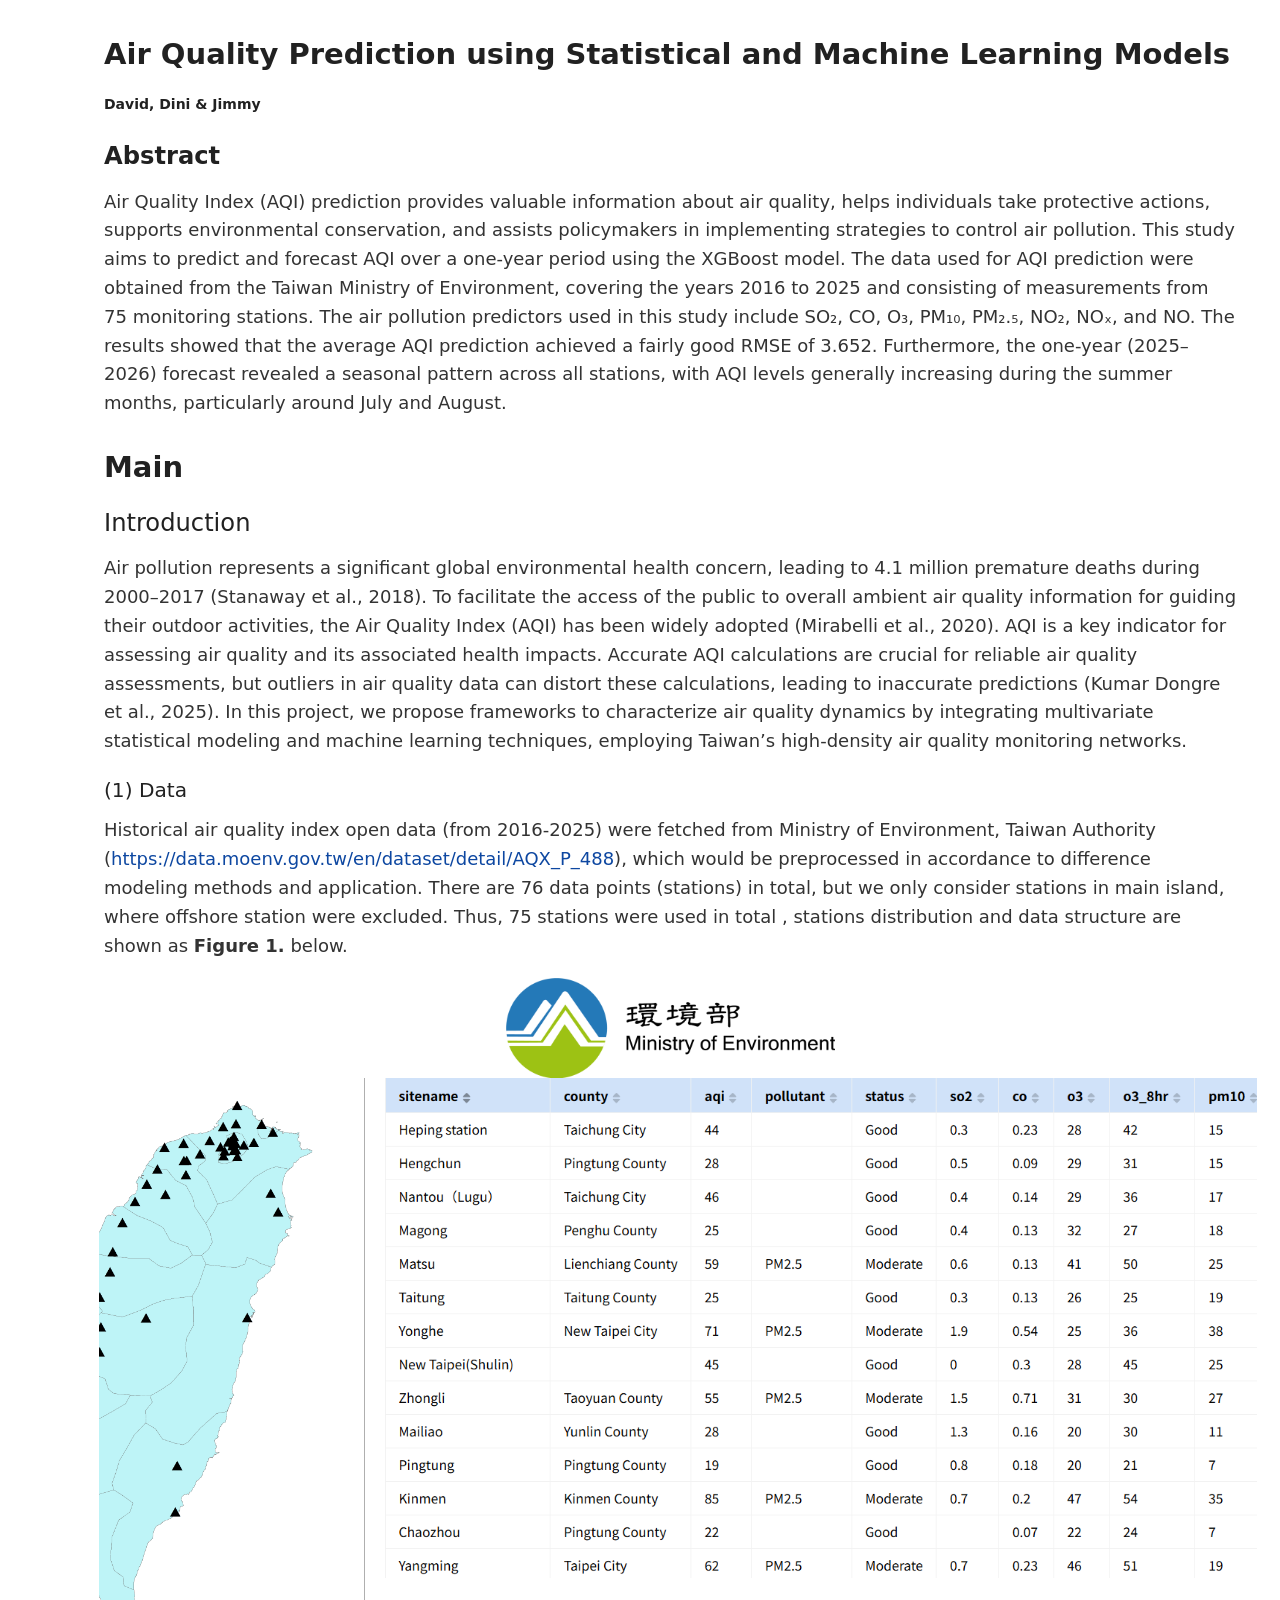
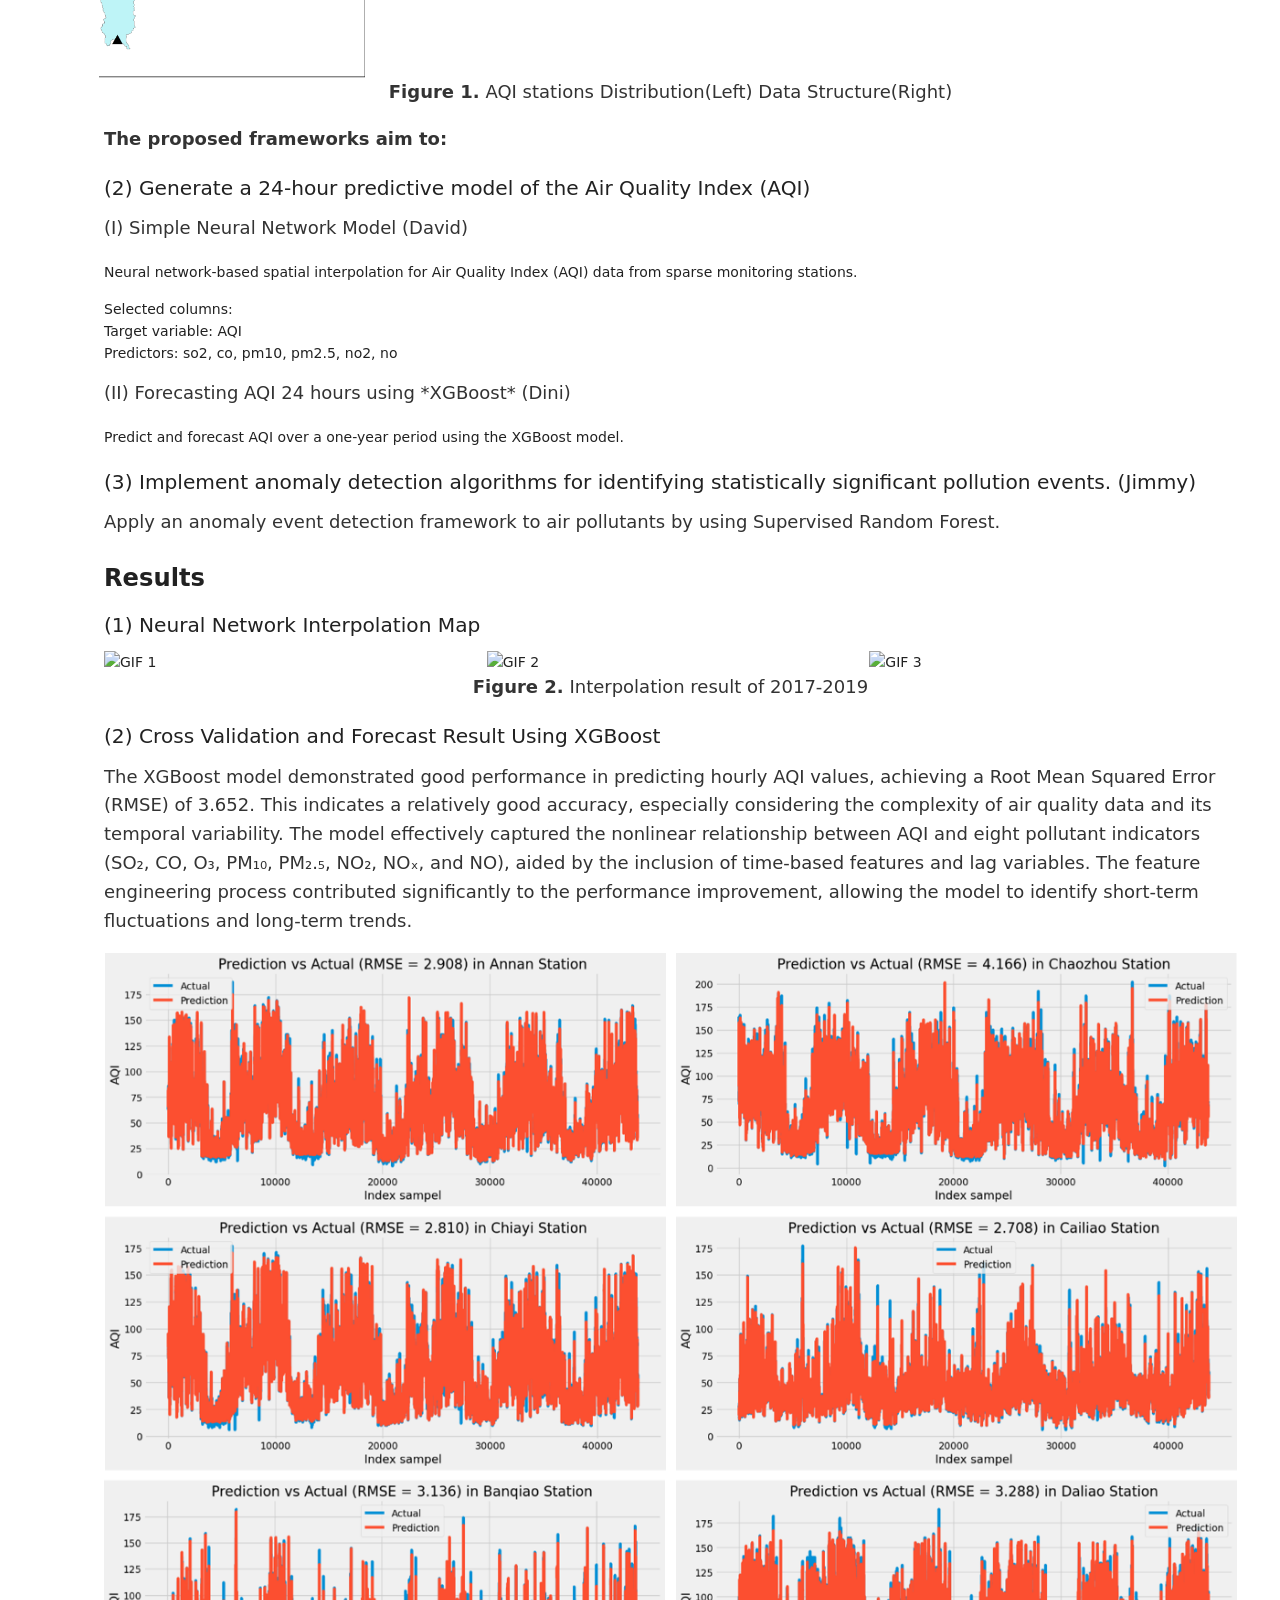
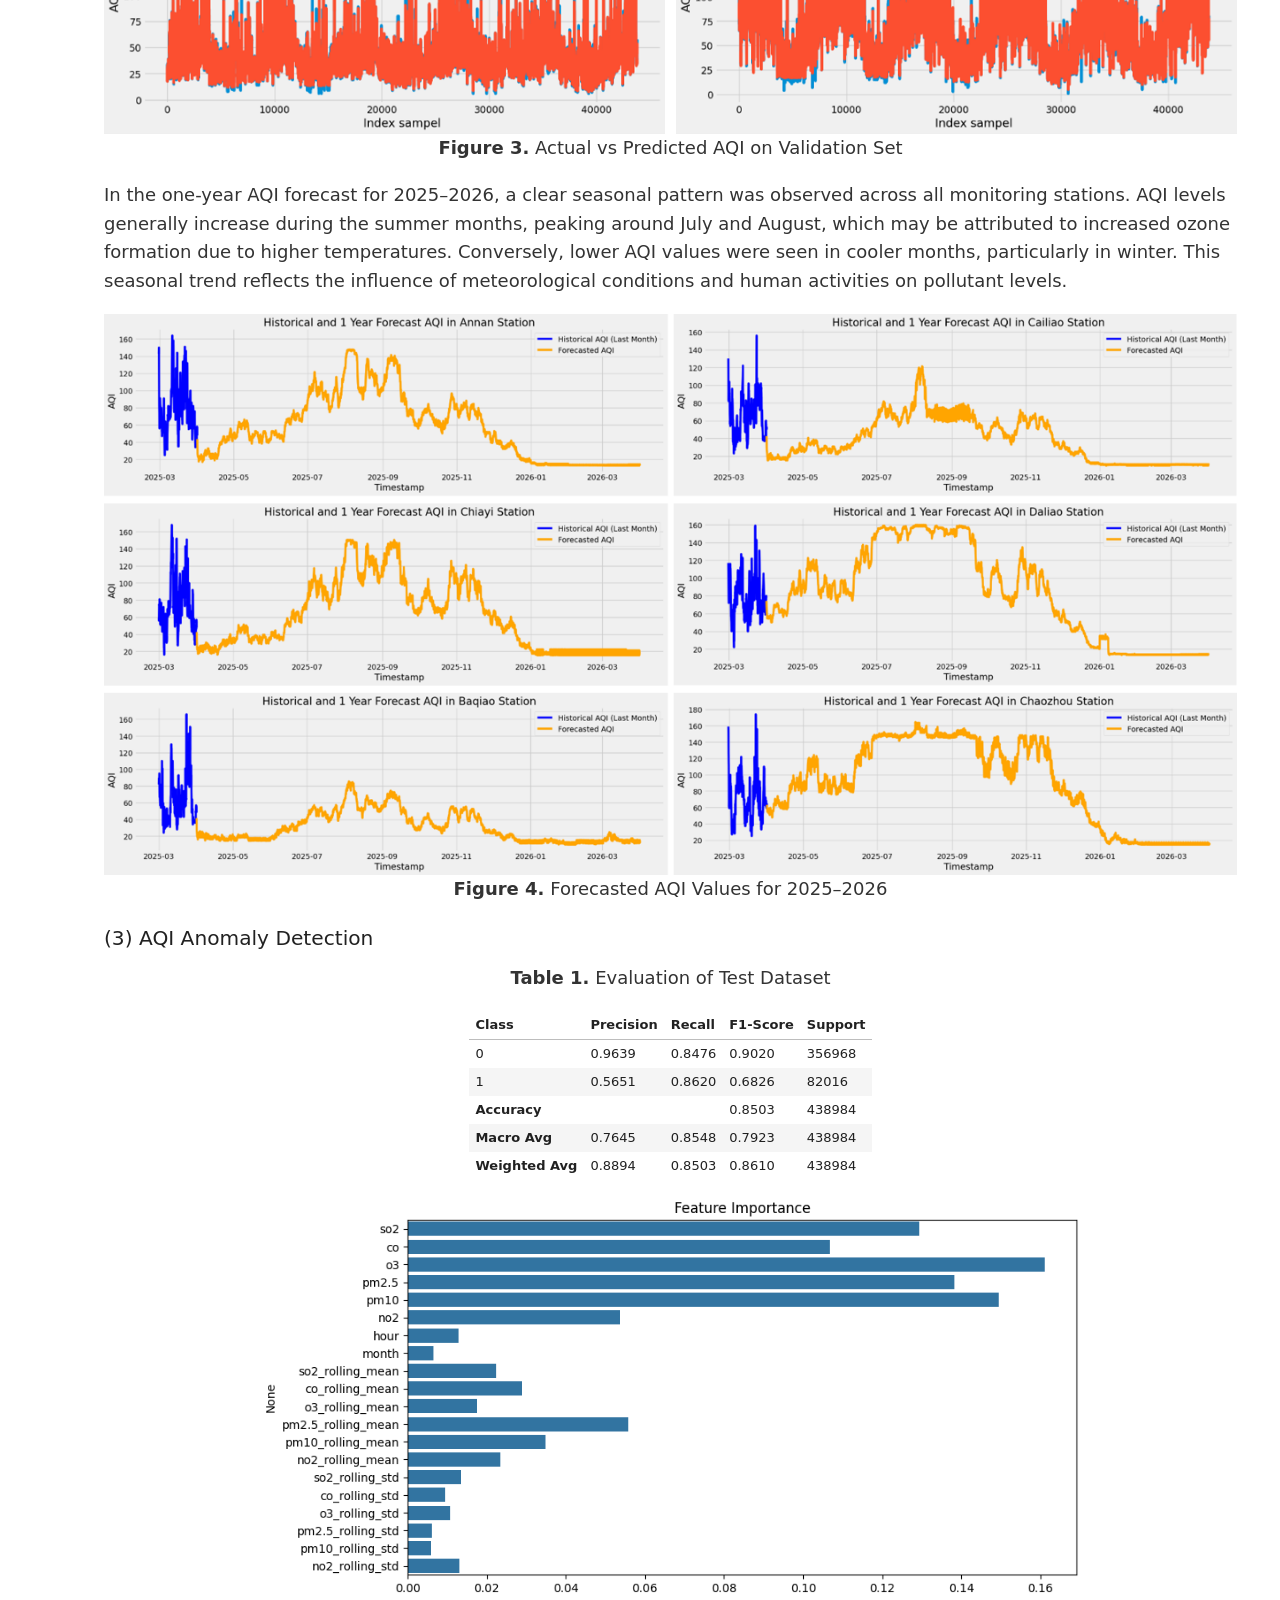
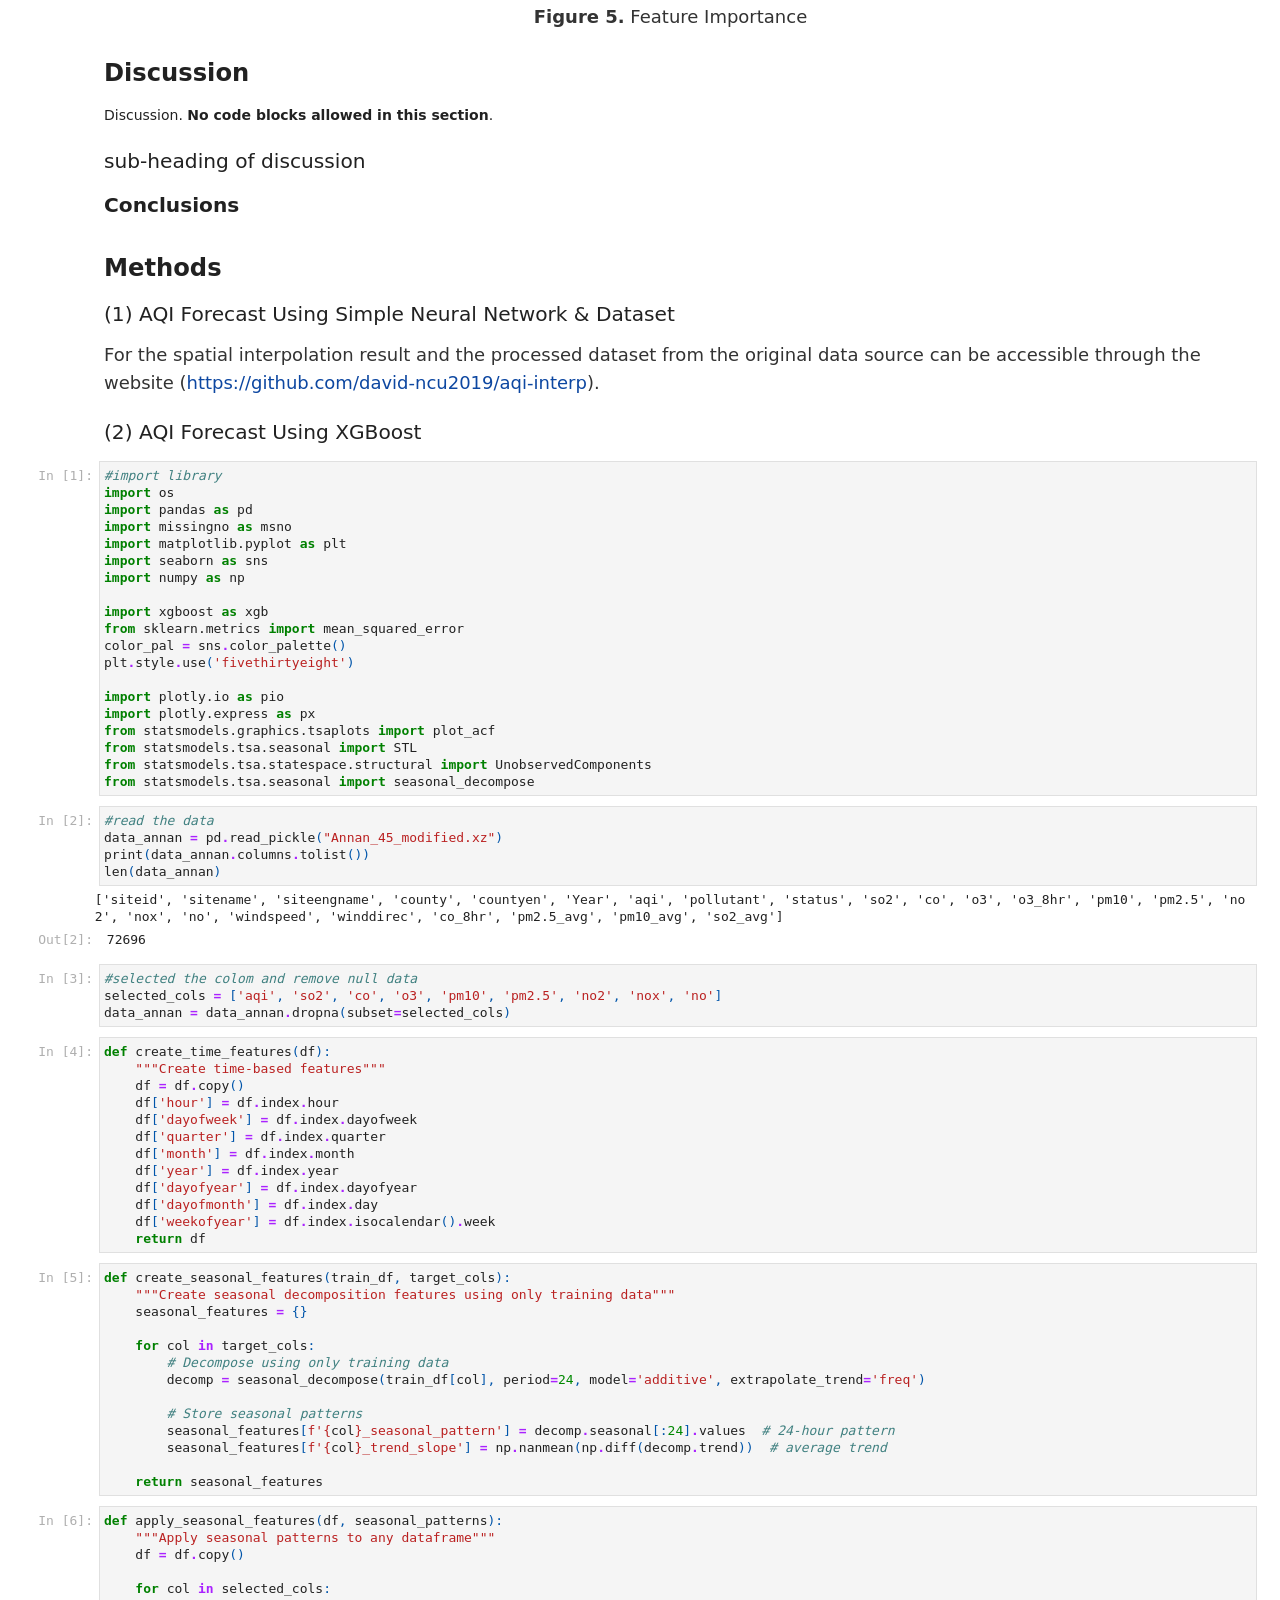
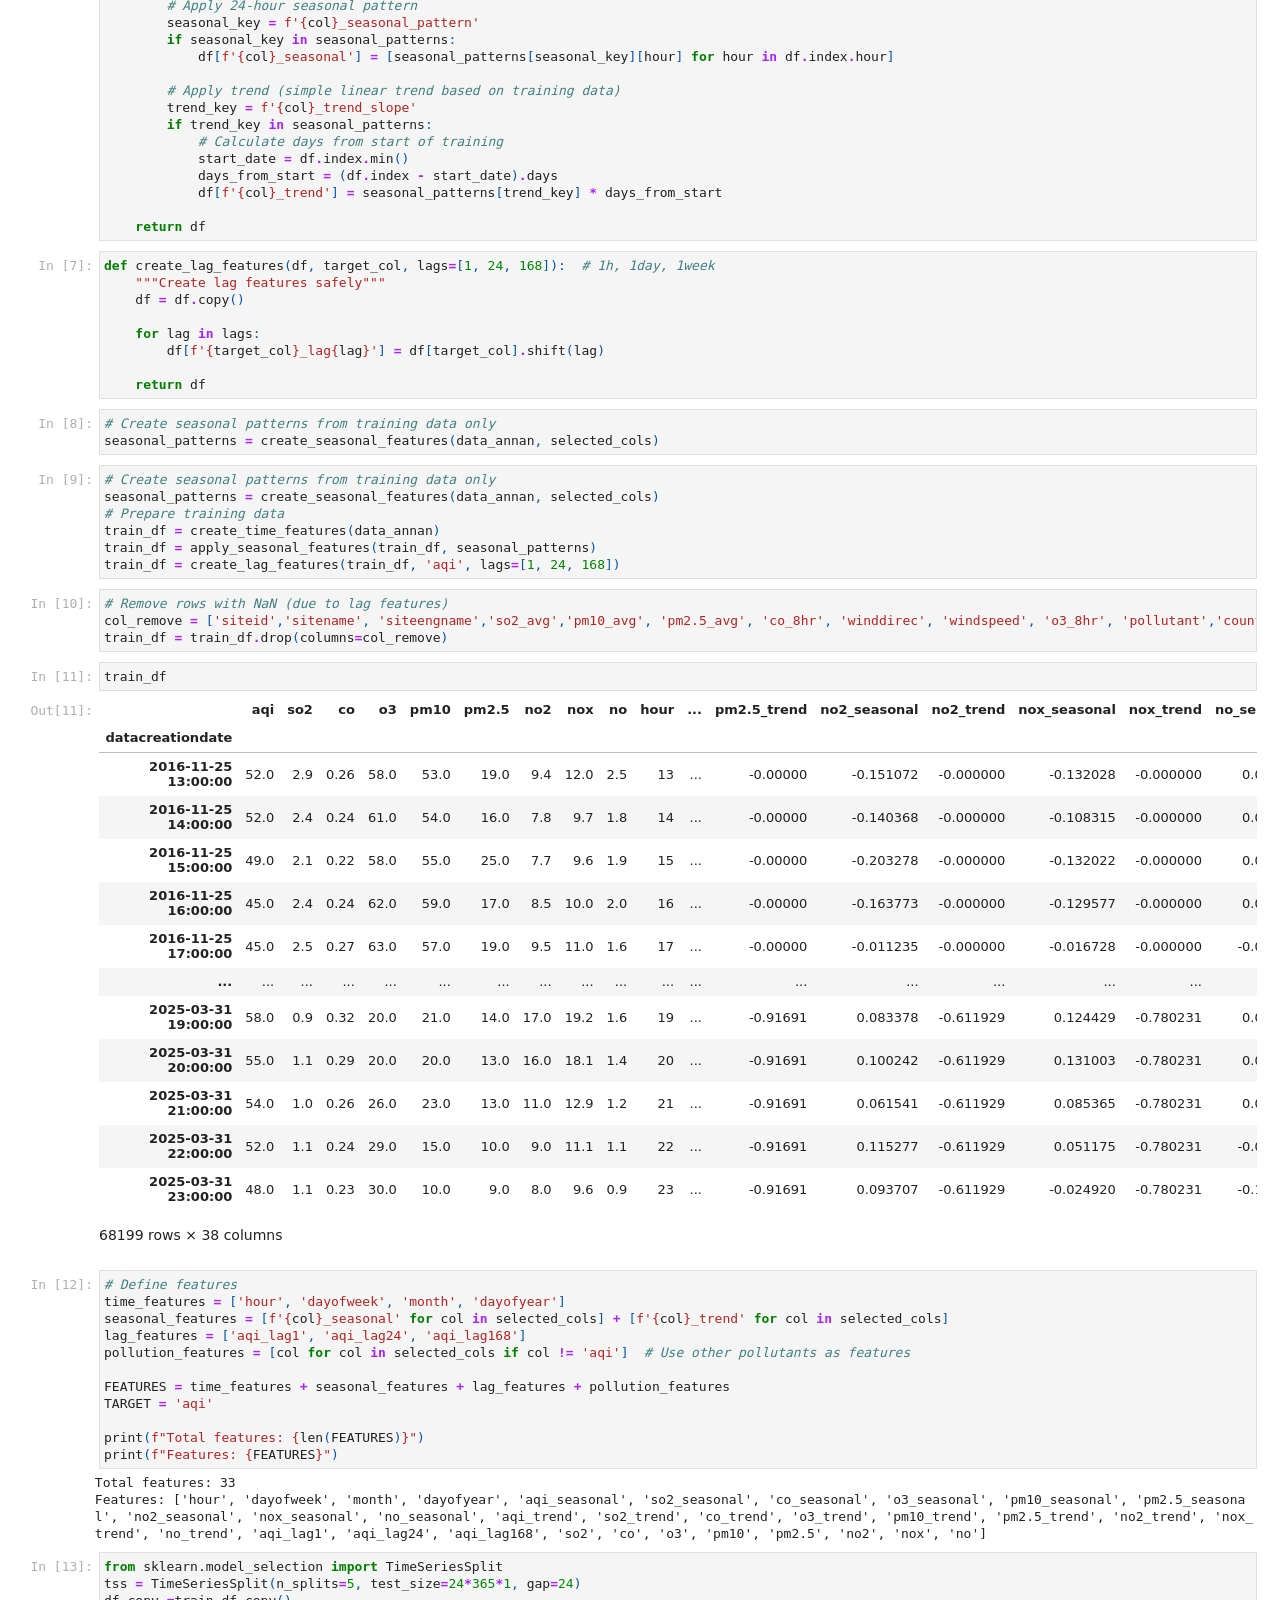
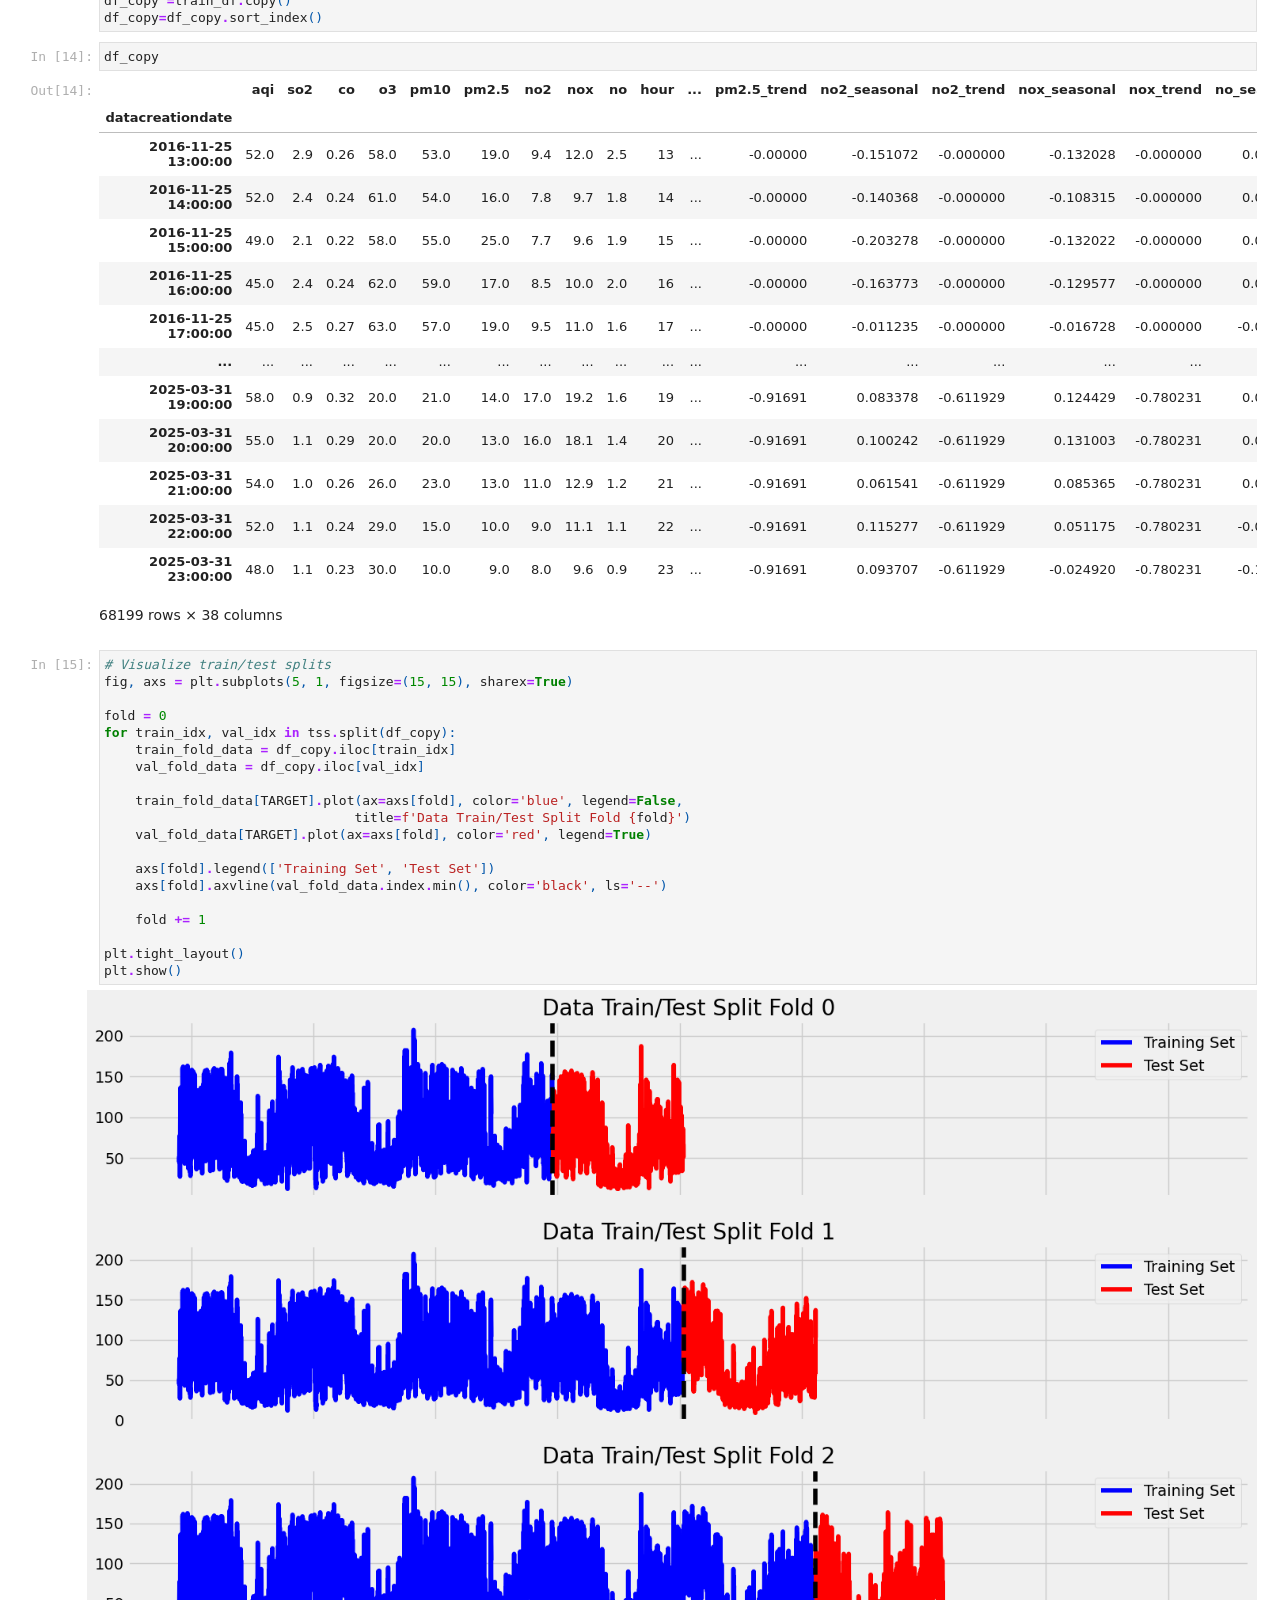
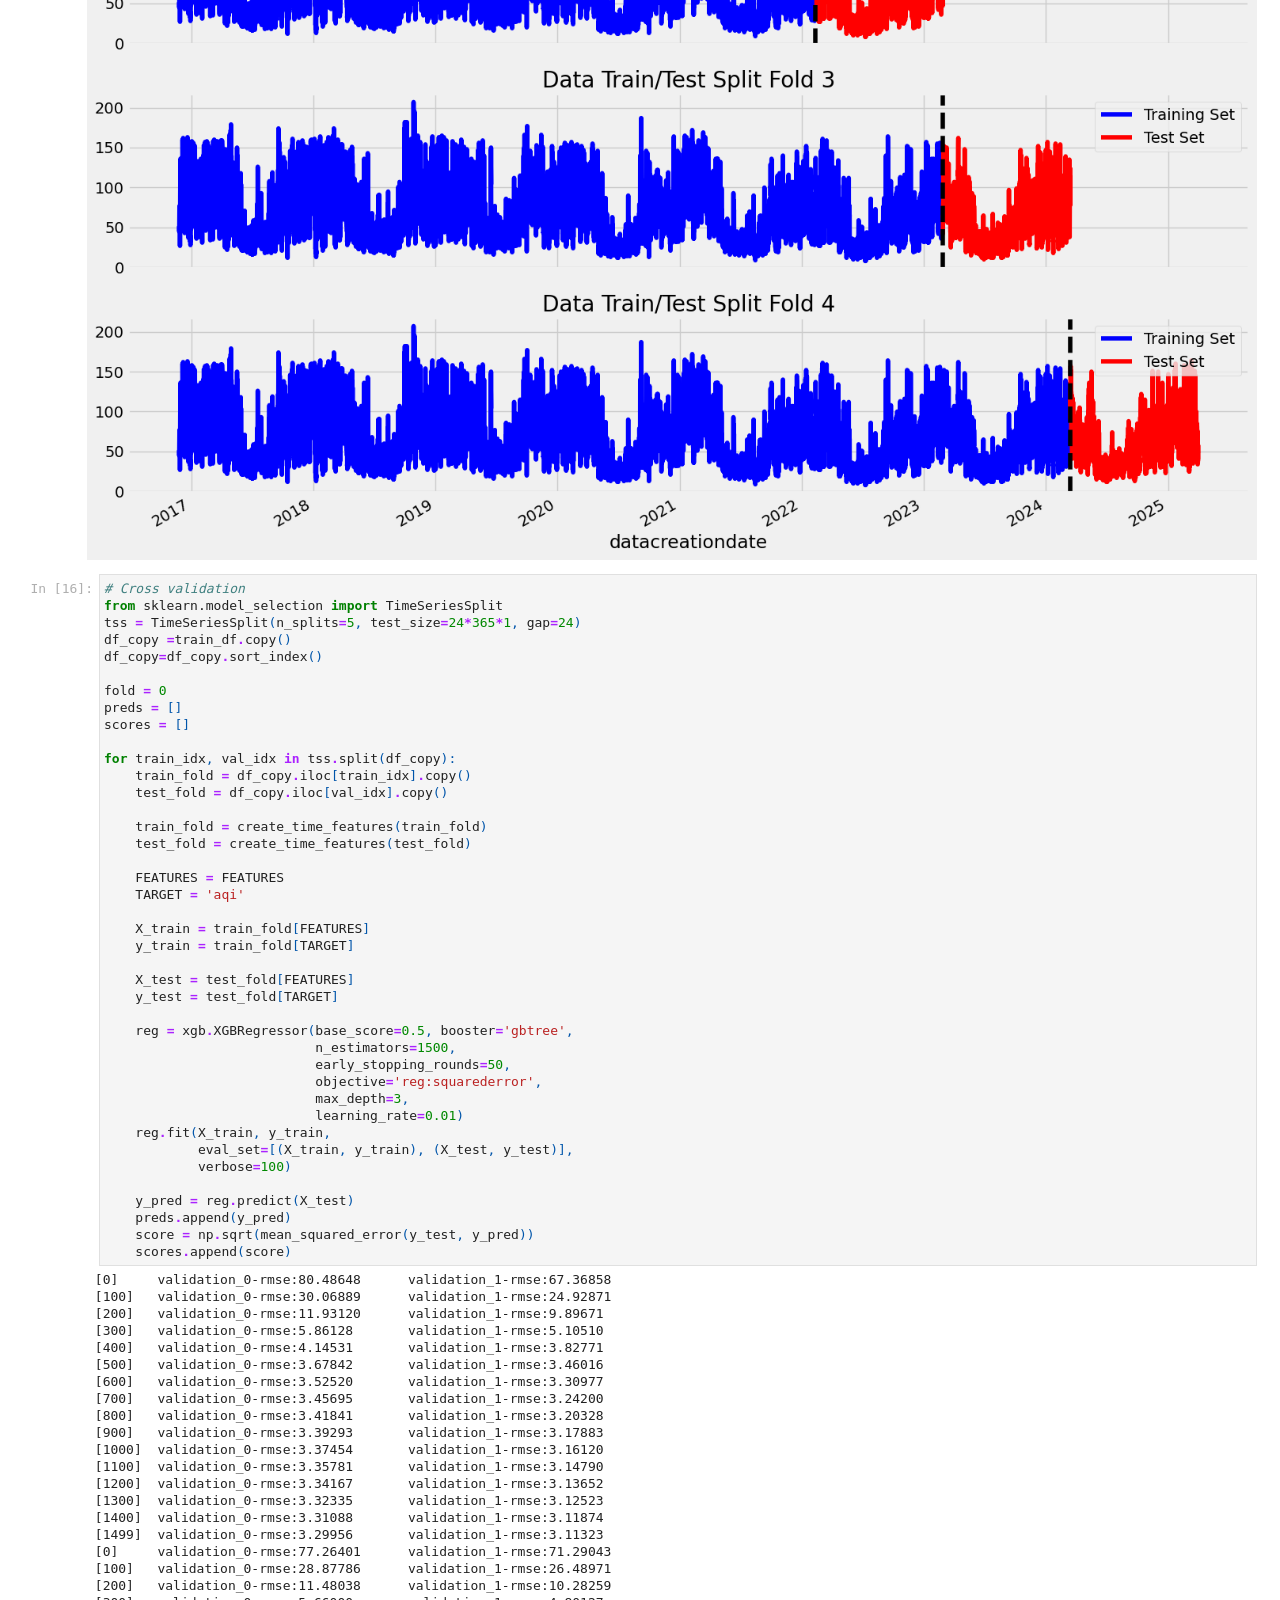
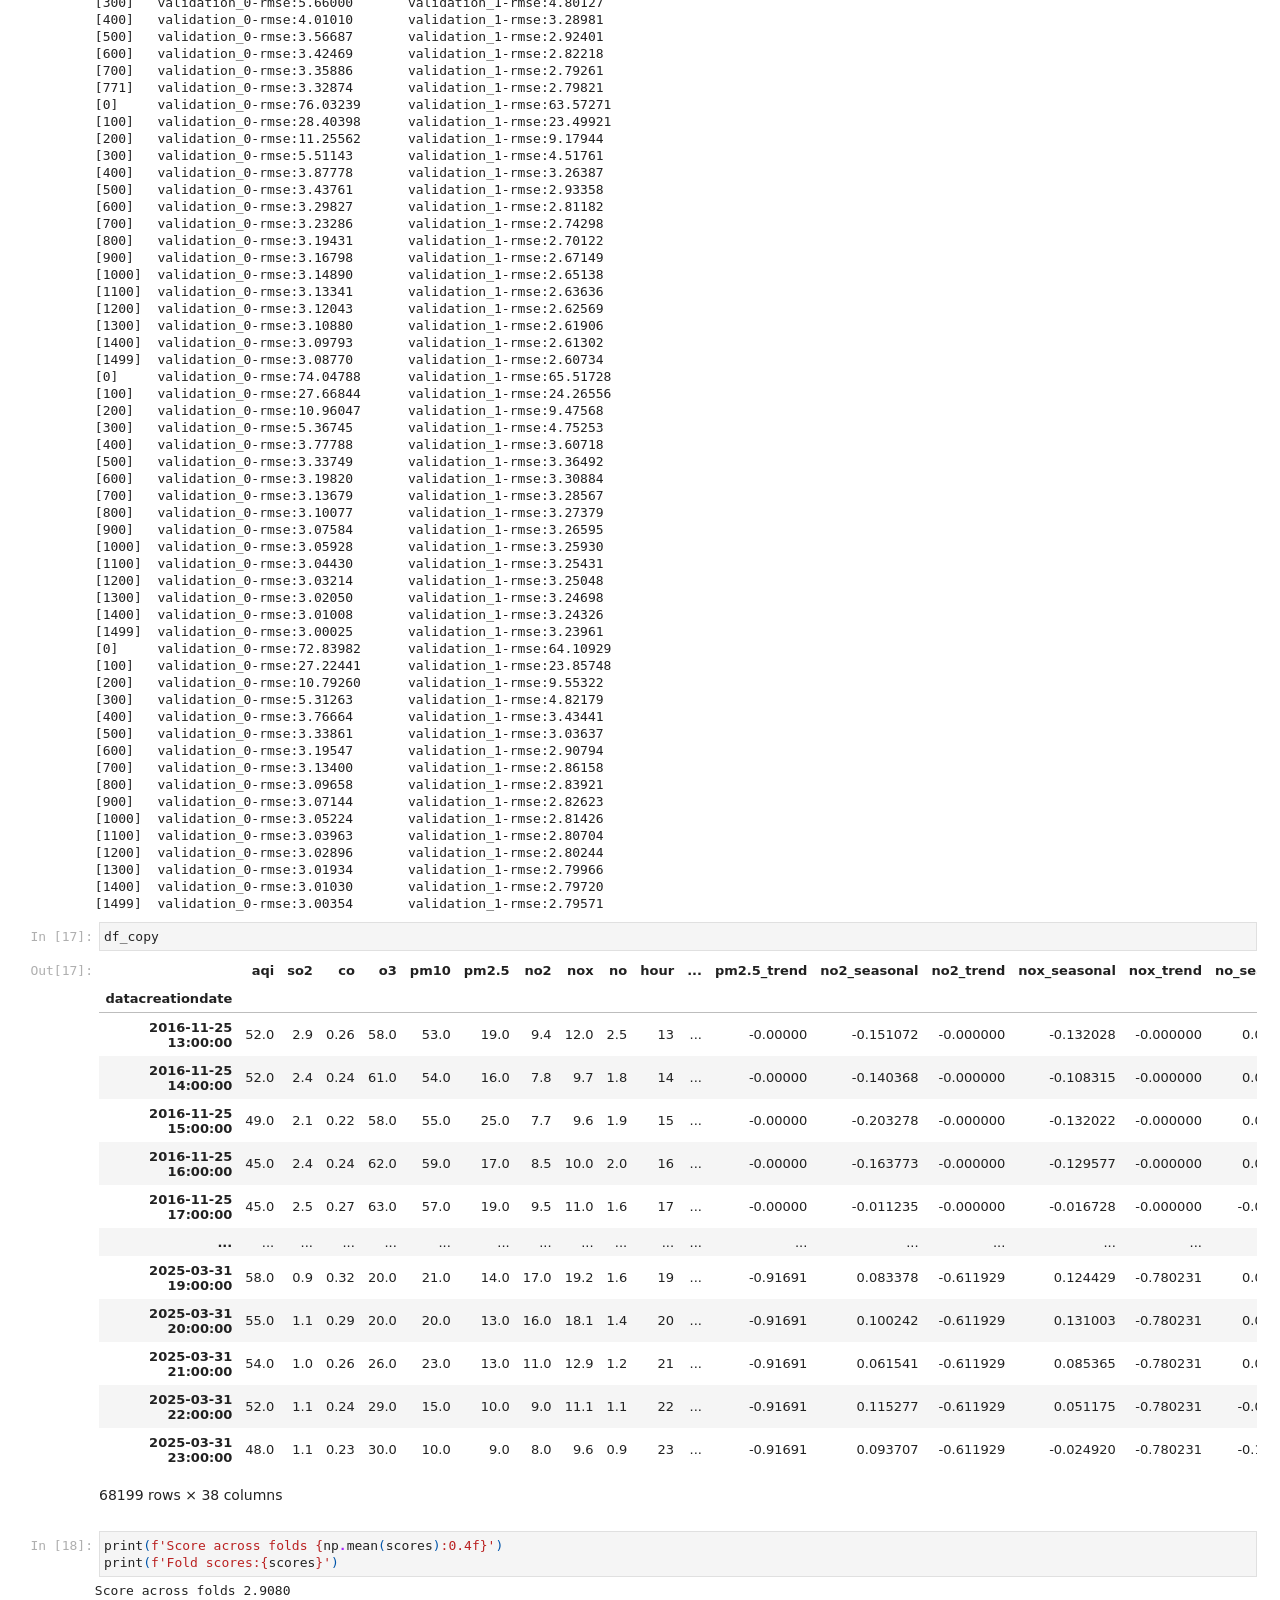
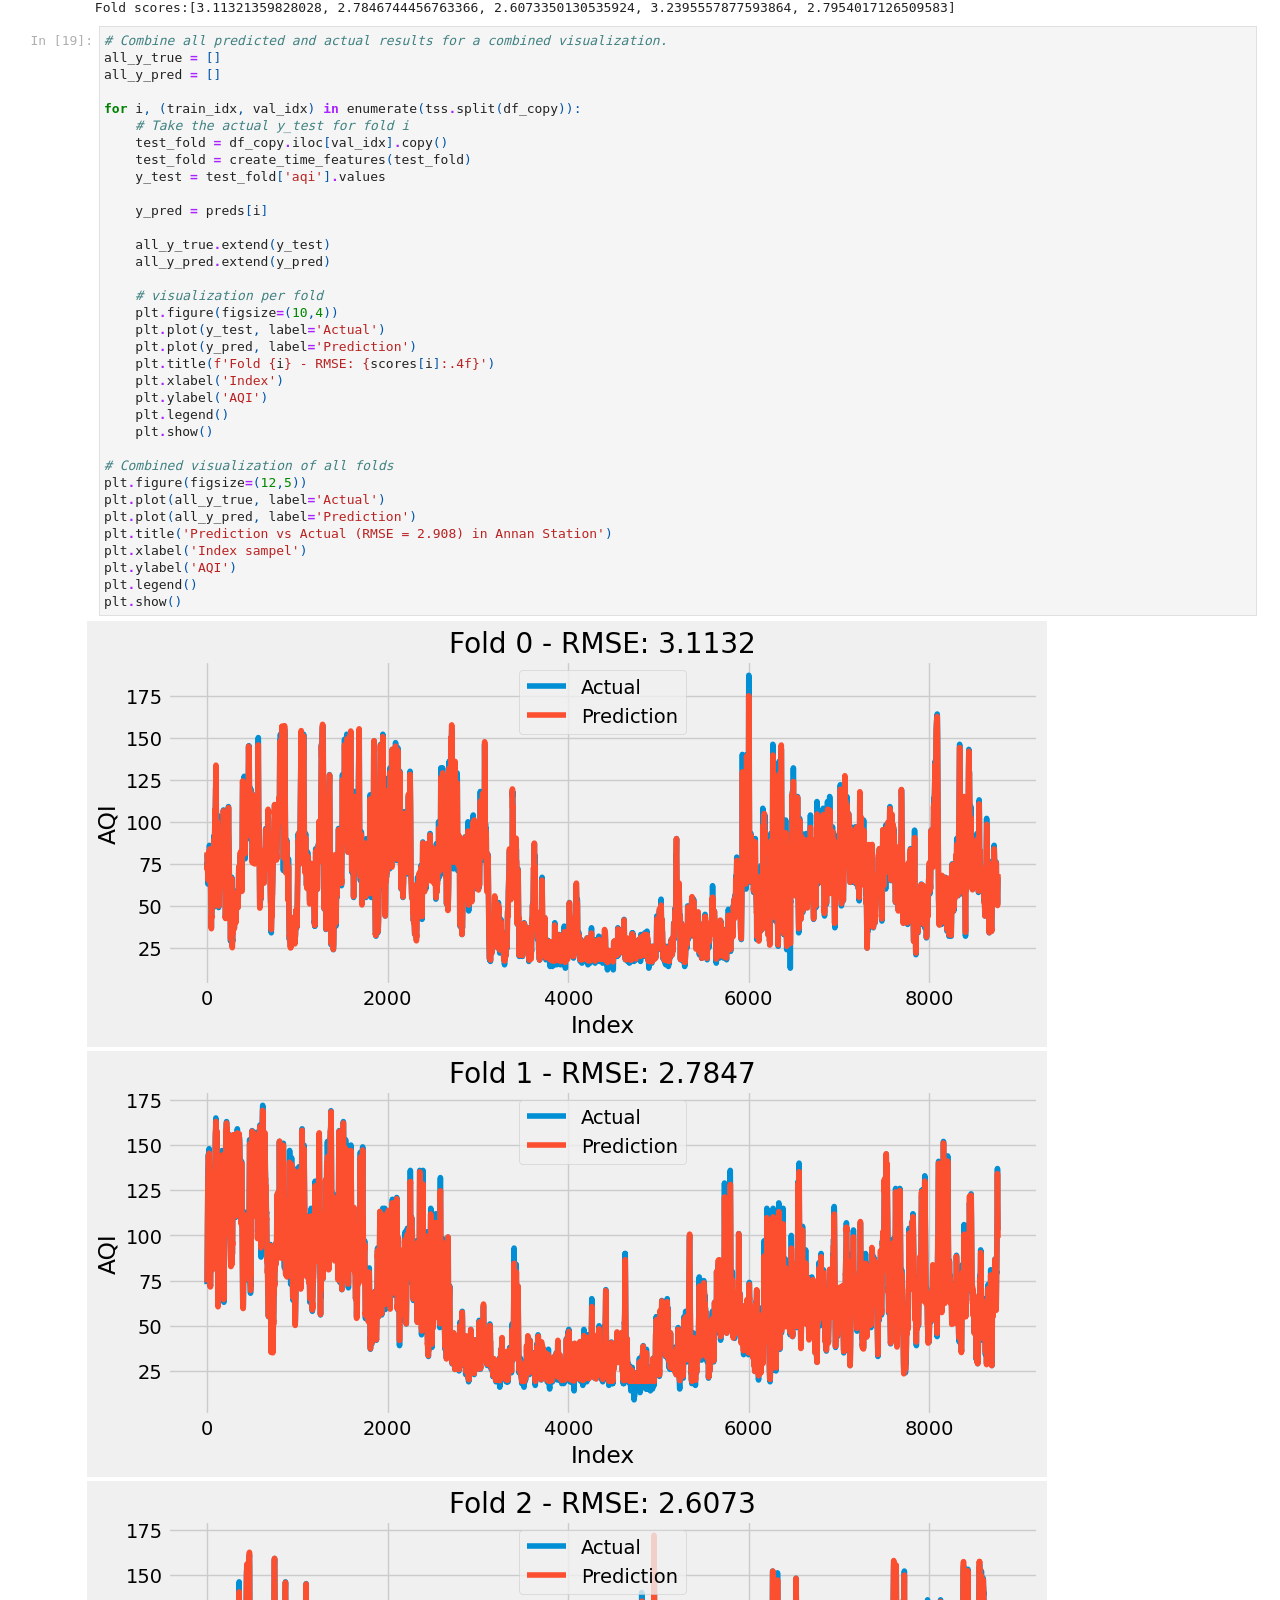
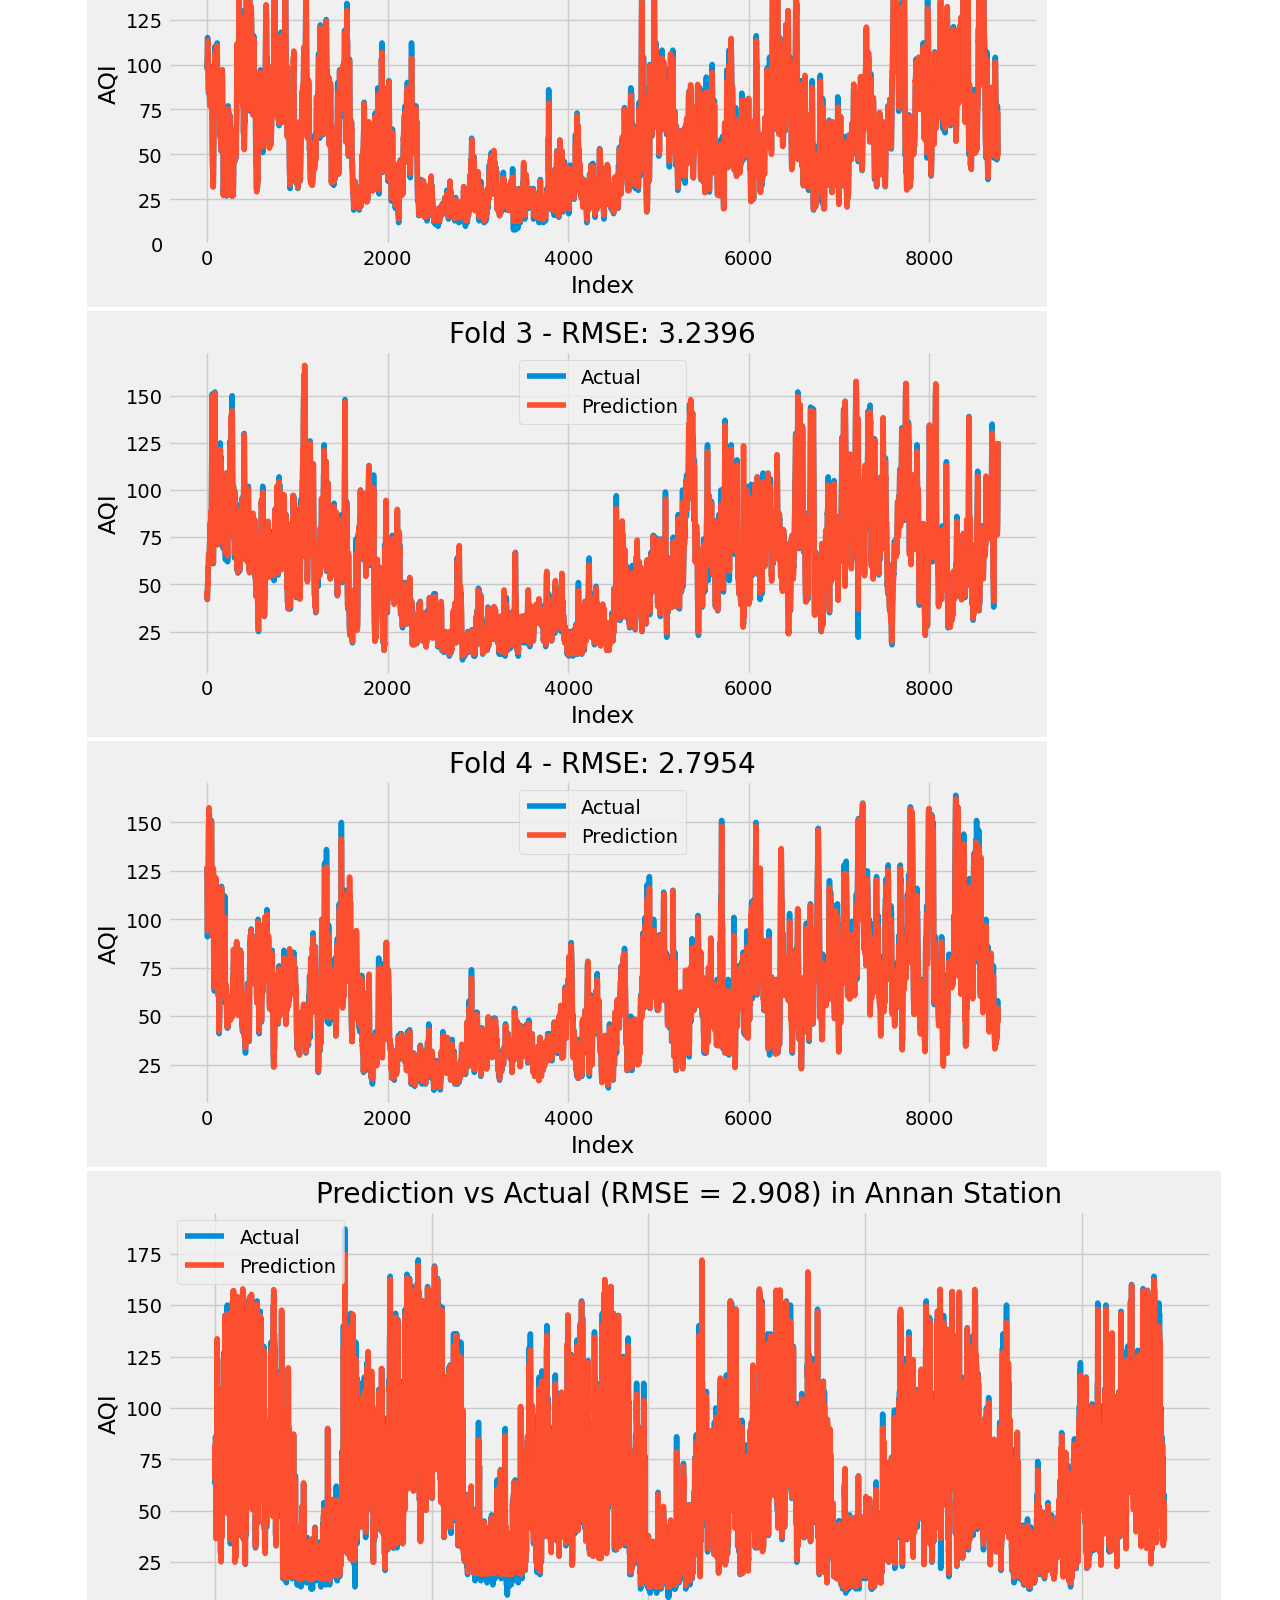
==== commit 07cd3940: "Test" ====
--- a/index.html
+++ b/index.html
@@ -7526,7 +7526,7 @@
 In this project, we propose frameworks to characterize air quality dynamics by integrating multivariate statistical modeling and machine learning techniques, employing Taiwan’s high-density air quality monitoring networks.
 </p>
 <h3 id="(1)-Data">(1) Data<a class="anchor-link" href="#(1)-Data">¶</a></h3><p style="text-align: left; font-size: 18px; color: #333;">
-Historical air quality index open data (from 2016-2025) were fetched from Ministry of Environment, Taiwan Authority (https://data.moenv.gov.tw/en/dataset/detail/AQX_P_488), which would be preprocessed in accordance to difference modeling methods and application. There are 76 data points (stations) in total, but we only consider stations in main island, where offshore station were excluded. Thus, 75 stations were used in total , stations distribution and data structure are shown as <strong>Figure 1.</strong> below.
+Historical air quality index open data (from 2016-2025) were fetched from Ministry of Environment, Taiwan Authority (<a href="https://data.moenv.gov.tw/en/dataset/detail/AQX_P_488" target="_blank">https://data.moenv.gov.tw/en/dataset/detail/AQX_P_488</a>), which would be preprocessed in accordance to difference modeling methods and application. There are 76 data points (stations) in total, but we only consider stations in main island, where offshore station were excluded. Thus, 75 stations were used in total , stations distribution and data structure are shown as <strong>Figure 1.</strong> below.
 </p>
 <img alt="GIF 1" src="img/EPA.png" style="display: block; height: 100px; width: auto; margin: 0 auto;"/>
 <div style="display: flex; justify-content: center; gap: 20px;">
@@ -7666,7 +7666,7 @@
 <div class="jp-InputArea jp-Cell-inputArea"><div class="jp-InputPrompt jp-InputArea-prompt">
 </div><div class="jp-RenderedHTMLCommon jp-RenderedMarkdown jp-MarkdownOutput" data-mime-type="text/markdown">
 <h2 id="Methods"><strong>Methods</strong><a class="anchor-link" href="#Methods">¶</a></h2><h3 id="(1)-AQI-Forecast-Using-Simple-Neural-Network-&amp;-Dataset">(1) AQI Forecast Using Simple Neural Network &amp; Dataset<a class="anchor-link" href="#(1)-AQI-Forecast-Using-Simple-Neural-Network-&amp;-Dataset">¶</a></h3><p style="text-align: left; font-size: 18px; color: #333;">
-For the spatial interpolation result and the processed dataset from the original data source can be accessible through the website (https://github.com/david-ncu2019/aqi-interp).
+For the spatial interpolation result and the processed dataset from the original data source can be accessible through the website (<a href="https://github.com/david-ncu2019/aqi-interp" target="_blank">https://github.com/david-ncu2019/aqi-interp</a>).
 </p>
 <h3 id="(2)-AQI-Forecast-Using-XGBoost">(2) AQI Forecast Using XGBoost<a class="anchor-link" href="#(2)-AQI-Forecast-Using-XGBoost">¶</a></h3>
 </div>
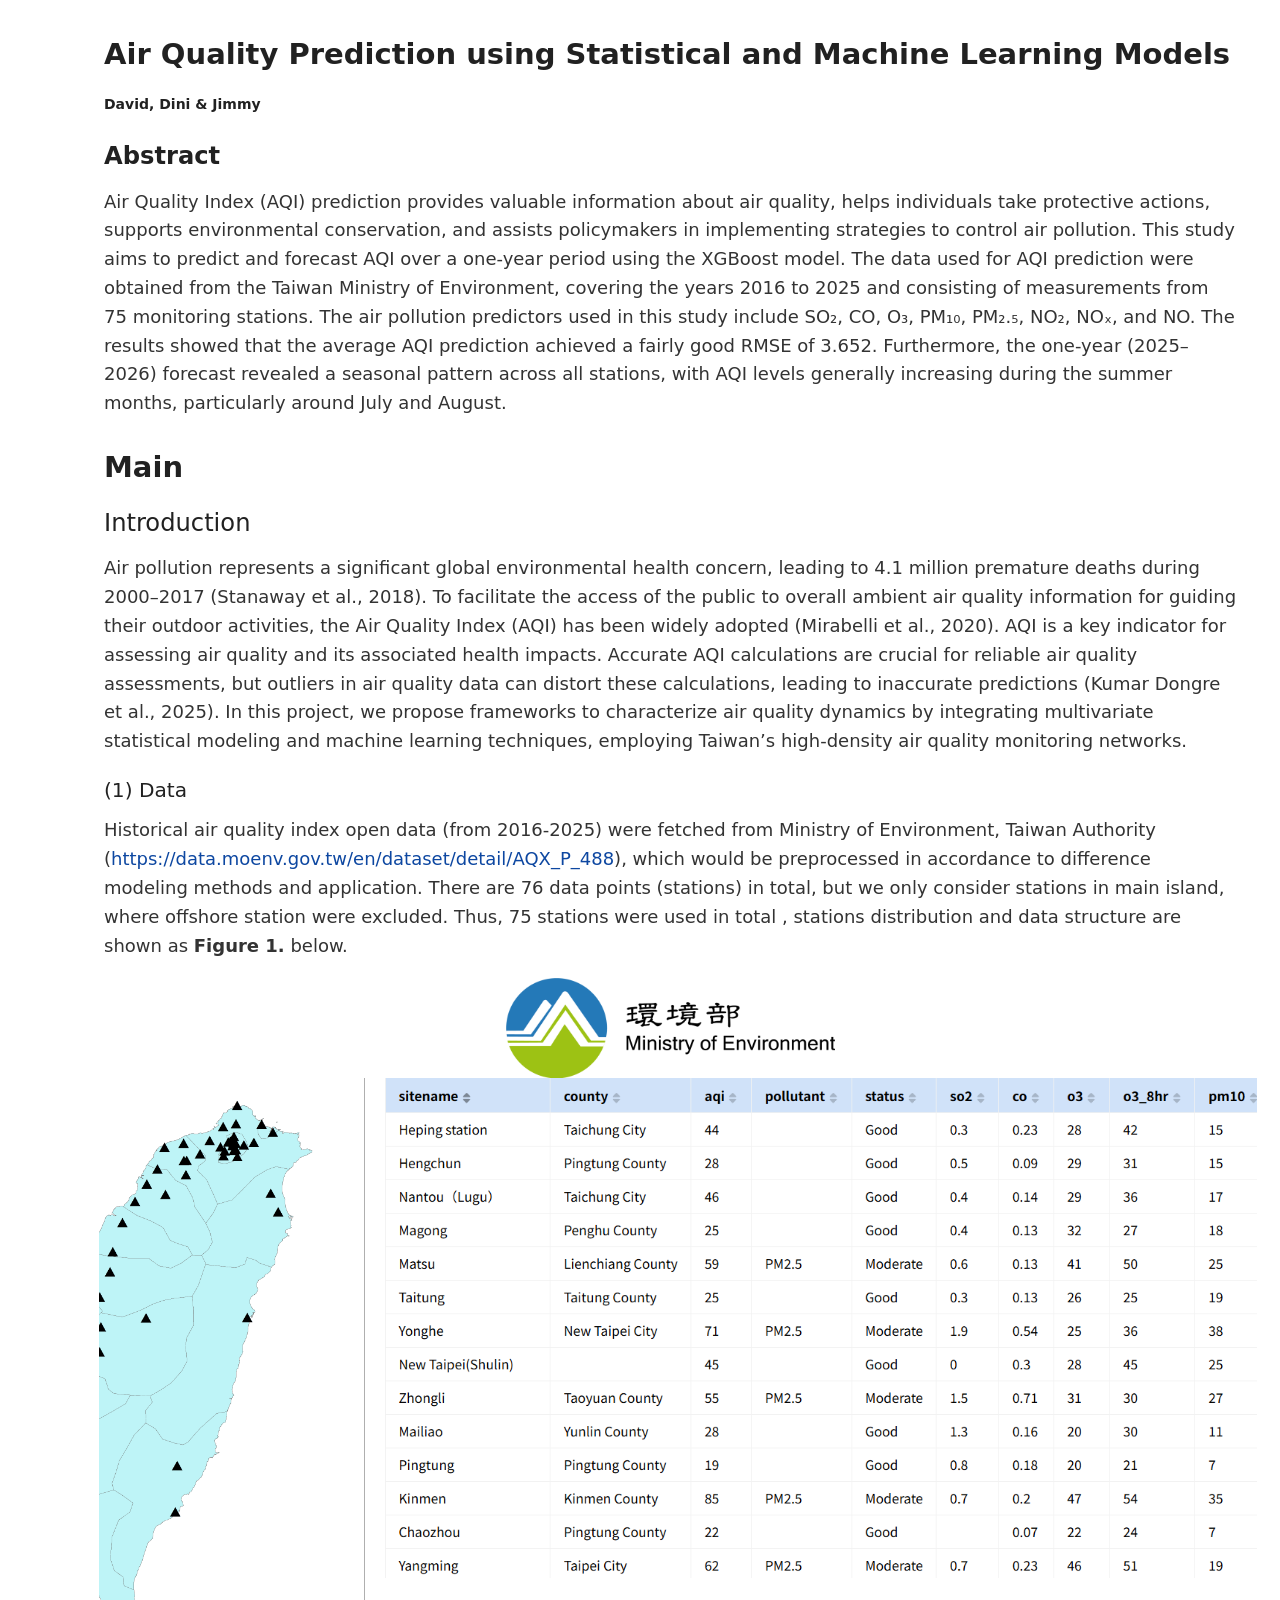
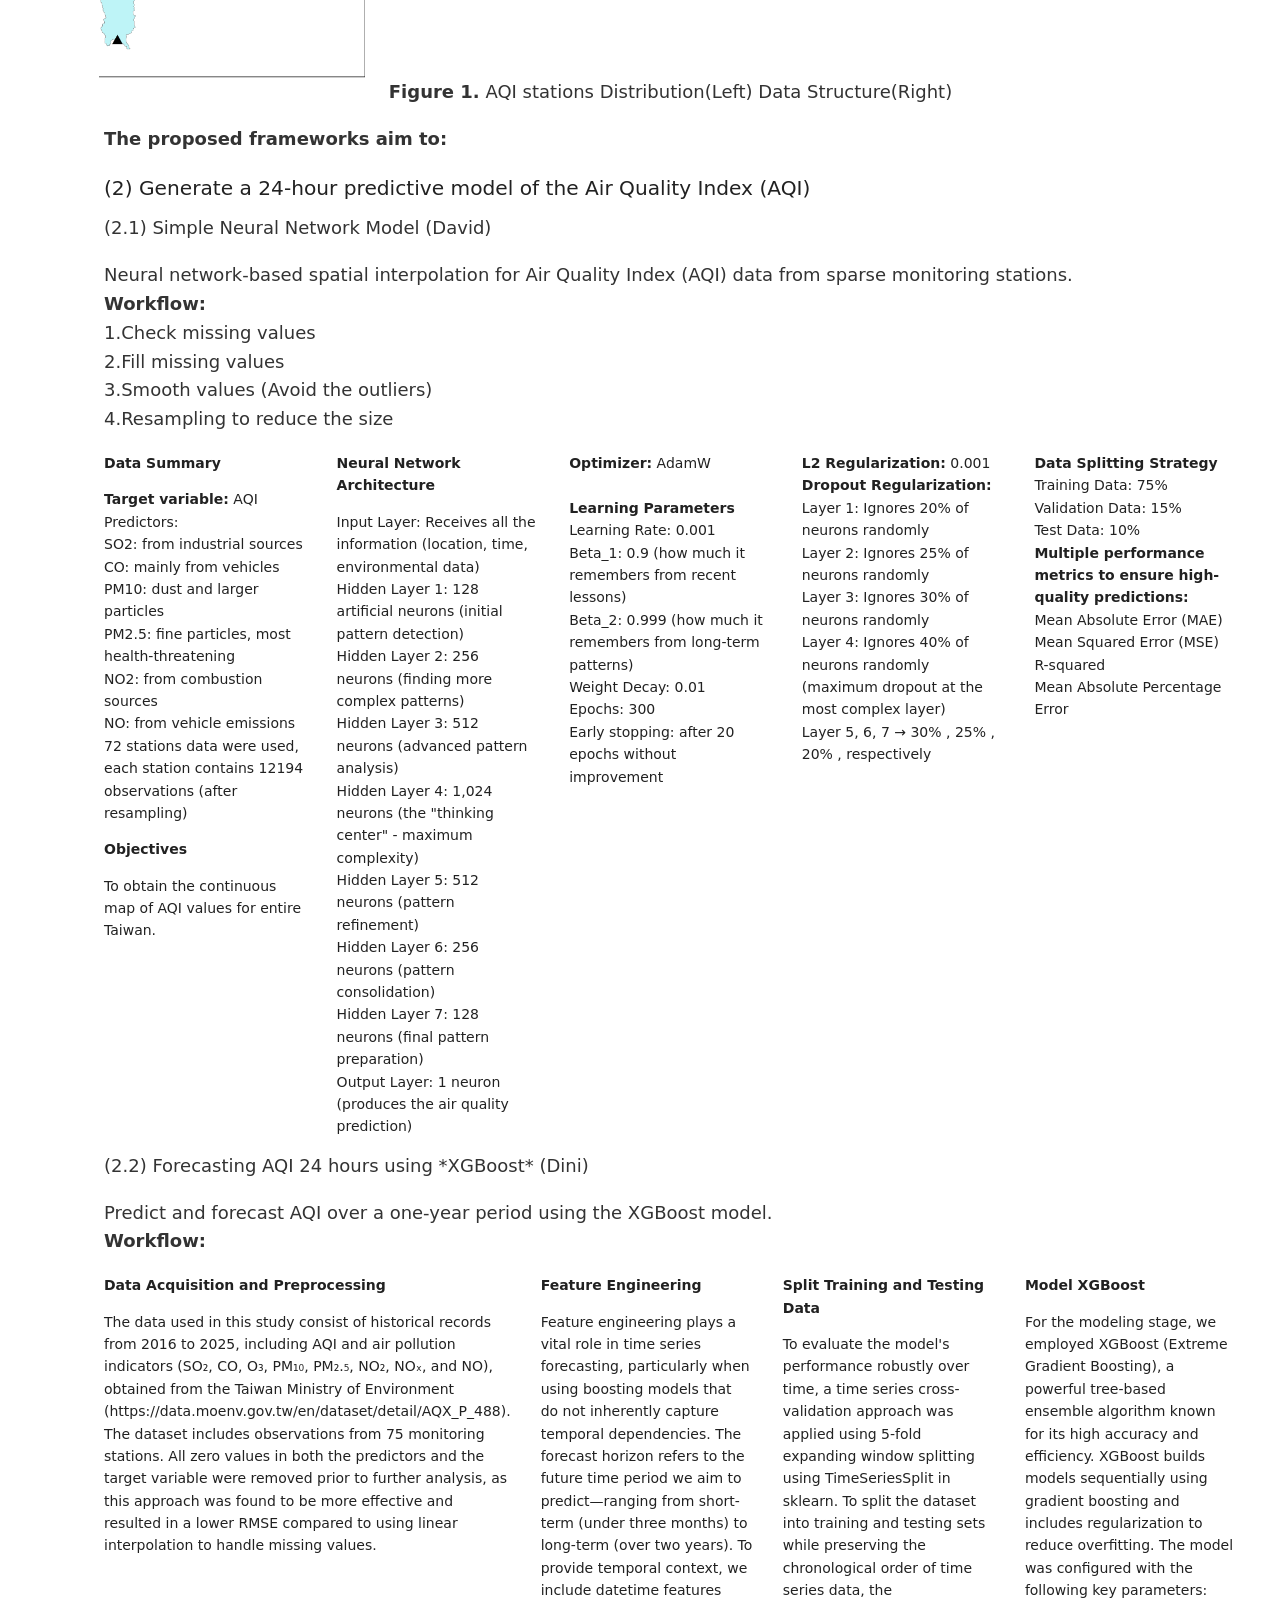
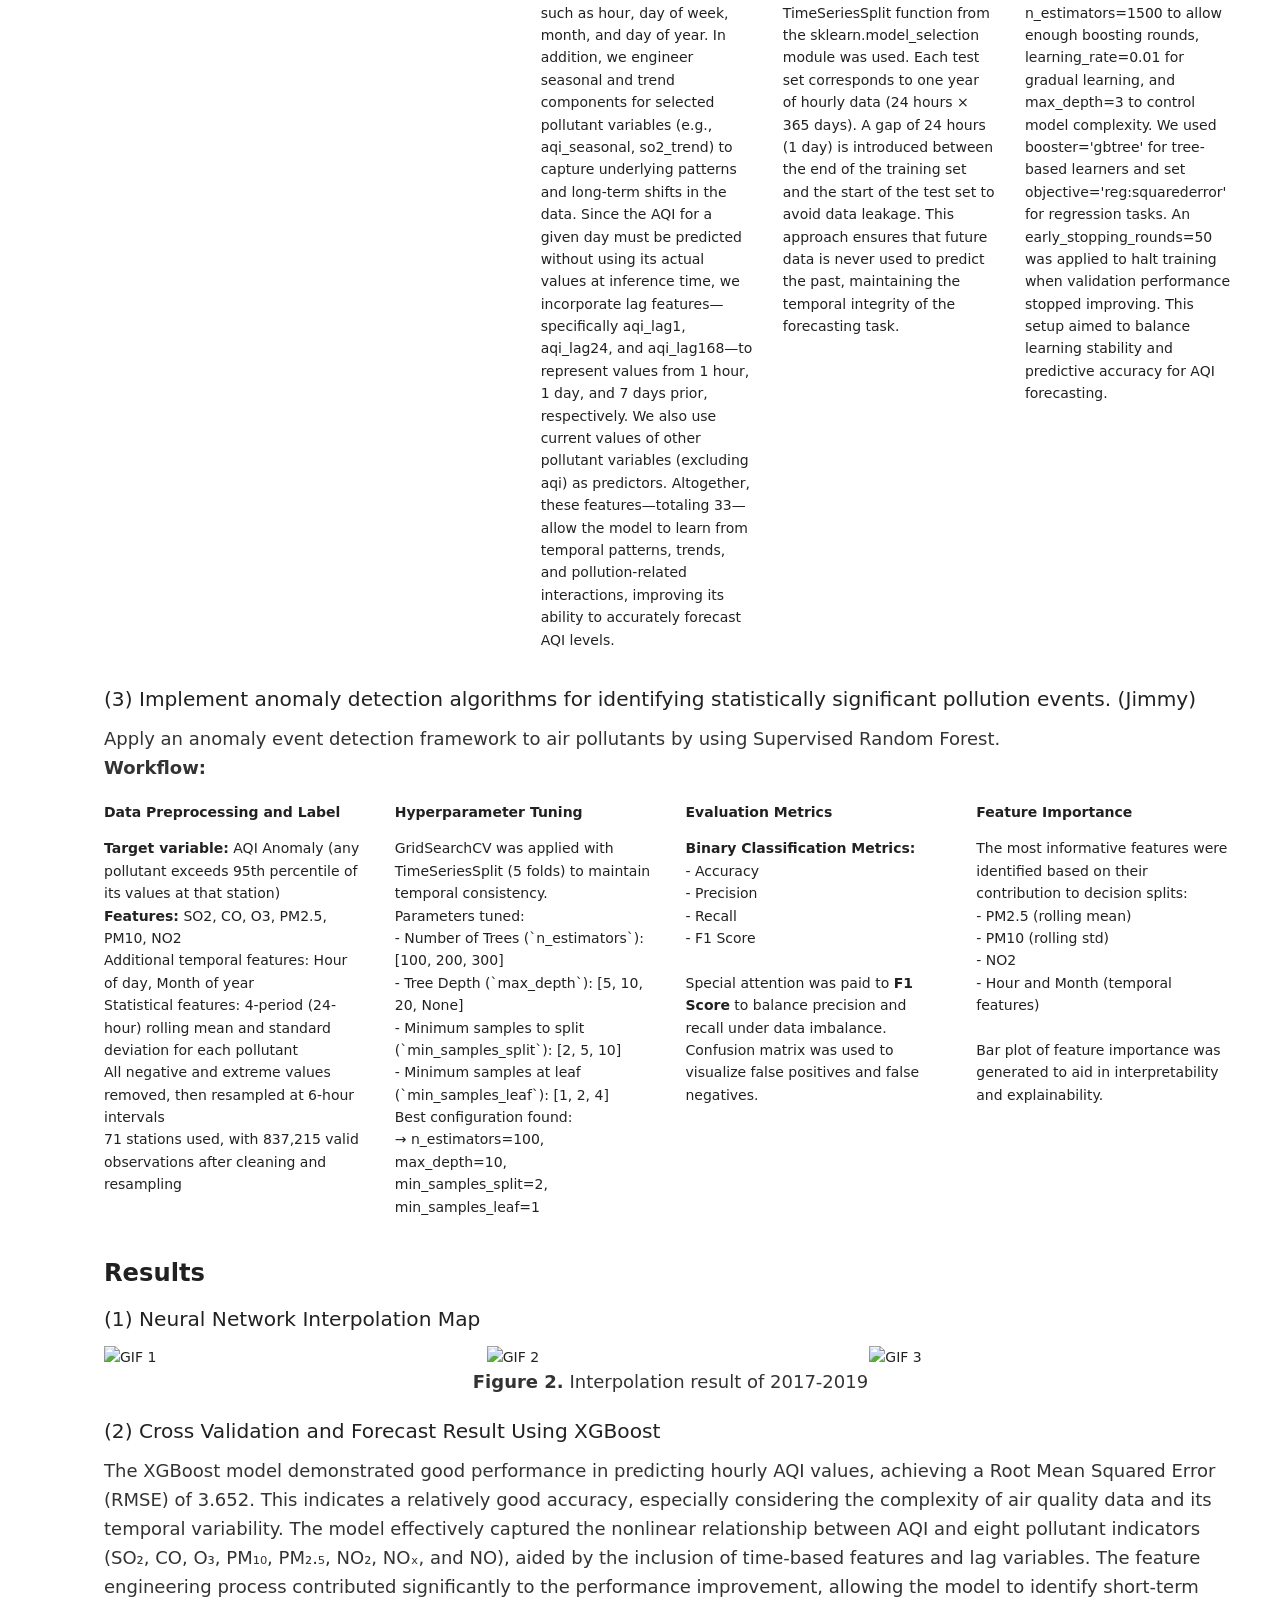
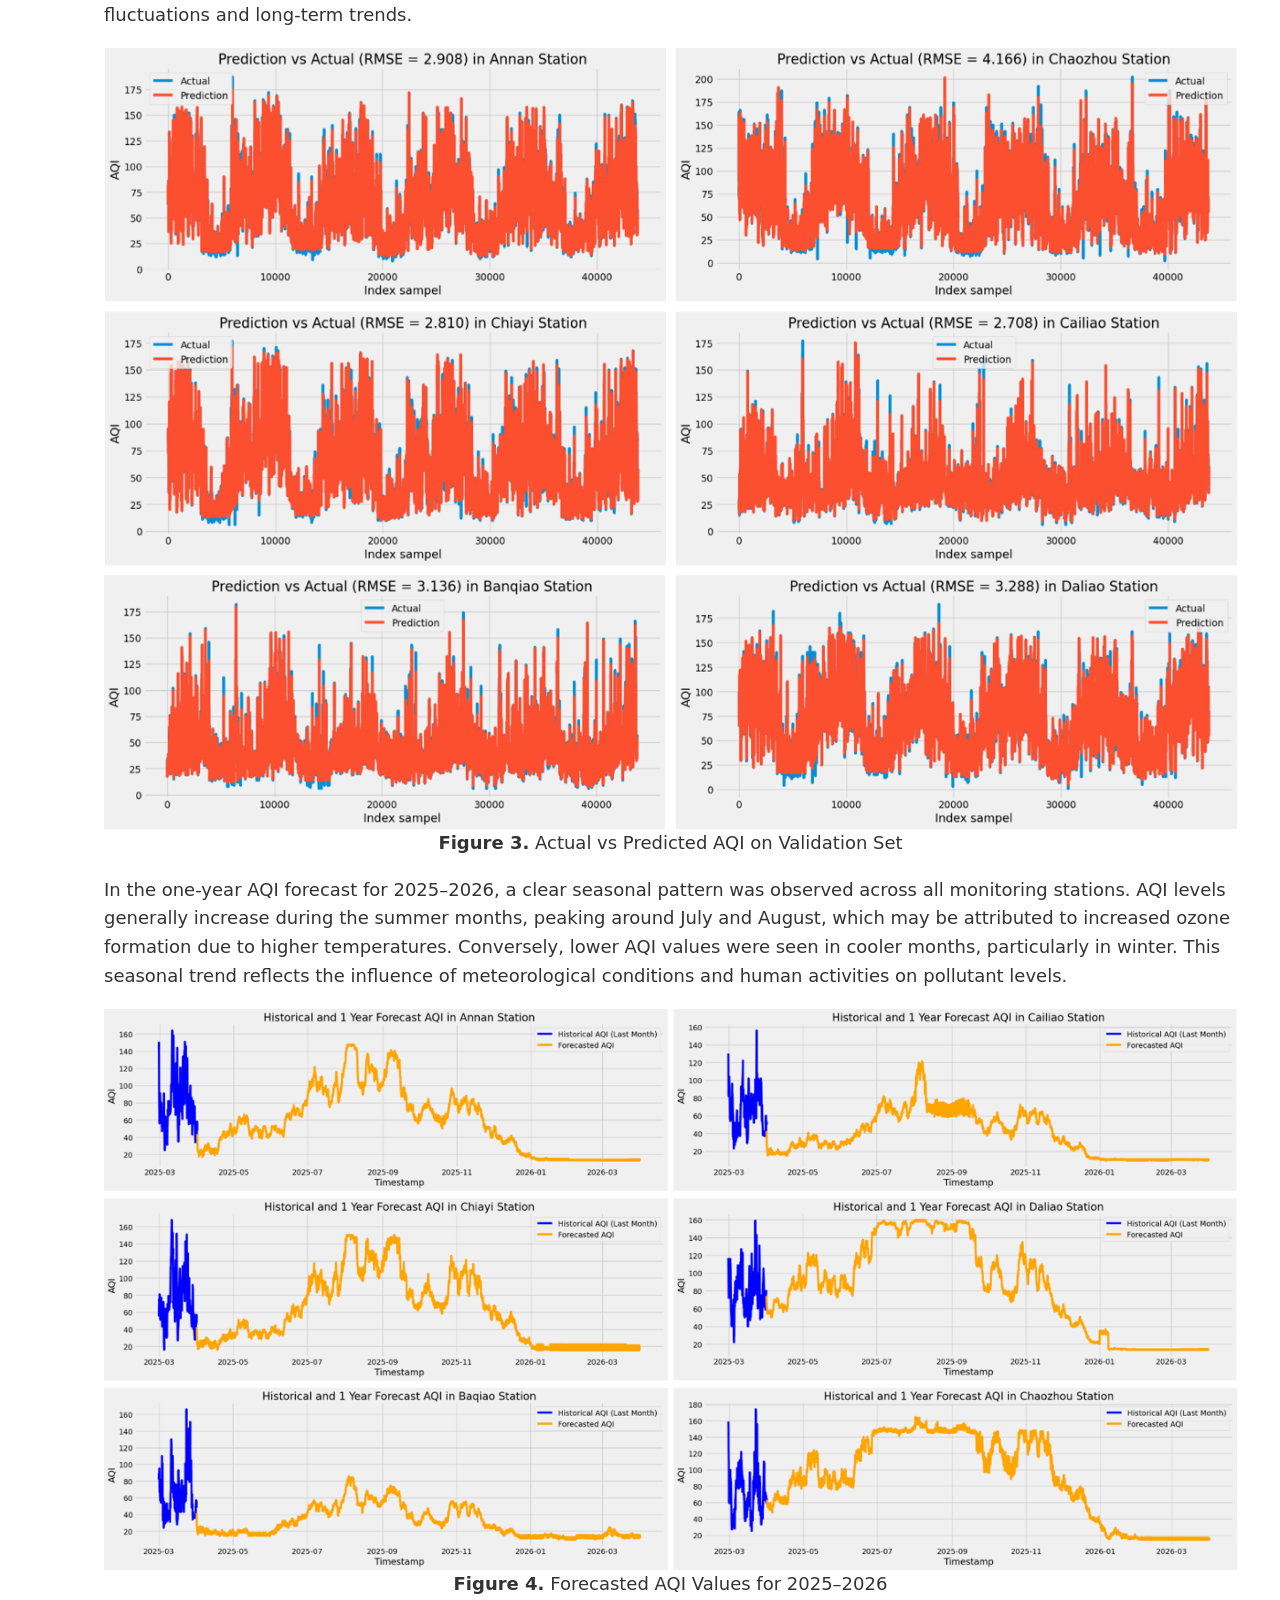
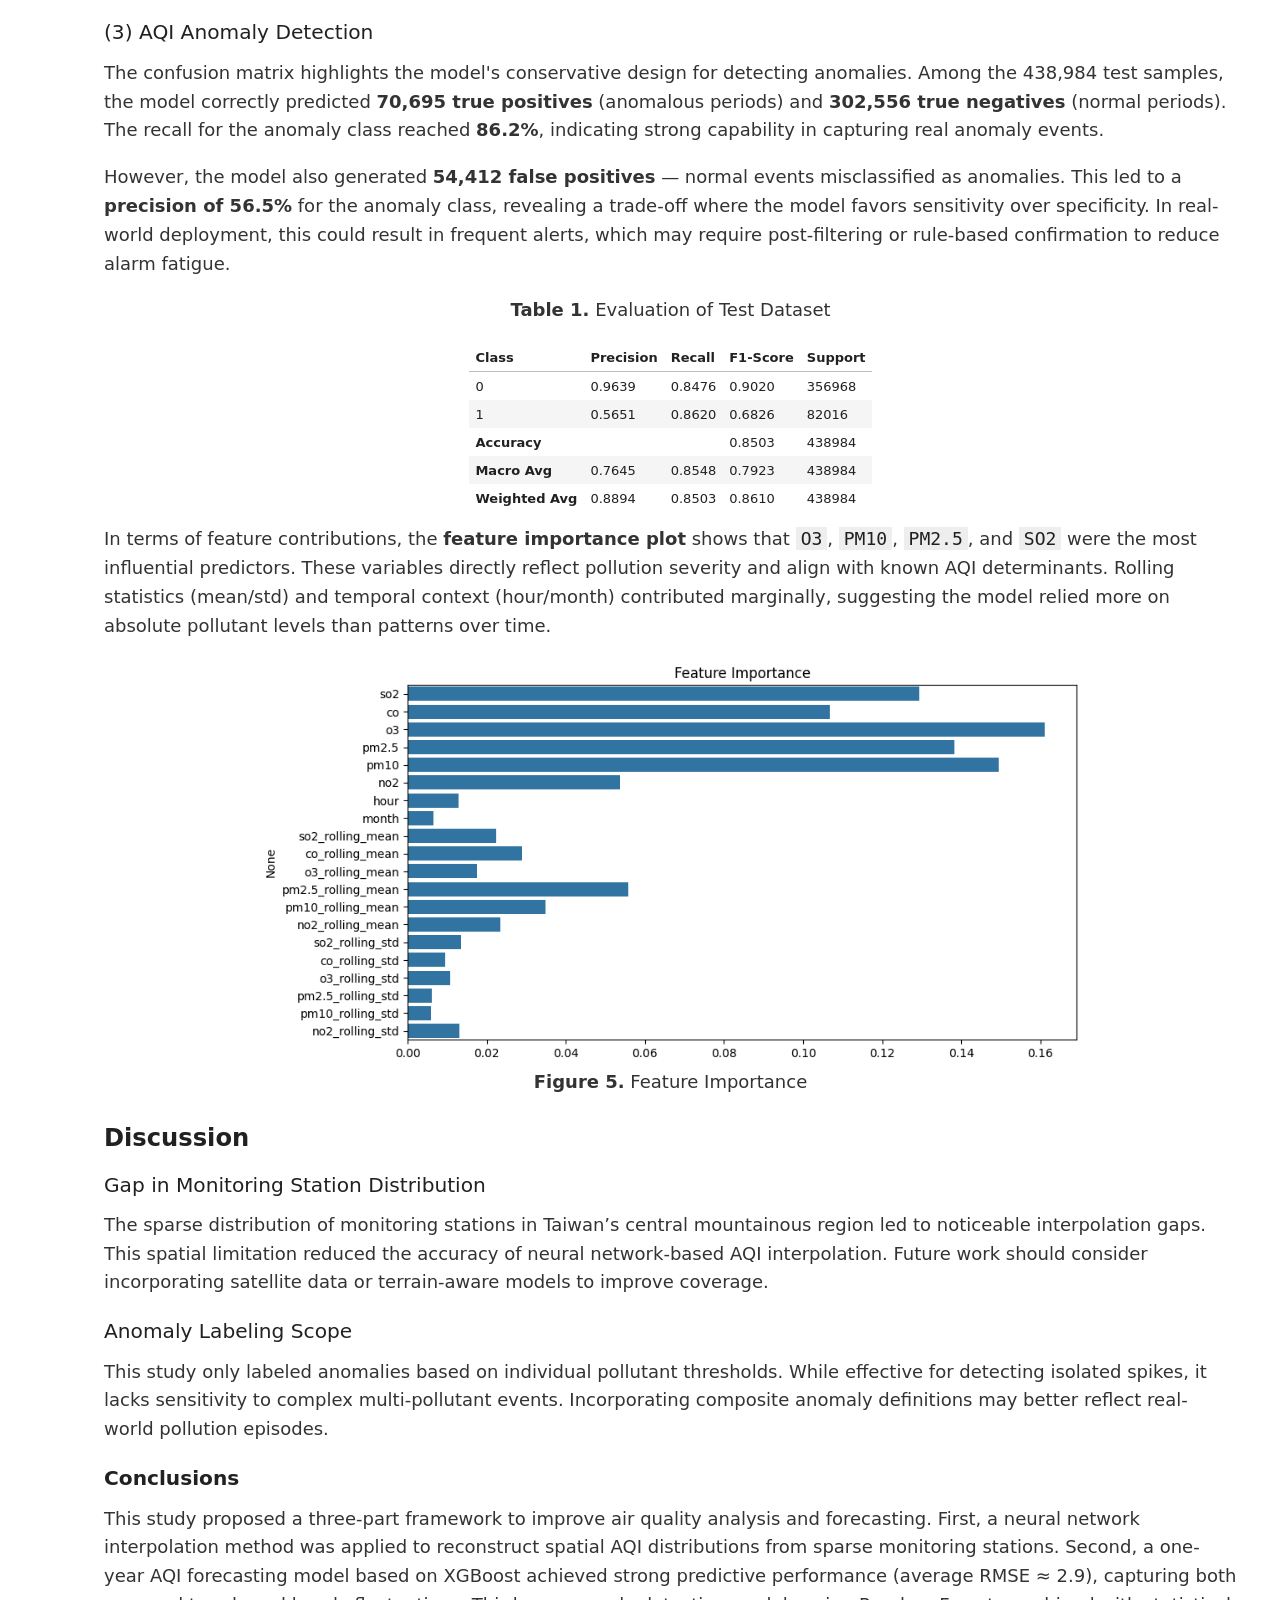
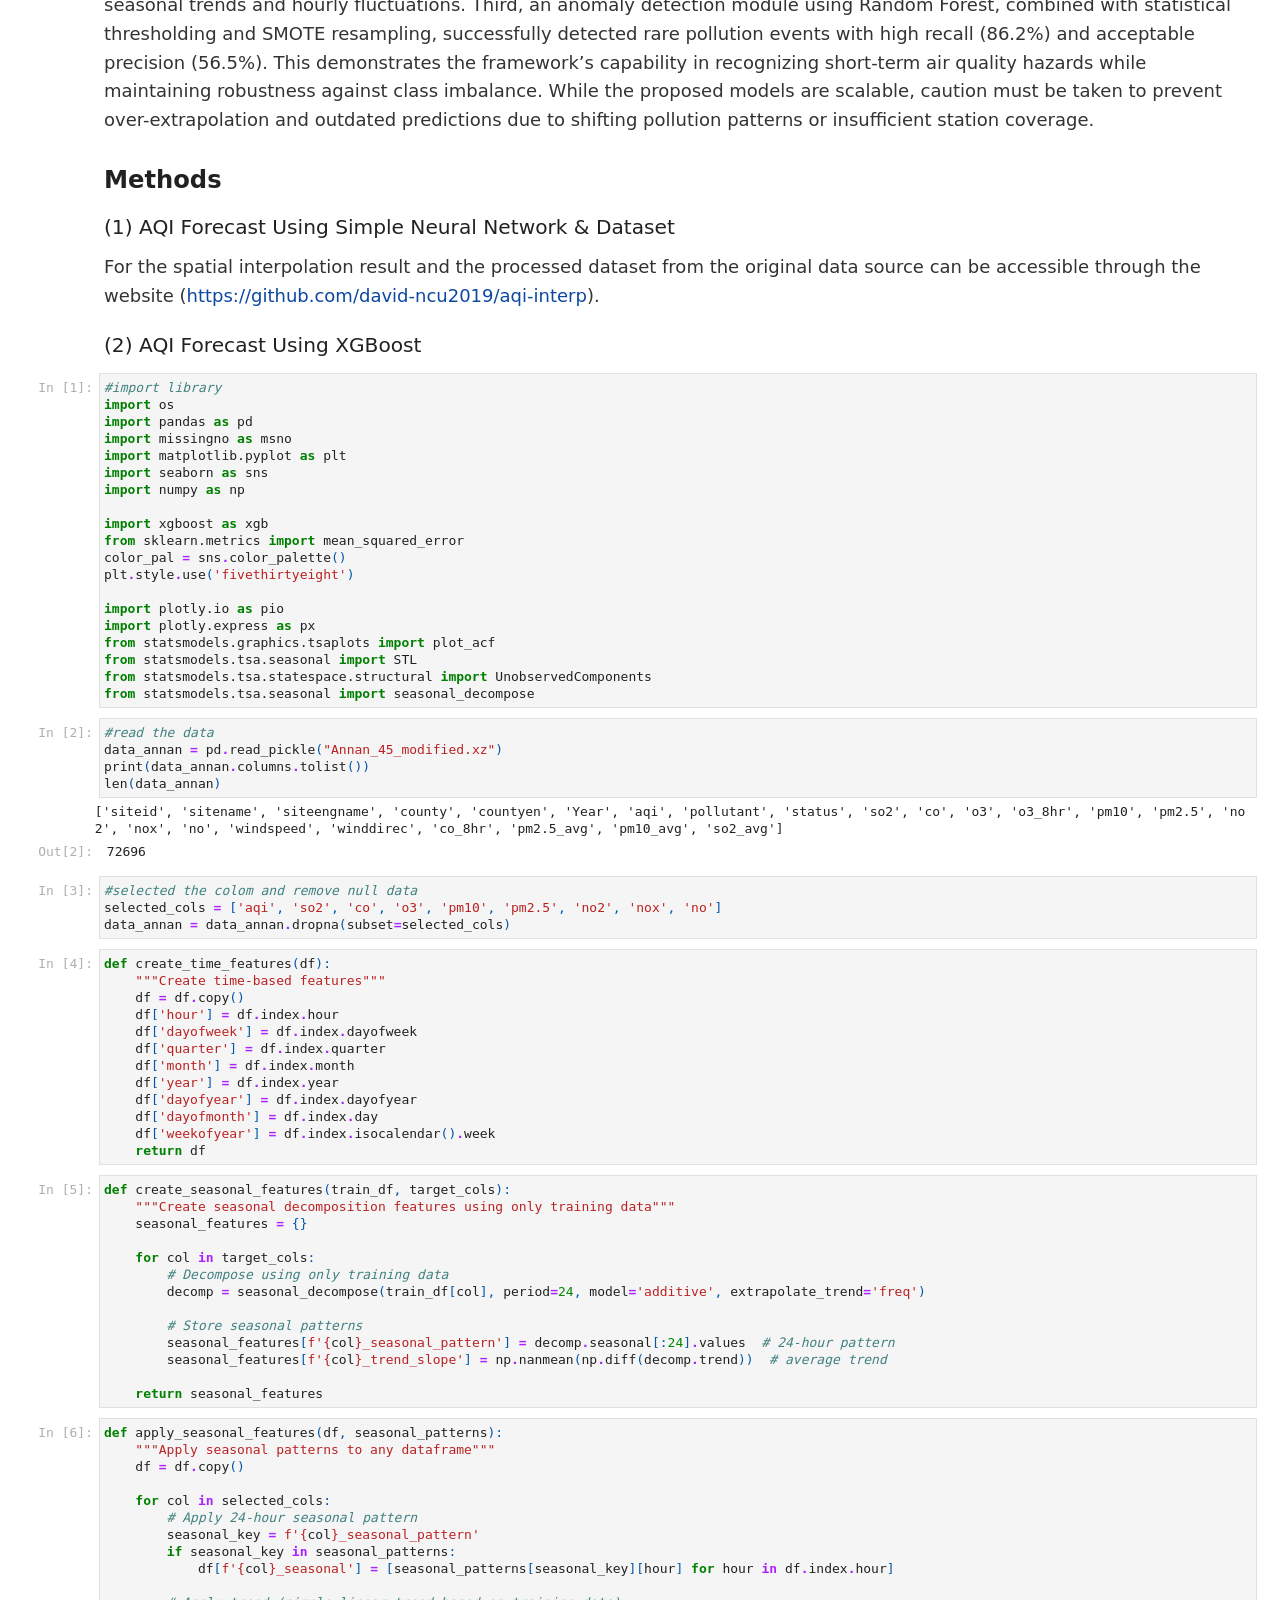
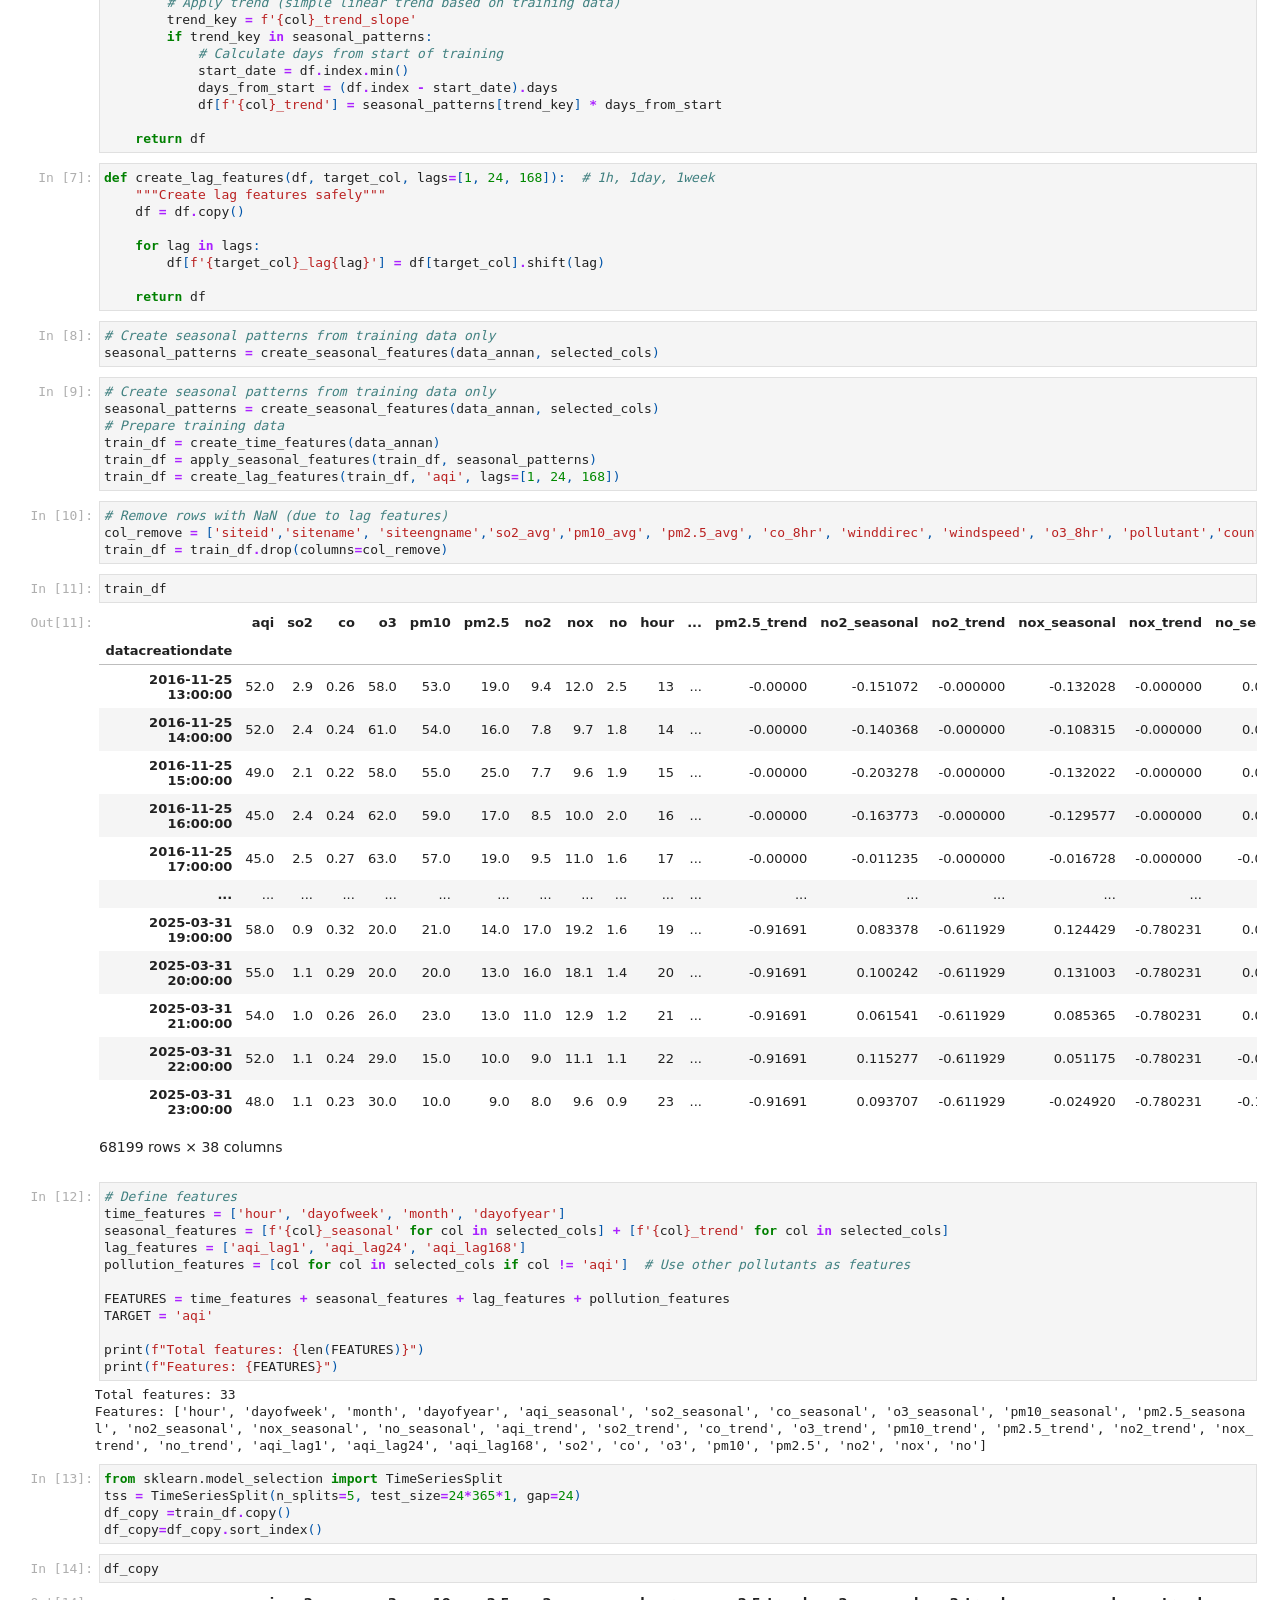
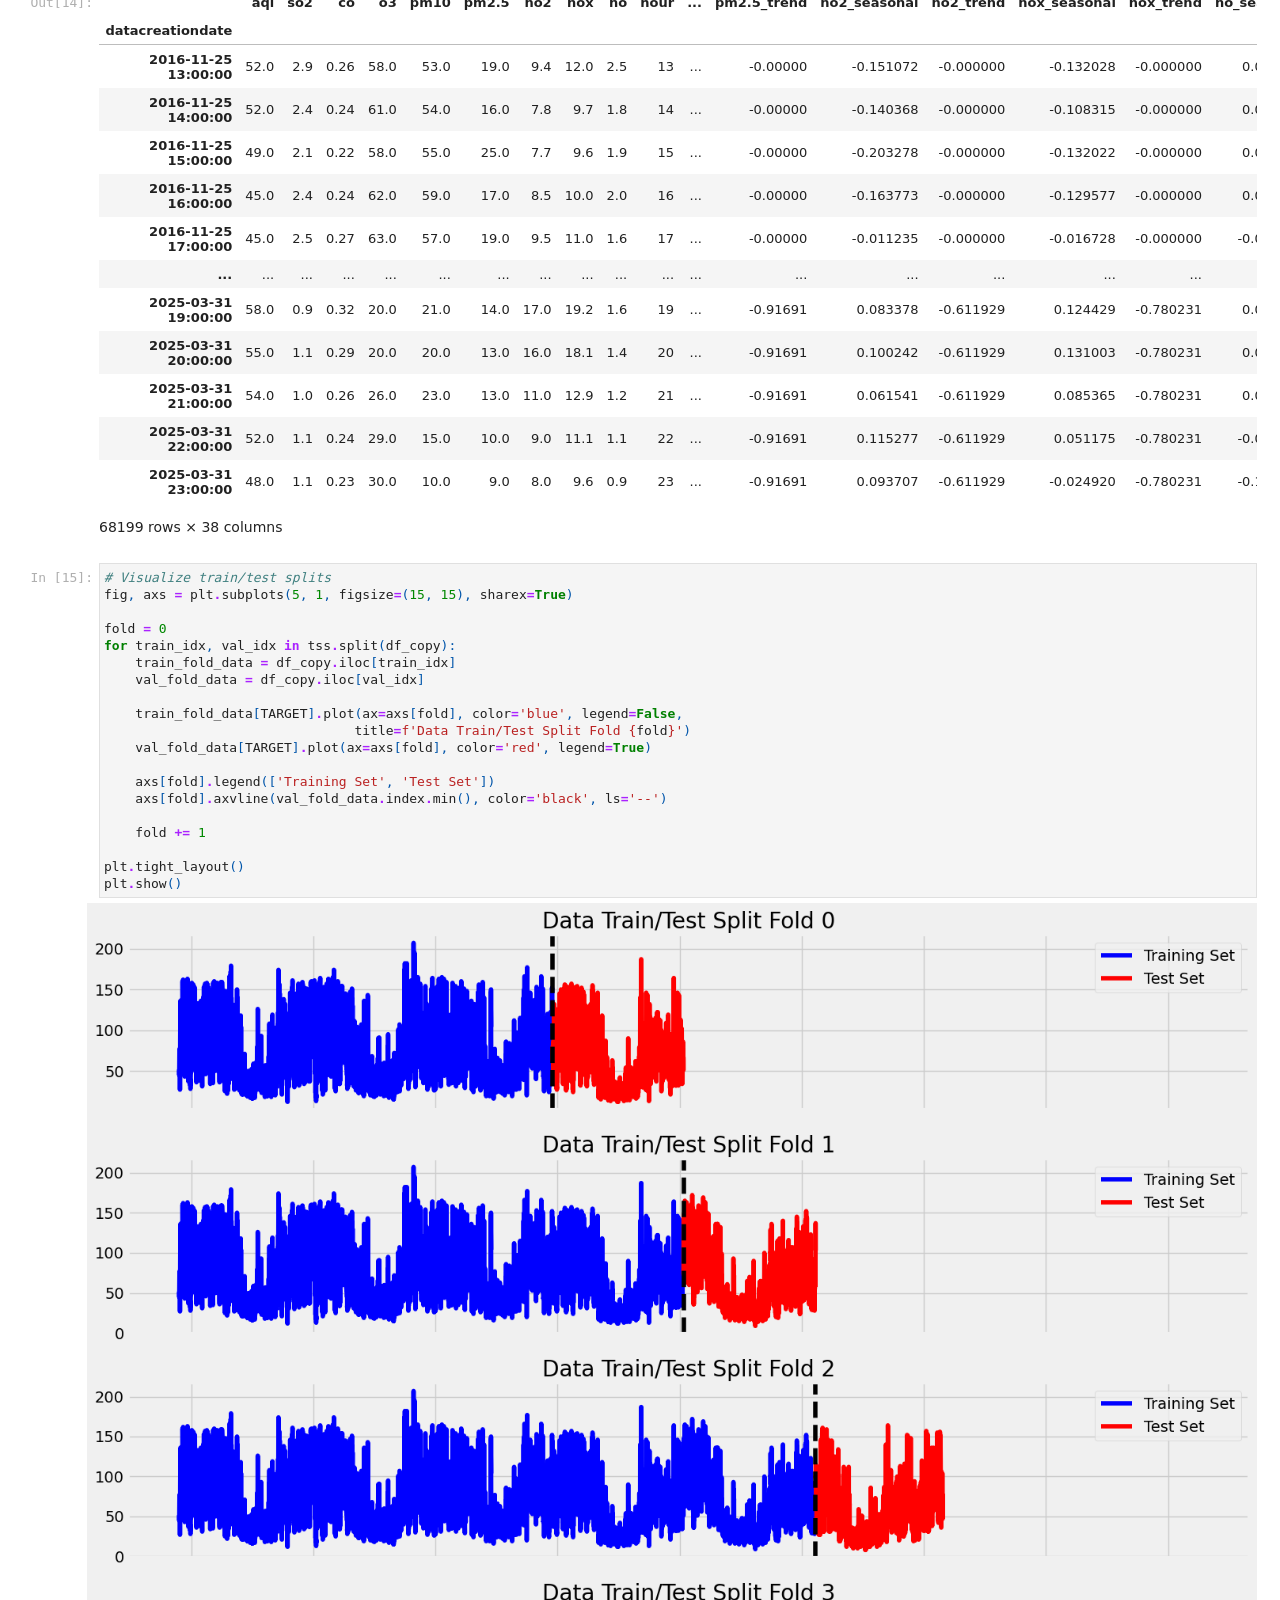
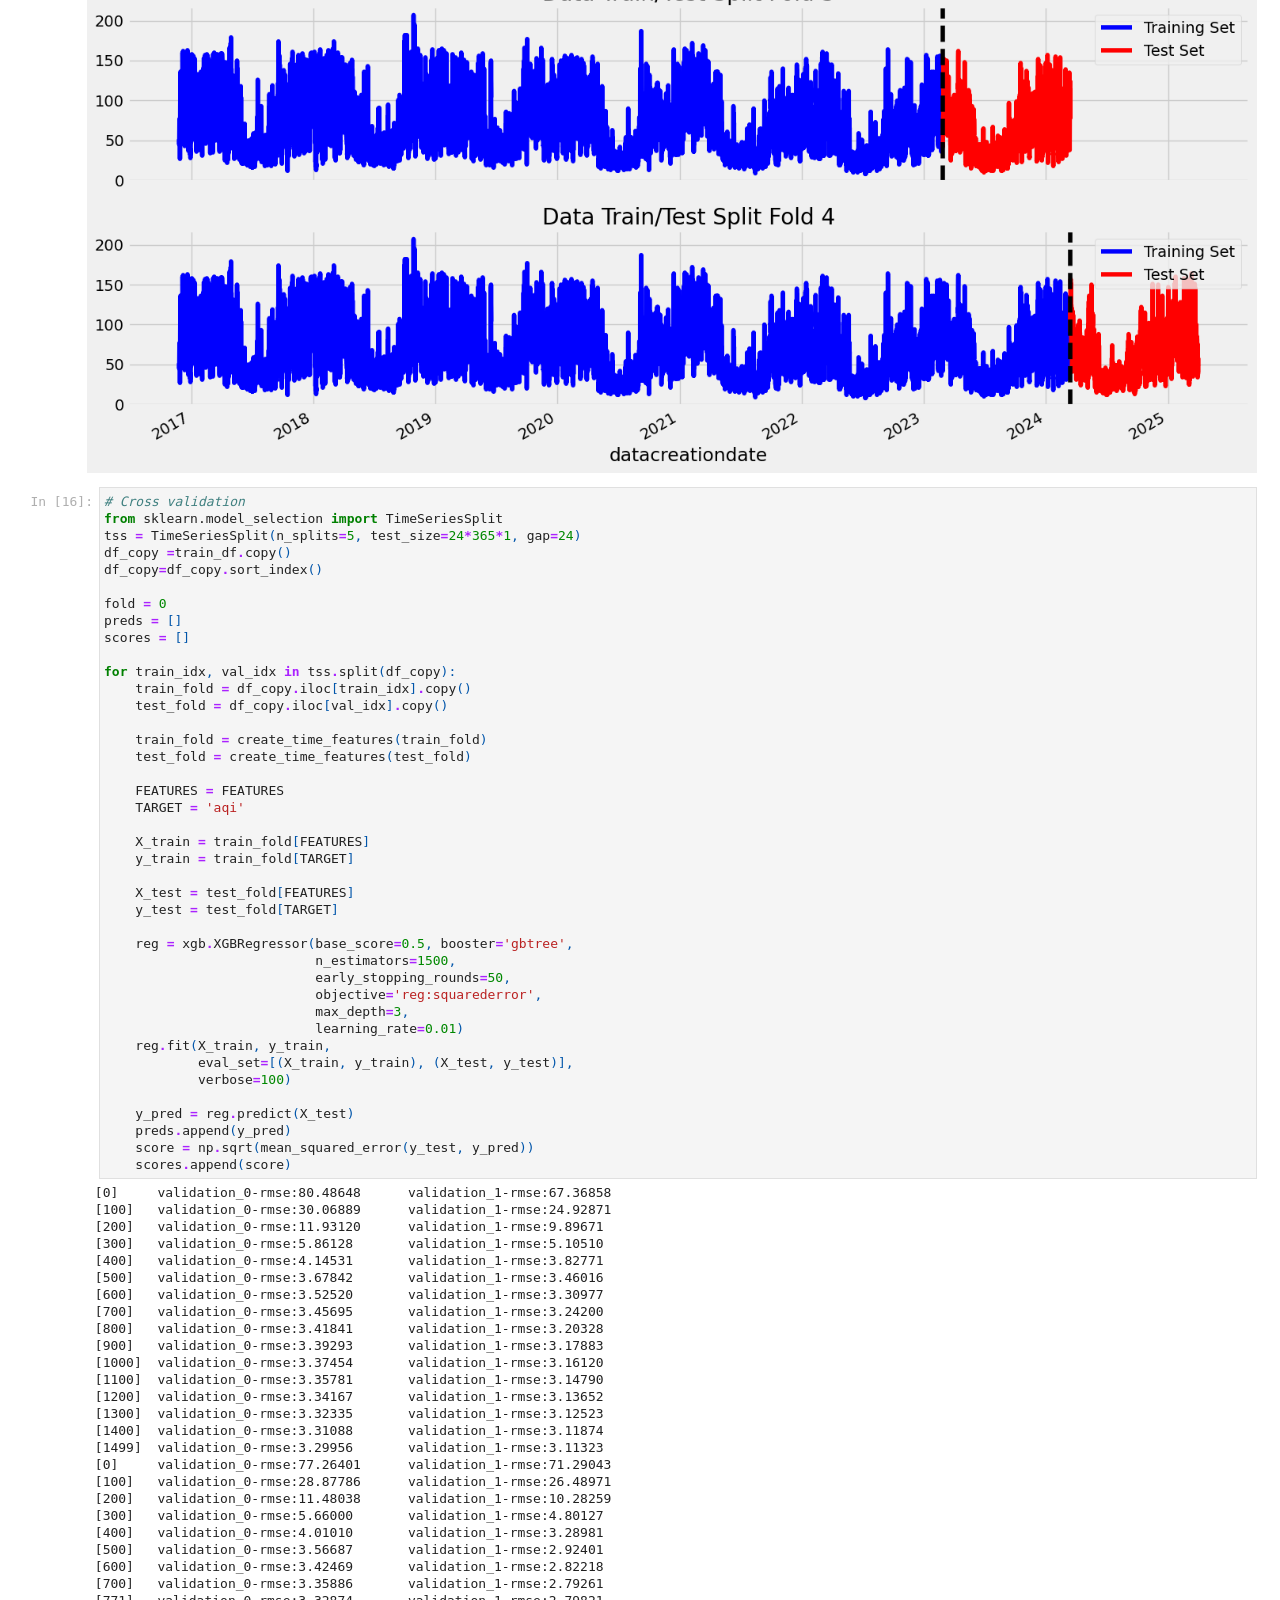
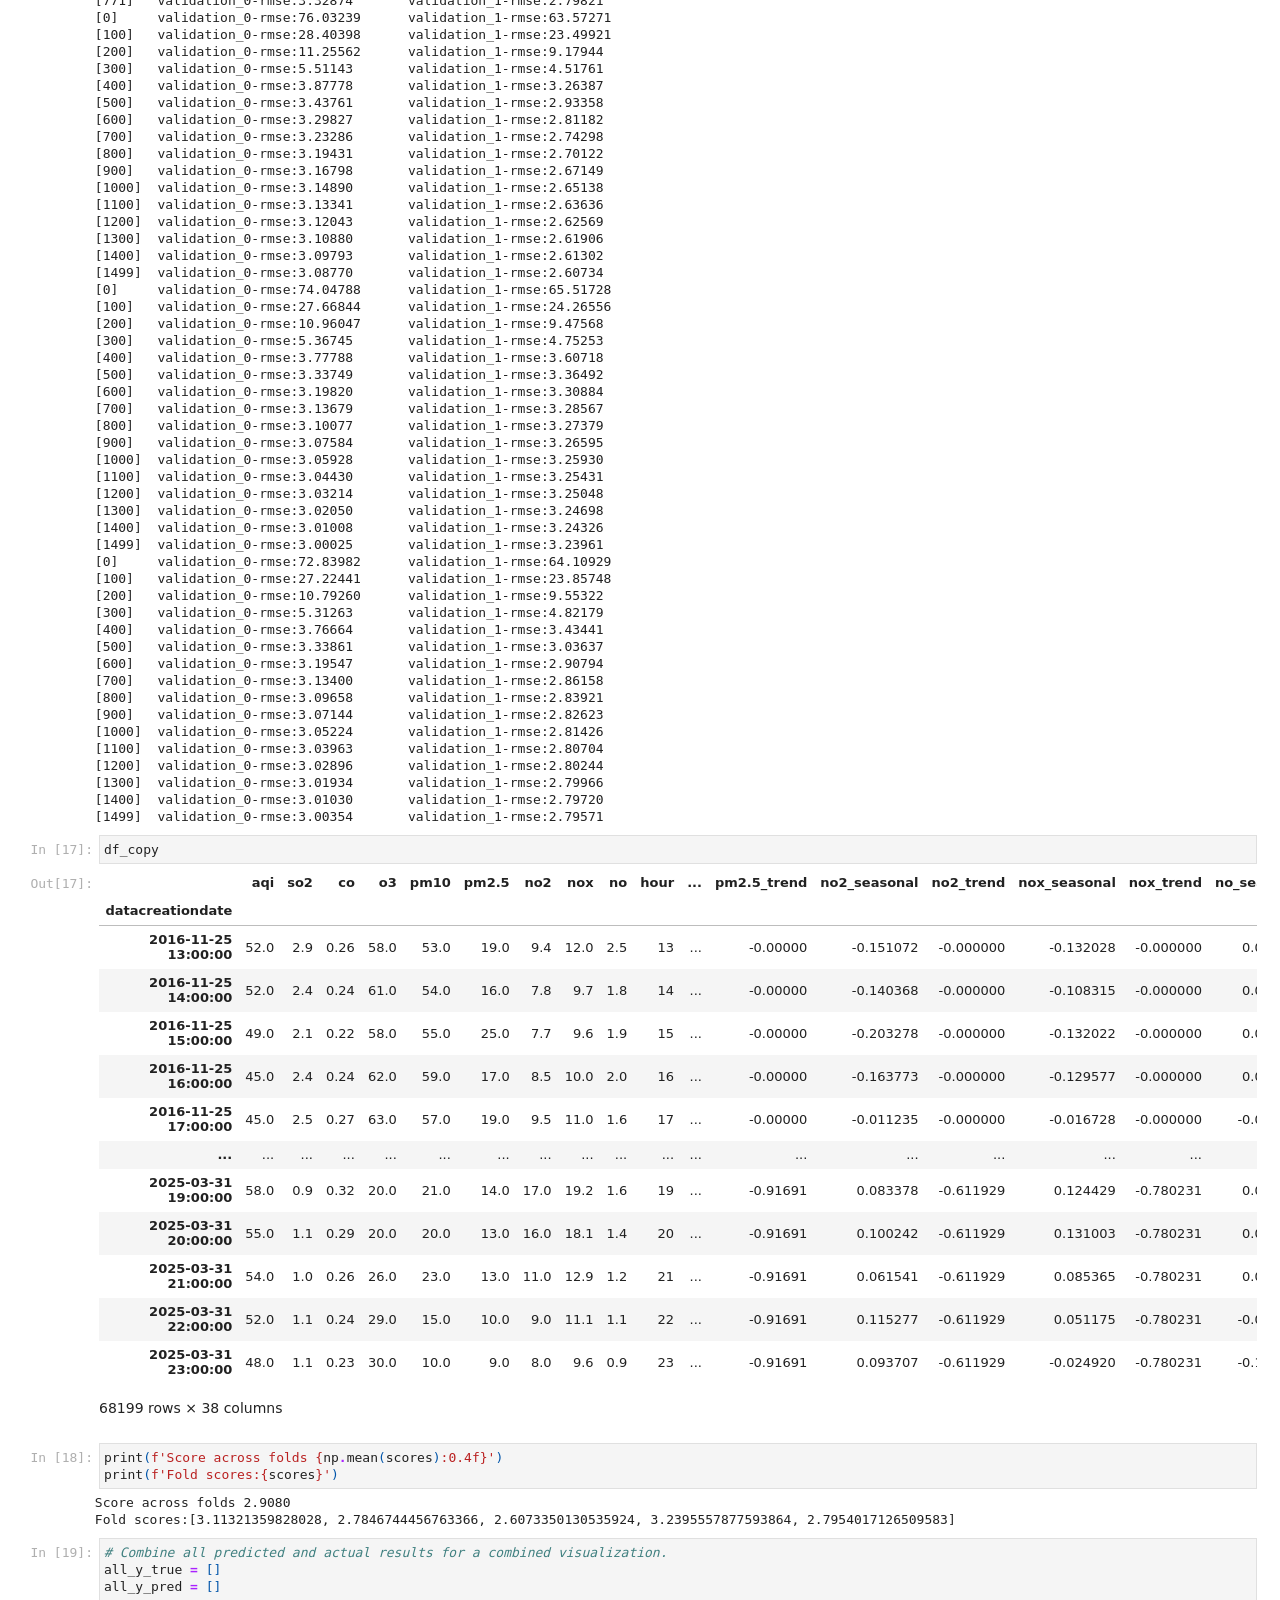
==== commit 7caa587d: "Test" ====
--- a/index.html
+++ b/index.html
@@ -7540,20 +7540,173 @@
 The proposed frameworks aim to:
 </p>
 <h3 id="(2)-Generate-a-24-hour-predictive-model-of-the-Air-Quality-Index-(AQI)">(2) Generate a 24-hour predictive model of the Air Quality Index (AQI)<a class="anchor-link" href="#(2)-Generate-a-24-hour-predictive-model-of-the-Air-Quality-Index-(AQI)">¶</a></h3><p style="text-align: left; font-size: 18px; color: #333;">
-(I) Simple Neural Network Model (David)
+(2.1) Simple Neural Network Model (David)
 </p>
-<p>Neural network-based spatial interpolation for Air Quality Index (AQI) data from sparse monitoring stations.</p>
-<p>Selected columns:<br/>
-Target variable: AQI<br/>
-Predictors: so2, co, pm10, pm2.5, no2, no<br/></p>
 <p style="text-align: left; font-size: 18px; color: #333;">
-(II) Forecasting AQI 24 hours using *XGBoost* (Dini)
+Neural network-based spatial interpolation for Air Quality Index (AQI) data from sparse monitoring stations.<br/>
+<strong>Workflow:</strong><br/>
+1.Check missing values<br/>
+2.Fill missing values<br/>
+3.Smooth values (Avoid the outliers)<br/>
+4.Resampling to reduce the size<br/>
 </p>
-Predict and forecast AQI over a one-year period using the XGBoost model.
-
+<div style="display: flex; justify-content: center; gap: 30px;">
+<div style="width: 45%; font-size: 14px; text-align: left;">
+<p><strong>Data Summary</strong></p>
+<p>
+<strong>Target variable:</strong> AQI<br/>
+      Predictors:<br/>
+      SO2: from industrial sources<br/>
+      CO: mainly from vehicles<br/>
+      PM10: dust and larger particles<br/>
+      PM2.5: fine particles, most health-threatening<br/>
+      NO2: from combustion sources<br/>
+      NO: from vehicle emissions<br/>
+      72 stations data were used, each station contains 12194 observations (after resampling)<br/>
+</p>
+<p><strong>Objectives</strong></p>
+<p>
+      To obtain the continuous map of AQI values for entire Taiwan.
+    </p>
+</div>
+<div style="width: 45%; font-size: 14px;text-align: left;">
+<p><strong>Neural Network Architecture</strong></p>
+<p>
+      Input Layer: Receives all the information (location, time, environmental data)<br/>
+      Hidden Layer 1: 128 artificial neurons (initial pattern detection)<br/>
+      Hidden Layer 2: 256 neurons (finding more complex patterns)<br/>
+      Hidden Layer 3: 512 neurons (advanced pattern analysis)<br/>
+      Hidden Layer 4: 1,024 neurons (the "thinking center" - maximum complexity)<br/>
+      Hidden Layer 5: 512 neurons (pattern refinement)<br/>
+      Hidden Layer 6: 256 neurons (pattern consolidation)<br/>
+      Hidden Layer 7: 128 neurons (final pattern preparation)<br/>
+      Output Layer: 1 neuron (produces the air quality prediction)<br/>
+</p>
+</div>
+<div style="width: 45%; font-size: 14px;text-align: left;">
+<p>
+<strong>Optimizer:</strong> AdamW<br/>
+<br/>
+<strong>Learning Parameters</strong><br/>
+      Learning Rate: 0.001<br/>
+      Beta_1: 0.9 (how much it remembers from recent lessons)<br/>
+      Beta_2: 0.999 (how much it remembers from long-term patterns)<br/>
+      Weight Decay: 0.01<br/>
+      Epochs: 300<br/>
+      Early stopping: after 20 epochs without improvement<br/>
+</p>
+</div>
+<div style="width: 45%; font-size: 14px;text-align: left;">
+<p>
+<strong>L2 Regularization:</strong> 0.001<br/>
+<strong>Dropout Regularization:</strong><br/>
+      Layer 1: Ignores 20% of neurons randomly<br/>
+      Layer 2: Ignores 25% of neurons randomly<br/>
+      Layer 3: Ignores 30% of neurons randomly<br/>
+      Layer 4: Ignores 40% of neurons randomly (maximum dropout at the most complex layer)<br/>
+      Layer 5, 6, 7 → 30% , 25% , 20% , respectively<br/>
+</p>
+</div>
+<div style="width: 45%; font-size: 14px;text-align: left;">
+<p>
+<strong>Data Splitting Strategy</strong><br/>
+      Training Data: 75%<br/>
+      Validation Data: 15%<br/>
+      Test Data: 10%<br/>
+<strong>Multiple performance metrics to ensure high-quality predictions:</strong><br/>
+      Mean Absolute Error (MAE)<br/>
+      Mean Squared Error (MSE)<br/>
+      R-squared<br/>
+      Mean Absolute Percentage Error<br/>
+</p>
+</div>
+</div>
+<p style="text-align: left; font-size: 18px; color: #333;">
+(2.2) Forecasting AQI 24 hours using *XGBoost* (Dini)
+</p>
+<p style="text-align: left; font-size: 18px; color: #333;">
+Predict and forecast AQI over a one-year period using the XGBoost model.<br/>
+<strong>Workflow:</strong><br/>
+</p>
+<div style="display: flex; justify-content: center; gap: 30px;">
+<div style="width: 45%; font-size: 14px; text-align: left;">
+<p><strong>Data Acquisition and Preprocessing</strong></p>
+<p>
+    The data used in this study consist of historical records from 2016 to 2025, including AQI and air pollution indicators (SO₂, CO, O₃, PM₁₀, PM₂.₅, NO₂, NOₓ, and NO), obtained from the Taiwan Ministry of Environment (https://data.moenv.gov.tw/en/dataset/detail/AQX_P_488). The dataset includes observations from 75 monitoring stations. All zero values in both the predictors and the target variable were removed prior to further analysis, as this approach was found to be more effective and resulted in a lower RMSE compared to using linear interpolation to handle missing values.
+    </p>
+</div>
+<div style="width: 45%; font-size: 14px;text-align: left;">
+<p><strong>Feature Engineering</strong></p>
+<p>
+      Feature engineering plays a vital role in time series forecasting, particularly when using boosting models that do not inherently capture temporal dependencies. The forecast horizon refers to the future time period we aim to predict—ranging from short-term (under three months) to long-term (over two years). To provide temporal context, we include datetime features such as hour, day of week, month, and day of year. In addition, we engineer seasonal and trend components for selected pollutant variables (e.g., aqi_seasonal, so2_trend) to capture underlying patterns and long-term shifts in the data. Since the AQI for a given day must be predicted without using its actual values at inference time, we incorporate lag features—specifically aqi_lag1, aqi_lag24, and aqi_lag168—to represent values from 1 hour, 1 day, and 7 days prior, respectively. We also use current values of other pollutant variables (excluding aqi) as predictors. Altogether, these features—totaling 33—allow the model to learn from temporal patterns, trends, and pollution-related interactions, improving its ability to accurately forecast AQI levels.
+    </p>
+</div>
+<div style="width: 45%; font-size: 14px;text-align: left;">
+<p><strong>Split Training and Testing Data</strong></p>
+<p>
+      To evaluate the model's performance robustly over time, a time series cross-validation approach was applied using 5-fold expanding window splitting using TimeSeriesSplit in sklearn. To split the dataset into training and testing sets while preserving the chronological order of time series data, the TimeSeriesSplit function from the sklearn.model_selection module was used. Each test set corresponds to one year of hourly data (24 hours × 365 days). A gap of 24 hours (1 day) is introduced between the end of the training set and the start of the test set to avoid data leakage. This approach ensures that future data is never used to predict the past, maintaining the temporal integrity of the forecasting task.
+    </p>
+</div>
+<div style="width: 45%; font-size: 14px;text-align: left;">
+<p><strong>Model XGBoost</strong></p>
+<p>
+      For the modeling stage, we employed XGBoost (Extreme Gradient Boosting), a powerful tree-based ensemble algorithm known for its high accuracy and efficiency. XGBoost builds models sequentially using gradient boosting and includes regularization to reduce overfitting. The model was configured with the following key parameters: n_estimators=1500 to allow enough boosting rounds, learning_rate=0.01 for gradual learning, and max_depth=3 to control model complexity. We used booster='gbtree' for tree-based learners and set objective='reg:squarederror' for regression tasks. An early_stopping_rounds=50 was applied to halt training when validation performance stopped improving. This setup aimed to balance learning stability and predictive accuracy for AQI forecasting.
+    </p>
+</div>
+</div>
 <h3 id="(3)-Implement-anomaly-detection-algorithms-for-identifying-statistically-significant-pollution-events.-(Jimmy)">(3) Implement anomaly detection algorithms for identifying statistically significant pollution events. (Jimmy)<a class="anchor-link" href="#(3)-Implement-anomaly-detection-algorithms-for-identifying-statistically-significant-pollution-events.-(Jimmy)">¶</a></h3><p style="text-align: left; font-size: 18px; color: #333;">
-Apply an anomaly event detection framework to air pollutants by using Supervised Random Forest.
+Apply an anomaly event detection framework to air pollutants by using Supervised Random Forest.<br/>
+<strong>Workflow:</strong>
 </p>
+<div style="display: flex; justify-content: center; gap: 30px;">
+<div style="width: 45%; font-size: 14px; text-align: left;">
+<p><strong>Data Preprocessing and Label</strong></p>
+<p>
+<strong>Target variable:</strong> AQI Anomaly (any pollutant exceeds 95th percentile of its values at that station)<br/>
+<strong>Features:</strong> SO2, CO, O3, PM2.5, PM10, NO2<br/>
+       Additional temporal features: Hour of day, Month of year<br/>
+       Statistical features: 4-period (24-hour) rolling mean and standard deviation for each pollutant<br/>
+       All negative and extreme values removed, then resampled at 6-hour intervals<br/>
+       71 stations used, with 837,215 valid observations after cleaning and resampling<br/>
+</p>
+</div>
+<div style="width: 45%; font-size: 14px;text-align: left;">
+<p><strong>Hyperparameter Tuning</strong></p>
+<p>
+       GridSearchCV was applied with TimeSeriesSplit (5 folds) to maintain temporal consistency.<br/>
+       Parameters tuned:<br/>
+       - Number of Trees (`n_estimators`): [100, 200, 300]<br/>
+       - Tree Depth (`max_depth`): [5, 10, 20, None]<br/>
+       - Minimum samples to split (`min_samples_split`): [2, 5, 10]<br/>
+       - Minimum samples at leaf (`min_samples_leaf`): [1, 2, 4]<br/>
+       Best configuration found: <br/>
+       → n_estimators=100, max_depth=10, min_samples_split=2, min_samples_leaf=1
+     </p>
+</div>
+<div style="width: 45%; font-size: 14px;text-align: left;">
+<p><strong>Evaluation Metrics</strong></p>
+<p>
+<strong>Binary Classification Metrics:</strong><br/>
+       - Accuracy<br/>
+       - Precision<br/>
+       - Recall<br/>
+       - F1 Score<br/><br/>
+       Special attention was paid to <strong>F1 Score</strong> to balance precision and recall under data imbalance.<br/>
+       Confusion matrix was used to visualize false positives and false negatives.
+     </p>
+</div>
+<div style="width: 45%; font-size: 14px;text-align: left;">
+<p><strong>Feature Importance</strong></p>
+<p>
+       The most informative features were identified based on their contribution to decision splits:<br/>
+       - PM2.5 (rolling mean)<br/>
+       - PM10 (rolling std)<br/>
+       - NO2<br/>
+       - Hour and Month (temporal features)<br/><br/>
+       Bar plot of feature importance was generated to aid in interpretability and explainability.
+     </p>
+</div>
+</div>
 <!-- Check out here if you'd like the equations numbered: https://jupyterbook.org/en/stable/content/math.html -->
 <!-- Check out here if you want more ocntrols on figures: https://jupyterbook.org/en/stable/content/figures.html -->
 <h2 id="Results"><strong>Results</strong><a class="anchor-link" href="#Results">¶</a></h2><h3 id="(1)-Neural-Network-Interpolation-Map">(1) Neural Network Interpolation Map<a class="anchor-link" href="#(1)-Neural-Network-Interpolation-Map">¶</a></h3><style>
@@ -7597,7 +7750,13 @@
 <p style="text-align: center; font-size: 18px; color: #333;">
 <strong>Figure 4.</strong> Forecasted AQI Values for 2025–2026
 </p>
-<h3 id="(3)-AQI-Anomaly-Detection">(3) AQI Anomaly Detection<a class="anchor-link" href="#(3)-AQI-Anomaly-Detection">¶</a></h3><p style="text-align: center; font-size: 18px; color: #333;">
+<h3 id="(3)-AQI-Anomaly-Detection">(3) AQI Anomaly Detection<a class="anchor-link" href="#(3)-AQI-Anomaly-Detection">¶</a></h3><p style="text-align: left; font-size: 18px; color: #333;">
+  The confusion matrix highlights the model's conservative design for detecting anomalies. Among the 438,984 test samples, the model correctly predicted <strong>70,695 true positives</strong> (anomalous periods) and <strong>302,556 true negatives</strong> (normal periods). The recall for the anomaly class reached <strong>86.2%</strong>, indicating strong capability in capturing real anomaly events.
+</p>
+<p style="text-align: left; font-size: 18px; color: #333;">
+  However, the model also generated <strong>54,412 false positives</strong> — normal events misclassified as anomalies. This led to a <strong>precision of 56.5%</strong> for the anomaly class, revealing a trade-off where the model favors sensitivity over specificity. In real-world deployment, this could result in frequent alerts, which may require post-filtering or rule-based confirmation to reduce alarm fatigue.
+</p>
+<p style="text-align: center; font-size: 18px; color: #333;">
 <strong>Table 1.</strong> Evaluation of Test Dataset
 </p>
 <table>
@@ -7648,12 +7807,21 @@
 </tr>
 </tbody>
 </table>
+<p style="text-align: left; font-size: 18px; color: #333;">
+    In terms of feature contributions, the <strong>feature importance plot</strong> shows that <code>O3</code>, <code>PM10</code>, <code>PM2.5</code>, and <code>SO2</code> were the most influential predictors. These variables directly reflect pollution severity and align with known AQI determinants. Rolling statistics (mean/std) and temporal context (hour/month) contributed marginally, suggesting the model relied more on absolute pollutant levels than patterns over time.
+</p>
 <img alt="GIF 1" src="img/Feature Importance.png" style="display: block; height: 410px; width: auto; margin: 0 auto;"/>
 <p style="text-align: center; font-size: 18px; color: #333;">
 <strong>Figure 5.</strong> Feature Importance
 </p>
-<h2 id="Discussion"><strong>Discussion</strong><a class="anchor-link" href="#Discussion">¶</a></h2><p>Discussion. <strong>No code blocks allowed in this section</strong>.</p>
-<h3 id="sub-heading-of-discussion">sub-heading of discussion<a class="anchor-link" href="#sub-heading-of-discussion">¶</a></h3><h3 id="Conclusions"><strong>Conclusions</strong><a class="anchor-link" href="#Conclusions">¶</a></h3><p style="text-align: left; font-size: 18px; color: #333;">
+<h2 id="Discussion"><strong>Discussion</strong><a class="anchor-link" href="#Discussion">¶</a></h2><h3 id="Gap-in-Monitoring-Station-Distribution">Gap in Monitoring Station Distribution<a class="anchor-link" href="#Gap-in-Monitoring-Station-Distribution">¶</a></h3><p style="text-align: left; font-size: 18px; color: #333;">
+The sparse distribution of monitoring stations in Taiwan’s central mountainous region led to noticeable interpolation gaps. This spatial limitation reduced the accuracy of neural network-based AQI interpolation. Future work should consider incorporating satellite data or terrain-aware models to improve coverage.
+</p>
+<h3 id="Anomaly-Labeling-Scope">Anomaly Labeling Scope<a class="anchor-link" href="#Anomaly-Labeling-Scope">¶</a></h3><p style="text-align: left; font-size: 18px; color: #333;">
+This study only labeled anomalies based on individual pollutant thresholds. While effective for detecting isolated spikes, it lacks sensitivity to complex multi-pollutant events. Incorporating composite anomaly definitions may better reflect real-world pollution episodes.
+</p>
+<h3 id="Conclusions"><strong>Conclusions</strong><a class="anchor-link" href="#Conclusions">¶</a></h3><p style="text-align: left; font-size: 18px; color: #333;">
+This study proposed a three-part framework to improve air quality analysis and forecasting. First, a neural network interpolation method was applied to reconstruct spatial AQI distributions from sparse monitoring stations. Second, a one-year AQI forecasting model based on XGBoost achieved strong predictive performance (average RMSE ≈ 2.9), capturing both seasonal trends and hourly fluctuations. Third, an anomaly detection module using Random Forest, combined with statistical thresholding and SMOTE resampling, successfully detected rare pollution events with high recall (86.2%) and acceptable precision (56.5%). This demonstrates the framework’s capability in recognizing short-term air quality hazards while maintaining robustness against class imbalance. While the proposed models are scalable, caution must be taken to prevent over-extrapolation and outdated predictions due to shifting pollution patterns or insufficient station coverage.
 </p>
 </div>
 </div>
@@ -9794,16 +9962,16 @@
 </div>
 <div class="jp-InputArea jp-Cell-inputArea"><div class="jp-InputPrompt jp-InputArea-prompt">
 </div><div class="jp-RenderedHTMLCommon jp-RenderedMarkdown jp-MarkdownOutput" data-mime-type="text/markdown">
-<h3 id="(3)-Anomaly-Detection">(3) Anomaly Detection<a class="anchor-link" href="#(3)-Anomaly-Detection">¶</a></h3><p>For methods used in this project, we used Google Colab to construct the model</p>
-</div>
-</div>
-</div>
-</div><div class="jp-Cell jp-CodeCell jp-Notebook-cell" id="cell-id=ee6b336c">
+<h3 id="(3)-Anomaly-Detection">(3) Anomaly Detection<a class="anchor-link" href="#(3)-Anomaly-Detection">¶</a></h3><p>For more detail, please refer to <a href="https://colab.research.google.com/drive/16qqychsYe8JLQIKI_Om9ehf1mSRHAr3E?usp=sharing" target="_blank">https://colab.research.google.com/drive/16qqychsYe8JLQIKI_Om9ehf1mSRHAr3E?usp=sharing</a>.</p>
+</div>
+</div>
+</div>
+</div><div class="jp-Cell jp-CodeCell jp-Notebook-cell" id="cell-id=5f9b057c">
 <div class="jp-Cell-inputWrapper" tabindex="0">
 <div class="jp-Collapser jp-InputCollapser jp-Cell-inputCollapser">
 </div>
 <div class="jp-InputArea jp-Cell-inputArea">
-<div class="jp-InputPrompt jp-InputArea-prompt">In [ ]:</div>
+<div class="jp-InputPrompt jp-InputArea-prompt">In [5]:</div>
 <div class="jp-CodeMirrorEditor jp-Editor jp-InputArea-editor" data-type="inline">
 <div class="cm-editor cm-s-jupyter">
 <div class="highlight hl-ipython3"><pre><span></span><span class="kn">import</span><span class="w"> </span><span class="nn">os</span>
@@ -9827,19 +9995,19 @@
 <span class="n">files</span> <span class="o">=</span> <span class="nb">sorted</span><span class="p">([</span><span class="n">f</span> <span class="k">for</span> <span class="n">f</span> <span class="ow">in</span> <span class="n">os</span><span class="o">.</span><span class="n">listdir</span><span class="p">(</span><span class="n">data_folder</span><span class="p">)</span> <span class="k">if</span> <span class="n">f</span><span class="o">.</span><span class="n">endswith</span><span class="p">(</span><span class="s1">'.csv'</span><span class="p">)])</span>
 <span class="n">train_files</span> <span class="o">=</span> <span class="n">files</span><span class="p">[:</span><span class="mi">35</span><span class="p">]</span>
 <span class="n">test_files</span> <span class="o">=</span> <span class="n">files</span><span class="p">[</span><span class="mi">35</span><span class="p">:]</span>
-<span class="nb">print</span><span class="p">(</span><span class="sa">f</span><span class="s2">"Training files: </span><span class="si">{</span><span class="nb">len</span><span class="p">(</span><span class="n">train_files</span><span class="p">)</span><span class="si">}</span><span class="s2">, Testing files: </span><span class="si">{</span><span class="nb">len</span><span class="p">(</span><span class="n">test_files</span><span class="p">)</span><span class="si">}</span><span class="s2">"</span><span class="p">)</span>
+<span class="c1"># print(f"Training files: {len(train_files)}, Testing files: {len(test_files)}")</span>
 
 <span class="c1"># Data processing function</span>
 <span class="k">def</span><span class="w"> </span><span class="nf">load_and_process</span><span class="p">(</span><span class="n">files</span><span class="p">):</span>
     <span class="n">data</span> <span class="o">=</span> <span class="p">[]</span>
     <span class="k">for</span> <span class="n">i</span><span class="p">,</span> <span class="n">file</span> <span class="ow">in</span> <span class="nb">enumerate</span><span class="p">(</span><span class="n">files</span><span class="p">):</span>
-        <span class="nb">print</span><span class="p">(</span><span class="sa">f</span><span class="s2">"Processing file </span><span class="si">{</span><span class="n">i</span><span class="o">+</span><span class="mi">1</span><span class="si">}</span><span class="s2">/</span><span class="si">{</span><span class="nb">len</span><span class="p">(</span><span class="n">files</span><span class="p">)</span><span class="si">}</span><span class="s2">: </span><span class="si">{</span><span class="n">file</span><span class="si">}</span><span class="s2">"</span><span class="p">)</span>
+        <span class="c1"># print(f"Processing file {i+1}/{len(files)}: {file}")</span>
         <span class="n">start_time</span> <span class="o">=</span> <span class="n">time</span><span class="o">.</span><span class="n">time</span><span class="p">()</span>
         <span class="n">df</span> <span class="o">=</span> <span class="n">pd</span><span class="o">.</span><span class="n">read_csv</span><span class="p">(</span><span class="n">os</span><span class="o">.</span><span class="n">path</span><span class="o">.</span><span class="n">join</span><span class="p">(</span><span class="n">data_folder</span><span class="p">,</span> <span class="n">file</span><span class="p">),</span> <span class="n">parse_dates</span><span class="o">=</span><span class="p">[</span><span class="s1">'datacreationdate'</span><span class="p">])</span>
         <span class="n">df</span><span class="o">.</span><span class="n">rename</span><span class="p">(</span><span class="n">columns</span><span class="o">=</span><span class="p">{</span><span class="s1">'datacreationdate'</span><span class="p">:</span> <span class="s1">'time'</span><span class="p">},</span> <span class="n">inplace</span><span class="o">=</span><span class="kc">True</span><span class="p">)</span>
         <span class="n">df</span><span class="p">[</span><span class="s1">'station'</span><span class="p">]</span> <span class="o">=</span> <span class="n">file</span><span class="o">.</span><span class="n">replace</span><span class="p">(</span><span class="s1">'_6H.csv'</span><span class="p">,</span> <span class="s1">''</span><span class="p">)</span>
         <span class="n">df</span> <span class="o">=</span> <span class="n">df</span><span class="o">.</span><span class="n">sort_values</span><span class="p">(</span><span class="n">by</span><span class="o">=</span><span class="s1">'time'</span><span class="p">)</span>
-        <span class="n">df</span><span class="p">[</span><span class="n">pollutants</span><span class="p">]</span> <span class="o">=</span> <span class="n">df</span><span class="p">[</span><span class="n">pollutants</span><span class="p">]</span><span class="o">.</span><span class="n">clip</span><span class="p">(</span><span class="n">lower</span><span class="o">=</span><span class="mi">0</span><span class="p">)</span><span class="o">.</span><span class="n">fillna</span><span class="p">(</span><span class="n">method</span><span class="o">=</span><span class="s1">'ffill'</span><span class="p">)</span>
+        <span class="n">df</span><span class="p">[</span><span class="n">pollutants</span><span class="p">]</span> <span class="o">=</span> <span class="n">df</span><span class="p">[</span><span class="n">pollutants</span><span class="p">]</span><span class="o">.</span><span class="n">clip</span><span class="p">(</span><span class="n">lower</span><span class="o">=</span><span class="mi">0</span><span class="p">)</span><span class="o">.</span><span class="n">ffill</span><span class="p">()</span>
         <span class="n">df</span><span class="p">[</span><span class="s1">'hour'</span><span class="p">]</span> <span class="o">=</span> <span class="n">df</span><span class="p">[</span><span class="s1">'time'</span><span class="p">]</span><span class="o">.</span><span class="n">dt</span><span class="o">.</span><span class="n">hour</span>
         <span class="n">df</span><span class="p">[</span><span class="s1">'month'</span><span class="p">]</span> <span class="o">=</span> <span class="n">df</span><span class="p">[</span><span class="s1">'time'</span><span class="p">]</span><span class="o">.</span><span class="n">dt</span><span class="o">.</span><span class="n">month</span>
 
@@ -9852,21 +10020,21 @@
             <span class="n">df</span><span class="p">[</span><span class="sa">f</span><span class="s1">'</span><span class="si">{</span><span class="n">p</span><span class="si">}</span><span class="s1">_rolling_std'</span><span class="p">]</span> <span class="o">=</span> <span class="n">df</span><span class="p">[</span><span class="n">p</span><span class="p">]</span><span class="o">.</span><span class="n">rolling</span><span class="p">(</span><span class="n">window</span><span class="o">=</span><span class="mi">4</span><span class="p">)</span><span class="o">.</span><span class="n">std</span><span class="p">()</span>
 
         <span class="n">data</span><span class="o">.</span><span class="n">append</span><span class="p">(</span><span class="n">df</span><span class="p">)</span>
-        <span class="nb">print</span><span class="p">(</span><span class="sa">f</span><span class="s2">"Processed </span><span class="si">{</span><span class="n">file</span><span class="si">}</span><span class="s2"> in </span><span class="si">{</span><span class="n">time</span><span class="o">.</span><span class="n">time</span><span class="p">()</span><span class="w"> </span><span class="o">-</span><span class="w"> </span><span class="n">start_time</span><span class="si">:</span><span class="s2">.2f</span><span class="si">}</span><span class="s2"> seconds"</span><span class="p">)</span>
+        <span class="c1"># print(f"Processed {file} in {time.time() - start_time:.2f} seconds")</span>
     <span class="k">return</span> <span class="n">pd</span><span class="o">.</span><span class="n">concat</span><span class="p">(</span><span class="n">data</span><span class="p">)</span>
 
 <span class="c1"># Load data</span>
 <span class="n">start_time</span> <span class="o">=</span> <span class="n">time</span><span class="o">.</span><span class="n">time</span><span class="p">()</span>
 <span class="n">train_val_df</span> <span class="o">=</span> <span class="n">load_and_process</span><span class="p">(</span><span class="n">train_files</span><span class="p">)</span>
 <span class="n">test_df</span> <span class="o">=</span> <span class="n">load_and_process</span><span class="p">(</span><span class="n">test_files</span><span class="p">)</span>
-<span class="nb">print</span><span class="p">(</span><span class="sa">f</span><span class="s2">"Train+Val shape: </span><span class="si">{</span><span class="n">train_val_df</span><span class="o">.</span><span class="n">shape</span><span class="si">}</span><span class="s2">, Test shape: </span><span class="si">{</span><span class="n">test_df</span><span class="o">.</span><span class="n">shape</span><span class="si">}</span><span class="s2">"</span><span class="p">)</span>
-<span class="nb">print</span><span class="p">(</span><span class="sa">f</span><span class="s2">"Data loading time: </span><span class="si">{</span><span class="n">time</span><span class="o">.</span><span class="n">time</span><span class="p">()</span><span class="w"> </span><span class="o">-</span><span class="w"> </span><span class="n">start_time</span><span class="si">:</span><span class="s2">.2f</span><span class="si">}</span><span class="s2"> seconds"</span><span class="p">)</span>
+<span class="c1"># print(f"Train+Val shape: {train_val_df.shape}, Test shape: {test_df.shape}")</span>
+<span class="c1"># print(f"Data loading time: {time.time() - start_time:.2f} seconds")</span>
 
 <span class="c1"># Split train and validation data</span>
 <span class="n">split_idx</span> <span class="o">=</span> <span class="nb">int</span><span class="p">(</span><span class="nb">len</span><span class="p">(</span><span class="n">train_val_df</span><span class="p">)</span> <span class="o">*</span> <span class="mf">0.8</span><span class="p">)</span>
 <span class="n">train_df</span> <span class="o">=</span> <span class="n">train_val_df</span><span class="o">.</span><span class="n">iloc</span><span class="p">[:</span><span class="n">split_idx</span><span class="p">]</span>
 <span class="n">val_df</span> <span class="o">=</span> <span class="n">train_val_df</span><span class="o">.</span><span class="n">iloc</span><span class="p">[</span><span class="n">split_idx</span><span class="p">:]</span>
-<span class="nb">print</span><span class="p">(</span><span class="sa">f</span><span class="s2">"Train shape: </span><span class="si">{</span><span class="n">train_df</span><span class="o">.</span><span class="n">shape</span><span class="si">}</span><span class="s2">, Val shape: </span><span class="si">{</span><span class="n">val_df</span><span class="o">.</span><span class="n">shape</span><span class="si">}</span><span class="s2">"</span><span class="p">)</span>
+<span class="c1"># print(f"Train shape: {train_df.shape}, Val shape: {val_df.shape}")</span>
 
 <span class="c1"># Features and labels</span>
 <span class="n">features</span> <span class="o">=</span> <span class="n">pollutants</span> <span class="o">+</span> <span class="p">[</span><span class="s1">'hour'</span><span class="p">,</span> <span class="s1">'month'</span><span class="p">]</span> <span class="o">+</span> \
@@ -9877,14 +10045,14 @@
 <span class="n">X_train</span><span class="p">,</span> <span class="n">y_train</span> <span class="o">=</span> <span class="n">train_df</span><span class="p">[</span><span class="n">features</span><span class="p">]</span><span class="o">.</span><span class="n">fillna</span><span class="p">(</span><span class="mi">0</span><span class="p">),</span> <span class="n">train_df</span><span class="p">[</span><span class="n">label</span><span class="p">]</span>
 <span class="n">X_val</span><span class="p">,</span> <span class="n">y_val</span> <span class="o">=</span> <span class="n">val_df</span><span class="p">[</span><span class="n">features</span><span class="p">]</span><span class="o">.</span><span class="n">fillna</span><span class="p">(</span><span class="mi">0</span><span class="p">),</span> <span class="n">val_df</span><span class="p">[</span><span class="n">label</span><span class="p">]</span>
 <span class="n">X_test</span><span class="p">,</span> <span class="n">y_test</span> <span class="o">=</span> <span class="n">test_df</span><span class="p">[</span><span class="n">features</span><span class="p">]</span><span class="o">.</span><span class="n">fillna</span><span class="p">(</span><span class="mi">0</span><span class="p">),</span> <span class="n">test_df</span><span class="p">[</span><span class="n">label</span><span class="p">]</span>
-<span class="nb">print</span><span class="p">(</span><span class="sa">f</span><span class="s2">"X_train shape: </span><span class="si">{</span><span class="n">X_train</span><span class="o">.</span><span class="n">shape</span><span class="si">}</span><span class="s2">, X_test shape: </span><span class="si">{</span><span class="n">X_test</span><span class="o">.</span><span class="n">shape</span><span class="si">}</span><span class="s2">"</span><span class="p">)</span>
-<span class="nb">print</span><span class="p">(</span><span class="s2">"NaNs in X_train:"</span><span class="p">,</span> <span class="n">X_train</span><span class="o">.</span><span class="n">isna</span><span class="p">()</span><span class="o">.</span><span class="n">sum</span><span class="p">()</span><span class="o">.</span><span class="n">sum</span><span class="p">())</span>
+<span class="c1"># print(f"X_train shape: {X_train.shape}, X_test shape: {X_test.shape}")</span>
+<span class="c1"># print("NaNs in X_train:", X_train.isna().sum().sum())</span>
 
 <span class="c1"># Handle imbalance</span>
 <span class="n">smote</span> <span class="o">=</span> <span class="n">SMOTE</span><span class="p">(</span><span class="n">random_state</span><span class="o">=</span><span class="mi">42</span><span class="p">,</span> <span class="n">sampling_strategy</span><span class="o">=</span><span class="mf">0.5</span><span class="p">)</span>
 <span class="n">start_time</span> <span class="o">=</span> <span class="n">time</span><span class="o">.</span><span class="n">time</span><span class="p">()</span>
 <span class="n">X_train_resampled</span><span class="p">,</span> <span class="n">y_train_resampled</span> <span class="o">=</span> <span class="n">smote</span><span class="o">.</span><span class="n">fit_resample</span><span class="p">(</span><span class="n">X_train</span><span class="p">,</span> <span class="n">y_train</span><span class="p">)</span>
-<span class="nb">print</span><span class="p">(</span><span class="sa">f</span><span class="s2">"SMOTE shape: </span><span class="si">{</span><span class="n">X_train_resampled</span><span class="o">.</span><span class="n">shape</span><span class="si">}</span><span class="s2">, SMOTE time: </span><span class="si">{</span><span class="n">time</span><span class="o">.</span><span class="n">time</span><span class="p">()</span><span class="w"> </span><span class="o">-</span><span class="w"> </span><span class="n">start_time</span><span class="si">:</span><span class="s2">.2f</span><span class="si">}</span><span class="s2"> seconds"</span><span class="p">)</span>
+<span class="c1"># print(f"SMOTE shape: {X_train_resampled.shape}, SMOTE time: {time.time() - start_time:.2f} seconds")</span>
 
 <span class="c1"># Train Random Forest + GridSearchCV</span>
 <span class="n">param_grid</span> <span class="o">=</span> <span class="p">{</span>
@@ -9939,1150 +10107,7 @@
 <div class="jp-OutputArea-child">
 <div class="jp-OutputPrompt jp-OutputArea-prompt"></div>
 <div class="jp-RenderedText jp-OutputArea-output" data-mime-type="text/plain" tabindex="0">
-<pre>Training files: 35, Testing files: 36
-Processing file 1/35: Annan_45_modified_6H.csv
-</pre>
-</div>
-</div>
-<div class="jp-OutputArea-child">
-<div class="jp-OutputPrompt jp-OutputArea-prompt"></div>
-<div class="jp-RenderedText jp-OutputArea-output" data-mime-type="application/vnd.jupyter.stderr" tabindex="0">
-<pre>&lt;ipython-input-3-8cd645b73dfb&gt;:34: FutureWarning: DataFrame.fillna with 'method' is deprecated and will raise in a future version. Use obj.ffill() or obj.bfill() instead.
-  df[pollutants] = df[pollutants].clip(lower=0).fillna(method='ffill')
-</pre>
-</div>
-</div>
-<div class="jp-OutputArea-child">
-<div class="jp-OutputPrompt jp-OutputArea-prompt"></div>
-<div class="jp-RenderedText jp-OutputArea-output" data-mime-type="text/plain" tabindex="0">
-<pre>Processed Annan_45_modified_6H.csv in 0.39 seconds
-Processing file 2/35: Banqiao_6_modified_6H.csv
-</pre>
-</div>
-</div>
-<div class="jp-OutputArea-child">
-<div class="jp-OutputPrompt jp-OutputArea-prompt"></div>
-<div class="jp-RenderedText jp-OutputArea-output" data-mime-type="application/vnd.jupyter.stderr" tabindex="0">
-<pre>&lt;ipython-input-3-8cd645b73dfb&gt;:34: FutureWarning: DataFrame.fillna with 'method' is deprecated and will raise in a future version. Use obj.ffill() or obj.bfill() instead.
-  df[pollutants] = df[pollutants].clip(lower=0).fillna(method='ffill')
-</pre>
-</div>
-</div>
-<div class="jp-OutputArea-child">
-<div class="jp-OutputPrompt jp-OutputArea-prompt"></div>
-<div class="jp-RenderedText jp-OutputArea-output" data-mime-type="text/plain" tabindex="0">
-<pre>Processed Banqiao_6_modified_6H.csv in 0.32 seconds
-Processing file 3/35: Cailiao_8_modified_6H.csv
-</pre>
-</div>
-</div>
-<div class="jp-OutputArea-child">
-<div class="jp-OutputPrompt jp-OutputArea-prompt"></div>
-<div class="jp-RenderedText jp-OutputArea-output" data-mime-type="application/vnd.jupyter.stderr" tabindex="0">
-<pre>&lt;ipython-input-3-8cd645b73dfb&gt;:34: FutureWarning: DataFrame.fillna with 'method' is deprecated and will raise in a future version. Use obj.ffill() or obj.bfill() instead.
-  df[pollutants] = df[pollutants].clip(lower=0).fillna(method='ffill')
-</pre>
-</div>
-</div>
-<div class="jp-OutputArea-child">
-<div class="jp-OutputPrompt jp-OutputArea-prompt"></div>
-<div class="jp-RenderedText jp-OutputArea-output" data-mime-type="text/plain" tabindex="0">
-<pre>Processed Cailiao_8_modified_6H.csv in 0.34 seconds
-Processing file 4/35: Changhua_33_modified_6H.csv
-</pre>
-</div>
-</div>
-<div class="jp-OutputArea-child">
-<div class="jp-OutputPrompt jp-OutputArea-prompt"></div>
-<div class="jp-RenderedText jp-OutputArea-output" data-mime-type="application/vnd.jupyter.stderr" tabindex="0">
-<pre>&lt;ipython-input-3-8cd645b73dfb&gt;:34: FutureWarning: DataFrame.fillna with 'method' is deprecated and will raise in a future version. Use obj.ffill() or obj.bfill() instead.
-  df[pollutants] = df[pollutants].clip(lower=0).fillna(method='ffill')
-</pre>
-</div>
-</div>
-<div class="jp-OutputArea-child">
-<div class="jp-OutputPrompt jp-OutputArea-prompt"></div>
-<div class="jp-RenderedText jp-OutputArea-output" data-mime-type="text/plain" tabindex="0">
-<pre>Processed Changhua_33_modified_6H.csv in 0.33 seconds
-Processing file 5/35: Chaozhou_60_modified_6H.csv
-</pre>
-</div>
-</div>
-<div class="jp-OutputArea-child">
-<div class="jp-OutputPrompt jp-OutputArea-prompt"></div>
-<div class="jp-RenderedText jp-OutputArea-output" data-mime-type="application/vnd.jupyter.stderr" tabindex="0">
-<pre>&lt;ipython-input-3-8cd645b73dfb&gt;:34: FutureWarning: DataFrame.fillna with 'method' is deprecated and will raise in a future version. Use obj.ffill() or obj.bfill() instead.
-  df[pollutants] = df[pollutants].clip(lower=0).fillna(method='ffill')
-</pre>
-</div>
-</div>
-<div class="jp-OutputArea-child">
-<div class="jp-OutputPrompt jp-OutputArea-prompt"></div>
-<div class="jp-RenderedText jp-OutputArea-output" data-mime-type="text/plain" tabindex="0">
-<pre>Processed Chaozhou_60_modified_6H.csv in 0.31 seconds
-Processing file 6/35: Chiayi_42_modified_6H.csv
-</pre>
-</div>
-</div>
-<div class="jp-OutputArea-child">
-<div class="jp-OutputPrompt jp-OutputArea-prompt"></div>
-<div class="jp-RenderedText jp-OutputArea-output" data-mime-type="application/vnd.jupyter.stderr" tabindex="0">
-<pre>&lt;ipython-input-3-8cd645b73dfb&gt;:34: FutureWarning: DataFrame.fillna with 'method' is deprecated and will raise in a future version. Use obj.ffill() or obj.bfill() instead.
-  df[pollutants] = df[pollutants].clip(lower=0).fillna(method='ffill')
-</pre>
-</div>
-</div>
-<div class="jp-OutputArea-child">
-<div class="jp-OutputPrompt jp-OutputArea-prompt"></div>
-<div class="jp-RenderedText jp-OutputArea-output" data-mime-type="text/plain" tabindex="0">
-<pre>Processed Chiayi_42_modified_6H.csv in 0.33 seconds
-Processing file 7/35: Dali_30_modified_6H.csv
-</pre>
-</div>
-</div>
-<div class="jp-OutputArea-child">
-<div class="jp-OutputPrompt jp-OutputArea-prompt"></div>
-<div class="jp-RenderedText jp-OutputArea-output" data-mime-type="application/vnd.jupyter.stderr" tabindex="0">
-<pre>&lt;ipython-input-3-8cd645b73dfb&gt;:34: FutureWarning: DataFrame.fillna with 'method' is deprecated and will raise in a future version. Use obj.ffill() or obj.bfill() instead.
-  df[pollutants] = df[pollutants].clip(lower=0).fillna(method='ffill')
-</pre>
-</div>
-</div>
-<div class="jp-OutputArea-child">
-<div class="jp-OutputPrompt jp-OutputArea-prompt"></div>
-<div class="jp-RenderedText jp-OutputArea-output" data-mime-type="text/plain" tabindex="0">
-<pre>Processed Dali_30_modified_6H.csv in 0.36 seconds
-Processing file 8/35: Daliao_51_modified_6H.csv
-</pre>
-</div>
-</div>
-<div class="jp-OutputArea-child">
-<div class="jp-OutputPrompt jp-OutputArea-prompt"></div>
-<div class="jp-RenderedText jp-OutputArea-output" data-mime-type="application/vnd.jupyter.stderr" tabindex="0">
-<pre>&lt;ipython-input-3-8cd645b73dfb&gt;:34: FutureWarning: DataFrame.fillna with 'method' is deprecated and will raise in a future version. Use obj.ffill() or obj.bfill() instead.
-  df[pollutants] = df[pollutants].clip(lower=0).fillna(method='ffill')
-</pre>
-</div>
-</div>
-<div class="jp-OutputArea-child">
-<div class="jp-OutputPrompt jp-OutputArea-prompt"></div>
-<div class="jp-RenderedText jp-OutputArea-output" data-mime-type="text/plain" tabindex="0">
-<pre>Processed Daliao_51_modified_6H.csv in 0.31 seconds
-Processing file 9/35: Dayuan_18_modified_6H.csv
-</pre>
-</div>
-</div>
-<div class="jp-OutputArea-child">
-<div class="jp-OutputPrompt jp-OutputArea-prompt"></div>
-<div class="jp-RenderedText jp-OutputArea-output" data-mime-type="application/vnd.jupyter.stderr" tabindex="0">
-<pre>&lt;ipython-input-3-8cd645b73dfb&gt;:34: FutureWarning: DataFrame.fillna with 'method' is deprecated and will raise in a future version. Use obj.ffill() or obj.bfill() instead.
-  df[pollutants] = df[pollutants].clip(lower=0).fillna(method='ffill')
-</pre>
-</div>
-</div>
-<div class="jp-OutputArea-child">
-<div class="jp-OutputPrompt jp-OutputArea-prompt"></div>
-<div class="jp-RenderedText jp-OutputArea-output" data-mime-type="text/plain" tabindex="0">
-<pre>Processed Dayuan_18_modified_6H.csv in 0.39 seconds
-Processing file 10/35: Dongshan_66_modified_6H.csv
-</pre>
-</div>
-</div>
-<div class="jp-OutputArea-child">
-<div class="jp-OutputPrompt jp-OutputArea-prompt"></div>
-<div class="jp-RenderedText jp-OutputArea-output" data-mime-type="application/vnd.jupyter.stderr" tabindex="0">
-<pre>&lt;ipython-input-3-8cd645b73dfb&gt;:34: FutureWarning: DataFrame.fillna with 'method' is deprecated and will raise in a future version. Use obj.ffill() or obj.bfill() instead.
-  df[pollutants] = df[pollutants].clip(lower=0).fillna(method='ffill')
-</pre>
-</div>
-</div>
-<div class="jp-OutputArea-child">
-<div class="jp-OutputPrompt jp-OutputArea-prompt"></div>
-<div class="jp-RenderedText jp-OutputArea-output" data-mime-type="text/plain" tabindex="0">
-<pre>Processed Dongshan_66_modified_6H.csv in 0.29 seconds
-Processing file 11/35: Douliu_37_modified_6H.csv
-</pre>
-</div>
-</div>
-<div class="jp-OutputArea-child">
-<div class="jp-OutputPrompt jp-OutputArea-prompt"></div>
-<div class="jp-RenderedText jp-OutputArea-output" data-mime-type="application/vnd.jupyter.stderr" tabindex="0">
-<pre>&lt;ipython-input-3-8cd645b73dfb&gt;:34: FutureWarning: DataFrame.fillna with 'method' is deprecated and will raise in a future version. Use obj.ffill() or obj.bfill() instead.
-  df[pollutants] = df[pollutants].clip(lower=0).fillna(method='ffill')
-</pre>
-</div>
-</div>
-<div class="jp-OutputArea-child">
-<div class="jp-OutputPrompt jp-OutputArea-prompt"></div>
-<div class="jp-RenderedText jp-OutputArea-output" data-mime-type="text/plain" tabindex="0">
-<pre>Processed Douliu_37_modified_6H.csv in 0.31 seconds
-Processing file 12/35: Erlin_35_modified_6H.csv
-</pre>
-</div>
-</div>
-<div class="jp-OutputArea-child">
-<div class="jp-OutputPrompt jp-OutputArea-prompt"></div>
-<div class="jp-RenderedText jp-OutputArea-output" data-mime-type="application/vnd.jupyter.stderr" tabindex="0">
-<pre>&lt;ipython-input-3-8cd645b73dfb&gt;:34: FutureWarning: DataFrame.fillna with 'method' is deprecated and will raise in a future version. Use obj.ffill() or obj.bfill() instead.
-  df[pollutants] = df[pollutants].clip(lower=0).fillna(method='ffill')
-</pre>
-</div>
-</div>
-<div class="jp-OutputArea-child">
-<div class="jp-OutputPrompt jp-OutputArea-prompt"></div>
-<div class="jp-RenderedText jp-OutputArea-output" data-mime-type="text/plain" tabindex="0">
-<pre>Processed Erlin_35_modified_6H.csv in 0.48 seconds
-Processing file 13/35: Fengyuan_28_modified_6H.csv
-</pre>
-</div>
-</div>
-<div class="jp-OutputArea-child">
-<div class="jp-OutputPrompt jp-OutputArea-prompt"></div>
-<div class="jp-RenderedText jp-OutputArea-output" data-mime-type="application/vnd.jupyter.stderr" tabindex="0">
-<pre>&lt;ipython-input-3-8cd645b73dfb&gt;:34: FutureWarning: DataFrame.fillna with 'method' is deprecated and will raise in a future version. Use obj.ffill() or obj.bfill() instead.
-  df[pollutants] = df[pollutants].clip(lower=0).fillna(method='ffill')
-</pre>
-</div>
-</div>
-<div class="jp-OutputArea-child">
-<div class="jp-OutputPrompt jp-OutputArea-prompt"></div>
-<div class="jp-RenderedText jp-OutputArea-output" data-mime-type="text/plain" tabindex="0">
-<pre>Processed Fengyuan_28_modified_6H.csv in 0.49 seconds
-Processing file 14/35: Fuxing_71_modified_6H.csv
-</pre>
-</div>
-</div>
-<div class="jp-OutputArea-child">
-<div class="jp-OutputPrompt jp-OutputArea-prompt"></div>
-<div class="jp-RenderedText jp-OutputArea-output" data-mime-type="application/vnd.jupyter.stderr" tabindex="0">
-<pre>&lt;ipython-input-3-8cd645b73dfb&gt;:34: FutureWarning: DataFrame.fillna with 'method' is deprecated and will raise in a future version. Use obj.ffill() or obj.bfill() instead.
-  df[pollutants] = df[pollutants].clip(lower=0).fillna(method='ffill')
-</pre>
-</div>
-</div>
-<div class="jp-OutputArea-child">
-<div class="jp-OutputPrompt jp-OutputArea-prompt"></div>
-<div class="jp-RenderedText jp-OutputArea-output" data-mime-type="text/plain" tabindex="0">
-<pre>Processed Fuxing_71_modified_6H.csv in 0.33 seconds
-Processing file 15/35: Guanyin_19_modified_6H.csv
-</pre>
-</div>
-</div>
-<div class="jp-OutputArea-child">
-<div class="jp-OutputPrompt jp-OutputArea-prompt"></div>
-<div class="jp-RenderedText jp-OutputArea-output" data-mime-type="application/vnd.jupyter.stderr" tabindex="0">
-<pre>&lt;ipython-input-3-8cd645b73dfb&gt;:34: FutureWarning: DataFrame.fillna with 'method' is deprecated and will raise in a future version. Use obj.ffill() or obj.bfill() instead.
-  df[pollutants] = df[pollutants].clip(lower=0).fillna(method='ffill')
-</pre>
-</div>
-</div>
-<div class="jp-OutputArea-child">
-<div class="jp-OutputPrompt jp-OutputArea-prompt"></div>
-<div class="jp-RenderedText jp-OutputArea-output" data-mime-type="text/plain" tabindex="0">
-<pre>Processed Guanyin_19_modified_6H.csv in 0.51 seconds
-Processing file 16/35: Guting_14_modified_6H.csv
-</pre>
-</div>
-</div>
-<div class="jp-OutputArea-child">
-<div class="jp-OutputPrompt jp-OutputArea-prompt"></div>
-<div class="jp-RenderedText jp-OutputArea-output" data-mime-type="application/vnd.jupyter.stderr" tabindex="0">
-<pre>&lt;ipython-input-3-8cd645b73dfb&gt;:34: FutureWarning: DataFrame.fillna with 'method' is deprecated and will raise in a future version. Use obj.ffill() or obj.bfill() instead.
-  df[pollutants] = df[pollutants].clip(lower=0).fillna(method='ffill')
-</pre>
-</div>
-</div>
-<div class="jp-OutputArea-child">
-<div class="jp-OutputPrompt jp-OutputArea-prompt"></div>
-<div class="jp-RenderedText jp-OutputArea-output" data-mime-type="text/plain" tabindex="0">
-<pre>Processed Guting_14_modified_6H.csv in 0.35 seconds
-Processing file 17/35: Hengchun_61_modified_6H.csv
-</pre>
-</div>
-</div>
-<div class="jp-OutputArea-child">
-<div class="jp-OutputPrompt jp-OutputArea-prompt"></div>
-<div class="jp-RenderedText jp-OutputArea-output" data-mime-type="application/vnd.jupyter.stderr" tabindex="0">
-<pre>&lt;ipython-input-3-8cd645b73dfb&gt;:34: FutureWarning: DataFrame.fillna with 'method' is deprecated and will raise in a future version. Use obj.ffill() or obj.bfill() instead.
-  df[pollutants] = df[pollutants].clip(lower=0).fillna(method='ffill')
-</pre>
-</div>
-</div>
-<div class="jp-OutputArea-child">
-<div class="jp-OutputPrompt jp-OutputArea-prompt"></div>
-<div class="jp-RenderedText jp-OutputArea-output" data-mime-type="text/plain" tabindex="0">
-<pre>Processed Hengchun_61_modified_6H.csv in 0.50 seconds
-Processing file 18/35: Hsinchu_24_modified_6H.csv
-</pre>
-</div>
-</div>
-<div class="jp-OutputArea-child">
-<div class="jp-OutputPrompt jp-OutputArea-prompt"></div>
-<div class="jp-RenderedText jp-OutputArea-output" data-mime-type="application/vnd.jupyter.stderr" tabindex="0">
-<pre>&lt;ipython-input-3-8cd645b73dfb&gt;:34: FutureWarning: DataFrame.fillna with 'method' is deprecated and will raise in a future version. Use obj.ffill() or obj.bfill() instead.
-  df[pollutants] = df[pollutants].clip(lower=0).fillna(method='ffill')
-</pre>
-</div>
-</div>
-<div class="jp-OutputArea-child">
-<div class="jp-OutputPrompt jp-OutputArea-prompt"></div>
-<div class="jp-RenderedText jp-OutputArea-output" data-mime-type="text/plain" tabindex="0">
-<pre>Processed Hsinchu_24_modified_6H.csv in 0.39 seconds
-Processing file 19/35: Hualien_63_modified_6H.csv
-</pre>
-</div>
-</div>
-<div class="jp-OutputArea-child">
-<div class="jp-OutputPrompt jp-OutputArea-prompt"></div>
-<div class="jp-RenderedText jp-OutputArea-output" data-mime-type="application/vnd.jupyter.stderr" tabindex="0">
-<pre>&lt;ipython-input-3-8cd645b73dfb&gt;:34: FutureWarning: DataFrame.fillna with 'method' is deprecated and will raise in a future version. Use obj.ffill() or obj.bfill() instead.
-  df[pollutants] = df[pollutants].clip(lower=0).fillna(method='ffill')
-</pre>
-</div>
-</div>
-<div class="jp-OutputArea-child">
-<div class="jp-OutputPrompt jp-OutputArea-prompt"></div>
-<div class="jp-RenderedText jp-OutputArea-output" data-mime-type="text/plain" tabindex="0">
-<pre>Processed Hualien_63_modified_6H.csv in 0.48 seconds
-Processing file 20/35: Hukou_22_modified_6H.csv
-</pre>
-</div>
-</div>
-<div class="jp-OutputArea-child">
-<div class="jp-OutputPrompt jp-OutputArea-prompt"></div>
-<div class="jp-RenderedText jp-OutputArea-output" data-mime-type="application/vnd.jupyter.stderr" tabindex="0">
-<pre>&lt;ipython-input-3-8cd645b73dfb&gt;:34: FutureWarning: DataFrame.fillna with 'method' is deprecated and will raise in a future version. Use obj.ffill() or obj.bfill() instead.
-  df[pollutants] = df[pollutants].clip(lower=0).fillna(method='ffill')
-</pre>
-</div>
-</div>
-<div class="jp-OutputArea-child">
-<div class="jp-OutputPrompt jp-OutputArea-prompt"></div>
-<div class="jp-RenderedText jp-OutputArea-output" data-mime-type="text/plain" tabindex="0">
-<pre>Processed Hukou_22_modified_6H.csv in 0.42 seconds
-Processing file 21/35: Keelung_1_modified_6H.csv
-</pre>
-</div>
-</div>
-<div class="jp-OutputArea-child">
-<div class="jp-OutputPrompt jp-OutputArea-prompt"></div>
-<div class="jp-RenderedText jp-OutputArea-output" data-mime-type="application/vnd.jupyter.stderr" tabindex="0">
-<pre>&lt;ipython-input-3-8cd645b73dfb&gt;:34: FutureWarning: DataFrame.fillna with 'method' is deprecated and will raise in a future version. Use obj.ffill() or obj.bfill() instead.
-  df[pollutants] = df[pollutants].clip(lower=0).fillna(method='ffill')
-</pre>
-</div>
-</div>
-<div class="jp-OutputArea-child">
-<div class="jp-OutputPrompt jp-OutputArea-prompt"></div>
-<div class="jp-RenderedText jp-OutputArea-output" data-mime-type="text/plain" tabindex="0">
-<pre>Processed Keelung_1_modified_6H.csv in 0.34 seconds
-Processing file 22/35: Linkou_9_modified_6H.csv
-</pre>
-</div>
-</div>
-<div class="jp-OutputArea-child">
-<div class="jp-OutputPrompt jp-OutputArea-prompt"></div>
-<div class="jp-RenderedText jp-OutputArea-output" data-mime-type="application/vnd.jupyter.stderr" tabindex="0">
-<pre>&lt;ipython-input-3-8cd645b73dfb&gt;:34: FutureWarning: DataFrame.fillna with 'method' is deprecated and will raise in a future version. Use obj.ffill() or obj.bfill() instead.
-  df[pollutants] = df[pollutants].clip(lower=0).fillna(method='ffill')
-</pre>
-</div>
-</div>
-<div class="jp-OutputArea-child">
-<div class="jp-OutputPrompt jp-OutputArea-prompt"></div>
-<div class="jp-RenderedText jp-OutputArea-output" data-mime-type="text/plain" tabindex="0">
-<pre>Processed Linkou_9_modified_6H.csv in 0.46 seconds
-Processing file 23/35: Linyuan_52_modified_6H.csv
-</pre>
-</div>
-</div>
-<div class="jp-OutputArea-child">
-<div class="jp-OutputPrompt jp-OutputArea-prompt"></div>
-<div class="jp-RenderedText jp-OutputArea-output" data-mime-type="application/vnd.jupyter.stderr" tabindex="0">
-<pre>&lt;ipython-input-3-8cd645b73dfb&gt;:34: FutureWarning: DataFrame.fillna with 'method' is deprecated and will raise in a future version. Use obj.ffill() or obj.bfill() instead.
-  df[pollutants] = df[pollutants].clip(lower=0).fillna(method='ffill')
-</pre>
-</div>
-</div>
-<div class="jp-OutputArea-child">
-<div class="jp-OutputPrompt jp-OutputArea-prompt"></div>
-<div class="jp-RenderedText jp-OutputArea-output" data-mime-type="text/plain" tabindex="0">
-<pre>Processed Linyuan_52_modified_6H.csv in 0.40 seconds
-Processing file 24/35: Longtan_21_modified_6H.csv
-</pre>
-</div>
-</div>
-<div class="jp-OutputArea-child">
-<div class="jp-OutputPrompt jp-OutputArea-prompt"></div>
-<div class="jp-RenderedText jp-OutputArea-output" data-mime-type="application/vnd.jupyter.stderr" tabindex="0">
-<pre>&lt;ipython-input-3-8cd645b73dfb&gt;:34: FutureWarning: DataFrame.fillna with 'method' is deprecated and will raise in a future version. Use obj.ffill() or obj.bfill() instead.
-  df[pollutants] = df[pollutants].clip(lower=0).fillna(method='ffill')
-</pre>
-</div>
-</div>
-<div class="jp-OutputArea-child">
-<div class="jp-OutputPrompt jp-OutputArea-prompt"></div>
-<div class="jp-RenderedText jp-OutputArea-output" data-mime-type="text/plain" tabindex="0">
-<pre>Processed Longtan_21_modified_6H.csv in 0.35 seconds
-Processing file 25/35: Lunbei_38_modified_6H.csv
-</pre>
-</div>
-</div>
-<div class="jp-OutputArea-child">
-<div class="jp-OutputPrompt jp-OutputArea-prompt"></div>
-<div class="jp-RenderedText jp-OutputArea-output" data-mime-type="application/vnd.jupyter.stderr" tabindex="0">
-<pre>&lt;ipython-input-3-8cd645b73dfb&gt;:34: FutureWarning: DataFrame.fillna with 'method' is deprecated and will raise in a future version. Use obj.ffill() or obj.bfill() instead.
-  df[pollutants] = df[pollutants].clip(lower=0).fillna(method='ffill')
-</pre>
-</div>
-</div>
-<div class="jp-OutputArea-child">
-<div class="jp-OutputPrompt jp-OutputArea-prompt"></div>
-<div class="jp-RenderedText jp-OutputArea-output" data-mime-type="text/plain" tabindex="0">
-<pre>Processed Lunbei_38_modified_6H.csv in 0.36 seconds
-Processing file 26/35: Magong_78_modified_6H.csv
-</pre>
-</div>
-</div>
-<div class="jp-OutputArea-child">
-<div class="jp-OutputPrompt jp-OutputArea-prompt"></div>
-<div class="jp-RenderedText jp-OutputArea-output" data-mime-type="application/vnd.jupyter.stderr" tabindex="0">
-<pre>&lt;ipython-input-3-8cd645b73dfb&gt;:34: FutureWarning: DataFrame.fillna with 'method' is deprecated and will raise in a future version. Use obj.ffill() or obj.bfill() instead.
-  df[pollutants] = df[pollutants].clip(lower=0).fillna(method='ffill')
-</pre>
-</div>
-</div>
-<div class="jp-OutputArea-child">
-<div class="jp-OutputPrompt jp-OutputArea-prompt"></div>
-<div class="jp-RenderedText jp-OutputArea-output" data-mime-type="text/plain" tabindex="0">
-<pre>Processed Magong_78_modified_6H.csv in 0.28 seconds
-Processing file 27/35: Mailiao_83_modified_6H.csv
-</pre>
-</div>
-</div>
-<div class="jp-OutputArea-child">
-<div class="jp-OutputPrompt jp-OutputArea-prompt"></div>
-<div class="jp-RenderedText jp-OutputArea-output" data-mime-type="application/vnd.jupyter.stderr" tabindex="0">
-<pre>&lt;ipython-input-3-8cd645b73dfb&gt;:34: FutureWarning: DataFrame.fillna with 'method' is deprecated and will raise in a future version. Use obj.ffill() or obj.bfill() instead.
-  df[pollutants] = df[pollutants].clip(lower=0).fillna(method='ffill')
-</pre>
-</div>
-</div>
-<div class="jp-OutputArea-child">
-<div class="jp-OutputPrompt jp-OutputArea-prompt"></div>
-<div class="jp-RenderedText jp-OutputArea-output" data-mime-type="text/plain" tabindex="0">
-<pre>Processed Mailiao_83_modified_6H.csv in 0.42 seconds
-Processing file 28/35: Matsu_75_modified_6H.csv
-</pre>
-</div>
-</div>
-<div class="jp-OutputArea-child">
-<div class="jp-OutputPrompt jp-OutputArea-prompt"></div>
-<div class="jp-RenderedText jp-OutputArea-output" data-mime-type="application/vnd.jupyter.stderr" tabindex="0">
-<pre>&lt;ipython-input-3-8cd645b73dfb&gt;:34: FutureWarning: DataFrame.fillna with 'method' is deprecated and will raise in a future version. Use obj.ffill() or obj.bfill() instead.
-  df[pollutants] = df[pollutants].clip(lower=0).fillna(method='ffill')
-</pre>
-</div>
-</div>
-<div class="jp-OutputArea-child">
-<div class="jp-OutputPrompt jp-OutputArea-prompt"></div>
-<div class="jp-RenderedText jp-OutputArea-output" data-mime-type="text/plain" tabindex="0">
-<pre>Processed Matsu_75_modified_6H.csv in 0.35 seconds
-Processing file 29/35: Meinong_47_modified_6H.csv
-</pre>
-</div>
-</div>
-<div class="jp-OutputArea-child">
-<div class="jp-OutputPrompt jp-OutputArea-prompt"></div>
-<div class="jp-RenderedText jp-OutputArea-output" data-mime-type="application/vnd.jupyter.stderr" tabindex="0">
-<pre>&lt;ipython-input-3-8cd645b73dfb&gt;:34: FutureWarning: DataFrame.fillna with 'method' is deprecated and will raise in a future version. Use obj.ffill() or obj.bfill() instead.
-  df[pollutants] = df[pollutants].clip(lower=0).fillna(method='ffill')
-</pre>
-</div>
-</div>
-<div class="jp-OutputArea-child">
-<div class="jp-OutputPrompt jp-OutputArea-prompt"></div>
-<div class="jp-RenderedText jp-OutputArea-output" data-mime-type="text/plain" tabindex="0">
-<pre>Processed Meinong_47_modified_6H.csv in 0.39 seconds
-Processing file 30/35: Miaoli_26_modified_6H.csv
-</pre>
-</div>
-</div>
-<div class="jp-OutputArea-child">
-<div class="jp-OutputPrompt jp-OutputArea-prompt"></div>
-<div class="jp-RenderedText jp-OutputArea-output" data-mime-type="application/vnd.jupyter.stderr" tabindex="0">
-<pre>&lt;ipython-input-3-8cd645b73dfb&gt;:34: FutureWarning: DataFrame.fillna with 'method' is deprecated and will raise in a future version. Use obj.ffill() or obj.bfill() instead.
-  df[pollutants] = df[pollutants].clip(lower=0).fillna(method='ffill')
-</pre>
-</div>
-</div>
-<div class="jp-OutputArea-child">
-<div class="jp-OutputPrompt jp-OutputArea-prompt"></div>
-<div class="jp-RenderedText jp-OutputArea-output" data-mime-type="text/plain" tabindex="0">
-<pre>Processed Miaoli_26_modified_6H.csv in 0.33 seconds
-Processing file 31/35: Nantou_36_modified_6H.csv
-</pre>
-</div>
-</div>
-<div class="jp-OutputArea-child">
-<div class="jp-OutputPrompt jp-OutputArea-prompt"></div>
-<div class="jp-RenderedText jp-OutputArea-output" data-mime-type="application/vnd.jupyter.stderr" tabindex="0">
-<pre>&lt;ipython-input-3-8cd645b73dfb&gt;:34: FutureWarning: DataFrame.fillna with 'method' is deprecated and will raise in a future version. Use obj.ffill() or obj.bfill() instead.
-  df[pollutants] = df[pollutants].clip(lower=0).fillna(method='ffill')
-</pre>
-</div>
-</div>
-<div class="jp-OutputArea-child">
-<div class="jp-OutputPrompt jp-OutputArea-prompt"></div>
-<div class="jp-RenderedText jp-OutputArea-output" data-mime-type="text/plain" tabindex="0">
-<pre>Processed Nantou_36_modified_6H.csv in 0.76 seconds
-Processing file 32/35: Nanzi_53_modified_6H.csv
-</pre>
-</div>
-</div>
-<div class="jp-OutputArea-child">
-<div class="jp-OutputPrompt jp-OutputArea-prompt"></div>
-<div class="jp-RenderedText jp-OutputArea-output" data-mime-type="application/vnd.jupyter.stderr" tabindex="0">
-<pre>&lt;ipython-input-3-8cd645b73dfb&gt;:34: FutureWarning: DataFrame.fillna with 'method' is deprecated and will raise in a future version. Use obj.ffill() or obj.bfill() instead.
-  df[pollutants] = df[pollutants].clip(lower=0).fillna(method='ffill')
-</pre>
-</div>
-</div>
-<div class="jp-OutputArea-child">
-<div class="jp-OutputPrompt jp-OutputArea-prompt"></div>
-<div class="jp-RenderedText jp-OutputArea-output" data-mime-type="text/plain" tabindex="0">
-<pre>Processed Nanzi_53_modified_6H.csv in 0.46 seconds
-Processing file 33/35: Pingtung_59_modified_6H.csv
-</pre>
-</div>
-</div>
-<div class="jp-OutputArea-child">
-<div class="jp-OutputPrompt jp-OutputArea-prompt"></div>
-<div class="jp-RenderedText jp-OutputArea-output" data-mime-type="application/vnd.jupyter.stderr" tabindex="0">
-<pre>&lt;ipython-input-3-8cd645b73dfb&gt;:34: FutureWarning: DataFrame.fillna with 'method' is deprecated and will raise in a future version. Use obj.ffill() or obj.bfill() instead.
-  df[pollutants] = df[pollutants].clip(lower=0).fillna(method='ffill')
-</pre>
-</div>
-</div>
-<div class="jp-OutputArea-child">
-<div class="jp-OutputPrompt jp-OutputArea-prompt"></div>
-<div class="jp-RenderedText jp-OutputArea-output" data-mime-type="text/plain" tabindex="0">
-<pre>Processed Pingtung_59_modified_6H.csv in 0.60 seconds
-Processing file 34/35: Pingzhen_20_modified_6H.csv
-</pre>
-</div>
-</div>
-<div class="jp-OutputArea-child">
-<div class="jp-OutputPrompt jp-OutputArea-prompt"></div>
-<div class="jp-RenderedText jp-OutputArea-output" data-mime-type="application/vnd.jupyter.stderr" tabindex="0">
-<pre>&lt;ipython-input-3-8cd645b73dfb&gt;:34: FutureWarning: DataFrame.fillna with 'method' is deprecated and will raise in a future version. Use obj.ffill() or obj.bfill() instead.
-  df[pollutants] = df[pollutants].clip(lower=0).fillna(method='ffill')
-</pre>
-</div>
-</div>
-<div class="jp-OutputArea-child">
-<div class="jp-OutputPrompt jp-OutputArea-prompt"></div>
-<div class="jp-RenderedText jp-OutputArea-output" data-mime-type="text/plain" tabindex="0">
-<pre>Processed Pingzhen_20_modified_6H.csv in 0.31 seconds
-Processing file 35/35: Puli_72_modified_6H.csv
-</pre>
-</div>
-</div>
-<div class="jp-OutputArea-child">
-<div class="jp-OutputPrompt jp-OutputArea-prompt"></div>
-<div class="jp-RenderedText jp-OutputArea-output" data-mime-type="application/vnd.jupyter.stderr" tabindex="0">
-<pre>&lt;ipython-input-3-8cd645b73dfb&gt;:34: FutureWarning: DataFrame.fillna with 'method' is deprecated and will raise in a future version. Use obj.ffill() or obj.bfill() instead.
-  df[pollutants] = df[pollutants].clip(lower=0).fillna(method='ffill')
-</pre>
-</div>
-</div>
-<div class="jp-OutputArea-child">
-<div class="jp-OutputPrompt jp-OutputArea-prompt"></div>
-<div class="jp-RenderedText jp-OutputArea-output" data-mime-type="text/plain" tabindex="0">
-<pre>Processed Puli_72_modified_6H.csv in 0.29 seconds
-Processing file 1/36: Puzi_40_modified_6H.csv
-</pre>
-</div>
-</div>
-<div class="jp-OutputArea-child">
-<div class="jp-OutputPrompt jp-OutputArea-prompt"></div>
-<div class="jp-RenderedText jp-OutputArea-output" data-mime-type="application/vnd.jupyter.stderr" tabindex="0">
-<pre>&lt;ipython-input-3-8cd645b73dfb&gt;:34: FutureWarning: DataFrame.fillna with 'method' is deprecated and will raise in a future version. Use obj.ffill() or obj.bfill() instead.
-  df[pollutants] = df[pollutants].clip(lower=0).fillna(method='ffill')
-</pre>
-</div>
-</div>
-<div class="jp-OutputArea-child">
-<div class="jp-OutputPrompt jp-OutputArea-prompt"></div>
-<div class="jp-RenderedText jp-OutputArea-output" data-mime-type="text/plain" tabindex="0">
-<pre>Processed Puzi_40_modified_6H.csv in 0.33 seconds
-Processing file 2/36: Qianjin_56_modified_6H.csv
-</pre>
-</div>
-</div>
-<div class="jp-OutputArea-child">
-<div class="jp-OutputPrompt jp-OutputArea-prompt"></div>
-<div class="jp-RenderedText jp-OutputArea-output" data-mime-type="application/vnd.jupyter.stderr" tabindex="0">
-<pre>&lt;ipython-input-3-8cd645b73dfb&gt;:34: FutureWarning: DataFrame.fillna with 'method' is deprecated and will raise in a future version. Use obj.ffill() or obj.bfill() instead.
-  df[pollutants] = df[pollutants].clip(lower=0).fillna(method='ffill')
-</pre>
-</div>
-</div>
-<div class="jp-OutputArea-child">
-<div class="jp-OutputPrompt jp-OutputArea-prompt"></div>
-<div class="jp-RenderedText jp-OutputArea-output" data-mime-type="text/plain" tabindex="0">
-<pre>Processed Qianjin_56_modified_6H.csv in 0.42 seconds
-Processing file 3/36: Qianzhen_57_modified_6H.csv
-</pre>
-</div>
-</div>
-<div class="jp-OutputArea-child">
-<div class="jp-OutputPrompt jp-OutputArea-prompt"></div>
-<div class="jp-RenderedText jp-OutputArea-output" data-mime-type="application/vnd.jupyter.stderr" tabindex="0">
-<pre>&lt;ipython-input-3-8cd645b73dfb&gt;:34: FutureWarning: DataFrame.fillna with 'method' is deprecated and will raise in a future version. Use obj.ffill() or obj.bfill() instead.
-  df[pollutants] = df[pollutants].clip(lower=0).fillna(method='ffill')
-</pre>
-</div>
-</div>
-<div class="jp-OutputArea-child">
-<div class="jp-OutputPrompt jp-OutputArea-prompt"></div>
-<div class="jp-RenderedText jp-OutputArea-output" data-mime-type="text/plain" tabindex="0">
-<pre>Processed Qianzhen_57_modified_6H.csv in 0.33 seconds
-Processing file 4/36: Qiaotou_48_modified_6H.csv
-</pre>
-</div>
-</div>
-<div class="jp-OutputArea-child">
-<div class="jp-OutputPrompt jp-OutputArea-prompt"></div>
-<div class="jp-RenderedText jp-OutputArea-output" data-mime-type="application/vnd.jupyter.stderr" tabindex="0">
-<pre>&lt;ipython-input-3-8cd645b73dfb&gt;:34: FutureWarning: DataFrame.fillna with 'method' is deprecated and will raise in a future version. Use obj.ffill() or obj.bfill() instead.
-  df[pollutants] = df[pollutants].clip(lower=0).fillna(method='ffill')
-</pre>
-</div>
-</div>
-<div class="jp-OutputArea-child">
-<div class="jp-OutputPrompt jp-OutputArea-prompt"></div>
-<div class="jp-RenderedText jp-OutputArea-output" data-mime-type="text/plain" tabindex="0">
-<pre>Processed Qiaotou_48_modified_6H.csv in 0.31 seconds
-Processing file 5/36: Renwu_49_modified_6H.csv
-</pre>
-</div>
-</div>
-<div class="jp-OutputArea-child">
-<div class="jp-OutputPrompt jp-OutputArea-prompt"></div>
-<div class="jp-RenderedText jp-OutputArea-output" data-mime-type="application/vnd.jupyter.stderr" tabindex="0">
-<pre>&lt;ipython-input-3-8cd645b73dfb&gt;:34: FutureWarning: DataFrame.fillna with 'method' is deprecated and will raise in a future version. Use obj.ffill() or obj.bfill() instead.
-  df[pollutants] = df[pollutants].clip(lower=0).fillna(method='ffill')
-</pre>
-</div>
-</div>
-<div class="jp-OutputArea-child">
-<div class="jp-OutputPrompt jp-OutputArea-prompt"></div>
-<div class="jp-RenderedText jp-OutputArea-output" data-mime-type="text/plain" tabindex="0">
-<pre>Processed Renwu_49_modified_6H.csv in 0.36 seconds
-Processing file 6/36: Sanyi_27_modified_6H.csv
-</pre>
-</div>
-</div>
-<div class="jp-OutputArea-child">
-<div class="jp-OutputPrompt jp-OutputArea-prompt"></div>
-<div class="jp-RenderedText jp-OutputArea-output" data-mime-type="application/vnd.jupyter.stderr" tabindex="0">
-<pre>&lt;ipython-input-3-8cd645b73dfb&gt;:34: FutureWarning: DataFrame.fillna with 'method' is deprecated and will raise in a future version. Use obj.ffill() or obj.bfill() instead.
-  df[pollutants] = df[pollutants].clip(lower=0).fillna(method='ffill')
-</pre>
-</div>
-</div>
-<div class="jp-OutputArea-child">
-<div class="jp-OutputPrompt jp-OutputArea-prompt"></div>
-<div class="jp-RenderedText jp-OutputArea-output" data-mime-type="text/plain" tabindex="0">
-<pre>Processed Sanyi_27_modified_6H.csv in 0.37 seconds
-Processing file 7/36: Shalu_29_modified_6H.csv
-</pre>
-</div>
-</div>
-<div class="jp-OutputArea-child">
-<div class="jp-OutputPrompt jp-OutputArea-prompt"></div>
-<div class="jp-RenderedText jp-OutputArea-output" data-mime-type="application/vnd.jupyter.stderr" tabindex="0">
-<pre>&lt;ipython-input-3-8cd645b73dfb&gt;:34: FutureWarning: DataFrame.fillna with 'method' is deprecated and will raise in a future version. Use obj.ffill() or obj.bfill() instead.
-  df[pollutants] = df[pollutants].clip(lower=0).fillna(method='ffill')
-</pre>
-</div>
-</div>
-<div class="jp-OutputArea-child">
-<div class="jp-OutputPrompt jp-OutputArea-prompt"></div>
-<div class="jp-RenderedText jp-OutputArea-output" data-mime-type="text/plain" tabindex="0">
-<pre>Processed Shalu_29_modified_6H.csv in 0.45 seconds
-Processing file 8/36: Shanhua_44_modified_6H.csv
-</pre>
-</div>
-</div>
-<div class="jp-OutputArea-child">
-<div class="jp-OutputPrompt jp-OutputArea-prompt"></div>
-<div class="jp-RenderedText jp-OutputArea-output" data-mime-type="application/vnd.jupyter.stderr" tabindex="0">
-<pre>&lt;ipython-input-3-8cd645b73dfb&gt;:34: FutureWarning: DataFrame.fillna with 'method' is deprecated and will raise in a future version. Use obj.ffill() or obj.bfill() instead.
-  df[pollutants] = df[pollutants].clip(lower=0).fillna(method='ffill')
-</pre>
-</div>
-</div>
-<div class="jp-OutputArea-child">
-<div class="jp-OutputPrompt jp-OutputArea-prompt"></div>
-<div class="jp-RenderedText jp-OutputArea-output" data-mime-type="text/plain" tabindex="0">
-<pre>Processed Shanhua_44_modified_6H.csv in 0.34 seconds
-Processing file 9/36: Shilin_11_modified_6H.csv
-</pre>
-</div>
-</div>
-<div class="jp-OutputArea-child">
-<div class="jp-OutputPrompt jp-OutputArea-prompt"></div>
-<div class="jp-RenderedText jp-OutputArea-output" data-mime-type="application/vnd.jupyter.stderr" tabindex="0">
-<pre>&lt;ipython-input-3-8cd645b73dfb&gt;:34: FutureWarning: DataFrame.fillna with 'method' is deprecated and will raise in a future version. Use obj.ffill() or obj.bfill() instead.
-  df[pollutants] = df[pollutants].clip(lower=0).fillna(method='ffill')
-</pre>
-</div>
-</div>
-<div class="jp-OutputArea-child">
-<div class="jp-OutputPrompt jp-OutputArea-prompt"></div>
-<div class="jp-RenderedText jp-OutputArea-output" data-mime-type="text/plain" tabindex="0">
-<pre>Processed Shilin_11_modified_6H.csv in 0.50 seconds
-Processing file 10/36: Songshan_15_modified_6H.csv
-</pre>
-</div>
-</div>
-<div class="jp-OutputArea-child">
-<div class="jp-OutputPrompt jp-OutputArea-prompt"></div>
-<div class="jp-RenderedText jp-OutputArea-output" data-mime-type="application/vnd.jupyter.stderr" tabindex="0">
-<pre>&lt;ipython-input-3-8cd645b73dfb&gt;:34: FutureWarning: DataFrame.fillna with 'method' is deprecated and will raise in a future version. Use obj.ffill() or obj.bfill() instead.
-  df[pollutants] = df[pollutants].clip(lower=0).fillna(method='ffill')
-</pre>
-</div>
-</div>
-<div class="jp-OutputArea-child">
-<div class="jp-OutputPrompt jp-OutputArea-prompt"></div>
-<div class="jp-RenderedText jp-OutputArea-output" data-mime-type="text/plain" tabindex="0">
-<pre>Processed Songshan_15_modified_6H.csv in 0.35 seconds
-Processing file 11/36: Tainan_46_modified_6H.csv
-</pre>
-</div>
-</div>
-<div class="jp-OutputArea-child">
-<div class="jp-OutputPrompt jp-OutputArea-prompt"></div>
-<div class="jp-RenderedText jp-OutputArea-output" data-mime-type="application/vnd.jupyter.stderr" tabindex="0">
-<pre>&lt;ipython-input-3-8cd645b73dfb&gt;:34: FutureWarning: DataFrame.fillna with 'method' is deprecated and will raise in a future version. Use obj.ffill() or obj.bfill() instead.
-  df[pollutants] = df[pollutants].clip(lower=0).fillna(method='ffill')
-</pre>
-</div>
-</div>
-<div class="jp-OutputArea-child">
-<div class="jp-OutputPrompt jp-OutputArea-prompt"></div>
-<div class="jp-RenderedText jp-OutputArea-output" data-mime-type="text/plain" tabindex="0">
-<pre>Processed Tainan_46_modified_6H.csv in 0.33 seconds
-Processing file 12/36: Taitung_62_modified_6H.csv
-</pre>
-</div>
-</div>
-<div class="jp-OutputArea-child">
-<div class="jp-OutputPrompt jp-OutputArea-prompt"></div>
-<div class="jp-RenderedText jp-OutputArea-output" data-mime-type="application/vnd.jupyter.stderr" tabindex="0">
-<pre>&lt;ipython-input-3-8cd645b73dfb&gt;:34: FutureWarning: DataFrame.fillna with 'method' is deprecated and will raise in a future version. Use obj.ffill() or obj.bfill() instead.
-  df[pollutants] = df[pollutants].clip(lower=0).fillna(method='ffill')
-</pre>
-</div>
-</div>
-<div class="jp-OutputArea-child">
-<div class="jp-OutputPrompt jp-OutputArea-prompt"></div>
-<div class="jp-RenderedText jp-OutputArea-output" data-mime-type="text/plain" tabindex="0">
-<pre>Processed Taitung_62_modified_6H.csv in 0.35 seconds
-Processing file 13/36: Taixi_41_modified_6H.csv
-</pre>
-</div>
-</div>
-<div class="jp-OutputArea-child">
-<div class="jp-OutputPrompt jp-OutputArea-prompt"></div>
-<div class="jp-RenderedText jp-OutputArea-output" data-mime-type="application/vnd.jupyter.stderr" tabindex="0">
-<pre>&lt;ipython-input-3-8cd645b73dfb&gt;:34: FutureWarning: DataFrame.fillna with 'method' is deprecated and will raise in a future version. Use obj.ffill() or obj.bfill() instead.
-  df[pollutants] = df[pollutants].clip(lower=0).fillna(method='ffill')
-</pre>
-</div>
-</div>
-<div class="jp-OutputArea-child">
-<div class="jp-OutputPrompt jp-OutputArea-prompt"></div>
-<div class="jp-RenderedText jp-OutputArea-output" data-mime-type="text/plain" tabindex="0">
-<pre>Processed Taixi_41_modified_6H.csv in 0.38 seconds
-Processing file 14/36: Tamsui_10_modified_6H.csv
-</pre>
-</div>
-</div>
-<div class="jp-OutputArea-child">
-<div class="jp-OutputPrompt jp-OutputArea-prompt"></div>
-<div class="jp-RenderedText jp-OutputArea-output" data-mime-type="application/vnd.jupyter.stderr" tabindex="0">
-<pre>&lt;ipython-input-3-8cd645b73dfb&gt;:34: FutureWarning: DataFrame.fillna with 'method' is deprecated and will raise in a future version. Use obj.ffill() or obj.bfill() instead.
-  df[pollutants] = df[pollutants].clip(lower=0).fillna(method='ffill')
-</pre>
-</div>
-</div>
-<div class="jp-OutputArea-child">
-<div class="jp-OutputPrompt jp-OutputArea-prompt"></div>
-<div class="jp-RenderedText jp-OutputArea-output" data-mime-type="text/plain" tabindex="0">
-<pre>Processed Tamsui_10_modified_6H.csv in 0.44 seconds
-Processing file 15/36: Taoyuan_17_modified_6H.csv
-</pre>
-</div>
-</div>
-<div class="jp-OutputArea-child">
-<div class="jp-OutputPrompt jp-OutputArea-prompt"></div>
-<div class="jp-RenderedText jp-OutputArea-output" data-mime-type="application/vnd.jupyter.stderr" tabindex="0">
-<pre>&lt;ipython-input-3-8cd645b73dfb&gt;:34: FutureWarning: DataFrame.fillna with 'method' is deprecated and will raise in a future version. Use obj.ffill() or obj.bfill() instead.
-  df[pollutants] = df[pollutants].clip(lower=0).fillna(method='ffill')
-</pre>
-</div>
-</div>
-<div class="jp-OutputArea-child">
-<div class="jp-OutputPrompt jp-OutputArea-prompt"></div>
-<div class="jp-RenderedText jp-OutputArea-output" data-mime-type="text/plain" tabindex="0">
-<pre>Processed Taoyuan_17_modified_6H.csv in 0.30 seconds
-Processing file 16/36: Toufen_25_modified_6H.csv
-</pre>
-</div>
-</div>
-<div class="jp-OutputArea-child">
-<div class="jp-OutputPrompt jp-OutputArea-prompt"></div>
-<div class="jp-RenderedText jp-OutputArea-output" data-mime-type="application/vnd.jupyter.stderr" tabindex="0">
-<pre>&lt;ipython-input-3-8cd645b73dfb&gt;:34: FutureWarning: DataFrame.fillna with 'method' is deprecated and will raise in a future version. Use obj.ffill() or obj.bfill() instead.
-  df[pollutants] = df[pollutants].clip(lower=0).fillna(method='ffill')
-</pre>
-</div>
-</div>
-<div class="jp-OutputArea-child">
-<div class="jp-OutputPrompt jp-OutputArea-prompt"></div>
-<div class="jp-RenderedText jp-OutputArea-output" data-mime-type="text/plain" tabindex="0">
-<pre>Processed Toufen_25_modified_6H.csv in 0.37 seconds
-Processing file 17/36: Tucheng_5_modified_6H.csv
-</pre>
-</div>
-</div>
-<div class="jp-OutputArea-child">
-<div class="jp-OutputPrompt jp-OutputArea-prompt"></div>
-<div class="jp-RenderedText jp-OutputArea-output" data-mime-type="application/vnd.jupyter.stderr" tabindex="0">
-<pre>&lt;ipython-input-3-8cd645b73dfb&gt;:34: FutureWarning: DataFrame.fillna with 'method' is deprecated and will raise in a future version. Use obj.ffill() or obj.bfill() instead.
-  df[pollutants] = df[pollutants].clip(lower=0).fillna(method='ffill')
-</pre>
-</div>
-</div>
-<div class="jp-OutputArea-child">
-<div class="jp-OutputPrompt jp-OutputArea-prompt"></div>
-<div class="jp-RenderedText jp-OutputArea-output" data-mime-type="text/plain" tabindex="0">
-<pre>Processed Tucheng_5_modified_6H.csv in 0.45 seconds
-Processing file 18/36: Wanhua_13_modified_6H.csv
-</pre>
-</div>
-</div>
-<div class="jp-OutputArea-child">
-<div class="jp-OutputPrompt jp-OutputArea-prompt"></div>
-<div class="jp-RenderedText jp-OutputArea-output" data-mime-type="application/vnd.jupyter.stderr" tabindex="0">
-<pre>&lt;ipython-input-3-8cd645b73dfb&gt;:34: FutureWarning: DataFrame.fillna with 'method' is deprecated and will raise in a future version. Use obj.ffill() or obj.bfill() instead.
-  df[pollutants] = df[pollutants].clip(lower=0).fillna(method='ffill')
-</pre>
-</div>
-</div>
-<div class="jp-OutputArea-child">
-<div class="jp-OutputPrompt jp-OutputArea-prompt"></div>
-<div class="jp-RenderedText jp-OutputArea-output" data-mime-type="text/plain" tabindex="0">
-<pre>Processed Wanhua_13_modified_6H.csv in 0.26 seconds
-Processing file 19/36: Wanli_3_modified_6H.csv
-</pre>
-</div>
-</div>
-<div class="jp-OutputArea-child">
-<div class="jp-OutputPrompt jp-OutputArea-prompt"></div>
-<div class="jp-RenderedText jp-OutputArea-output" data-mime-type="application/vnd.jupyter.stderr" tabindex="0">
-<pre>&lt;ipython-input-3-8cd645b73dfb&gt;:34: FutureWarning: DataFrame.fillna with 'method' is deprecated and will raise in a future version. Use obj.ffill() or obj.bfill() instead.
-  df[pollutants] = df[pollutants].clip(lower=0).fillna(method='ffill')
-</pre>
-</div>
-</div>
-<div class="jp-OutputArea-child">
-<div class="jp-OutputPrompt jp-OutputArea-prompt"></div>
-<div class="jp-RenderedText jp-OutputArea-output" data-mime-type="text/plain" tabindex="0">
-<pre>Processed Wanli_3_modified_6H.csv in 0.33 seconds
-Processing file 20/36: Xianxi_34_modified_6H.csv
-</pre>
-</div>
-</div>
-<div class="jp-OutputArea-child">
-<div class="jp-OutputPrompt jp-OutputArea-prompt"></div>
-<div class="jp-RenderedText jp-OutputArea-output" data-mime-type="application/vnd.jupyter.stderr" tabindex="0">
-<pre>&lt;ipython-input-3-8cd645b73dfb&gt;:34: FutureWarning: DataFrame.fillna with 'method' is deprecated and will raise in a future version. Use obj.ffill() or obj.bfill() instead.
-  df[pollutants] = df[pollutants].clip(lower=0).fillna(method='ffill')
-</pre>
-</div>
-</div>
-<div class="jp-OutputArea-child">
-<div class="jp-OutputPrompt jp-OutputArea-prompt"></div>
-<div class="jp-RenderedText jp-OutputArea-output" data-mime-type="text/plain" tabindex="0">
-<pre>Processed Xianxi_34_modified_6H.csv in 0.42 seconds
-Processing file 21/36: Xiaogang_58_modified_6H.csv
-</pre>
-</div>
-</div>
-<div class="jp-OutputArea-child">
-<div class="jp-OutputPrompt jp-OutputArea-prompt"></div>
-<div class="jp-RenderedText jp-OutputArea-output" data-mime-type="application/vnd.jupyter.stderr" tabindex="0">
-<pre>&lt;ipython-input-3-8cd645b73dfb&gt;:34: FutureWarning: DataFrame.fillna with 'method' is deprecated and will raise in a future version. Use obj.ffill() or obj.bfill() instead.
-  df[pollutants] = df[pollutants].clip(lower=0).fillna(method='ffill')
-</pre>
-</div>
-</div>
-<div class="jp-OutputArea-child">
-<div class="jp-OutputPrompt jp-OutputArea-prompt"></div>
-<div class="jp-RenderedText jp-OutputArea-output" data-mime-type="text/plain" tabindex="0">
-<pre>Processed Xiaogang_58_modified_6H.csv in 0.44 seconds
-Processing file 22/36: Xindian_4_modified_6H.csv
-</pre>
-</div>
-</div>
-<div class="jp-OutputArea-child">
-<div class="jp-OutputPrompt jp-OutputArea-prompt"></div>
-<div class="jp-RenderedText jp-OutputArea-output" data-mime-type="application/vnd.jupyter.stderr" tabindex="0">
-<pre>&lt;ipython-input-3-8cd645b73dfb&gt;:34: FutureWarning: DataFrame.fillna with 'method' is deprecated and will raise in a future version. Use obj.ffill() or obj.bfill() instead.
-  df[pollutants] = df[pollutants].clip(lower=0).fillna(method='ffill')
-</pre>
-</div>
-</div>
-<div class="jp-OutputArea-child">
-<div class="jp-OutputPrompt jp-OutputArea-prompt"></div>
-<div class="jp-RenderedText jp-OutputArea-output" data-mime-type="text/plain" tabindex="0">
-<pre>Processed Xindian_4_modified_6H.csv in 0.46 seconds
-Processing file 23/36: Xingang_39_modified_6H.csv
-</pre>
-</div>
-</div>
-<div class="jp-OutputArea-child">
-<div class="jp-OutputPrompt jp-OutputArea-prompt"></div>
-<div class="jp-RenderedText jp-OutputArea-output" data-mime-type="application/vnd.jupyter.stderr" tabindex="0">
-<pre>&lt;ipython-input-3-8cd645b73dfb&gt;:34: FutureWarning: DataFrame.fillna with 'method' is deprecated and will raise in a future version. Use obj.ffill() or obj.bfill() instead.
-  df[pollutants] = df[pollutants].clip(lower=0).fillna(method='ffill')
-</pre>
-</div>
-</div>
-<div class="jp-OutputArea-child">
-<div class="jp-OutputPrompt jp-OutputArea-prompt"></div>
-<div class="jp-RenderedText jp-OutputArea-output" data-mime-type="text/plain" tabindex="0">
-<pre>Processed Xingang_39_modified_6H.csv in 0.33 seconds
-Processing file 24/36: Xinying_43_modified_6H.csv
-</pre>
-</div>
-</div>
-<div class="jp-OutputArea-child">
-<div class="jp-OutputPrompt jp-OutputArea-prompt"></div>
-<div class="jp-RenderedText jp-OutputArea-output" data-mime-type="application/vnd.jupyter.stderr" tabindex="0">
-<pre>&lt;ipython-input-3-8cd645b73dfb&gt;:34: FutureWarning: DataFrame.fillna with 'method' is deprecated and will raise in a future version. Use obj.ffill() or obj.bfill() instead.
-  df[pollutants] = df[pollutants].clip(lower=0).fillna(method='ffill')
-</pre>
-</div>
-</div>
-<div class="jp-OutputArea-child">
-<div class="jp-OutputPrompt jp-OutputArea-prompt"></div>
-<div class="jp-RenderedText jp-OutputArea-output" data-mime-type="text/plain" tabindex="0">
-<pre>Processed Xinying_43_modified_6H.csv in 0.33 seconds
-Processing file 25/36: Xinzhuang_7_modified_6H.csv
-</pre>
-</div>
-</div>
-<div class="jp-OutputArea-child">
-<div class="jp-OutputPrompt jp-OutputArea-prompt"></div>
-<div class="jp-RenderedText jp-OutputArea-output" data-mime-type="application/vnd.jupyter.stderr" tabindex="0">
-<pre>&lt;ipython-input-3-8cd645b73dfb&gt;:34: FutureWarning: DataFrame.fillna with 'method' is deprecated and will raise in a future version. Use obj.ffill() or obj.bfill() instead.
-  df[pollutants] = df[pollutants].clip(lower=0).fillna(method='ffill')
-</pre>
-</div>
-</div>
-<div class="jp-OutputArea-child">
-<div class="jp-OutputPrompt jp-OutputArea-prompt"></div>
-<div class="jp-RenderedText jp-OutputArea-output" data-mime-type="text/plain" tabindex="0">
-<pre>Processed Xinzhuang_7_modified_6H.csv in 0.46 seconds
-Processing file 26/36: Xitun_32_modified_6H.csv
-</pre>
-</div>
-</div>
-<div class="jp-OutputArea-child">
-<div class="jp-OutputPrompt jp-OutputArea-prompt"></div>
-<div class="jp-RenderedText jp-OutputArea-output" data-mime-type="application/vnd.jupyter.stderr" tabindex="0">
-<pre>&lt;ipython-input-3-8cd645b73dfb&gt;:34: FutureWarning: DataFrame.fillna with 'method' is deprecated and will raise in a future version. Use obj.ffill() or obj.bfill() instead.
-  df[pollutants] = df[pollutants].clip(lower=0).fillna(method='ffill')
-</pre>
-</div>
-</div>
-<div class="jp-OutputArea-child">
-<div class="jp-OutputPrompt jp-OutputArea-prompt"></div>
-<div class="jp-RenderedText jp-OutputArea-output" data-mime-type="text/plain" tabindex="0">
-<pre>Processed Xitun_32_modified_6H.csv in 0.32 seconds
-Processing file 27/36: Xizhi_2_modified_6H.csv
-</pre>
-</div>
-</div>
-<div class="jp-OutputArea-child">
-<div class="jp-OutputPrompt jp-OutputArea-prompt"></div>
-<div class="jp-RenderedText jp-OutputArea-output" data-mime-type="application/vnd.jupyter.stderr" tabindex="0">
-<pre>&lt;ipython-input-3-8cd645b73dfb&gt;:34: FutureWarning: DataFrame.fillna with 'method' is deprecated and will raise in a future version. Use obj.ffill() or obj.bfill() instead.
-  df[pollutants] = df[pollutants].clip(lower=0).fillna(method='ffill')
-</pre>
-</div>
-</div>
-<div class="jp-OutputArea-child">
-<div class="jp-OutputPrompt jp-OutputArea-prompt"></div>
-<div class="jp-RenderedText jp-OutputArea-output" data-mime-type="text/plain" tabindex="0">
-<pre>Processed Xizhi_2_modified_6H.csv in 0.37 seconds
-Processing file 28/36: Yangming_64_modified_6H.csv
-</pre>
-</div>
-</div>
-<div class="jp-OutputArea-child">
-<div class="jp-OutputPrompt jp-OutputArea-prompt"></div>
-<div class="jp-RenderedText jp-OutputArea-output" data-mime-type="application/vnd.jupyter.stderr" tabindex="0">
-<pre>&lt;ipython-input-3-8cd645b73dfb&gt;:34: FutureWarning: DataFrame.fillna with 'method' is deprecated and will raise in a future version. Use obj.ffill() or obj.bfill() instead.
-  df[pollutants] = df[pollutants].clip(lower=0).fillna(method='ffill')
-</pre>
-</div>
-</div>
-<div class="jp-OutputArea-child">
-<div class="jp-OutputPrompt jp-OutputArea-prompt"></div>
-<div class="jp-RenderedText jp-OutputArea-output" data-mime-type="text/plain" tabindex="0">
-<pre>Processed Yangming_64_modified_6H.csv in 0.30 seconds
-Processing file 29/36: Yilan_65_modified_6H.csv
-</pre>
-</div>
-</div>
-<div class="jp-OutputArea-child">
-<div class="jp-OutputPrompt jp-OutputArea-prompt"></div>
-<div class="jp-RenderedText jp-OutputArea-output" data-mime-type="application/vnd.jupyter.stderr" tabindex="0">
-<pre>&lt;ipython-input-3-8cd645b73dfb&gt;:34: FutureWarning: DataFrame.fillna with 'method' is deprecated and will raise in a future version. Use obj.ffill() or obj.bfill() instead.
-  df[pollutants] = df[pollutants].clip(lower=0).fillna(method='ffill')
-</pre>
-</div>
-</div>
-<div class="jp-OutputArea-child">
-<div class="jp-OutputPrompt jp-OutputArea-prompt"></div>
-<div class="jp-RenderedText jp-OutputArea-output" data-mime-type="text/plain" tabindex="0">
-<pre>Processed Yilan_65_modified_6H.csv in 0.31 seconds
-Processing file 30/36: Yonghe_70_modified_6H.csv
-</pre>
-</div>
-</div>
-<div class="jp-OutputArea-child">
-<div class="jp-OutputPrompt jp-OutputArea-prompt"></div>
-<div class="jp-RenderedText jp-OutputArea-output" data-mime-type="application/vnd.jupyter.stderr" tabindex="0">
-<pre>&lt;ipython-input-3-8cd645b73dfb&gt;:34: FutureWarning: DataFrame.fillna with 'method' is deprecated and will raise in a future version. Use obj.ffill() or obj.bfill() instead.
-  df[pollutants] = df[pollutants].clip(lower=0).fillna(method='ffill')
-</pre>
-</div>
-</div>
-<div class="jp-OutputArea-child">
-<div class="jp-OutputPrompt jp-OutputArea-prompt"></div>
-<div class="jp-RenderedText jp-OutputArea-output" data-mime-type="text/plain" tabindex="0">
-<pre>Processed Yonghe_70_modified_6H.csv in 0.85 seconds
-Processing file 31/36: Zhongli_68_modified_6H.csv
-</pre>
-</div>
-</div>
-<div class="jp-OutputArea-child">
-<div class="jp-OutputPrompt jp-OutputArea-prompt"></div>
-<div class="jp-RenderedText jp-OutputArea-output" data-mime-type="application/vnd.jupyter.stderr" tabindex="0">
-<pre>&lt;ipython-input-3-8cd645b73dfb&gt;:34: FutureWarning: DataFrame.fillna with 'method' is deprecated and will raise in a future version. Use obj.ffill() or obj.bfill() instead.
-  df[pollutants] = df[pollutants].clip(lower=0).fillna(method='ffill')
-</pre>
-</div>
-</div>
-<div class="jp-OutputArea-child">
-<div class="jp-OutputPrompt jp-OutputArea-prompt"></div>
-<div class="jp-RenderedText jp-OutputArea-output" data-mime-type="text/plain" tabindex="0">
-<pre>Processed Zhongli_68_modified_6H.csv in 0.27 seconds
-Processing file 32/36: Zhongming_31_modified_6H.csv
-</pre>
-</div>
-</div>
-<div class="jp-OutputArea-child">
-<div class="jp-OutputPrompt jp-OutputArea-prompt"></div>
-<div class="jp-RenderedText jp-OutputArea-output" data-mime-type="application/vnd.jupyter.stderr" tabindex="0">
-<pre>&lt;ipython-input-3-8cd645b73dfb&gt;:34: FutureWarning: DataFrame.fillna with 'method' is deprecated and will raise in a future version. Use obj.ffill() or obj.bfill() instead.
-  df[pollutants] = df[pollutants].clip(lower=0).fillna(method='ffill')
-</pre>
-</div>
-</div>
-<div class="jp-OutputArea-child">
-<div class="jp-OutputPrompt jp-OutputArea-prompt"></div>
-<div class="jp-RenderedText jp-OutputArea-output" data-mime-type="text/plain" tabindex="0">
-<pre>Processed Zhongming_31_modified_6H.csv in 0.31 seconds
-Processing file 33/36: Zhongshan_12_modified_6H.csv
-</pre>
-</div>
-</div>
-<div class="jp-OutputArea-child">
-<div class="jp-OutputPrompt jp-OutputArea-prompt"></div>
-<div class="jp-RenderedText jp-OutputArea-output" data-mime-type="application/vnd.jupyter.stderr" tabindex="0">
-<pre>&lt;ipython-input-3-8cd645b73dfb&gt;:34: FutureWarning: DataFrame.fillna with 'method' is deprecated and will raise in a future version. Use obj.ffill() or obj.bfill() instead.
-  df[pollutants] = df[pollutants].clip(lower=0).fillna(method='ffill')
-</pre>
-</div>
-</div>
-<div class="jp-OutputArea-child">
-<div class="jp-OutputPrompt jp-OutputArea-prompt"></div>
-<div class="jp-RenderedText jp-OutputArea-output" data-mime-type="text/plain" tabindex="0">
-<pre>Processed Zhongshan_12_modified_6H.csv in 0.29 seconds
-Processing file 34/36: Zhudong_23_modified_6H.csv
-</pre>
-</div>
-</div>
-<div class="jp-OutputArea-child">
-<div class="jp-OutputPrompt jp-OutputArea-prompt"></div>
-<div class="jp-RenderedText jp-OutputArea-output" data-mime-type="application/vnd.jupyter.stderr" tabindex="0">
-<pre>&lt;ipython-input-3-8cd645b73dfb&gt;:34: FutureWarning: DataFrame.fillna with 'method' is deprecated and will raise in a future version. Use obj.ffill() or obj.bfill() instead.
-  df[pollutants] = df[pollutants].clip(lower=0).fillna(method='ffill')
-</pre>
-</div>
-</div>
-<div class="jp-OutputArea-child">
-<div class="jp-OutputPrompt jp-OutputArea-prompt"></div>
-<div class="jp-RenderedText jp-OutputArea-output" data-mime-type="text/plain" tabindex="0">
-<pre>Processed Zhudong_23_modified_6H.csv in 0.42 seconds
-Processing file 35/36: Zhushan_69_modified_6H.csv
-</pre>
-</div>
-</div>
-<div class="jp-OutputArea-child">
-<div class="jp-OutputPrompt jp-OutputArea-prompt"></div>
-<div class="jp-RenderedText jp-OutputArea-output" data-mime-type="application/vnd.jupyter.stderr" tabindex="0">
-<pre>&lt;ipython-input-3-8cd645b73dfb&gt;:34: FutureWarning: DataFrame.fillna with 'method' is deprecated and will raise in a future version. Use obj.ffill() or obj.bfill() instead.
-  df[pollutants] = df[pollutants].clip(lower=0).fillna(method='ffill')
-</pre>
-</div>
-</div>
-<div class="jp-OutputArea-child">
-<div class="jp-OutputPrompt jp-OutputArea-prompt"></div>
-<div class="jp-RenderedText jp-OutputArea-output" data-mime-type="text/plain" tabindex="0">
-<pre>Processed Zhushan_69_modified_6H.csv in 0.29 seconds
-Processing file 36/36: Zuoying_54_modified_6H.csv
-</pre>
-</div>
-</div>
-<div class="jp-OutputArea-child">
-<div class="jp-OutputPrompt jp-OutputArea-prompt"></div>
-<div class="jp-RenderedText jp-OutputArea-output" data-mime-type="application/vnd.jupyter.stderr" tabindex="0">
-<pre>&lt;ipython-input-3-8cd645b73dfb&gt;:34: FutureWarning: DataFrame.fillna with 'method' is deprecated and will raise in a future version. Use obj.ffill() or obj.bfill() instead.
-  df[pollutants] = df[pollutants].clip(lower=0).fillna(method='ffill')
-</pre>
-</div>
-</div>
-<div class="jp-OutputArea-child">
-<div class="jp-OutputPrompt jp-OutputArea-prompt"></div>
-<div class="jp-RenderedText jp-OutputArea-output" data-mime-type="text/plain" tabindex="0">
-<pre>Processed Zuoying_54_modified_6H.csv in 0.31 seconds
-Train+Val shape: (426790, 25), Test shape: (438984, 25)
-Data loading time: 27.33 seconds
-Train shape: (341432, 25), Val shape: (85358, 25)
-X_train shape: (341432, 20), X_test shape: (438984, 20)
-NaNs in X_train: 0
-SMOTE shape: (417124, 20), SMOTE time: 28.19 seconds
-GridSearchCV time: 14574.33 seconds
+<pre>GridSearchCV time: 14506.00 seconds
 Best parameters: {'max_depth': 10, 'min_samples_leaf': 1, 'min_samples_split': 5, 'n_estimators': 200}
 Test set evaluation:
                precision    recall  f1-score   support
@@ -11121,7 +10146,7 @@
 </div>
 </div>
 </div>
-<div class="jp-Cell jp-MarkdownCell jp-Notebook-cell" id="cell-id=853116f3c412ffa0">
+<div class="jp-Cell jp-MarkdownCell jp-Notebook-cell" id="cell-id=d66e801981df630f">
 <div class="jp-Cell-inputWrapper" tabindex="0">
 <div class="jp-Collapser jp-InputCollapser jp-Cell-inputCollapser">
 </div>
